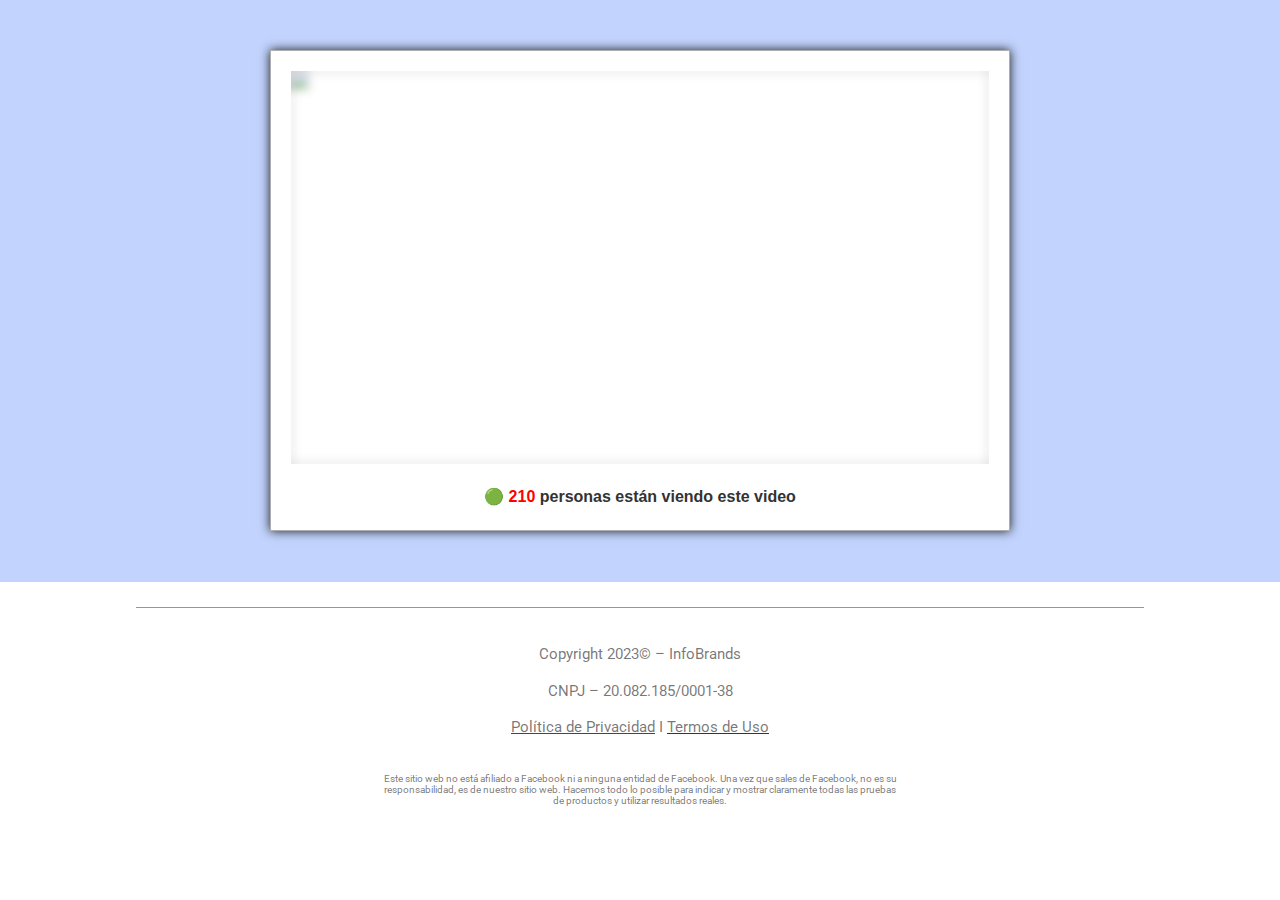
==== index.html @ 31919541 "Update index.html" ====
<!DOCTYPE html><html lang="pt-BR"><head>
	<meta charset="UTF-8">
		<title>Vitamina Japonesa – Nova – Saude</title>
<meta name="robots" content="max-image-preview:large">
<link rel="dns-prefetch" href="//saudeadistancia.com">
<link rel="dns-prefetch" href="//www.googletagmanager.com">
<link rel="alternate" type="application/rss+xml" title="Feed para Saude »" href="https://saudeadistancia.com/feed/">
<link rel="alternate" type="application/rss+xml" title="Feed de comentários para Saude »" href="https://saudeadistancia.com/comments/feed/">
<script async src="js/braip-booster.js"></script><script async src="js/gtm.js"></script><script async src="js/fbevents.js"></script><script>
window._wpemojiSettings = {"baseUrl":"https:\/\/s.w.org\/images\/core\/emoji\/14.0.0\/72x72\/","ext":".png","svgUrl":"https:\/\/s.w.org\/images\/core\/emoji\/14.0.0\/svg\/","svgExt":".svg","source":{"concatemoji":"https:\/\/saudeadistancia.com\/wp-includes\/js\/wp-emoji-release.min.js?ver=6.2.2"}};
/*! This file is auto-generated */
!function(e,a,t){var n,r,o,i=a.createElement("canvas"),p=i.getContext&&i.getContext("2d");function s(e,t){p.clearRect(0,0,i.width,i.height),p.fillText(e,0,0);e=i.toDataURL();return p.clearRect(0,0,i.width,i.height),p.fillText(t,0,0),e===i.toDataURL()}function c(e){var t=a.createElement("script");t.src=e,t.defer=t.type="text/javascript",a.getElementsByTagName("head")[0].appendChild(t)}for(o=Array("flag","emoji"),t.supports={everything:!0,everythingExceptFlag:!0},r=0;r<o.length;r++)t.supports[o[r]]=function(e){if(p&&p.fillText)switch(p.textBaseline="top",p.font="600 32px Arial",e){case"flag":return s("\ud83c\udff3\ufe0f\u200d\u26a7\ufe0f","\ud83c\udff3\ufe0f\u200b\u26a7\ufe0f")?!1:!s("\ud83c\uddfa\ud83c\uddf3","\ud83c\uddfa\u200b\ud83c\uddf3")&&!s("\ud83c\udff4\udb40\udc67\udb40\udc62\udb40\udc65\udb40\udc6e\udb40\udc67\udb40\udc7f","\ud83c\udff4\u200b\udb40\udc67\u200b\udb40\udc62\u200b\udb40\udc65\u200b\udb40\udc6e\u200b\udb40\udc67\u200b\udb40\udc7f");case"emoji":return!s("\ud83e\udef1\ud83c\udffb\u200d\ud83e\udef2\ud83c\udfff","\ud83e\udef1\ud83c\udffb\u200b\ud83e\udef2\ud83c\udfff")}return!1}(o[r]),t.supports.everything=t.supports.everything&&t.supports[o[r]],"flag"!==o[r]&&(t.supports.everythingExceptFlag=t.supports.everythingExceptFlag&&t.supports[o[r]]);t.supports.everythingExceptFlag=t.supports.everythingExceptFlag&&!t.supports.flag,t.DOMReady=!1,t.readyCallback=function(){t.DOMReady=!0},t.supports.everything||(n=function(){t.readyCallback()},a.addEventListener?(a.addEventListener("DOMContentLoaded",n,!1),e.addEventListener("load",n,!1)):(e.attachEvent("onload",n),a.attachEvent("onreadystatechange",function(){"complete"===a.readyState&&t.readyCallback()})),(e=t.source||{}).concatemoji?c(e.concatemoji):e.wpemoji&&e.twemoji&&(c(e.twemoji),c(e.wpemoji)))}(window,document,window._wpemojiSettings);
</script><script src="js/wp-emoji-release.min.js" type="text/javascript" defer></script>
<style>
img.wp-smiley,
img.emoji {
	display: inline !important;
	border: none !important;
	box-shadow: none !important;
	height: 1em !important;
	width: 1em !important;
	margin: 0 0.07em !important;
	vertical-align: -0.1em !important;
	background: none !important;
	padding: 0 !important;
}
</style>
	<link rel="stylesheet" id="wp-block-library-css" href="css/style.min_1.css" media="all">
<link rel="stylesheet" id="classic-theme-styles-css" href="css/classic-themes.min.css" media="all">
<style id="global-styles-inline-css">
body{--wp--preset--color--black: #000000;--wp--preset--color--cyan-bluish-gray: #abb8c3;--wp--preset--color--white: #ffffff;--wp--preset--color--pale-pink: #f78da7;--wp--preset--color--vivid-red: #cf2e2e;--wp--preset--color--luminous-vivid-orange: #ff6900;--wp--preset--color--luminous-vivid-amber: #fcb900;--wp--preset--color--light-green-cyan: #7bdcb5;--wp--preset--color--vivid-green-cyan: #00d084;--wp--preset--color--pale-cyan-blue: #8ed1fc;--wp--preset--color--vivid-cyan-blue: #0693e3;--wp--preset--color--vivid-purple: #9b51e0;--wp--preset--gradient--vivid-cyan-blue-to-vivid-purple: linear-gradient(135deg,rgba(6,147,227,1) 0%,rgb(155,81,224) 100%);--wp--preset--gradient--light-green-cyan-to-vivid-green-cyan: linear-gradient(135deg,rgb(122,220,180) 0%,rgb(0,208,130) 100%);--wp--preset--gradient--luminous-vivid-amber-to-luminous-vivid-orange: linear-gradient(135deg,rgba(252,185,0,1) 0%,rgba(255,105,0,1) 100%);--wp--preset--gradient--luminous-vivid-orange-to-vivid-red: linear-gradient(135deg,rgba(255,105,0,1) 0%,rgb(207,46,46) 100%);--wp--preset--gradient--very-light-gray-to-cyan-bluish-gray: linear-gradient(135deg,rgb(238,238,238) 0%,rgb(169,184,195) 100%);--wp--preset--gradient--cool-to-warm-spectrum: linear-gradient(135deg,rgb(74,234,220) 0%,rgb(151,120,209) 20%,rgb(207,42,186) 40%,rgb(238,44,130) 60%,rgb(251,105,98) 80%,rgb(254,248,76) 100%);--wp--preset--gradient--blush-light-purple: linear-gradient(135deg,rgb(255,206,236) 0%,rgb(152,150,240) 100%);--wp--preset--gradient--blush-bordeaux: linear-gradient(135deg,rgb(254,205,165) 0%,rgb(254,45,45) 50%,rgb(107,0,62) 100%);--wp--preset--gradient--luminous-dusk: linear-gradient(135deg,rgb(255,203,112) 0%,rgb(199,81,192) 50%,rgb(65,88,208) 100%);--wp--preset--gradient--pale-ocean: linear-gradient(135deg,rgb(255,245,203) 0%,rgb(182,227,212) 50%,rgb(51,167,181) 100%);--wp--preset--gradient--electric-grass: linear-gradient(135deg,rgb(202,248,128) 0%,rgb(113,206,126) 100%);--wp--preset--gradient--midnight: linear-gradient(135deg,rgb(2,3,129) 0%,rgb(40,116,252) 100%);--wp--preset--duotone--dark-grayscale: url('nova-19.html#wp-duotone-dark-grayscale');--wp--preset--duotone--grayscale: url('nova-19.html#wp-duotone-grayscale');--wp--preset--duotone--purple-yellow: url('nova-19.html#wp-duotone-purple-yellow');--wp--preset--duotone--blue-red: url('nova-19.html#wp-duotone-blue-red');--wp--preset--duotone--midnight: url('nova-19.html#wp-duotone-midnight');--wp--preset--duotone--magenta-yellow: url('nova-19.html#wp-duotone-magenta-yellow');--wp--preset--duotone--purple-green: url('nova-19.html#wp-duotone-purple-green');--wp--preset--duotone--blue-orange: url('nova-19.html#wp-duotone-blue-orange');--wp--preset--font-size--small: 13px;--wp--preset--font-size--medium: 20px;--wp--preset--font-size--large: 36px;--wp--preset--font-size--x-large: 42px;--wp--preset--spacing--20: 0.44rem;--wp--preset--spacing--30: 0.67rem;--wp--preset--spacing--40: 1rem;--wp--preset--spacing--50: 1.5rem;--wp--preset--spacing--60: 2.25rem;--wp--preset--spacing--70: 3.38rem;--wp--preset--spacing--80: 5.06rem;--wp--preset--shadow--natural: 6px 6px 9px rgba(0, 0, 0, 0.2);--wp--preset--shadow--deep: 12px 12px 50px rgba(0, 0, 0, 0.4);--wp--preset--shadow--sharp: 6px 6px 0px rgba(0, 0, 0, 0.2);--wp--preset--shadow--outlined: 6px 6px 0px -3px rgba(255, 255, 255, 1), 6px 6px rgba(0, 0, 0, 1);--wp--preset--shadow--crisp: 6px 6px 0px rgba(0, 0, 0, 1);}:where(.is-layout-flex){gap: 0.5em;}body .is-layout-flow > .alignleft{float: left;margin-inline-start: 0;margin-inline-end: 2em;}body .is-layout-flow > .alignright{float: right;margin-inline-start: 2em;margin-inline-end: 0;}body .is-layout-flow > .aligncenter{margin-left: auto !important;margin-right: auto !important;}body .is-layout-constrained > .alignleft{float: left;margin-inline-start: 0;margin-inline-end: 2em;}body .is-layout-constrained > .alignright{float: right;margin-inline-start: 2em;margin-inline-end: 0;}body .is-layout-constrained > .aligncenter{margin-left: auto !important;margin-right: auto !important;}body .is-layout-constrained > :where(:not(.alignleft):not(.alignright):not(.alignfull)){max-width: var(--wp--style--global--content-size);margin-left: auto !important;margin-right: auto !important;}body .is-layout-constrained > .alignwide{max-width: var(--wp--style--global--wide-size);}body .is-layout-flex{display: flex;}body .is-layout-flex{flex-wrap: wrap;align-items: center;}body .is-layout-flex > *{margin: 0;}:where(.wp-block-columns.is-layout-flex){gap: 2em;}.has-black-color{color: var(--wp--preset--color--black) !important;}.has-cyan-bluish-gray-color{color: var(--wp--preset--color--cyan-bluish-gray) !important;}.has-white-color{color: var(--wp--preset--color--white) !important;}.has-pale-pink-color{color: var(--wp--preset--color--pale-pink) !important;}.has-vivid-red-color{color: var(--wp--preset--color--vivid-red) !important;}.has-luminous-vivid-orange-color{color: var(--wp--preset--color--luminous-vivid-orange) !important;}.has-luminous-vivid-amber-color{color: var(--wp--preset--color--luminous-vivid-amber) !important;}.has-light-green-cyan-color{color: var(--wp--preset--color--light-green-cyan) !important;}.has-vivid-green-cyan-color{color: var(--wp--preset--color--vivid-green-cyan) !important;}.has-pale-cyan-blue-color{color: var(--wp--preset--color--pale-cyan-blue) !important;}.has-vivid-cyan-blue-color{color: var(--wp--preset--color--vivid-cyan-blue) !important;}.has-vivid-purple-color{color: var(--wp--preset--color--vivid-purple) !important;}.has-black-background-color{background-color: var(--wp--preset--color--black) !important;}.has-cyan-bluish-gray-background-color{background-color: var(--wp--preset--color--cyan-bluish-gray) !important;}.has-white-background-color{background-color: var(--wp--preset--color--white) !important;}.has-pale-pink-background-color{background-color: var(--wp--preset--color--pale-pink) !important;}.has-vivid-red-background-color{background-color: var(--wp--preset--color--vivid-red) !important;}.has-luminous-vivid-orange-background-color{background-color: var(--wp--preset--color--luminous-vivid-orange) !important;}.has-luminous-vivid-amber-background-color{background-color: var(--wp--preset--color--luminous-vivid-amber) !important;}.has-light-green-cyan-background-color{background-color: var(--wp--preset--color--light-green-cyan) !important;}.has-vivid-green-cyan-background-color{background-color: var(--wp--preset--color--vivid-green-cyan) !important;}.has-pale-cyan-blue-background-color{background-color: var(--wp--preset--color--pale-cyan-blue) !important;}.has-vivid-cyan-blue-background-color{background-color: var(--wp--preset--color--vivid-cyan-blue) !important;}.has-vivid-purple-background-color{background-color: var(--wp--preset--color--vivid-purple) !important;}.has-black-border-color{border-color: var(--wp--preset--color--black) !important;}.has-cyan-bluish-gray-border-color{border-color: var(--wp--preset--color--cyan-bluish-gray) !important;}.has-white-border-color{border-color: var(--wp--preset--color--white) !important;}.has-pale-pink-border-color{border-color: var(--wp--preset--color--pale-pink) !important;}.has-vivid-red-border-color{border-color: var(--wp--preset--color--vivid-red) !important;}.has-luminous-vivid-orange-border-color{border-color: var(--wp--preset--color--luminous-vivid-orange) !important;}.has-luminous-vivid-amber-border-color{border-color: var(--wp--preset--color--luminous-vivid-amber) !important;}.has-light-green-cyan-border-color{border-color: var(--wp--preset--color--light-green-cyan) !important;}.has-vivid-green-cyan-border-color{border-color: var(--wp--preset--color--vivid-green-cyan) !important;}.has-pale-cyan-blue-border-color{border-color: var(--wp--preset--color--pale-cyan-blue) !important;}.has-vivid-cyan-blue-border-color{border-color: var(--wp--preset--color--vivid-cyan-blue) !important;}.has-vivid-purple-border-color{border-color: var(--wp--preset--color--vivid-purple) !important;}.has-vivid-cyan-blue-to-vivid-purple-gradient-background{background: var(--wp--preset--gradient--vivid-cyan-blue-to-vivid-purple) !important;}.has-light-green-cyan-to-vivid-green-cyan-gradient-background{background: var(--wp--preset--gradient--light-green-cyan-to-vivid-green-cyan) !important;}.has-luminous-vivid-amber-to-luminous-vivid-orange-gradient-background{background: var(--wp--preset--gradient--luminous-vivid-amber-to-luminous-vivid-orange) !important;}.has-luminous-vivid-orange-to-vivid-red-gradient-background{background: var(--wp--preset--gradient--luminous-vivid-orange-to-vivid-red) !important;}.has-very-light-gray-to-cyan-bluish-gray-gradient-background{background: var(--wp--preset--gradient--very-light-gray-to-cyan-bluish-gray) !important;}.has-cool-to-warm-spectrum-gradient-background{background: var(--wp--preset--gradient--cool-to-warm-spectrum) !important;}.has-blush-light-purple-gradient-background{background: var(--wp--preset--gradient--blush-light-purple) !important;}.has-blush-bordeaux-gradient-background{background: var(--wp--preset--gradient--blush-bordeaux) !important;}.has-luminous-dusk-gradient-background{background: var(--wp--preset--gradient--luminous-dusk) !important;}.has-pale-ocean-gradient-background{background: var(--wp--preset--gradient--pale-ocean) !important;}.has-electric-grass-gradient-background{background: var(--wp--preset--gradient--electric-grass) !important;}.has-midnight-gradient-background{background: var(--wp--preset--gradient--midnight) !important;}.has-small-font-size{font-size: var(--wp--preset--font-size--small) !important;}.has-medium-font-size{font-size: var(--wp--preset--font-size--medium) !important;}.has-large-font-size{font-size: var(--wp--preset--font-size--large) !important;}.has-x-large-font-size{font-size: var(--wp--preset--font-size--x-large) !important;}
.wp-block-navigation a:where(:not(.wp-element-button)){color: inherit;}
:where(.wp-block-columns.is-layout-flex){gap: 2em;}
.wp-block-pullquote{font-size: 1.5em;line-height: 1.6;}
</style>
<link rel="stylesheet" id="hello-elementor-css" href="css/style.min.css" media="all">
<link rel="stylesheet" id="hello-elementor-theme-style-css" href="css/theme.min.css" media="all">
<link rel="stylesheet" id="elementor-frontend-css" href="css/frontend-lite.min_1.css" media="all">
<link rel="stylesheet" id="elementor-post-7-css" href="css/post-7.css" media="all">
<link rel="stylesheet" id="elementor-icons-css" href="css/elementor-icons.min.css" media="all">
<link rel="stylesheet" id="swiper-css" href="css/swiper.min.css" media="all">
<link rel="stylesheet" id="elementor-pro-css" href="css/frontend-lite.min.css" media="all">
<link rel="stylesheet" id="elementor-global-css" href="css/global.css" media="all">
<link rel="stylesheet" id="elementor-post-294-css" href="css/post-294.css" media="all">
<link rel="stylesheet" id="eael-general-css" href="css/general.min.css" media="all">
<link rel="stylesheet" id="google-fonts-1-css" href="https://fonts.googleapis.com/css?family=Roboto%3A100%2C100italic%2C200%2C200italic%2C300%2C300italic%2C400%2C400italic%2C500%2C500italic%2C600%2C600italic%2C700%2C700italic%2C800%2C800italic%2C900%2C900italic%7CRoboto+Slab%3A100%2C100italic%2C200%2C200italic%2C300%2C300italic%2C400%2C400italic%2C500%2C500italic%2C600%2C600italic%2C700%2C700italic%2C800%2C800italic%2C900%2C900italic&amp;display=swap&amp;ver=6.2.2" media="all">
<link rel="preconnect" href="https://fonts.gstatic.com/" crossorigin><script src="js/jquery.min_1.js" id="jquery-core-js"></script>
<script src="js/jquery-migrate.min.js" id="jquery-migrate-js"></script>

<link rel="https://api.w.org/" href="https://saudeadistancia.com/wp-json/"><link rel="alternate" type="application/json" href="https://saudeadistancia.com/wp-json/wp/v2/pages/294"><link rel="EditURI" type="application/rsd+xml" title="RSD" href="https://saudeadistancia.com/xmlrpc.php?rsd">
<link rel="wlwmanifest" type="application/wlwmanifest+xml" href="https://saudeadistancia.com/wp-includes/wlwmanifest.xml">
<link rel="alternate" type="application/json+oembed" href="https://saudeadistancia.com/wp-json/oembed/1.0/embed?url=https%3A%2F%2Fsaudeadistancia.com%2Fnova-19%2F">
<link rel="alternate" type="text/xml+oembed" href="https://saudeadistancia.com/wp-json/oembed/1.0/embed?url=https%3A%2F%2Fsaudeadistancia.com%2Fnova-19%2F&format=xml">
<link rel="alternate" href="https://saudeadistancia.com/nova-19/" hreflang="x-default"><meta name="generator" content="Site Kit by Google 1.103.0"><!-- HFCM by 99 Robots - Snippet # 1: Codigo vturb -->
<link rel="preload" href="https://scripts.converteai.net/943d0cf2-8a7d-4462-8952-4d00395748d2/players/643b3ff900034c00099d640f/player.js" as="script">
<link rel="preload" href="https://cdn.converteai.net/lib/js/smartplayer/v1/smartplayer.min.js" as="script">
<link rel="preload" href="https://images.converteai.net/943d0cf2-8a7d-4462-8952-4d00395748d2/players/643b3ff900034c00099d640f/thumbnail.jpg" as="image">
<link rel="preload" href="https://cdn.converteai.net/943d0cf2-8a7d-4462-8952-4d00395748d2/643b3e193351170009fadcc9/playlist.m3u8" as="fetch">
<link rel="dns-prefetch" href="https://cdn.converteai.net">
<link rel="dns-prefetch" href="https://scripts.converteai.net">
<link rel="dns-prefetch" href="https://images.converteai.net">
<link rel="dns-prefetch" href="https://api.vturb.com.br">
<!-- /end HFCM by 99 Robots -->
<!-- HFCM by 99 Robots - Snippet # 2: Pixel Reserva -->
<!-- Meta Pixel Code -->
<script>
!function(f,b,e,v,n,t,s)
{if(f.fbq)return;n=f.fbq=function(){n.callMethod?
n.callMethod.apply(n,arguments):n.queue.push(arguments)};
if(!f._fbq)f._fbq=n;n.push=n;n.loaded=!0;n.version='2.0';
n.queue=[];t=b.createElement(e);t.async=!0;
t.src=v;s=b.getElementsByTagName(e)[0];
s.parentNode.insertBefore(t,s)}(window, document,'script',
'https://connect.facebook.net/en_US/fbevents.js');
fbq('init', 'XXXXX PIXEL AQUI');
fbq('track', 'PageView');
</script>
<noscript><img height="1" width="1" style="display:none" src="https://www.facebook.com/tr?id=XXXXX PIXEL AQUI&amp;ev=PageView&amp;noscript=1"></noscript>
<!-- End Meta Pixel Code -->
<!-- /end HFCM by 99 Robots -->
<meta name="generator" content="Elementor 3.14.0; features: e_dom_optimization, e_optimized_assets_loading, e_optimized_css_loading, a11y_improvements, additional_custom_breakpoints; settings: css_print_method-external, google_font-enabled, font_display-swap">

<!-- Meta Pixel Code -->
<script type="text/javascript">
!function(f,b,e,v,n,t,s){if(f.fbq)return;n=f.fbq=function(){n.callMethod?
n.callMethod.apply(n,arguments):n.queue.push(arguments)};if(!f._fbq)f._fbq=n;
n.push=n;n.loaded=!0;n.version='2.0';n.queue=[];t=b.createElement(e);t.async=!0;
t.src=v;s=b.getElementsByTagName(e)[0];s.parentNode.insertBefore(t,s)}(window,
document,'script','https://connect.facebook.net/en_US/fbevents.js');
</script>
<!-- End Meta Pixel Code -->
<script type="text/javascript">fbq('init', 'XXXXX PIXEL AQUI', {}, {
    "agent": "wordpress-6.2.2-3.0.9"
})</script><script type="text/javascript">
    setTimeout(function() {
      fbq('track', 'PageView', []);
    }, 2000);
  </script>
<!-- Meta Pixel Code -->
<noscript>
<img height="1" width="1" style="display:none" alt="fbpx" src="https://www.facebook.com/tr?id=XXXXX PIXEL AQUI&amp;ev=PageView&amp;noscript=1">
</noscript>
<!-- End Meta Pixel Code -->
		<svg xmlns="http://www.w3.org/2000/svg" viewBox="0 0 0 0" width="0" height="0" focusable="false" role="none" style="visibility: hidden; position: absolute; left: -9999px; overflow: hidden;"><defs><filter id="wp-duotone-dark-grayscale"><fecolormatrix color-interpolation-filters="sRGB" type="matrix" values=" .299 .587 .114 0 0 .299 .587 .114 0 0 .299 .587 .114 0 0 .299 .587 .114 0 0 "/><fecomponenttransfer color-interpolation-filters="sRGB"><fefuncr type="table" tableValues="0 0.49803921568627"/><fefuncg type="table" tableValues="0 0.49803921568627"/><fefuncb type="table" tableValues="0 0.49803921568627"/><fefunca type="table" tableValues="1 1"/></fecomponenttransfer><fecomposite in2="SourceGraphic" operator="in"/></filter></defs></svg><svg xmlns="http://www.w3.org/2000/svg" viewBox="0 0 0 0" width="0" height="0" focusable="false" role="none" style="visibility: hidden; position: absolute; left: -9999px; overflow: hidden;"><defs><filter id="wp-duotone-grayscale"><fecolormatrix color-interpolation-filters="sRGB" type="matrix" values=" .299 .587 .114 0 0 .299 .587 .114 0 0 .299 .587 .114 0 0 .299 .587 .114 0 0 "/><fecomponenttransfer color-interpolation-filters="sRGB"><fefuncr type="table" tableValues="0 1"/><fefuncg type="table" tableValues="0 1"/><fefuncb type="table" tableValues="0 1"/><fefunca type="table" tableValues="1 1"/></fecomponenttransfer><fecomposite in2="SourceGraphic" operator="in"/></filter></defs></svg><svg xmlns="http://www.w3.org/2000/svg" viewBox="0 0 0 0" width="0" height="0" focusable="false" role="none" style="visibility: hidden; position: absolute; left: -9999px; overflow: hidden;"><defs><filter id="wp-duotone-purple-yellow"><fecolormatrix color-interpolation-filters="sRGB" type="matrix" values=" .299 .587 .114 0 0 .299 .587 .114 0 0 .299 .587 .114 0 0 .299 .587 .114 0 0 "/><fecomponenttransfer color-interpolation-filters="sRGB"><fefuncr type="table" tableValues="0.54901960784314 0.98823529411765"/><fefuncg type="table" tableValues="0 1"/><fefuncb type="table" tableValues="0.71764705882353 0.25490196078431"/><fefunca type="table" tableValues="1 1"/></fecomponenttransfer><fecomposite in2="SourceGraphic" operator="in"/></filter></defs></svg><svg xmlns="http://www.w3.org/2000/svg" viewBox="0 0 0 0" width="0" height="0" focusable="false" role="none" style="visibility: hidden; position: absolute; left: -9999px; overflow: hidden;"><defs><filter id="wp-duotone-blue-red"><fecolormatrix color-interpolation-filters="sRGB" type="matrix" values=" .299 .587 .114 0 0 .299 .587 .114 0 0 .299 .587 .114 0 0 .299 .587 .114 0 0 "/><fecomponenttransfer color-interpolation-filters="sRGB"><fefuncr type="table" tableValues="0 1"/><fefuncg type="table" tableValues="0 0.27843137254902"/><fefuncb type="table" tableValues="0.5921568627451 0.27843137254902"/><fefunca type="table" tableValues="1 1"/></fecomponenttransfer><fecomposite in2="SourceGraphic" operator="in"/></filter></defs></svg><svg xmlns="http://www.w3.org/2000/svg" viewBox="0 0 0 0" width="0" height="0" focusable="false" role="none" style="visibility: hidden; position: absolute; left: -9999px; overflow: hidden;"><defs><filter id="wp-duotone-midnight"><fecolormatrix color-interpolation-filters="sRGB" type="matrix" values=" .299 .587 .114 0 0 .299 .587 .114 0 0 .299 .587 .114 0 0 .299 .587 .114 0 0 "/><fecomponenttransfer color-interpolation-filters="sRGB"><fefuncr type="table" tableValues="0 0"/><fefuncg type="table" tableValues="0 0.64705882352941"/><fefuncb type="table" tableValues="0 1"/><fefunca type="table" tableValues="1 1"/></fecomponenttransfer><fecomposite in2="SourceGraphic" operator="in"/></filter></defs></svg><svg xmlns="http://www.w3.org/2000/svg" viewBox="0 0 0 0" width="0" height="0" focusable="false" role="none" style="visibility: hidden; position: absolute; left: -9999px; overflow: hidden;"><defs><filter id="wp-duotone-magenta-yellow"><fecolormatrix color-interpolation-filters="sRGB" type="matrix" values=" .299 .587 .114 0 0 .299 .587 .114 0 0 .299 .587 .114 0 0 .299 .587 .114 0 0 "/><fecomponenttransfer color-interpolation-filters="sRGB"><fefuncr type="table" tableValues="0.78039215686275 1"/><fefuncg type="table" tableValues="0 0.94901960784314"/><fefuncb type="table" tableValues="0.35294117647059 0.47058823529412"/><fefunca type="table" tableValues="1 1"/></fecomponenttransfer><fecomposite in2="SourceGraphic" operator="in"/></filter></defs></svg><svg xmlns="http://www.w3.org/2000/svg" viewBox="0 0 0 0" width="0" height="0" focusable="false" role="none" style="visibility: hidden; position: absolute; left: -9999px; overflow: hidden;"><defs><filter id="wp-duotone-purple-green"><fecolormatrix color-interpolation-filters="sRGB" type="matrix" values=" .299 .587 .114 0 0 .299 .587 .114 0 0 .299 .587 .114 0 0 .299 .587 .114 0 0 "/><fecomponenttransfer color-interpolation-filters="sRGB"><fefuncr type="table" tableValues="0.65098039215686 0.40392156862745"/><fefuncg type="table" tableValues="0 1"/><fefuncb type="table" tableValues="0.44705882352941 0.4"/><fefunca type="table" tableValues="1 1"/></fecomponenttransfer><fecomposite in2="SourceGraphic" operator="in"/></filter></defs></svg><svg xmlns="http://www.w3.org/2000/svg" viewBox="0 0 0 0" width="0" height="0" focusable="false" role="none" style="visibility: hidden; position: absolute; left: -9999px; overflow: hidden;"><defs><filter id="wp-duotone-blue-orange"><fecolormatrix color-interpolation-filters="sRGB" type="matrix" values=" .299 .587 .114 0 0 .299 .587 .114 0 0 .299 .587 .114 0 0 .299 .587 .114 0 0 "/><fecomponenttransfer color-interpolation-filters="sRGB"><fefuncr type="table" tableValues="0.098039215686275 1"/><fefuncg type="table" tableValues="0 0.66274509803922"/><fefuncb type="table" tableValues="0.84705882352941 0.41960784313725"/><fefunca type="table" tableValues="1 1"/></fecomponenttransfer><fecomposite in2="SourceGraphic" operator="in"/></filter></defs></svg>    <script type="text/javascript">
      function updateConfig() {
        let openBridgeScript = jQuery('script[src*="openbridge"]');
        if (openBridgeScript.length == 0) return;
        openBridgeScript[0].onload = function() {
          var eventsFilter = "Microdata,SubscribedButtonClick";
          var eventsFilterList = eventsFilter.split(',');
          fbq.instance.pluginConfig.set("XXXXX PIXEL AQUI", 'openbridge',
            {'endpoints':
              [{
                'targetDomain': window.location.href,
                'endpoint': window.location.href + 'open-bridge'
              }],
              'eventsFilter': {
                'eventNames':eventsFilterList,
                'filteringMode':'blocklist'
              }
            }
          );
          fbq.instance.configLoaded("XXXXX PIXEL AQUI");
        }
      }
      window.onload = function() {
        fbq.loadPlugin('openbridge3');
        updateConfig();
      }
    </script>		<div data-elementor-type="wp-page" data-elementor-id="294" class="elementor elementor-294">
									<section class="elementor-section elementor-top-section elementor-element elementor-element-637f9a6 elementor-section-boxed elementor-section-height-default elementor-section-height-default" data-id="637f9a6" data-element_type="section" data-settings="{" background_background":"classic"}">
						<div class="elementor-container elementor-column-gap-default">
					<div class="elementor-column elementor-col-100 elementor-top-column elementor-element elementor-element-2401354" data-id="2401354" data-element_type="column" data-settings="{" background_background":"classic"}">
			<div class="elementor-widget-wrap elementor-element-populated">
								<section class="elementor-section elementor-inner-section elementor-element elementor-element-73e6a1b elementor-section-content-middle elementor-section-boxed elementor-section-height-default elementor-section-height-default" data-id="73e6a1b" data-element_type="section">
						<div class="elementor-container elementor-column-gap-default">
					<div class="elementor-column elementor-col-100 elementor-inner-column elementor-element elementor-element-eefe9e2" data-id="eefe9e2" data-element_type="column">
			<div class="elementor-widget-wrap elementor-element-populated">
								<div class="elementor-element elementor-element-8b31cd9 elementor-widget elementor-widget-html" data-id="8b31cd9" data-element_type="widget" data-widget_type="html.default">
				<div class="elementor-widget-container">
			<div id="vid_64a08de3780f700008d943e8" style="position:relative;width:100%;padding: 56.25% 0 0;"><img id="thumb_64a08de3780f700008d943e8" src="https://images.converteai.net/26f2d0b0-a4bd-4f21-94a5-cbda8900ff31/players/64a08de3780f700008d943e8/thumbnail.jpg" style="position:absolute;top:0;left:0;width:100%;height:100%;object-fit:cover;display:block;"><div id="backdrop_64a08de3780f700008d943e8" style="position:absolute;top:0;width:100%;height:100%;-webkit-backdrop-filter:blur(5px);backdrop-filter:blur(5px);"></div></div><script type="text/javascript" id="scr_64a08de3780f700008d943e8">var s=document.createElement("script");s.src="https://scripts.converteai.net/26f2d0b0-a4bd-4f21-94a5-cbda8900ff31/players/64a08de3780f700008d943e8/player.js",s.async=!0,document.head.appendChild(s);</script>		</div>
				</div>
				<div class="elementor-element elementor-element-f01bead elementor-widget-mobile__width-initial elementor-widget elementor-widget-html" data-id="f01bead" data-element_type="widget" data-widget_type="html.default">
				<div class="elementor-widget-container">
			<script>
  (function(w,d,s,t){
      if(w._brpUp)return;w._brpUp=t;var f=d.getElementsByTagName(s)[0],j=d.createElement(s);
      j.async=true;j.src="https://ev.braip.com/js/braip-booster.js?v="+t;
      f.parentNode.insertBefore(j,f);
  })(window,document,'script',Date.now());
  </script>


    <script src="js/jquery.min.js"></script>

<script>$.get("https://ipinfo.io/json", function (response) {
    $("#address").html(response.city);
    
}, "jsonp");</script>
<div align="center" style=" color: #; font-weighT: bolD; px; font-family: Arial; background-color: transparent; padding: 1px; margin: ;" id="data"> <span id="number" style="font-size: 16px; color: red;">215</span> personas están viendo este video  <font color="#FFFF00"></font><font color="ff0000"></font></div>
<script>
	 
	
	// Obtém a data/hora atual
var data = new Date();

// Guarda cada pedaço em uma variável
var dia     = data.getDate();           // 1-31 
var mes     = data.getMonth();          // 0-11 (zero=janeiro) 
var ano4    = data.getFullYear();       // 4 dígitos 

// Formata a data e a hora (note o mês + 1)
var str_data = dia + '/' + (mes+1) + '/' + ano4; 

// Mostra o resultado
//alert('Hoje é ' + str_data + ' às ' + str_hora);
	 

	
	document.getElementById("data").innerHTML = (' 🟢 <span id="number" style="font-size: 16px; color: red;"></span> personas están viendo este video  <font color="#FFFF00"></font><font color= "ff0000">');
</script><script>
function add() {
  if (number >= 1200) {
    number -= 10;
  } else {
    number += Math.floor(Math.random() * 30) + 1;
  }
  document.getElementById("number").innerHTML = number;
  setTimeout(add, 2000);
}

function generate() {
  number = 200;
  document.getElementById("number").innerHTML = number;
  add();
}

generate();

</script>		</div>
				</div>
					</div>
		</div>
							</div>
		</section>
					</div>
		</div>
							</div>
		</section>
				<section class="elementor-section elementor-top-section elementor-element elementor-element-ca6aec9 elementor-section-boxed elementor-section-height-default elementor-section-height-default" data-id="ca6aec9" data-element_type="section" data-settings="{" background_background":"classic"}">
						<div class="elementor-container elementor-column-gap-default">
					<div class="elementor-column elementor-col-100 elementor-top-column elementor-element elementor-element-d3a3d64" data-id="d3a3d64" data-element_type="column">
			<div class="elementor-widget-wrap">
									</div>
		</div>
							</div>
		</section>
				<section class="elementor-section elementor-top-section elementor-element elementor-element-7533309 elementor-section-boxed elementor-section-height-default elementor-section-height-default" data-id="7533309" data-element_type="section">
						<div class="elementor-container elementor-column-gap-default">
					<div class="elementor-column elementor-col-100 elementor-top-column elementor-element elementor-element-cd7daae" data-id="cd7daae" data-element_type="column">
			<div class="elementor-widget-wrap elementor-element-populated">
								<div class="elementor-element elementor-element-cbfc1b8 elementor-widget-divider--view-line elementor-widget elementor-widget-divider" data-id="cbfc1b8" data-element_type="widget" data-widget_type="divider.default">
				<div class="elementor-widget-container">
			<style>/*! elementor - v3.14.0 - 18-06-2023 */
.elementor-widget-divider{--divider-border-style:none;--divider-border-width:1px;--divider-color:#0c0d0e;--divider-icon-size:20px;--divider-element-spacing:10px;--divider-pattern-height:24px;--divider-pattern-size:20px;--divider-pattern-url:none;--divider-pattern-repeat:repeat-x}.elementor-widget-divider .elementor-divider{display:flex}.elementor-widget-divider .elementor-divider__text{font-size:15px;line-height:1;max-width:95%}.elementor-widget-divider .elementor-divider__element{margin:0 var(--divider-element-spacing);flex-shrink:0}.elementor-widget-divider .elementor-icon{font-size:var(--divider-icon-size)}.elementor-widget-divider .elementor-divider-separator{display:flex;margin:0;direction:ltr}.elementor-widget-divider--view-line_icon .elementor-divider-separator,.elementor-widget-divider--view-line_text .elementor-divider-separator{align-items:center}.elementor-widget-divider--view-line_icon .elementor-divider-separator:after,.elementor-widget-divider--view-line_icon .elementor-divider-separator:before,.elementor-widget-divider--view-line_text .elementor-divider-separator:after,.elementor-widget-divider--view-line_text .elementor-divider-separator:before{display:block;content:"";border-bottom:0;flex-grow:1;border-top:var(--divider-border-width) var(--divider-border-style) var(--divider-color)}.elementor-widget-divider--element-align-left .elementor-divider .elementor-divider-separator>.elementor-divider__svg:first-of-type{flex-grow:0;flex-shrink:100}.elementor-widget-divider--element-align-left .elementor-divider-separator:before{content:none}.elementor-widget-divider--element-align-left .elementor-divider__element{margin-left:0}.elementor-widget-divider--element-align-right .elementor-divider .elementor-divider-separator>.elementor-divider__svg:last-of-type{flex-grow:0;flex-shrink:100}.elementor-widget-divider--element-align-right .elementor-divider-separator:after{content:none}.elementor-widget-divider--element-align-right .elementor-divider__element{margin-right:0}.elementor-widget-divider:not(.elementor-widget-divider--view-line_text):not(.elementor-widget-divider--view-line_icon) .elementor-divider-separator{border-top:var(--divider-border-width) var(--divider-border-style) var(--divider-color)}.elementor-widget-divider--separator-type-pattern{--divider-border-style:none}.elementor-widget-divider--separator-type-pattern.elementor-widget-divider--view-line .elementor-divider-separator,.elementor-widget-divider--separator-type-pattern:not(.elementor-widget-divider--view-line) .elementor-divider-separator:after,.elementor-widget-divider--separator-type-pattern:not(.elementor-widget-divider--view-line) .elementor-divider-separator:before,.elementor-widget-divider--separator-type-pattern:not([class*=elementor-widget-divider--view]) .elementor-divider-separator{width:100%;min-height:var(--divider-pattern-height);-webkit-mask-size:var(--divider-pattern-size) 100%;mask-size:var(--divider-pattern-size) 100%;-webkit-mask-repeat:var(--divider-pattern-repeat);mask-repeat:var(--divider-pattern-repeat);background-color:var(--divider-color);-webkit-mask-image:var(--divider-pattern-url);mask-image:var(--divider-pattern-url)}.elementor-widget-divider--no-spacing{--divider-pattern-size:auto}.elementor-widget-divider--bg-round{--divider-pattern-repeat:round}.rtl .elementor-widget-divider .elementor-divider__text{direction:rtl}.e-con-inner>.elementor-widget-divider,.e-con>.elementor-widget-divider{width:var(--container-widget-width,100%);--flex-grow:var(--container-widget-flex-grow)}</style>		<div class="elementor-divider">
			<span class="elementor-divider-separator">
						</span>
		</div>
				</div>
				</div>
				<div class="elementor-element elementor-element-a08b863 elementor-widget elementor-widget-text-editor" data-id="a08b863" data-element_type="widget" data-widget_type="text-editor.default">
				<div class="elementor-widget-container">
			<style>/*! elementor - v3.14.0 - 18-06-2023 */
.elementor-widget-text-editor.elementor-drop-cap-view-stacked .elementor-drop-cap{background-color:#69727d;color:#fff}.elementor-widget-text-editor.elementor-drop-cap-view-framed .elementor-drop-cap{color:#69727d;border:3px solid;background-color:transparent}.elementor-widget-text-editor:not(.elementor-drop-cap-view-default) .elementor-drop-cap{margin-top:8px}.elementor-widget-text-editor:not(.elementor-drop-cap-view-default) .elementor-drop-cap-letter{width:1em;height:1em}.elementor-widget-text-editor .elementor-drop-cap{float:left;text-align:center;line-height:1;font-size:50px}.elementor-widget-text-editor .elementor-drop-cap-letter{display:inline-block}</style>				<p>Copyright 2023© – InfoBrands</p><p>CNPJ – 20.082.185/0001-38</p><p><span style="color: #999999;"><a style="color: #999999;" href="https://saudeadistancia.com/politica-de-privacidad/"><span style="text-decoration: underline;"><span style="color: rgba(0, 0, 0, 0.54); text-decoration: underline;">Política de Privacidad</span></span></a></span> I <span style="text-decoration: underline; color: rgba(0, 0, 0, 0.54);"><a style="color: rgba(0, 0, 0, 0.54); text-decoration: underline;" href="https://saudeadistancia.com/terminos-de-uso/">Termos de Uso</a></span></p>						</div>
				</div>
				<div class="elementor-element elementor-element-b82b1da elementor-widget elementor-widget-text-editor" data-id="b82b1da" data-element_type="widget" data-widget_type="text-editor.default">
				<div class="elementor-widget-container">
							<p>Este sitio web no está afiliado a Facebook ni a ninguna entidad de Facebook. Una vez que sales de Facebook, no es su responsabilidad, es de nuestro sitio web. Hacemos todo lo posible para indicar y mostrar claramente todas las pruebas de productos y utilizar resultados reales.</p>						</div>
				</div>
					</div>
		</div>
							</div>
		</section>
							</div>
		<!-- HFCM by 99 Robots - Snippet # 4: codigo de rastreamento -->
<script>
    let prefix = ["https://payment.hotmart.com", "https://pay.hotmart.com"];

function getParams() {
    let t = "",
        e = window.top.location.href,
        r = new URL(e);
    if (null != r) {
        let a = r.searchParams.get("utm_source"),
            n = r.searchParams.get("utm_medium"),
            o = r.searchParams.get("utm_campaign"),
            m = r.searchParams.get("utm_term"),
            c = r.searchParams.get("utm_content"); - 1 !== e.indexOf("?") && (t = `&sck=${a}|${n}|${o}|${m}|${c}`), console.log(t)
    }
    return t
}! function() {
    var t = new URLSearchParams(window.location.search);
    t.toString() && document.querySelectorAll("a").forEach(function(e) {
        for (let r = 0; r < prefix.length; r++) - 1 !== e.href.indexOf(prefix[r]) && (-1 === e.href.indexOf("?") ? e.href += "?" + t.toString() + getParams() : e.href += "&" + t.toString() + getParams())
    })
}();
</script>
<!-- /end HFCM by 99 Robots -->
    <div id="fb-pxl-ajax-code"></div><script src="js/hello-frontend.min.js" id="hello-theme-frontend-js"></script>
<script id="eael-general-js-extra">
var localize = {"ajaxurl":"https:\/\/saudeadistancia.com\/wp-admin\/admin-ajax.php","nonce":"e6bc046905","i18n":{"added":"Added ","compare":"Compare","loading":"Loading..."},"eael_translate_text":{"required_text":"is a required field","invalid_text":"Invalid","billing_text":"Billing","shipping_text":"Shipping","fg_mfp_counter_text":"of"},"page_permalink":"https:\/\/saudeadistancia.com\/nova-19\/","cart_redirectition":"","cart_page_url":"","el_breakpoints":{"mobile":{"label":"Celular em modo retrato","value":767,"default_value":767,"direction":"max","is_enabled":true},"mobile_extra":{"label":"Celular em modo paisagem","value":880,"default_value":880,"direction":"max","is_enabled":false},"tablet":{"label":"Tablet Portrait","value":1024,"default_value":1024,"direction":"max","is_enabled":true},"tablet_extra":{"label":"Tablet Landscape","value":1200,"default_value":1200,"direction":"max","is_enabled":false},"laptop":{"label":"Laptop","value":1366,"default_value":1366,"direction":"max","is_enabled":false},"widescreen":{"label":"Widescreen","value":2400,"default_value":2400,"direction":"min","is_enabled":false}}};
</script>
<script src="js/general.min.js" id="eael-general-js"></script>
<script src="js/webpack-pro.runtime.min.js" id="elementor-pro-webpack-runtime-js"></script>
<script src="js/webpack.runtime.min.js" id="elementor-webpack-runtime-js"></script>
<script src="js/frontend-modules.min.js" id="elementor-frontend-modules-js"></script>
<script src="js/wp-polyfill-inert.min.js" id="wp-polyfill-inert-js"></script>
<script src="js/regenerator-runtime.min.js" id="regenerator-runtime-js"></script>
<script src="js/wp-polyfill.min.js" id="wp-polyfill-js"></script>
<script src="js/hooks.min.js" id="wp-hooks-js"></script>
<script src="js/i18n.min.js" id="wp-i18n-js"></script>
<script id="wp-i18n-js-after">
wp.i18n.setLocaleData( { 'text direction\u0004ltr': [ 'ltr' ] } );
</script>
<script id="elementor-pro-frontend-js-before">
var ElementorProFrontendConfig = {"ajaxurl":"https:\/\/saudeadistancia.com\/wp-admin\/admin-ajax.php","nonce":"73636db555","urls":{"assets":"https:\/\/saudeadistancia.com\/wp-content\/plugins\/elementor-pro\/assets\/","rest":"https:\/\/saudeadistancia.com\/wp-json\/"},"shareButtonsNetworks":{"facebook":{"title":"Facebook","has_counter":true},"twitter":{"title":"Twitter"},"linkedin":{"title":"LinkedIn","has_counter":true},"pinterest":{"title":"Pinterest","has_counter":true},"reddit":{"title":"Reddit","has_counter":true},"vk":{"title":"VK","has_counter":true},"odnoklassniki":{"title":"OK","has_counter":true},"tumblr":{"title":"Tumblr"},"digg":{"title":"Digg"},"skype":{"title":"Skype"},"stumbleupon":{"title":"StumbleUpon","has_counter":true},"mix":{"title":"Mix"},"telegram":{"title":"Telegram"},"pocket":{"title":"Pocket","has_counter":true},"xing":{"title":"XING","has_counter":true},"whatsapp":{"title":"WhatsApp"},"email":{"title":"Email"},"print":{"title":"Print"}},"facebook_sdk":{"lang":"pt_BR","app_id":""},"lottie":{"defaultAnimationUrl":"https:\/\/saudeadistancia.com\/wp-content\/plugins\/elementor-pro\/modules\/lottie\/assets\/animations\/default.json"}};
</script>
<script src="js/frontend.min.js" id="elementor-pro-frontend-js"></script>
<script src="js/waypoints.min.js" id="elementor-waypoints-js"></script>
<script src="js/core.min.js" id="jquery-ui-core-js"></script>
<script id="elementor-frontend-js-before">
var elementorFrontendConfig = {"environmentMode":{"edit":false,"wpPreview":false,"isScriptDebug":false},"i18n":{"shareOnFacebook":"Compartilhar no Facebook","shareOnTwitter":"Compartilhar no Twitter","pinIt":"Fixar","download":"Baixar","downloadImage":"Baixar imagem","fullscreen":"Tela cheia","zoom":"Zoom","share":"Compartilhar","playVideo":"Reproduzir v\u00eddeo","previous":"Anterior","next":"Pr\u00f3ximo","close":"Fechar","a11yCarouselWrapperAriaLabel":"Carousel | Horizontal scrolling: Arrow Left & Right","a11yCarouselPrevSlideMessage":"Previous slide","a11yCarouselNextSlideMessage":"Next slide","a11yCarouselFirstSlideMessage":"This is the first slide","a11yCarouselLastSlideMessage":"This is the last slide","a11yCarouselPaginationBulletMessage":"Go to slide"},"is_rtl":false,"breakpoints":{"xs":0,"sm":480,"md":768,"lg":1025,"xl":1440,"xxl":1600},"responsive":{"breakpoints":{"mobile":{"label":"Celular em modo retrato","value":767,"default_value":767,"direction":"max","is_enabled":true},"mobile_extra":{"label":"Celular em modo paisagem","value":880,"default_value":880,"direction":"max","is_enabled":false},"tablet":{"label":"Tablet Portrait","value":1024,"default_value":1024,"direction":"max","is_enabled":true},"tablet_extra":{"label":"Tablet Landscape","value":1200,"default_value":1200,"direction":"max","is_enabled":false},"laptop":{"label":"Laptop","value":1366,"default_value":1366,"direction":"max","is_enabled":false},"widescreen":{"label":"Widescreen","value":2400,"default_value":2400,"direction":"min","is_enabled":false}}},"version":"3.14.0","is_static":false,"experimentalFeatures":{"e_dom_optimization":true,"e_optimized_assets_loading":true,"e_optimized_css_loading":true,"a11y_improvements":true,"additional_custom_breakpoints":true,"e_swiper_latest":true,"theme_builder_v2":true,"hello-theme-header-footer":true,"landing-pages":true,"page-transitions":true,"notes":true,"loop":true,"form-submissions":true,"e_scroll_snap":true},"urls":{"assets":"https:\/\/saudeadistancia.com\/wp-content\/plugins\/elementor\/assets\/"},"swiperClass":"swiper","settings":{"page":[],"editorPreferences":[]},"kit":{"active_breakpoints":["viewport_mobile","viewport_tablet"],"global_image_lightbox":"yes","lightbox_enable_counter":"yes","lightbox_enable_fullscreen":"yes","lightbox_enable_zoom":"yes","lightbox_enable_share":"yes","lightbox_title_src":"title","lightbox_description_src":"description","hello_header_logo_type":"title","hello_footer_logo_type":"logo"},"post":{"id":294,"title":"Vitamina%20Japonesa%20%E2%80%93%20Nova%20%E2%80%93%20Saude","excerpt":"","featuredImage":false}};
</script>
<script src="js/frontend.min_1.js" id="elementor-frontend-js"></script>
<script src="js/elements-handlers.min.js" id="pro-elements-handlers-js"></script>
	

<script>console.log('');</script></body></html>
---- css/style.min_1.css ----
@charset "UTF-8";.wp-block-archives{box-sizing:border-box}.wp-block-archives-dropdown label{display:block}.wp-block-avatar{box-sizing:border-box}.wp-block-avatar.aligncenter{text-align:center}.wp-block-audio{box-sizing:border-box}.wp-block-audio figcaption{margin-bottom:1em;margin-top:.5em}.wp-block-audio audio{min-width:300px;width:100%}.wp-block-button__link{box-sizing:border-box;cursor:pointer;display:inline-block;text-align:center;word-break:break-word}.wp-block-button__link.aligncenter{text-align:center}.wp-block-button__link.alignright{text-align:right}:where(.wp-block-button__link){border-radius:9999px;box-shadow:none;padding:calc(.667em + 2px) calc(1.333em + 2px);text-decoration:none}.wp-block-button[style*=text-decoration] .wp-block-button__link{text-decoration:inherit}.wp-block-buttons>.wp-block-button.has-custom-width{max-width:none}.wp-block-buttons>.wp-block-button.has-custom-width .wp-block-button__link{width:100%}.wp-block-buttons>.wp-block-button.has-custom-font-size .wp-block-button__link{font-size:inherit}.wp-block-buttons>.wp-block-button.wp-block-button__width-25{width:calc(25% - var(--wp--style--block-gap, .5em)*.75)}.wp-block-buttons>.wp-block-button.wp-block-button__width-50{width:calc(50% - var(--wp--style--block-gap, .5em)*.5)}.wp-block-buttons>.wp-block-button.wp-block-button__width-75{width:calc(75% - var(--wp--style--block-gap, .5em)*.25)}.wp-block-buttons>.wp-block-button.wp-block-button__width-100{flex-basis:100%;width:100%}.wp-block-buttons.is-vertical>.wp-block-button.wp-block-button__width-25{width:25%}.wp-block-buttons.is-vertical>.wp-block-button.wp-block-button__width-50{width:50%}.wp-block-buttons.is-vertical>.wp-block-button.wp-block-button__width-75{width:75%}.wp-block-button.is-style-squared,.wp-block-button__link.wp-block-button.is-style-squared{border-radius:0}.wp-block-button.no-border-radius,.wp-block-button__link.no-border-radius{border-radius:0!important}.wp-block-button .wp-block-button__link.is-style-outline,.wp-block-button.is-style-outline>.wp-block-button__link{border:2px solid;padding:.667em 1.333em}.wp-block-button .wp-block-button__link.is-style-outline:not(.has-text-color),.wp-block-button.is-style-outline>.wp-block-button__link:not(.has-text-color){color:currentColor}.wp-block-button .wp-block-button__link.is-style-outline:not(.has-background),.wp-block-button.is-style-outline>.wp-block-button__link:not(.has-background){background-color:transparent;background-image:none}.wp-block-buttons.is-vertical{flex-direction:column}.wp-block-buttons.is-vertical>.wp-block-button:last-child{margin-bottom:0}.wp-block-buttons>.wp-block-button{display:inline-block;margin:0}.wp-block-buttons.is-content-justification-left{justify-content:flex-start}.wp-block-buttons.is-content-justification-left.is-vertical{align-items:flex-start}.wp-block-buttons.is-content-justification-center{justify-content:center}.wp-block-buttons.is-content-justification-center.is-vertical{align-items:center}.wp-block-buttons.is-content-justification-right{justify-content:flex-end}.wp-block-buttons.is-content-justification-right.is-vertical{align-items:flex-end}.wp-block-buttons.is-content-justification-space-between{justify-content:space-between}.wp-block-buttons.aligncenter{text-align:center}.wp-block-buttons:not(.is-content-justification-space-between,.is-content-justification-right,.is-content-justification-left,.is-content-justification-center) .wp-block-button.aligncenter{margin-left:auto;margin-right:auto;width:100%}.wp-block-buttons[style*=text-decoration] .wp-block-button,.wp-block-buttons[style*=text-decoration] .wp-block-button__link{text-decoration:inherit}.wp-block-buttons.has-custom-font-size .wp-block-button__link{font-size:inherit}.wp-block-button.aligncenter,.wp-block-calendar{text-align:center}.wp-block-calendar td,.wp-block-calendar th{border:1px solid;padding:.25em}.wp-block-calendar th{font-weight:400}.wp-block-calendar caption{background-color:inherit}.wp-block-calendar table{border-collapse:collapse;width:100%}.wp-block-calendar table:where(:not(.has-text-color)){color:#40464d}.wp-block-calendar table:where(:not(.has-text-color)) td,.wp-block-calendar table:where(:not(.has-text-color)) th{border-color:#ddd}.wp-block-calendar table.has-background th{background-color:inherit}.wp-block-calendar table.has-text-color th{color:inherit}:where(.wp-block-calendar table:not(.has-background) th){background:#ddd}.wp-block-categories{box-sizing:border-box}.wp-block-categories.alignleft{margin-right:2em}.wp-block-categories.alignright{margin-left:2em}.wp-block-code{box-sizing:border-box}.wp-block-code code{display:block;font-family:inherit;overflow-wrap:break-word;white-space:pre-wrap}.wp-block-columns{align-items:normal!important;box-sizing:border-box;display:flex;flex-wrap:wrap!important;margin-bottom:1.75em}@media (min-width:782px){.wp-block-columns{flex-wrap:nowrap!important}}.wp-block-columns.are-vertically-aligned-top{align-items:flex-start}.wp-block-columns.are-vertically-aligned-center{align-items:center}.wp-block-columns.are-vertically-aligned-bottom{align-items:flex-end}@media (max-width:781px){.wp-block-columns:not(.is-not-stacked-on-mobile)>.wp-block-column{flex-basis:100%!important}}@media (min-width:782px){.wp-block-columns:not(.is-not-stacked-on-mobile)>.wp-block-column{flex-basis:0;flex-grow:1}.wp-block-columns:not(.is-not-stacked-on-mobile)>.wp-block-column[style*=flex-basis]{flex-grow:0}}.wp-block-columns.is-not-stacked-on-mobile{flex-wrap:nowrap!important}.wp-block-columns.is-not-stacked-on-mobile>.wp-block-column{flex-basis:0;flex-grow:1}.wp-block-columns.is-not-stacked-on-mobile>.wp-block-column[style*=flex-basis]{flex-grow:0}:where(.wp-block-columns.has-background){padding:1.25em 2.375em}.wp-block-column{flex-grow:1;min-width:0;overflow-wrap:break-word;word-break:break-word}.wp-block-column.is-vertically-aligned-top{align-self:flex-start}.wp-block-column.is-vertically-aligned-center{align-self:center}.wp-block-column.is-vertically-aligned-bottom{align-self:flex-end}.wp-block-column.is-vertically-aligned-bottom,.wp-block-column.is-vertically-aligned-center,.wp-block-column.is-vertically-aligned-top{width:100%}.wp-block-post-comments{box-sizing:border-box}.wp-block-post-comments .alignleft{float:left}.wp-block-post-comments .alignright{float:right}.wp-block-post-comments .navigation:after{clear:both;content:"";display:table}.wp-block-post-comments .commentlist{clear:both;list-style:none;margin:0;padding:0}.wp-block-post-comments .commentlist .comment{min-height:2.25em;padding-left:3.25em}.wp-block-post-comments .commentlist .comment p{font-size:1em;line-height:1.8;margin:1em 0}.wp-block-post-comments .commentlist .children{list-style:none;margin:0;padding:0}.wp-block-post-comments .comment-author{line-height:1.5}.wp-block-post-comments .comment-author .avatar{border-radius:1.5em;display:block;float:left;height:2.5em;margin-right:.75em;margin-top:.5em;width:2.5em}.wp-block-post-comments .comment-author cite{font-style:normal}.wp-block-post-comments .comment-meta{font-size:.875em;line-height:1.5}.wp-block-post-comments .comment-meta b{font-weight:400}.wp-block-post-comments .comment-meta .comment-awaiting-moderation{display:block;margin-bottom:1em;margin-top:1em}.wp-block-post-comments .comment-body .commentmetadata{font-size:.875em}.wp-block-post-comments .comment-form-author label,.wp-block-post-comments .comment-form-comment label,.wp-block-post-comments .comment-form-email label,.wp-block-post-comments .comment-form-url label{display:block;margin-bottom:.25em}.wp-block-post-comments .comment-form input:not([type=submit]):not([type=checkbox]),.wp-block-post-comments .comment-form textarea{box-sizing:border-box;display:block;width:100%}.wp-block-post-comments .comment-form-cookies-consent{display:flex;gap:.25em}.wp-block-post-comments .comment-form-cookies-consent #wp-comment-cookies-consent{margin-top:.35em}.wp-block-post-comments .comment-reply-title{margin-bottom:0}.wp-block-post-comments .comment-reply-title :where(small){font-size:var(--wp--preset--font-size--medium,smaller);margin-left:.5em}.wp-block-post-comments .reply{font-size:.875em;margin-bottom:1.4em}.wp-block-post-comments input:not([type=submit]),.wp-block-post-comments textarea{border:1px solid #949494;font-family:inherit;font-size:1em}.wp-block-post-comments input:not([type=submit]):not([type=checkbox]),.wp-block-post-comments textarea{padding:calc(.667em + 2px)}:where(.wp-block-post-comments input[type=submit]){border:none}.wp-block-comments-pagination>.wp-block-comments-pagination-next,.wp-block-comments-pagination>.wp-block-comments-pagination-numbers,.wp-block-comments-pagination>.wp-block-comments-pagination-previous{margin-bottom:.5em;margin-right:.5em}.wp-block-comments-pagination>.wp-block-comments-pagination-next:last-child,.wp-block-comments-pagination>.wp-block-comments-pagination-numbers:last-child,.wp-block-comments-pagination>.wp-block-comments-pagination-previous:last-child{margin-right:0}.wp-block-comments-pagination .wp-block-comments-pagination-previous-arrow{display:inline-block;margin-right:1ch}.wp-block-comments-pagination .wp-block-comments-pagination-previous-arrow:not(.is-arrow-chevron){transform:scaleX(1)}.wp-block-comments-pagination .wp-block-comments-pagination-next-arrow{display:inline-block;margin-left:1ch}.wp-block-comments-pagination .wp-block-comments-pagination-next-arrow:not(.is-arrow-chevron){transform:scaleX(1)}.wp-block-comments-pagination.aligncenter{justify-content:center}.wp-block-comment-template{box-sizing:border-box;list-style:none;margin-bottom:0;max-width:100%;padding:0}.wp-block-comment-template li{clear:both}.wp-block-comment-template ol{list-style:none;margin-bottom:0;max-width:100%;padding-left:2rem}.wp-block-comment-template.alignleft{float:left}.wp-block-comment-template.aligncenter{margin-left:auto;margin-right:auto;width:-moz-fit-content;width:fit-content}.wp-block-comment-template.alignright{float:right}.wp-block-cover,.wp-block-cover-image{align-items:center;background-position:50%;box-sizing:border-box;display:flex;justify-content:center;min-height:430px;padding:1em;position:relative}.wp-block-cover .has-background-dim:not([class*=-background-color]),.wp-block-cover-image .has-background-dim:not([class*=-background-color]),.wp-block-cover-image.has-background-dim:not([class*=-background-color]),.wp-block-cover.has-background-dim:not([class*=-background-color]){background-color:#000}.wp-block-cover .has-background-dim.has-background-gradient,.wp-block-cover-image .has-background-dim.has-background-gradient{background-color:transparent}.wp-block-cover-image.has-background-dim:before,.wp-block-cover.has-background-dim:before{background-color:inherit;content:""}.wp-block-cover .wp-block-cover__background,.wp-block-cover .wp-block-cover__gradient-background,.wp-block-cover-image .wp-block-cover__background,.wp-block-cover-image .wp-block-cover__gradient-background,.wp-block-cover-image.has-background-dim:not(.has-background-gradient):before,.wp-block-cover.has-background-dim:not(.has-background-gradient):before{bottom:0;left:0;opacity:.5;position:absolute;right:0;top:0;z-index:1}.wp-block-cover-image.has-background-dim.has-background-dim-10 .wp-block-cover__background,.wp-block-cover-image.has-background-dim.has-background-dim-10 .wp-block-cover__gradient-background,.wp-block-cover-image.has-background-dim.has-background-dim-10:not(.has-background-gradient):before,.wp-block-cover.has-background-dim.has-background-dim-10 .wp-block-cover__background,.wp-block-cover.has-background-dim.has-background-dim-10 .wp-block-cover__gradient-background,.wp-block-cover.has-background-dim.has-background-dim-10:not(.has-background-gradient):before{opacity:.1}.wp-block-cover-image.has-background-dim.has-background-dim-20 .wp-block-cover__background,.wp-block-cover-image.has-background-dim.has-background-dim-20 .wp-block-cover__gradient-background,.wp-block-cover-image.has-background-dim.has-background-dim-20:not(.has-background-gradient):before,.wp-block-cover.has-background-dim.has-background-dim-20 .wp-block-cover__background,.wp-block-cover.has-background-dim.has-background-dim-20 .wp-block-cover__gradient-background,.wp-block-cover.has-background-dim.has-background-dim-20:not(.has-background-gradient):before{opacity:.2}.wp-block-cover-image.has-background-dim.has-background-dim-30 .wp-block-cover__background,.wp-block-cover-image.has-background-dim.has-background-dim-30 .wp-block-cover__gradient-background,.wp-block-cover-image.has-background-dim.has-background-dim-30:not(.has-background-gradient):before,.wp-block-cover.has-background-dim.has-background-dim-30 .wp-block-cover__background,.wp-block-cover.has-background-dim.has-background-dim-30 .wp-block-cover__gradient-background,.wp-block-cover.has-background-dim.has-background-dim-30:not(.has-background-gradient):before{opacity:.3}.wp-block-cover-image.has-background-dim.has-background-dim-40 .wp-block-cover__background,.wp-block-cover-image.has-background-dim.has-background-dim-40 .wp-block-cover__gradient-background,.wp-block-cover-image.has-background-dim.has-background-dim-40:not(.has-background-gradient):before,.wp-block-cover.has-background-dim.has-background-dim-40 .wp-block-cover__background,.wp-block-cover.has-background-dim.has-background-dim-40 .wp-block-cover__gradient-background,.wp-block-cover.has-background-dim.has-background-dim-40:not(.has-background-gradient):before{opacity:.4}.wp-block-cover-image.has-background-dim.has-background-dim-50 .wp-block-cover__background,.wp-block-cover-image.has-background-dim.has-background-dim-50 .wp-block-cover__gradient-background,.wp-block-cover-image.has-background-dim.has-background-dim-50:not(.has-background-gradient):before,.wp-block-cover.has-background-dim.has-background-dim-50 .wp-block-cover__background,.wp-block-cover.has-background-dim.has-background-dim-50 .wp-block-cover__gradient-background,.wp-block-cover.has-background-dim.has-background-dim-50:not(.has-background-gradient):before{opacity:.5}.wp-block-cover-image.has-background-dim.has-background-dim-60 .wp-block-cover__background,.wp-block-cover-image.has-background-dim.has-background-dim-60 .wp-block-cover__gradient-background,.wp-block-cover-image.has-background-dim.has-background-dim-60:not(.has-background-gradient):before,.wp-block-cover.has-background-dim.has-background-dim-60 .wp-block-cover__background,.wp-block-cover.has-background-dim.has-background-dim-60 .wp-block-cover__gradient-background,.wp-block-cover.has-background-dim.has-background-dim-60:not(.has-background-gradient):before{opacity:.6}.wp-block-cover-image.has-background-dim.has-background-dim-70 .wp-block-cover__background,.wp-block-cover-image.has-background-dim.has-background-dim-70 .wp-block-cover__gradient-background,.wp-block-cover-image.has-background-dim.has-background-dim-70:not(.has-background-gradient):before,.wp-block-cover.has-background-dim.has-background-dim-70 .wp-block-cover__background,.wp-block-cover.has-background-dim.has-background-dim-70 .wp-block-cover__gradient-background,.wp-block-cover.has-background-dim.has-background-dim-70:not(.has-background-gradient):before{opacity:.7}.wp-block-cover-image.has-background-dim.has-background-dim-80 .wp-block-cover__background,.wp-block-cover-image.has-background-dim.has-background-dim-80 .wp-block-cover__gradient-background,.wp-block-cover-image.has-background-dim.has-background-dim-80:not(.has-background-gradient):before,.wp-block-cover.has-background-dim.has-background-dim-80 .wp-block-cover__background,.wp-block-cover.has-background-dim.has-background-dim-80 .wp-block-cover__gradient-background,.wp-block-cover.has-background-dim.has-background-dim-80:not(.has-background-gradient):before{opacity:.8}.wp-block-cover-image.has-background-dim.has-background-dim-90 .wp-block-cover__background,.wp-block-cover-image.has-background-dim.has-background-dim-90 .wp-block-cover__gradient-background,.wp-block-cover-image.has-background-dim.has-background-dim-90:not(.has-background-gradient):before,.wp-block-cover.has-background-dim.has-background-dim-90 .wp-block-cover__background,.wp-block-cover.has-background-dim.has-background-dim-90 .wp-block-cover__gradient-background,.wp-block-cover.has-background-dim.has-background-dim-90:not(.has-background-gradient):before{opacity:.9}.wp-block-cover-image.has-background-dim.has-background-dim-100 .wp-block-cover__background,.wp-block-cover-image.has-background-dim.has-background-dim-100 .wp-block-cover__gradient-background,.wp-block-cover-image.has-background-dim.has-background-dim-100:not(.has-background-gradient):before,.wp-block-cover.has-background-dim.has-background-dim-100 .wp-block-cover__background,.wp-block-cover.has-background-dim.has-background-dim-100 .wp-block-cover__gradient-background,.wp-block-cover.has-background-dim.has-background-dim-100:not(.has-background-gradient):before{opacity:1}.wp-block-cover .wp-block-cover__background.has-background-dim.has-background-dim-0,.wp-block-cover .wp-block-cover__gradient-background.has-background-dim.has-background-dim-0,.wp-block-cover-image .wp-block-cover__background.has-background-dim.has-background-dim-0,.wp-block-cover-image .wp-block-cover__gradient-background.has-background-dim.has-background-dim-0{opacity:0}.wp-block-cover .wp-block-cover__background.has-background-dim.has-background-dim-10,.wp-block-cover .wp-block-cover__gradient-background.has-background-dim.has-background-dim-10,.wp-block-cover-image .wp-block-cover__background.has-background-dim.has-background-dim-10,.wp-block-cover-image .wp-block-cover__gradient-background.has-background-dim.has-background-dim-10{opacity:.1}.wp-block-cover .wp-block-cover__background.has-background-dim.has-background-dim-20,.wp-block-cover .wp-block-cover__gradient-background.has-background-dim.has-background-dim-20,.wp-block-cover-image .wp-block-cover__background.has-background-dim.has-background-dim-20,.wp-block-cover-image .wp-block-cover__gradient-background.has-background-dim.has-background-dim-20{opacity:.2}.wp-block-cover .wp-block-cover__background.has-background-dim.has-background-dim-30,.wp-block-cover .wp-block-cover__gradient-background.has-background-dim.has-background-dim-30,.wp-block-cover-image .wp-block-cover__background.has-background-dim.has-background-dim-30,.wp-block-cover-image .wp-block-cover__gradient-background.has-background-dim.has-background-dim-30{opacity:.3}.wp-block-cover .wp-block-cover__background.has-background-dim.has-background-dim-40,.wp-block-cover .wp-block-cover__gradient-background.has-background-dim.has-background-dim-40,.wp-block-cover-image .wp-block-cover__background.has-background-dim.has-background-dim-40,.wp-block-cover-image .wp-block-cover__gradient-background.has-background-dim.has-background-dim-40{opacity:.4}.wp-block-cover .wp-block-cover__background.has-background-dim.has-background-dim-50,.wp-block-cover .wp-block-cover__gradient-background.has-background-dim.has-background-dim-50,.wp-block-cover-image .wp-block-cover__background.has-background-dim.has-background-dim-50,.wp-block-cover-image .wp-block-cover__gradient-background.has-background-dim.has-background-dim-50{opacity:.5}.wp-block-cover .wp-block-cover__background.has-background-dim.has-background-dim-60,.wp-block-cover .wp-block-cover__gradient-background.has-background-dim.has-background-dim-60,.wp-block-cover-image .wp-block-cover__background.has-background-dim.has-background-dim-60,.wp-block-cover-image .wp-block-cover__gradient-background.has-background-dim.has-background-dim-60{opacity:.6}.wp-block-cover .wp-block-cover__background.has-background-dim.has-background-dim-70,.wp-block-cover .wp-block-cover__gradient-background.has-background-dim.has-background-dim-70,.wp-block-cover-image .wp-block-cover__background.has-background-dim.has-background-dim-70,.wp-block-cover-image .wp-block-cover__gradient-background.has-background-dim.has-background-dim-70{opacity:.7}.wp-block-cover .wp-block-cover__background.has-background-dim.has-background-dim-80,.wp-block-cover .wp-block-cover__gradient-background.has-background-dim.has-background-dim-80,.wp-block-cover-image .wp-block-cover__background.has-background-dim.has-background-dim-80,.wp-block-cover-image .wp-block-cover__gradient-background.has-background-dim.has-background-dim-80{opacity:.8}.wp-block-cover .wp-block-cover__background.has-background-dim.has-background-dim-90,.wp-block-cover .wp-block-cover__gradient-background.has-background-dim.has-background-dim-90,.wp-block-cover-image .wp-block-cover__background.has-background-dim.has-background-dim-90,.wp-block-cover-image .wp-block-cover__gradient-background.has-background-dim.has-background-dim-90{opacity:.9}.wp-block-cover .wp-block-cover__background.has-background-dim.has-background-dim-100,.wp-block-cover .wp-block-cover__gradient-background.has-background-dim.has-background-dim-100,.wp-block-cover-image .wp-block-cover__background.has-background-dim.has-background-dim-100,.wp-block-cover-image .wp-block-cover__gradient-background.has-background-dim.has-background-dim-100{opacity:1}.wp-block-cover-image.alignleft,.wp-block-cover-image.alignright,.wp-block-cover.alignleft,.wp-block-cover.alignright{max-width:420px;width:100%}.wp-block-cover-image:after,.wp-block-cover:after{content:"";display:block;font-size:0;min-height:inherit}@supports (position:sticky){.wp-block-cover-image:after,.wp-block-cover:after{content:none}}.wp-block-cover-image.aligncenter,.wp-block-cover-image.alignleft,.wp-block-cover-image.alignright,.wp-block-cover.aligncenter,.wp-block-cover.alignleft,.wp-block-cover.alignright{display:flex}.wp-block-cover .wp-block-cover__inner-container,.wp-block-cover-image .wp-block-cover__inner-container{color:#fff;width:100%;z-index:1}.wp-block-cover-image.is-light .wp-block-cover__inner-container,.wp-block-cover.is-light .wp-block-cover__inner-container{color:#000}.wp-block-cover h1:not(.has-text-color),.wp-block-cover h2:not(.has-text-color),.wp-block-cover h3:not(.has-text-color),.wp-block-cover h4:not(.has-text-color),.wp-block-cover h5:not(.has-text-color),.wp-block-cover h6:not(.has-text-color),.wp-block-cover p:not(.has-text-color),.wp-block-cover-image h1:not(.has-text-color),.wp-block-cover-image h2:not(.has-text-color),.wp-block-cover-image h3:not(.has-text-color),.wp-block-cover-image h4:not(.has-text-color),.wp-block-cover-image h5:not(.has-text-color),.wp-block-cover-image h6:not(.has-text-color),.wp-block-cover-image p:not(.has-text-color){color:inherit}.wp-block-cover-image.is-position-top-left,.wp-block-cover.is-position-top-left{align-items:flex-start;justify-content:flex-start}.wp-block-cover-image.is-position-top-center,.wp-block-cover.is-position-top-center{align-items:flex-start;justify-content:center}.wp-block-cover-image.is-position-top-right,.wp-block-cover.is-position-top-right{align-items:flex-start;justify-content:flex-end}.wp-block-cover-image.is-position-center-left,.wp-block-cover.is-position-center-left{align-items:center;justify-content:flex-start}.wp-block-cover-image.is-position-center-center,.wp-block-cover.is-position-center-center{align-items:center;justify-content:center}.wp-block-cover-image.is-position-center-right,.wp-block-cover.is-position-center-right{align-items:center;justify-content:flex-end}.wp-block-cover-image.is-position-bottom-left,.wp-block-cover.is-position-bottom-left{align-items:flex-end;justify-content:flex-start}.wp-block-cover-image.is-position-bottom-center,.wp-block-cover.is-position-bottom-center{align-items:flex-end;justify-content:center}.wp-block-cover-image.is-position-bottom-right,.wp-block-cover.is-position-bottom-right{align-items:flex-end;justify-content:flex-end}.wp-block-cover-image.has-custom-content-position.has-custom-content-position .wp-block-cover__inner-container,.wp-block-cover.has-custom-content-position.has-custom-content-position .wp-block-cover__inner-container{margin:0;width:auto}.wp-block-cover .wp-block-cover__image-background,.wp-block-cover video.wp-block-cover__video-background,.wp-block-cover-image .wp-block-cover__image-background,.wp-block-cover-image video.wp-block-cover__video-background{border:none;bottom:0;box-shadow:none;height:100%;left:0;margin:0;max-height:none;max-width:none;-o-object-fit:cover;object-fit:cover;outline:none;padding:0;position:absolute;right:0;top:0;width:100%}.wp-block-cover-image.has-parallax,.wp-block-cover.has-parallax,.wp-block-cover__image-background.has-parallax,video.wp-block-cover__video-background.has-parallax{background-attachment:fixed;background-repeat:no-repeat;background-size:cover}@supports (-webkit-overflow-scrolling:touch){.wp-block-cover-image.has-parallax,.wp-block-cover.has-parallax,.wp-block-cover__image-background.has-parallax,video.wp-block-cover__video-background.has-parallax{background-attachment:scroll}}@media (prefers-reduced-motion:reduce){.wp-block-cover-image.has-parallax,.wp-block-cover.has-parallax,.wp-block-cover__image-background.has-parallax,video.wp-block-cover__video-background.has-parallax{background-attachment:scroll}}.wp-block-cover-image.is-repeated,.wp-block-cover.is-repeated,.wp-block-cover__image-background.is-repeated,video.wp-block-cover__video-background.is-repeated{background-repeat:repeat;background-size:auto}.wp-block-cover__image-background,.wp-block-cover__video-background{z-index:0}.wp-block-cover-image-text,.wp-block-cover-image-text a,.wp-block-cover-image-text a:active,.wp-block-cover-image-text a:focus,.wp-block-cover-image-text a:hover,.wp-block-cover-text,.wp-block-cover-text a,.wp-block-cover-text a:active,.wp-block-cover-text a:focus,.wp-block-cover-text a:hover,section.wp-block-cover-image h2,section.wp-block-cover-image h2 a,section.wp-block-cover-image h2 a:active,section.wp-block-cover-image h2 a:focus,section.wp-block-cover-image h2 a:hover{color:#fff}.wp-block-cover-image .wp-block-cover.has-left-content{justify-content:flex-start}.wp-block-cover-image .wp-block-cover.has-right-content{justify-content:flex-end}.wp-block-cover-image.has-left-content .wp-block-cover-image-text,.wp-block-cover.has-left-content .wp-block-cover-text,section.wp-block-cover-image.has-left-content>h2{margin-left:0;text-align:left}.wp-block-cover-image.has-right-content .wp-block-cover-image-text,.wp-block-cover.has-right-content .wp-block-cover-text,section.wp-block-cover-image.has-right-content>h2{margin-right:0;text-align:right}.wp-block-cover .wp-block-cover-text,.wp-block-cover-image .wp-block-cover-image-text,section.wp-block-cover-image>h2{font-size:2em;line-height:1.25;margin-bottom:0;max-width:840px;padding:.44em;text-align:center;z-index:1}.wp-block-embed.alignleft,.wp-block-embed.alignright,.wp-block[data-align=left]>[data-type="core/embed"],.wp-block[data-align=right]>[data-type="core/embed"]{max-width:360px;width:100%}.wp-block-embed.alignleft .wp-block-embed__wrapper,.wp-block-embed.alignright .wp-block-embed__wrapper,.wp-block[data-align=left]>[data-type="core/embed"] .wp-block-embed__wrapper,.wp-block[data-align=right]>[data-type="core/embed"] .wp-block-embed__wrapper{min-width:280px}.wp-block-cover .wp-block-embed{min-height:240px;min-width:320px}.wp-block-embed{overflow-wrap:break-word}.wp-block-embed figcaption{margin-bottom:1em;margin-top:.5em}.wp-block-embed iframe{max-width:100%}.wp-block-embed__wrapper{position:relative}.wp-embed-responsive .wp-has-aspect-ratio .wp-block-embed__wrapper:before{content:"";display:block;padding-top:50%}.wp-embed-responsive .wp-has-aspect-ratio iframe{bottom:0;height:100%;left:0;position:absolute;right:0;top:0;width:100%}.wp-embed-responsive .wp-embed-aspect-21-9 .wp-block-embed__wrapper:before{padding-top:42.85%}.wp-embed-responsive .wp-embed-aspect-18-9 .wp-block-embed__wrapper:before{padding-top:50%}.wp-embed-responsive .wp-embed-aspect-16-9 .wp-block-embed__wrapper:before{padding-top:56.25%}.wp-embed-responsive .wp-embed-aspect-4-3 .wp-block-embed__wrapper:before{padding-top:75%}.wp-embed-responsive .wp-embed-aspect-1-1 .wp-block-embed__wrapper:before{padding-top:100%}.wp-embed-responsive .wp-embed-aspect-9-16 .wp-block-embed__wrapper:before{padding-top:177.77%}.wp-embed-responsive .wp-embed-aspect-1-2 .wp-block-embed__wrapper:before{padding-top:200%}.wp-block-file{margin-bottom:1.5em}.wp-block-file:not(.wp-element-button){font-size:.8em}.wp-block-file.aligncenter{text-align:center}.wp-block-file.alignright{text-align:right}.wp-block-file *+.wp-block-file__button{margin-left:.75em}.wp-block-file__embed{margin-bottom:1em}:where(.wp-block-file__button){border-radius:2em;padding:.5em 1em}:where(.wp-block-file__button):is(a):active,:where(.wp-block-file__button):is(a):focus,:where(.wp-block-file__button):is(a):hover,:where(.wp-block-file__button):is(a):visited{box-shadow:none;color:#fff;opacity:.85;text-decoration:none}.blocks-gallery-grid:not(.has-nested-images),.wp-block-gallery:not(.has-nested-images){display:flex;flex-wrap:wrap;list-style-type:none;margin:0;padding:0}.blocks-gallery-grid:not(.has-nested-images) .blocks-gallery-image,.blocks-gallery-grid:not(.has-nested-images) .blocks-gallery-item,.wp-block-gallery:not(.has-nested-images) .blocks-gallery-image,.wp-block-gallery:not(.has-nested-images) .blocks-gallery-item{display:flex;flex-direction:column;flex-grow:1;justify-content:center;margin:0 1em 1em 0;position:relative;width:calc(50% - 1em)}.blocks-gallery-grid:not(.has-nested-images) .blocks-gallery-image:nth-of-type(2n),.blocks-gallery-grid:not(.has-nested-images) .blocks-gallery-item:nth-of-type(2n),.wp-block-gallery:not(.has-nested-images) .blocks-gallery-image:nth-of-type(2n),.wp-block-gallery:not(.has-nested-images) .blocks-gallery-item:nth-of-type(2n){margin-right:0}.blocks-gallery-grid:not(.has-nested-images) .blocks-gallery-image figure,.blocks-gallery-grid:not(.has-nested-images) .blocks-gallery-item figure,.wp-block-gallery:not(.has-nested-images) .blocks-gallery-image figure,.wp-block-gallery:not(.has-nested-images) .blocks-gallery-item figure{align-items:flex-end;display:flex;height:100%;justify-content:flex-start;margin:0}.blocks-gallery-grid:not(.has-nested-images) .blocks-gallery-image img,.blocks-gallery-grid:not(.has-nested-images) .blocks-gallery-item img,.wp-block-gallery:not(.has-nested-images) .blocks-gallery-image img,.wp-block-gallery:not(.has-nested-images) .blocks-gallery-item img{display:block;height:auto;max-width:100%;width:auto}.blocks-gallery-grid:not(.has-nested-images) .blocks-gallery-image figcaption,.blocks-gallery-grid:not(.has-nested-images) .blocks-gallery-item figcaption,.wp-block-gallery:not(.has-nested-images) .blocks-gallery-image figcaption,.wp-block-gallery:not(.has-nested-images) .blocks-gallery-item figcaption{background:linear-gradient(0deg,rgba(0,0,0,.7),rgba(0,0,0,.3) 70%,transparent);bottom:0;box-sizing:border-box;color:#fff;font-size:.8em;margin:0;max-height:100%;overflow:auto;padding:3em .77em .7em;position:absolute;text-align:center;width:100%;z-index:2}.blocks-gallery-grid:not(.has-nested-images) .blocks-gallery-image figcaption img,.blocks-gallery-grid:not(.has-nested-images) .blocks-gallery-item figcaption img,.wp-block-gallery:not(.has-nested-images) .blocks-gallery-image figcaption img,.wp-block-gallery:not(.has-nested-images) .blocks-gallery-item figcaption img{display:inline}.blocks-gallery-grid:not(.has-nested-images) figcaption,.wp-block-gallery:not(.has-nested-images) figcaption{flex-grow:1}.blocks-gallery-grid:not(.has-nested-images).is-cropped .blocks-gallery-image a,.blocks-gallery-grid:not(.has-nested-images).is-cropped .blocks-gallery-image img,.blocks-gallery-grid:not(.has-nested-images).is-cropped .blocks-gallery-item a,.blocks-gallery-grid:not(.has-nested-images).is-cropped .blocks-gallery-item img,.wp-block-gallery:not(.has-nested-images).is-cropped .blocks-gallery-image a,.wp-block-gallery:not(.has-nested-images).is-cropped .blocks-gallery-image img,.wp-block-gallery:not(.has-nested-images).is-cropped .blocks-gallery-item a,.wp-block-gallery:not(.has-nested-images).is-cropped .blocks-gallery-item img{flex:1;height:100%;-o-object-fit:cover;object-fit:cover;width:100%}.blocks-gallery-grid:not(.has-nested-images).columns-1 .blocks-gallery-image,.blocks-gallery-grid:not(.has-nested-images).columns-1 .blocks-gallery-item,.wp-block-gallery:not(.has-nested-images).columns-1 .blocks-gallery-image,.wp-block-gallery:not(.has-nested-images).columns-1 .blocks-gallery-item{margin-right:0;width:100%}@media (min-width:600px){.blocks-gallery-grid:not(.has-nested-images).columns-3 .blocks-gallery-image,.blocks-gallery-grid:not(.has-nested-images).columns-3 .blocks-gallery-item,.wp-block-gallery:not(.has-nested-images).columns-3 .blocks-gallery-image,.wp-block-gallery:not(.has-nested-images).columns-3 .blocks-gallery-item{margin-right:1em;width:calc(33.33333% - .66667em)}.blocks-gallery-grid:not(.has-nested-images).columns-4 .blocks-gallery-image,.blocks-gallery-grid:not(.has-nested-images).columns-4 .blocks-gallery-item,.wp-block-gallery:not(.has-nested-images).columns-4 .blocks-gallery-image,.wp-block-gallery:not(.has-nested-images).columns-4 .blocks-gallery-item{margin-right:1em;width:calc(25% - .75em)}.blocks-gallery-grid:not(.has-nested-images).columns-5 .blocks-gallery-image,.blocks-gallery-grid:not(.has-nested-images).columns-5 .blocks-gallery-item,.wp-block-gallery:not(.has-nested-images).columns-5 .blocks-gallery-image,.wp-block-gallery:not(.has-nested-images).columns-5 .blocks-gallery-item{margin-right:1em;width:calc(20% - .8em)}.blocks-gallery-grid:not(.has-nested-images).columns-6 .blocks-gallery-image,.blocks-gallery-grid:not(.has-nested-images).columns-6 .blocks-gallery-item,.wp-block-gallery:not(.has-nested-images).columns-6 .blocks-gallery-image,.wp-block-gallery:not(.has-nested-images).columns-6 .blocks-gallery-item{margin-right:1em;width:calc(16.66667% - .83333em)}.blocks-gallery-grid:not(.has-nested-images).columns-7 .blocks-gallery-image,.blocks-gallery-grid:not(.has-nested-images).columns-7 .blocks-gallery-item,.wp-block-gallery:not(.has-nested-images).columns-7 .blocks-gallery-image,.wp-block-gallery:not(.has-nested-images).columns-7 .blocks-gallery-item{margin-right:1em;width:calc(14.28571% - .85714em)}.blocks-gallery-grid:not(.has-nested-images).columns-8 .blocks-gallery-image,.blocks-gallery-grid:not(.has-nested-images).columns-8 .blocks-gallery-item,.wp-block-gallery:not(.has-nested-images).columns-8 .blocks-gallery-image,.wp-block-gallery:not(.has-nested-images).columns-8 .blocks-gallery-item{margin-right:1em;width:calc(12.5% - .875em)}.blocks-gallery-grid:not(.has-nested-images).columns-1 .blocks-gallery-image:nth-of-type(1n),.blocks-gallery-grid:not(.has-nested-images).columns-1 .blocks-gallery-item:nth-of-type(1n),.blocks-gallery-grid:not(.has-nested-images).columns-2 .blocks-gallery-image:nth-of-type(2n),.blocks-gallery-grid:not(.has-nested-images).columns-2 .blocks-gallery-item:nth-of-type(2n),.blocks-gallery-grid:not(.has-nested-images).columns-3 .blocks-gallery-image:nth-of-type(3n),.blocks-gallery-grid:not(.has-nested-images).columns-3 .blocks-gallery-item:nth-of-type(3n),.blocks-gallery-grid:not(.has-nested-images).columns-4 .blocks-gallery-image:nth-of-type(4n),.blocks-gallery-grid:not(.has-nested-images).columns-4 .blocks-gallery-item:nth-of-type(4n),.blocks-gallery-grid:not(.has-nested-images).columns-5 .blocks-gallery-image:nth-of-type(5n),.blocks-gallery-grid:not(.has-nested-images).columns-5 .blocks-gallery-item:nth-of-type(5n),.blocks-gallery-grid:not(.has-nested-images).columns-6 .blocks-gallery-image:nth-of-type(6n),.blocks-gallery-grid:not(.has-nested-images).columns-6 .blocks-gallery-item:nth-of-type(6n),.blocks-gallery-grid:not(.has-nested-images).columns-7 .blocks-gallery-image:nth-of-type(7n),.blocks-gallery-grid:not(.has-nested-images).columns-7 .blocks-gallery-item:nth-of-type(7n),.blocks-gallery-grid:not(.has-nested-images).columns-8 .blocks-gallery-image:nth-of-type(8n),.blocks-gallery-grid:not(.has-nested-images).columns-8 .blocks-gallery-item:nth-of-type(8n),.wp-block-gallery:not(.has-nested-images).columns-1 .blocks-gallery-image:nth-of-type(1n),.wp-block-gallery:not(.has-nested-images).columns-1 .blocks-gallery-item:nth-of-type(1n),.wp-block-gallery:not(.has-nested-images).columns-2 .blocks-gallery-image:nth-of-type(2n),.wp-block-gallery:not(.has-nested-images).columns-2 .blocks-gallery-item:nth-of-type(2n),.wp-block-gallery:not(.has-nested-images).columns-3 .blocks-gallery-image:nth-of-type(3n),.wp-block-gallery:not(.has-nested-images).columns-3 .blocks-gallery-item:nth-of-type(3n),.wp-block-gallery:not(.has-nested-images).columns-4 .blocks-gallery-image:nth-of-type(4n),.wp-block-gallery:not(.has-nested-images).columns-4 .blocks-gallery-item:nth-of-type(4n),.wp-block-gallery:not(.has-nested-images).columns-5 .blocks-gallery-image:nth-of-type(5n),.wp-block-gallery:not(.has-nested-images).columns-5 .blocks-gallery-item:nth-of-type(5n),.wp-block-gallery:not(.has-nested-images).columns-6 .blocks-gallery-image:nth-of-type(6n),.wp-block-gallery:not(.has-nested-images).columns-6 .blocks-gallery-item:nth-of-type(6n),.wp-block-gallery:not(.has-nested-images).columns-7 .blocks-gallery-image:nth-of-type(7n),.wp-block-gallery:not(.has-nested-images).columns-7 .blocks-gallery-item:nth-of-type(7n),.wp-block-gallery:not(.has-nested-images).columns-8 .blocks-gallery-image:nth-of-type(8n),.wp-block-gallery:not(.has-nested-images).columns-8 .blocks-gallery-item:nth-of-type(8n){margin-right:0}}.blocks-gallery-grid:not(.has-nested-images) .blocks-gallery-image:last-child,.blocks-gallery-grid:not(.has-nested-images) .blocks-gallery-item:last-child,.wp-block-gallery:not(.has-nested-images) .blocks-gallery-image:last-child,.wp-block-gallery:not(.has-nested-images) .blocks-gallery-item:last-child{margin-right:0}.blocks-gallery-grid:not(.has-nested-images).alignleft,.blocks-gallery-grid:not(.has-nested-images).alignright,.wp-block-gallery:not(.has-nested-images).alignleft,.wp-block-gallery:not(.has-nested-images).alignright{max-width:420px;width:100%}.blocks-gallery-grid:not(.has-nested-images).aligncenter .blocks-gallery-item figure,.wp-block-gallery:not(.has-nested-images).aligncenter .blocks-gallery-item figure{justify-content:center}.wp-block-gallery:not(.is-cropped) .blocks-gallery-item{align-self:flex-start}figure.wp-block-gallery.has-nested-images{align-items:normal}.wp-block-gallery.has-nested-images figure.wp-block-image:not(#individual-image){margin:0;width:calc(50% - var(--wp--style--unstable-gallery-gap, 16px)/2)}.wp-block-gallery.has-nested-images figure.wp-block-image{box-sizing:border-box;display:flex;flex-direction:column;flex-grow:1;justify-content:center;max-width:100%;position:relative}.wp-block-gallery.has-nested-images figure.wp-block-image>a,.wp-block-gallery.has-nested-images figure.wp-block-image>div{flex-direction:column;flex-grow:1;margin:0}.wp-block-gallery.has-nested-images figure.wp-block-image img{display:block;height:auto;max-width:100%!important;width:auto}.wp-block-gallery.has-nested-images figure.wp-block-image figcaption{background:linear-gradient(0deg,rgba(0,0,0,.7),rgba(0,0,0,.3) 70%,transparent);bottom:0;box-sizing:border-box;color:#fff;font-size:13px;left:0;margin-bottom:0;max-height:60%;overflow:auto;padding:0 8px 8px;position:absolute;text-align:center;width:100%}.wp-block-gallery.has-nested-images figure.wp-block-image figcaption img{display:inline}.wp-block-gallery.has-nested-images figure.wp-block-image figcaption a{color:inherit}.wp-block-gallery.has-nested-images figure.wp-block-image.has-custom-border img{box-sizing:border-box}.wp-block-gallery.has-nested-images figure.wp-block-image.has-custom-border>a,.wp-block-gallery.has-nested-images figure.wp-block-image.has-custom-border>div,.wp-block-gallery.has-nested-images figure.wp-block-image.is-style-rounded>a,.wp-block-gallery.has-nested-images figure.wp-block-image.is-style-rounded>div{flex:1 1 auto}.wp-block-gallery.has-nested-images figure.wp-block-image.has-custom-border figcaption,.wp-block-gallery.has-nested-images figure.wp-block-image.is-style-rounded figcaption{background:none;color:inherit;flex:initial;margin:0;padding:10px 10px 9px;position:relative}.wp-block-gallery.has-nested-images figcaption{flex-basis:100%;flex-grow:1;text-align:center}.wp-block-gallery.has-nested-images:not(.is-cropped) figure.wp-block-image:not(#individual-image){margin-bottom:auto;margin-top:0}.wp-block-gallery.has-nested-images.is-cropped figure.wp-block-image:not(#individual-image){align-self:inherit}.wp-block-gallery.has-nested-images.is-cropped figure.wp-block-image:not(#individual-image)>a,.wp-block-gallery.has-nested-images.is-cropped figure.wp-block-image:not(#individual-image)>div:not(.components-drop-zone){display:flex}.wp-block-gallery.has-nested-images.is-cropped figure.wp-block-image:not(#individual-image) a,.wp-block-gallery.has-nested-images.is-cropped figure.wp-block-image:not(#individual-image) img{flex:1 0 0%;height:100%;-o-object-fit:cover;object-fit:cover;width:100%}.wp-block-gallery.has-nested-images.columns-1 figure.wp-block-image:not(#individual-image){width:100%}@media (min-width:600px){.wp-block-gallery.has-nested-images.columns-3 figure.wp-block-image:not(#individual-image){width:calc(33.33333% - var(--wp--style--unstable-gallery-gap, 16px)*.66667)}.wp-block-gallery.has-nested-images.columns-4 figure.wp-block-image:not(#individual-image){width:calc(25% - var(--wp--style--unstable-gallery-gap, 16px)*.75)}.wp-block-gallery.has-nested-images.columns-5 figure.wp-block-image:not(#individual-image){width:calc(20% - var(--wp--style--unstable-gallery-gap, 16px)*.8)}.wp-block-gallery.has-nested-images.columns-6 figure.wp-block-image:not(#individual-image){width:calc(16.66667% - var(--wp--style--unstable-gallery-gap, 16px)*.83333)}.wp-block-gallery.has-nested-images.columns-7 figure.wp-block-image:not(#individual-image){width:calc(14.28571% - var(--wp--style--unstable-gallery-gap, 16px)*.85714)}.wp-block-gallery.has-nested-images.columns-8 figure.wp-block-image:not(#individual-image){width:calc(12.5% - var(--wp--style--unstable-gallery-gap, 16px)*.875)}.wp-block-gallery.has-nested-images.columns-default figure.wp-block-image:not(#individual-image){width:calc(33.33% - var(--wp--style--unstable-gallery-gap, 16px)*.66667)}.wp-block-gallery.has-nested-images.columns-default figure.wp-block-image:not(#individual-image):first-child:nth-last-child(2),.wp-block-gallery.has-nested-images.columns-default figure.wp-block-image:not(#individual-image):first-child:nth-last-child(2)~figure.wp-block-image:not(#individual-image){width:calc(50% - var(--wp--style--unstable-gallery-gap, 16px)*.5)}.wp-block-gallery.has-nested-images.columns-default figure.wp-block-image:not(#individual-image):first-child:last-child{width:100%}}.wp-block-gallery.has-nested-images.alignleft,.wp-block-gallery.has-nested-images.alignright{max-width:420px;width:100%}.wp-block-gallery.has-nested-images.aligncenter{justify-content:center}.wp-block-group{box-sizing:border-box}h1.has-background,h2.has-background,h3.has-background,h4.has-background,h5.has-background,h6.has-background{padding:1.25em 2.375em}.wp-block-image img{height:auto;max-width:100%;vertical-align:bottom}.wp-block-image img,.wp-block-image.has-custom-border img{box-sizing:border-box}.wp-block-image.aligncenter{text-align:center}.wp-block-image.alignfull img,.wp-block-image.alignwide img{height:auto;width:100%}.wp-block-image .aligncenter,.wp-block-image .alignleft,.wp-block-image .alignright,.wp-block-image.aligncenter,.wp-block-image.alignleft,.wp-block-image.alignright{display:table}.wp-block-image .aligncenter>figcaption,.wp-block-image .alignleft>figcaption,.wp-block-image .alignright>figcaption,.wp-block-image.aligncenter>figcaption,.wp-block-image.alignleft>figcaption,.wp-block-image.alignright>figcaption{caption-side:bottom;display:table-caption}.wp-block-image .alignleft{float:left;margin:.5em 1em .5em 0}.wp-block-image .alignright{float:right;margin:.5em 0 .5em 1em}.wp-block-image .aligncenter{margin-left:auto;margin-right:auto}.wp-block-image figcaption{margin-bottom:1em;margin-top:.5em}.wp-block-image .is-style-rounded img,.wp-block-image.is-style-circle-mask img,.wp-block-image.is-style-rounded img{border-radius:9999px}@supports ((-webkit-mask-image:none) or (mask-image:none)) or (-webkit-mask-image:none){.wp-block-image.is-style-circle-mask img{border-radius:0;-webkit-mask-image:url('data:image/svg+xml;utf8,<svg viewBox="0 0 100 100" xmlns="http://www.w3.org/2000/svg"><circle cx="50" cy="50" r="50"/></svg>');mask-image:url('data:image/svg+xml;utf8,<svg viewBox="0 0 100 100" xmlns="http://www.w3.org/2000/svg"><circle cx="50" cy="50" r="50"/></svg>');mask-mode:alpha;-webkit-mask-position:center;mask-position:center;-webkit-mask-repeat:no-repeat;mask-repeat:no-repeat;-webkit-mask-size:contain;mask-size:contain}}.wp-block-image :where(.has-border-color){border-style:solid}.wp-block-image :where([style*=border-top-color]){border-top-style:solid}.wp-block-image :where([style*=border-right-color]){border-right-style:solid}.wp-block-image :where([style*=border-bottom-color]){border-bottom-style:solid}.wp-block-image :where([style*=border-left-color]){border-left-style:solid}.wp-block-image :where([style*=border-width]){border-style:solid}.wp-block-image :where([style*=border-top-width]){border-top-style:solid}.wp-block-image :where([style*=border-right-width]){border-right-style:solid}.wp-block-image :where([style*=border-bottom-width]){border-bottom-style:solid}.wp-block-image :where([style*=border-left-width]){border-left-style:solid}.wp-block-image figure{margin:0}ol.wp-block-latest-comments{box-sizing:border-box;margin-left:0}.wp-block-latest-comments .wp-block-latest-comments{padding-left:0}.wp-block-latest-comments__comment{line-height:1.1;list-style:none;margin-bottom:1em}.has-avatars .wp-block-latest-comments__comment{list-style:none;min-height:2.25em}.has-avatars .wp-block-latest-comments__comment .wp-block-latest-comments__comment-excerpt,.has-avatars .wp-block-latest-comments__comment .wp-block-latest-comments__comment-meta{margin-left:3.25em}.has-dates .wp-block-latest-comments__comment,.has-excerpts .wp-block-latest-comments__comment{line-height:1.5}.wp-block-latest-comments__comment-excerpt p{font-size:.875em;line-height:1.8;margin:.36em 0 1.4em}.wp-block-latest-comments__comment-date{display:block;font-size:.75em}.wp-block-latest-comments .avatar,.wp-block-latest-comments__comment-avatar{border-radius:1.5em;display:block;float:left;height:2.5em;margin-right:.75em;width:2.5em}.wp-block-latest-posts{box-sizing:border-box}.wp-block-latest-posts.alignleft{margin-right:2em}.wp-block-latest-posts.alignright{margin-left:2em}.wp-block-latest-posts.wp-block-latest-posts__list{list-style:none;padding-left:0}.wp-block-latest-posts.wp-block-latest-posts__list li{clear:both}.wp-block-latest-posts.is-grid{display:flex;flex-wrap:wrap;padding:0}.wp-block-latest-posts.is-grid li{margin:0 1.25em 1.25em 0;width:100%}@media (min-width:600px){.wp-block-latest-posts.columns-2 li{width:calc(50% - .625em)}.wp-block-latest-posts.columns-2 li:nth-child(2n){margin-right:0}.wp-block-latest-posts.columns-3 li{width:calc(33.33333% - .83333em)}.wp-block-latest-posts.columns-3 li:nth-child(3n){margin-right:0}.wp-block-latest-posts.columns-4 li{width:calc(25% - .9375em)}.wp-block-latest-posts.columns-4 li:nth-child(4n){margin-right:0}.wp-block-latest-posts.columns-5 li{width:calc(20% - 1em)}.wp-block-latest-posts.columns-5 li:nth-child(5n){margin-right:0}.wp-block-latest-posts.columns-6 li{width:calc(16.66667% - 1.04167em)}.wp-block-latest-posts.columns-6 li:nth-child(6n){margin-right:0}}.wp-block-latest-posts__post-author,.wp-block-latest-posts__post-date{display:block;font-size:.8125em}.wp-block-latest-posts__post-excerpt{margin-bottom:1em;margin-top:.5em}.wp-block-latest-posts__featured-image a{display:inline-block}.wp-block-latest-posts__featured-image img{height:auto;max-width:100%;width:auto}.wp-block-latest-posts__featured-image.alignleft{float:left;margin-right:1em}.wp-block-latest-posts__featured-image.alignright{float:right;margin-left:1em}.wp-block-latest-posts__featured-image.aligncenter{margin-bottom:1em;text-align:center}ol,ul{box-sizing:border-box}ol.has-background,ul.has-background{padding:1.25em 2.375em}.wp-block-media-text{box-sizing:border-box;
  /*!rtl:begin:ignore*/direction:ltr;
  /*!rtl:end:ignore*/display:grid;grid-template-columns:50% 1fr;grid-template-rows:auto}.wp-block-media-text.has-media-on-the-right{grid-template-columns:1fr 50%}.wp-block-media-text.is-vertically-aligned-top .wp-block-media-text__content,.wp-block-media-text.is-vertically-aligned-top .wp-block-media-text__media{align-self:start}.wp-block-media-text .wp-block-media-text__content,.wp-block-media-text .wp-block-media-text__media,.wp-block-media-text.is-vertically-aligned-center .wp-block-media-text__content,.wp-block-media-text.is-vertically-aligned-center .wp-block-media-text__media{align-self:center}.wp-block-media-text.is-vertically-aligned-bottom .wp-block-media-text__content,.wp-block-media-text.is-vertically-aligned-bottom .wp-block-media-text__media{align-self:end}.wp-block-media-text .wp-block-media-text__media{
  /*!rtl:begin:ignore*/grid-column:1;grid-row:1;
  /*!rtl:end:ignore*/margin:0}.wp-block-media-text .wp-block-media-text__content{direction:ltr;
  /*!rtl:begin:ignore*/grid-column:2;grid-row:1;
  /*!rtl:end:ignore*/padding:0 8%;word-break:break-word}.wp-block-media-text.has-media-on-the-right .wp-block-media-text__media{
  /*!rtl:begin:ignore*/grid-column:2;grid-row:1
  /*!rtl:end:ignore*/}.wp-block-media-text.has-media-on-the-right .wp-block-media-text__content{
  /*!rtl:begin:ignore*/grid-column:1;grid-row:1
  /*!rtl:end:ignore*/}.wp-block-media-text__media img,.wp-block-media-text__media video{height:auto;max-width:unset;vertical-align:middle;width:100%}.wp-block-media-text.is-image-fill .wp-block-media-text__media{background-size:cover;height:100%;min-height:250px}.wp-block-media-text.is-image-fill .wp-block-media-text__media>a{display:block;height:100%}.wp-block-media-text.is-image-fill .wp-block-media-text__media img{clip:rect(0,0,0,0);border:0;height:1px;margin:-1px;overflow:hidden;padding:0;position:absolute;width:1px}@media (max-width:600px){.wp-block-media-text.is-stacked-on-mobile{grid-template-columns:100%!important}.wp-block-media-text.is-stacked-on-mobile .wp-block-media-text__media{grid-column:1;grid-row:1}.wp-block-media-text.is-stacked-on-mobile .wp-block-media-text__content{grid-column:1;grid-row:2}}.wp-block-navigation{--navigation-layout-justification-setting:flex-start;--navigation-layout-direction:row;--navigation-layout-wrap:wrap;--navigation-layout-justify:flex-start;--navigation-layout-align:center;position:relative}.wp-block-navigation ul{margin-bottom:0;margin-left:0;margin-top:0;padding-left:0}.wp-block-navigation ul,.wp-block-navigation ul li{list-style:none;padding:0}.wp-block-navigation .wp-block-navigation-item{align-items:center;display:flex;position:relative}.wp-block-navigation .wp-block-navigation-item .wp-block-navigation__submenu-container:empty{display:none}.wp-block-navigation .wp-block-navigation-item__content{display:block}.wp-block-navigation .wp-block-navigation-item__content.wp-block-navigation-item__content{color:inherit}.wp-block-navigation.has-text-decoration-underline .wp-block-navigation-item__content,.wp-block-navigation.has-text-decoration-underline .wp-block-navigation-item__content:active,.wp-block-navigation.has-text-decoration-underline .wp-block-navigation-item__content:focus{text-decoration:underline}.wp-block-navigation.has-text-decoration-line-through .wp-block-navigation-item__content,.wp-block-navigation.has-text-decoration-line-through .wp-block-navigation-item__content:active,.wp-block-navigation.has-text-decoration-line-through .wp-block-navigation-item__content:focus{text-decoration:line-through}.wp-block-navigation:where(:not([class*=has-text-decoration])) a{text-decoration:none}.wp-block-navigation:where(:not([class*=has-text-decoration])) a:active,.wp-block-navigation:where(:not([class*=has-text-decoration])) a:focus{text-decoration:none}.wp-block-navigation .wp-block-navigation__submenu-icon{align-self:center;background-color:inherit;border:none;color:currentColor;display:inline-block;font-size:inherit;height:.6em;line-height:0;margin-left:.25em;padding:0;width:.6em}.wp-block-navigation .wp-block-navigation__submenu-icon svg{stroke:currentColor;display:inline-block;height:inherit;margin-top:.075em;width:inherit}.wp-block-navigation.is-vertical{--navigation-layout-direction:column;--navigation-layout-justify:initial;--navigation-layout-align:flex-start}.wp-block-navigation.no-wrap{--navigation-layout-wrap:nowrap}.wp-block-navigation.items-justified-center{--navigation-layout-justification-setting:center;--navigation-layout-justify:center}.wp-block-navigation.items-justified-center.is-vertical{--navigation-layout-align:center}.wp-block-navigation.items-justified-right{--navigation-layout-justification-setting:flex-end;--navigation-layout-justify:flex-end}.wp-block-navigation.items-justified-right.is-vertical{--navigation-layout-align:flex-end}.wp-block-navigation.items-justified-space-between{--navigation-layout-justification-setting:space-between;--navigation-layout-justify:space-between}.wp-block-navigation .has-child .wp-block-navigation__submenu-container{align-items:normal;background-color:inherit;color:inherit;display:flex;flex-direction:column;height:0;left:-1px;opacity:0;overflow:hidden;position:absolute;top:100%;transition:opacity .1s linear;visibility:hidden;width:0;z-index:2}.wp-block-navigation .has-child .wp-block-navigation__submenu-container>.wp-block-navigation-item>.wp-block-navigation-item__content{display:flex;flex-grow:1}.wp-block-navigation .has-child .wp-block-navigation__submenu-container>.wp-block-navigation-item>.wp-block-navigation-item__content .wp-block-navigation__submenu-icon{margin-left:auto;margin-right:0}.wp-block-navigation .has-child .wp-block-navigation__submenu-container .wp-block-navigation-item__content{margin:0}@media (min-width:782px){.wp-block-navigation .has-child .wp-block-navigation__submenu-container .wp-block-navigation__submenu-container{left:100%;top:-1px}.wp-block-navigation .has-child .wp-block-navigation__submenu-container .wp-block-navigation__submenu-container:before{background:transparent;content:"";display:block;height:100%;position:absolute;right:100%;width:.5em}.wp-block-navigation .has-child .wp-block-navigation__submenu-container .wp-block-navigation__submenu-icon{margin-right:.25em}.wp-block-navigation .has-child .wp-block-navigation__submenu-container .wp-block-navigation__submenu-icon svg{transform:rotate(-90deg)}}.wp-block-navigation .has-child:not(.open-on-click):hover>.wp-block-navigation__submenu-container{height:auto;min-width:200px;opacity:1;overflow:visible;visibility:visible;width:auto}.wp-block-navigation .has-child:not(.open-on-click):not(.open-on-hover-click):focus-within>.wp-block-navigation__submenu-container{height:auto;min-width:200px;opacity:1;overflow:visible;visibility:visible;width:auto}.wp-block-navigation .has-child .wp-block-navigation-submenu__toggle[aria-expanded=true]~.wp-block-navigation__submenu-container{height:auto;min-width:200px;opacity:1;overflow:visible;visibility:visible;width:auto}.wp-block-navigation.has-background .has-child .wp-block-navigation__submenu-container{left:0;top:100%}@media (min-width:782px){.wp-block-navigation.has-background .has-child .wp-block-navigation__submenu-container .wp-block-navigation__submenu-container{left:100%;top:0}}.wp-block-navigation-submenu{display:flex;position:relative}.wp-block-navigation-submenu .wp-block-navigation__submenu-icon svg{stroke:currentColor}button.wp-block-navigation-item__content{background-color:transparent;border:none;color:currentColor;font-family:inherit;font-size:inherit;font-style:inherit;font-weight:inherit;line-height:inherit;text-align:left;text-transform:inherit}.wp-block-navigation-submenu__toggle{cursor:pointer}.wp-block-navigation-item.open-on-click .wp-block-navigation-submenu__toggle{padding-right:.85em}.wp-block-navigation-item.open-on-click .wp-block-navigation-submenu__toggle+.wp-block-navigation__submenu-icon{margin-left:-.6em;pointer-events:none}.wp-block-navigation .wp-block-page-list,.wp-block-navigation__container,.wp-block-navigation__responsive-close,.wp-block-navigation__responsive-container,.wp-block-navigation__responsive-container-content,.wp-block-navigation__responsive-dialog{gap:inherit}:where(.wp-block-navigation.has-background .wp-block-navigation-item a:not(.wp-element-button)),:where(.wp-block-navigation.has-background .wp-block-navigation-submenu a:not(.wp-element-button)){padding:.5em 1em}:where(.wp-block-navigation .wp-block-navigation__submenu-container .wp-block-navigation-item a:not(.wp-element-button)),:where(.wp-block-navigation .wp-block-navigation__submenu-container .wp-block-navigation-submenu a:not(.wp-element-button)),:where(.wp-block-navigation .wp-block-navigation__submenu-container .wp-block-navigation-submenu button.wp-block-navigation-item__content),:where(.wp-block-navigation .wp-block-navigation__submenu-container .wp-block-pages-list__item button.wp-block-navigation-item__content){padding:.5em 1em}.wp-block-navigation.items-justified-right .wp-block-navigation__container .has-child .wp-block-navigation__submenu-container,.wp-block-navigation.items-justified-right .wp-block-page-list>.has-child .wp-block-navigation__submenu-container,.wp-block-navigation.items-justified-space-between .wp-block-page-list>.has-child:last-child .wp-block-navigation__submenu-container,.wp-block-navigation.items-justified-space-between>.wp-block-navigation__container>.has-child:last-child .wp-block-navigation__submenu-container{left:auto;right:0}.wp-block-navigation.items-justified-right .wp-block-navigation__container .has-child .wp-block-navigation__submenu-container .wp-block-navigation__submenu-container,.wp-block-navigation.items-justified-right .wp-block-page-list>.has-child .wp-block-navigation__submenu-container .wp-block-navigation__submenu-container,.wp-block-navigation.items-justified-space-between .wp-block-page-list>.has-child:last-child .wp-block-navigation__submenu-container .wp-block-navigation__submenu-container,.wp-block-navigation.items-justified-space-between>.wp-block-navigation__container>.has-child:last-child .wp-block-navigation__submenu-container .wp-block-navigation__submenu-container{left:-1px;right:-1px}@media (min-width:782px){.wp-block-navigation.items-justified-right .wp-block-navigation__container .has-child .wp-block-navigation__submenu-container .wp-block-navigation__submenu-container,.wp-block-navigation.items-justified-right .wp-block-page-list>.has-child .wp-block-navigation__submenu-container .wp-block-navigation__submenu-container,.wp-block-navigation.items-justified-space-between .wp-block-page-list>.has-child:last-child .wp-block-navigation__submenu-container .wp-block-navigation__submenu-container,.wp-block-navigation.items-justified-space-between>.wp-block-navigation__container>.has-child:last-child .wp-block-navigation__submenu-container .wp-block-navigation__submenu-container{left:auto;right:100%}}.wp-block-navigation:not(.has-background) .wp-block-navigation__submenu-container{background-color:#fff;border:1px solid rgba(0,0,0,.15);color:#000}.wp-block-navigation__container{align-items:var(--navigation-layout-align,initial);display:flex;flex-direction:var(--navigation-layout-direction,initial);flex-wrap:var(--navigation-layout-wrap,wrap);justify-content:var(--navigation-layout-justify,initial);list-style:none;margin:0;padding-left:0}.wp-block-navigation__container .is-responsive{display:none}.wp-block-navigation__container:only-child,.wp-block-page-list:only-child{flex-grow:1}@keyframes overlay-menu__fade-in-animation{0%{opacity:0;transform:translateY(.5em)}to{opacity:1;transform:translateY(0)}}.wp-block-navigation__responsive-container{bottom:0;display:none;left:0;position:fixed;right:0;top:0}.wp-block-navigation__responsive-container .wp-block-navigation-link a{color:inherit}.wp-block-navigation__responsive-container .wp-block-navigation__responsive-container-content{align-items:var(--navigation-layout-align,initial);display:flex;flex-direction:var(--navigation-layout-direction,initial);flex-wrap:var(--navigation-layout-wrap,wrap);justify-content:var(--navigation-layout-justify,initial)}.wp-block-navigation__responsive-container:not(.is-menu-open.is-menu-open){background-color:inherit!important;color:inherit!important}.wp-block-navigation__responsive-container.is-menu-open{animation:overlay-menu__fade-in-animation .1s ease-out;animation-fill-mode:forwards;background-color:inherit;display:flex;flex-direction:column;overflow:auto;padding:var(--wp--style--root--padding-top,2rem) var(--wp--style--root--padding-right,2rem) var(--wp--style--root--padding-bottom,2rem) var(--wp--style--root--padding-left,2rem);z-index:100000}@media (prefers-reduced-motion:reduce){.wp-block-navigation__responsive-container.is-menu-open{animation-delay:0s;animation-duration:1ms}}.wp-block-navigation__responsive-container.is-menu-open .wp-block-navigation__responsive-container-content{align-items:var(--navigation-layout-justification-setting,inherit);display:flex;flex-direction:column;flex-wrap:nowrap;overflow:visible;padding-top:calc(2rem + 24px)}.wp-block-navigation__responsive-container.is-menu-open .wp-block-navigation__responsive-container-content,.wp-block-navigation__responsive-container.is-menu-open .wp-block-navigation__responsive-container-content .wp-block-navigation__container,.wp-block-navigation__responsive-container.is-menu-open .wp-block-navigation__responsive-container-content .wp-block-page-list{justify-content:flex-start}.wp-block-navigation__responsive-container.is-menu-open .wp-block-navigation__responsive-container-content .wp-block-navigation__submenu-icon{display:none}.wp-block-navigation__responsive-container.is-menu-open .wp-block-navigation__responsive-container-content .has-child .wp-block-navigation__submenu-container{border:none;height:auto;min-width:200px;opacity:1;overflow:initial;padding-left:2rem;padding-right:2rem;position:static;visibility:visible;width:auto}.wp-block-navigation__responsive-container.is-menu-open .wp-block-navigation__responsive-container-content .wp-block-navigation__container,.wp-block-navigation__responsive-container.is-menu-open .wp-block-navigation__responsive-container-content .wp-block-navigation__submenu-container{gap:inherit}.wp-block-navigation__responsive-container.is-menu-open .wp-block-navigation__responsive-container-content .wp-block-navigation__submenu-container{padding-top:var(--wp--style--block-gap,2em)}.wp-block-navigation__responsive-container.is-menu-open .wp-block-navigation__responsive-container-content .wp-block-navigation-item__content{padding:0}.wp-block-navigation__responsive-container.is-menu-open .wp-block-navigation__responsive-container-content .wp-block-navigation-item,.wp-block-navigation__responsive-container.is-menu-open .wp-block-navigation__responsive-container-content .wp-block-navigation__container,.wp-block-navigation__responsive-container.is-menu-open .wp-block-navigation__responsive-container-content .wp-block-page-list{align-items:var(--navigation-layout-justification-setting,initial);display:flex;flex-direction:column}.wp-block-navigation__responsive-container.is-menu-open .wp-block-navigation-item,.wp-block-navigation__responsive-container.is-menu-open .wp-block-navigation-item .wp-block-navigation__submenu-container,.wp-block-navigation__responsive-container.is-menu-open .wp-block-page-list{background:transparent!important;color:inherit!important}.wp-block-navigation__responsive-container.is-menu-open .wp-block-navigation__submenu-container.wp-block-navigation__submenu-container.wp-block-navigation__submenu-container.wp-block-navigation__submenu-container{left:auto;right:auto}@media (min-width:600px){.wp-block-navigation__responsive-container:not(.hidden-by-default):not(.is-menu-open){background-color:inherit;display:block;position:relative;width:100%;z-index:auto}.wp-block-navigation__responsive-container:not(.hidden-by-default):not(.is-menu-open) .wp-block-navigation__responsive-container-close{display:none}.wp-block-navigation__responsive-container.is-menu-open .wp-block-navigation__submenu-container.wp-block-navigation__submenu-container.wp-block-navigation__submenu-container.wp-block-navigation__submenu-container{left:0}}.wp-block-navigation:not(.has-background) .wp-block-navigation__responsive-container.is-menu-open{background-color:#fff;color:#000}.wp-block-navigation__toggle_button_label{font-size:1rem;font-weight:700}.wp-block-navigation__responsive-container-close,.wp-block-navigation__responsive-container-open{background:transparent;border:none;color:currentColor;cursor:pointer;margin:0;padding:0;text-transform:inherit;vertical-align:middle}.wp-block-navigation__responsive-container-close svg,.wp-block-navigation__responsive-container-open svg{fill:currentColor;display:block;height:24px;pointer-events:none;width:24px}.wp-block-navigation__responsive-container-open{display:flex}.wp-block-navigation__responsive-container-open.wp-block-navigation__responsive-container-open.wp-block-navigation__responsive-container-open{font-family:inherit;font-size:inherit;font-weight:inherit}@media (min-width:600px){.wp-block-navigation__responsive-container-open:not(.always-shown){display:none}}.wp-block-navigation__responsive-container-close{position:absolute;right:0;top:0;z-index:2}.wp-block-navigation__responsive-container-close.wp-block-navigation__responsive-container-close.wp-block-navigation__responsive-container-close{font-family:inherit;font-size:inherit;font-weight:inherit}.wp-block-navigation__responsive-close{margin-left:auto;margin-right:auto;max-width:var(--wp--style--global--wide-size,100%);width:100%}.wp-block-navigation__responsive-close:focus{outline:none}.is-menu-open .wp-block-navigation__responsive-close,.is-menu-open .wp-block-navigation__responsive-container-content,.is-menu-open .wp-block-navigation__responsive-dialog{box-sizing:border-box}.wp-block-navigation__responsive-dialog{position:relative}.has-modal-open .admin-bar .is-menu-open .wp-block-navigation__responsive-dialog{margin-top:46px}@media (min-width:782px){.has-modal-open .admin-bar .is-menu-open .wp-block-navigation__responsive-dialog{margin-top:32px}}html.has-modal-open{overflow:hidden}.wp-block-navigation .wp-block-navigation-item__label{overflow-wrap:break-word;word-break:normal}.wp-block-navigation .wp-block-navigation-item__description{display:none}.wp-block-navigation .wp-block-page-list{align-items:var(--navigation-layout-align,initial);background-color:inherit;display:flex;flex-direction:var(--navigation-layout-direction,initial);flex-wrap:var(--navigation-layout-wrap,wrap);justify-content:var(--navigation-layout-justify,initial)}.wp-block-navigation .wp-block-navigation-item{background-color:inherit}.is-small-text{font-size:.875em}.is-regular-text{font-size:1em}.is-large-text{font-size:2.25em}.is-larger-text{font-size:3em}.has-drop-cap:not(:focus):first-letter{float:left;font-size:8.4em;font-style:normal;font-weight:100;line-height:.68;margin:.05em .1em 0 0;text-transform:uppercase}body.rtl .has-drop-cap:not(:focus):first-letter{float:none;margin-left:.1em}p.has-drop-cap.has-background{overflow:hidden}p.has-background{padding:1.25em 2.375em}:where(p.has-text-color:not(.has-link-color)) a{color:inherit}.wp-block-post-author{display:flex;flex-wrap:wrap}.wp-block-post-author__byline{font-size:.5em;margin-bottom:0;margin-top:0;width:100%}.wp-block-post-author__avatar{margin-right:1em}.wp-block-post-author__bio{font-size:.7em;margin-bottom:.7em}.wp-block-post-author__content{flex-basis:0;flex-grow:1}.wp-block-post-author__name{margin:0}.wp-block-post-comments-form{box-sizing:border-box}.wp-block-post-comments-form[style*=font-weight] :where(.comment-reply-title){font-weight:inherit}.wp-block-post-comments-form[style*=font-family] :where(.comment-reply-title){font-family:inherit}.wp-block-post-comments-form[class*=-font-size] :where(.comment-reply-title),.wp-block-post-comments-form[style*=font-size] :where(.comment-reply-title){font-size:inherit}.wp-block-post-comments-form[style*=line-height] :where(.comment-reply-title){line-height:inherit}.wp-block-post-comments-form[style*=font-style] :where(.comment-reply-title){font-style:inherit}.wp-block-post-comments-form[style*=letter-spacing] :where(.comment-reply-title){letter-spacing:inherit}.wp-block-post-comments-form input[type=submit]{box-shadow:none;cursor:pointer;display:inline-block;overflow-wrap:break-word;text-align:center}.wp-block-post-comments-form input:not([type=submit]),.wp-block-post-comments-form textarea{border:1px solid #949494;font-family:inherit;font-size:1em}.wp-block-post-comments-form input:not([type=submit]):not([type=checkbox]),.wp-block-post-comments-form textarea{padding:calc(.667em + 2px)}.wp-block-post-comments-form .comment-form input:not([type=submit]):not([type=checkbox]),.wp-block-post-comments-form .comment-form textarea{box-sizing:border-box;display:block;width:100%}.wp-block-post-comments-form .comment-form-author label,.wp-block-post-comments-form .comment-form-email label,.wp-block-post-comments-form .comment-form-url label{display:block;margin-bottom:.25em}.wp-block-post-comments-form .comment-form-cookies-consent{display:flex;gap:.25em}.wp-block-post-comments-form .comment-form-cookies-consent #wp-comment-cookies-consent{margin-top:.35em}.wp-block-post-comments-form .comment-reply-title{margin-bottom:0}.wp-block-post-comments-form .comment-reply-title :where(small){font-size:var(--wp--preset--font-size--medium,smaller);margin-left:.5em}.wp-block-post-date{box-sizing:border-box}.wp-block-post-excerpt{margin-bottom:var(--wp--style--block-gap);margin-top:var(--wp--style--block-gap)}.wp-block-post-excerpt__excerpt{margin-bottom:0;margin-top:0}.wp-block-post-excerpt__more-text{margin-bottom:0;margin-top:var(--wp--style--block-gap)}.wp-block-post-excerpt__more-link{display:inline-block}.wp-block-post-featured-image{margin-left:0;margin-right:0}.wp-block-post-featured-image a{display:block}.wp-block-post-featured-image img{box-sizing:border-box;height:auto;max-width:100%;vertical-align:bottom;width:100%}.wp-block-post-featured-image.alignfull img,.wp-block-post-featured-image.alignwide img{width:100%}.wp-block-post-featured-image .wp-block-post-featured-image__overlay.has-background-dim{background-color:#000;inset:0;position:absolute}.wp-block-post-featured-image{position:relative}.wp-block-post-featured-image .wp-block-post-featured-image__overlay.has-background-gradient{background-color:transparent}.wp-block-post-featured-image .wp-block-post-featured-image__overlay.has-background-dim-0{opacity:0}.wp-block-post-featured-image .wp-block-post-featured-image__overlay.has-background-dim-10{opacity:.1}.wp-block-post-featured-image .wp-block-post-featured-image__overlay.has-background-dim-20{opacity:.2}.wp-block-post-featured-image .wp-block-post-featured-image__overlay.has-background-dim-30{opacity:.3}.wp-block-post-featured-image .wp-block-post-featured-image__overlay.has-background-dim-40{opacity:.4}.wp-block-post-featured-image .wp-block-post-featured-image__overlay.has-background-dim-50{opacity:.5}.wp-block-post-featured-image .wp-block-post-featured-image__overlay.has-background-dim-60{opacity:.6}.wp-block-post-featured-image .wp-block-post-featured-image__overlay.has-background-dim-70{opacity:.7}.wp-block-post-featured-image .wp-block-post-featured-image__overlay.has-background-dim-80{opacity:.8}.wp-block-post-featured-image .wp-block-post-featured-image__overlay.has-background-dim-90{opacity:.9}.wp-block-post-featured-image .wp-block-post-featured-image__overlay.has-background-dim-100{opacity:1}.wp-block-post-navigation-link .wp-block-post-navigation-link__arrow-previous{display:inline-block;margin-right:1ch}.wp-block-post-navigation-link .wp-block-post-navigation-link__arrow-previous:not(.is-arrow-chevron){transform:scaleX(1)}.wp-block-post-navigation-link .wp-block-post-navigation-link__arrow-next{display:inline-block;margin-left:1ch}.wp-block-post-navigation-link .wp-block-post-navigation-link__arrow-next:not(.is-arrow-chevron){transform:scaleX(1)}.wp-block-post-terms{box-sizing:border-box}.wp-block-post-terms .wp-block-post-terms__separator{white-space:pre-wrap}.wp-block-post-title{box-sizing:border-box;word-break:break-word}.wp-block-post-title a{display:inline-block}.wp-block-preformatted{white-space:pre-wrap}.wp-block-preformatted.has-background{padding:1.25em 2.375em}.wp-block-pullquote{box-sizing:border-box;margin:0 0 1em;overflow-wrap:break-word;padding:3em 0;text-align:center}.wp-block-pullquote blockquote,.wp-block-pullquote cite,.wp-block-pullquote p{color:inherit}.wp-block-pullquote.alignleft,.wp-block-pullquote.alignright{max-width:420px}.wp-block-pullquote cite,.wp-block-pullquote footer{position:relative}.wp-block-pullquote .has-text-color a{color:inherit}.wp-block-pullquote.has-text-align-left blockquote{text-align:left}.wp-block-pullquote.has-text-align-right blockquote{text-align:right}.wp-block-pullquote.is-style-solid-color{border:none}.wp-block-pullquote.is-style-solid-color blockquote{margin-left:auto;margin-right:auto;max-width:60%}.wp-block-pullquote.is-style-solid-color blockquote p{font-size:2em;margin-bottom:0;margin-top:0}.wp-block-pullquote.is-style-solid-color blockquote cite{font-style:normal;text-transform:none}.wp-block-pullquote cite{color:inherit}.wp-block-post-template{list-style:none;margin-bottom:0;margin-top:0;max-width:100%;padding:0}.wp-block-post-template.wp-block-post-template{background:none}.wp-block-post-template.is-flex-container{display:flex;flex-direction:row;flex-wrap:wrap;gap:1.25em}.wp-block-post-template.is-flex-container li{margin:0;width:100%}@media (min-width:600px){.wp-block-post-template.is-flex-container.is-flex-container.columns-2>li{width:calc(50% - .625em)}.wp-block-post-template.is-flex-container.is-flex-container.columns-3>li{width:calc(33.33333% - .83333em)}.wp-block-post-template.is-flex-container.is-flex-container.columns-4>li{width:calc(25% - .9375em)}.wp-block-post-template.is-flex-container.is-flex-container.columns-5>li{width:calc(20% - 1em)}.wp-block-post-template.is-flex-container.is-flex-container.columns-6>li{width:calc(16.66667% - 1.04167em)}}.wp-block-query-pagination>.wp-block-query-pagination-next,.wp-block-query-pagination>.wp-block-query-pagination-numbers,.wp-block-query-pagination>.wp-block-query-pagination-previous{margin-bottom:.5em;margin-right:.5em}.wp-block-query-pagination>.wp-block-query-pagination-next:last-child,.wp-block-query-pagination>.wp-block-query-pagination-numbers:last-child,.wp-block-query-pagination>.wp-block-query-pagination-previous:last-child{margin-right:0}.wp-block-query-pagination.is-content-justification-space-between>.wp-block-query-pagination-next:last-of-type{margin-inline-start:auto}.wp-block-query-pagination.is-content-justification-space-between>.wp-block-query-pagination-previous:first-child{margin-inline-end:auto}.wp-block-query-pagination .wp-block-query-pagination-previous-arrow{display:inline-block;margin-right:1ch}.wp-block-query-pagination .wp-block-query-pagination-previous-arrow:not(.is-arrow-chevron){transform:scaleX(1)}.wp-block-query-pagination .wp-block-query-pagination-next-arrow{display:inline-block;margin-left:1ch}.wp-block-query-pagination .wp-block-query-pagination-next-arrow:not(.is-arrow-chevron){transform:scaleX(1)}.wp-block-query-pagination.aligncenter{justify-content:center}.wp-block-query-title,.wp-block-quote{box-sizing:border-box}.wp-block-quote{overflow-wrap:break-word}.wp-block-quote.is-large:where(:not(.is-style-plain)),.wp-block-quote.is-style-large:where(:not(.is-style-plain)){margin-bottom:1em;padding:0 1em}.wp-block-quote.is-large:where(:not(.is-style-plain)) p,.wp-block-quote.is-style-large:where(:not(.is-style-plain)) p{font-size:1.5em;font-style:italic;line-height:1.6}.wp-block-quote.is-large:where(:not(.is-style-plain)) cite,.wp-block-quote.is-large:where(:not(.is-style-plain)) footer,.wp-block-quote.is-style-large:where(:not(.is-style-plain)) cite,.wp-block-quote.is-style-large:where(:not(.is-style-plain)) footer{font-size:1.125em;text-align:right}.wp-block-read-more{display:block;width:-moz-fit-content;width:fit-content}.wp-block-read-more:not([style*=text-decoration]),.wp-block-read-more:not([style*=text-decoration]):active,.wp-block-read-more:not([style*=text-decoration]):focus{text-decoration:none}ul.wp-block-rss{list-style:none;padding:0}ul.wp-block-rss.wp-block-rss{box-sizing:border-box}ul.wp-block-rss.alignleft{margin-right:2em}ul.wp-block-rss.alignright{margin-left:2em}ul.wp-block-rss.is-grid{display:flex;flex-wrap:wrap;list-style:none;padding:0}ul.wp-block-rss.is-grid li{margin:0 1em 1em 0;width:100%}@media (min-width:600px){ul.wp-block-rss.columns-2 li{width:calc(50% - 1em)}ul.wp-block-rss.columns-3 li{width:calc(33.33333% - 1em)}ul.wp-block-rss.columns-4 li{width:calc(25% - 1em)}ul.wp-block-rss.columns-5 li{width:calc(20% - 1em)}ul.wp-block-rss.columns-6 li{width:calc(16.66667% - 1em)}}.wp-block-rss__item-author,.wp-block-rss__item-publish-date{display:block;font-size:.8125em}.wp-block-search__button{margin-left:.625em;word-break:normal}.wp-block-search__button.has-icon{line-height:0}.wp-block-search__button svg{fill:currentColor;min-height:1.5em;min-width:1.5em;vertical-align:text-bottom}:where(.wp-block-search__button){border:1px solid #ccc;padding:.375em .625em}.wp-block-search__inside-wrapper{display:flex;flex:auto;flex-wrap:nowrap;max-width:100%}.wp-block-search__label{width:100%}.wp-block-search__input{border:1px solid #949494;flex-grow:1;margin-left:0;margin-right:0;min-width:3em;padding:8px;text-decoration:unset!important}.wp-block-search.wp-block-search__button-only .wp-block-search__button{margin-left:0}:where(.wp-block-search__button-inside .wp-block-search__inside-wrapper){border:1px solid #949494;padding:4px}:where(.wp-block-search__button-inside .wp-block-search__inside-wrapper) .wp-block-search__input{border:none;border-radius:0;padding:0 0 0 .25em}:where(.wp-block-search__button-inside .wp-block-search__inside-wrapper) .wp-block-search__input:focus{outline:none}:where(.wp-block-search__button-inside .wp-block-search__inside-wrapper) :where(.wp-block-search__button){padding:.125em .5em}.wp-block-search.aligncenter .wp-block-search__inside-wrapper{margin:auto}.wp-block-separator{border:1px solid;border-left:none;border-right:none}.wp-block-separator.is-style-dots{background:none!important;border:none;height:auto;line-height:1;text-align:center}.wp-block-separator.is-style-dots:before{color:currentColor;content:"···";font-family:serif;font-size:1.5em;letter-spacing:2em;padding-left:2em}.wp-block-site-logo{box-sizing:border-box;line-height:0}.wp-block-site-logo a{display:inline-block}.wp-block-site-logo.is-default-size img{height:auto;width:120px}.wp-block-site-logo img{height:auto;max-width:100%}.wp-block-site-logo a,.wp-block-site-logo img{border-radius:inherit}.wp-block-site-logo.aligncenter{margin-left:auto;margin-right:auto;text-align:center}.wp-block-site-logo.is-style-rounded{border-radius:9999px}.wp-block-site-title a{color:inherit}.wp-block-social-links{background:none;box-sizing:border-box;margin-left:0;padding-left:0;padding-right:0;text-indent:0}.wp-block-social-links .wp-social-link a,.wp-block-social-links .wp-social-link a:hover{border-bottom:0;box-shadow:none;text-decoration:none}.wp-block-social-links .wp-social-link a{padding:.25em}.wp-block-social-links .wp-social-link svg{height:1em;width:1em}.wp-block-social-links .wp-social-link span:not(.screen-reader-text){font-size:.65em;margin-left:.5em;margin-right:.5em}.wp-block-social-links.has-small-icon-size{font-size:16px}.wp-block-social-links,.wp-block-social-links.has-normal-icon-size{font-size:24px}.wp-block-social-links.has-large-icon-size{font-size:36px}.wp-block-social-links.has-huge-icon-size{font-size:48px}.wp-block-social-links.aligncenter{display:flex;justify-content:center}.wp-block-social-links.alignright{justify-content:flex-end}.wp-block-social-link{border-radius:9999px;display:block;height:auto;transition:transform .1s ease}@media (prefers-reduced-motion:reduce){.wp-block-social-link{transition-delay:0s;transition-duration:0s}}.wp-block-social-link a{align-items:center;display:flex;line-height:0;transition:transform .1s ease}.wp-block-social-link:hover{transform:scale(1.1)}.wp-block-social-links .wp-block-social-link .wp-block-social-link-anchor,.wp-block-social-links .wp-block-social-link .wp-block-social-link-anchor svg,.wp-block-social-links .wp-block-social-link .wp-block-social-link-anchor:active,.wp-block-social-links .wp-block-social-link .wp-block-social-link-anchor:hover,.wp-block-social-links .wp-block-social-link .wp-block-social-link-anchor:visited{fill:currentColor;color:currentColor}.wp-block-social-links:not(.is-style-logos-only) .wp-social-link{background-color:#f0f0f0;color:#444}.wp-block-social-links:not(.is-style-logos-only) .wp-social-link-amazon{background-color:#f90;color:#fff}.wp-block-social-links:not(.is-style-logos-only) .wp-social-link-bandcamp{background-color:#1ea0c3;color:#fff}.wp-block-social-links:not(.is-style-logos-only) .wp-social-link-behance{background-color:#0757fe;color:#fff}.wp-block-social-links:not(.is-style-logos-only) .wp-social-link-codepen{background-color:#1e1f26;color:#fff}.wp-block-social-links:not(.is-style-logos-only) .wp-social-link-deviantart{background-color:#02e49b;color:#fff}.wp-block-social-links:not(.is-style-logos-only) .wp-social-link-dribbble{background-color:#e94c89;color:#fff}.wp-block-social-links:not(.is-style-logos-only) .wp-social-link-dropbox{background-color:#4280ff;color:#fff}.wp-block-social-links:not(.is-style-logos-only) .wp-social-link-etsy{background-color:#f45800;color:#fff}.wp-block-social-links:not(.is-style-logos-only) .wp-social-link-facebook{background-color:#1778f2;color:#fff}.wp-block-social-links:not(.is-style-logos-only) .wp-social-link-fivehundredpx{background-color:#000;color:#fff}.wp-block-social-links:not(.is-style-logos-only) .wp-social-link-flickr{background-color:#0461dd;color:#fff}.wp-block-social-links:not(.is-style-logos-only) .wp-social-link-foursquare{background-color:#e65678;color:#fff}.wp-block-social-links:not(.is-style-logos-only) .wp-social-link-github{background-color:#24292d;color:#fff}.wp-block-social-links:not(.is-style-logos-only) .wp-social-link-goodreads{background-color:#eceadd;color:#382110}.wp-block-social-links:not(.is-style-logos-only) .wp-social-link-google{background-color:#ea4434;color:#fff}.wp-block-social-links:not(.is-style-logos-only) .wp-social-link-instagram{background-color:#f00075;color:#fff}.wp-block-social-links:not(.is-style-logos-only) .wp-social-link-lastfm{background-color:#e21b24;color:#fff}.wp-block-social-links:not(.is-style-logos-only) .wp-social-link-linkedin{background-color:#0d66c2;color:#fff}.wp-block-social-links:not(.is-style-logos-only) .wp-social-link-mastodon{background-color:#3288d4;color:#fff}.wp-block-social-links:not(.is-style-logos-only) .wp-social-link-medium{background-color:#02ab6c;color:#fff}.wp-block-social-links:not(.is-style-logos-only) .wp-social-link-meetup{background-color:#f6405f;color:#fff}.wp-block-social-links:not(.is-style-logos-only) .wp-social-link-patreon{background-color:#ff424d;color:#fff}.wp-block-social-links:not(.is-style-logos-only) .wp-social-link-pinterest{background-color:#e60122;color:#fff}.wp-block-social-links:not(.is-style-logos-only) .wp-social-link-pocket{background-color:#ef4155;color:#fff}.wp-block-social-links:not(.is-style-logos-only) .wp-social-link-reddit{background-color:#ff4500;color:#fff}.wp-block-social-links:not(.is-style-logos-only) .wp-social-link-skype{background-color:#0478d7;color:#fff}.wp-block-social-links:not(.is-style-logos-only) .wp-social-link-snapchat{stroke:#000;background-color:#fefc00;color:#fff}.wp-block-social-links:not(.is-style-logos-only) .wp-social-link-soundcloud{background-color:#ff5600;color:#fff}.wp-block-social-links:not(.is-style-logos-only) .wp-social-link-spotify{background-color:#1bd760;color:#fff}.wp-block-social-links:not(.is-style-logos-only) .wp-social-link-telegram{background-color:#2aabee;color:#fff}.wp-block-social-links:not(.is-style-logos-only) .wp-social-link-tiktok{background-color:#000;color:#fff}.wp-block-social-links:not(.is-style-logos-only) .wp-social-link-tumblr{background-color:#011835;color:#fff}.wp-block-social-links:not(.is-style-logos-only) .wp-social-link-twitch{background-color:#6440a4;color:#fff}.wp-block-social-links:not(.is-style-logos-only) .wp-social-link-twitter{background-color:#1da1f2;color:#fff}.wp-block-social-links:not(.is-style-logos-only) .wp-social-link-vimeo{background-color:#1eb7ea;color:#fff}.wp-block-social-links:not(.is-style-logos-only) .wp-social-link-vk{background-color:#4680c2;color:#fff}.wp-block-social-links:not(.is-style-logos-only) .wp-social-link-wordpress{background-color:#3499cd;color:#fff}.wp-block-social-links:not(.is-style-logos-only) .wp-social-link-whatsapp{background-color:#25d366;color:#fff}.wp-block-social-links:not(.is-style-logos-only) .wp-social-link-yelp{background-color:#d32422;color:#fff}.wp-block-social-links:not(.is-style-logos-only) .wp-social-link-youtube{background-color:red;color:#fff}.wp-block-social-links.is-style-logos-only .wp-social-link{background:none}.wp-block-social-links.is-style-logos-only .wp-social-link a{padding:0}.wp-block-social-links.is-style-logos-only .wp-social-link svg{height:1.25em;width:1.25em}.wp-block-social-links.is-style-logos-only .wp-social-link-amazon{color:#f90}.wp-block-social-links.is-style-logos-only .wp-social-link-bandcamp{color:#1ea0c3}.wp-block-social-links.is-style-logos-only .wp-social-link-behance{color:#0757fe}.wp-block-social-links.is-style-logos-only .wp-social-link-codepen{color:#1e1f26}.wp-block-social-links.is-style-logos-only .wp-social-link-deviantart{color:#02e49b}.wp-block-social-links.is-style-logos-only .wp-social-link-dribbble{color:#e94c89}.wp-block-social-links.is-style-logos-only .wp-social-link-dropbox{color:#4280ff}.wp-block-social-links.is-style-logos-only .wp-social-link-etsy{color:#f45800}.wp-block-social-links.is-style-logos-only .wp-social-link-facebook{color:#1778f2}.wp-block-social-links.is-style-logos-only .wp-social-link-fivehundredpx{color:#000}.wp-block-social-links.is-style-logos-only .wp-social-link-flickr{color:#0461dd}.wp-block-social-links.is-style-logos-only .wp-social-link-foursquare{color:#e65678}.wp-block-social-links.is-style-logos-only .wp-social-link-github{color:#24292d}.wp-block-social-links.is-style-logos-only .wp-social-link-goodreads{color:#382110}.wp-block-social-links.is-style-logos-only .wp-social-link-google{color:#ea4434}.wp-block-social-links.is-style-logos-only .wp-social-link-instagram{color:#f00075}.wp-block-social-links.is-style-logos-only .wp-social-link-lastfm{color:#e21b24}.wp-block-social-links.is-style-logos-only .wp-social-link-linkedin{color:#0d66c2}.wp-block-social-links.is-style-logos-only .wp-social-link-mastodon{color:#3288d4}.wp-block-social-links.is-style-logos-only .wp-social-link-medium{color:#02ab6c}.wp-block-social-links.is-style-logos-only .wp-social-link-meetup{color:#f6405f}.wp-block-social-links.is-style-logos-only .wp-social-link-patreon{color:#ff424d}.wp-block-social-links.is-style-logos-only .wp-social-link-pinterest{color:#e60122}.wp-block-social-links.is-style-logos-only .wp-social-link-pocket{color:#ef4155}.wp-block-social-links.is-style-logos-only .wp-social-link-reddit{color:#ff4500}.wp-block-social-links.is-style-logos-only .wp-social-link-skype{color:#0478d7}.wp-block-social-links.is-style-logos-only .wp-social-link-snapchat{stroke:#000;color:#fff}.wp-block-social-links.is-style-logos-only .wp-social-link-soundcloud{color:#ff5600}.wp-block-social-links.is-style-logos-only .wp-social-link-spotify{color:#1bd760}.wp-block-social-links.is-style-logos-only .wp-social-link-telegram{color:#2aabee}.wp-block-social-links.is-style-logos-only .wp-social-link-tiktok{color:#000}.wp-block-social-links.is-style-logos-only .wp-social-link-tumblr{color:#011835}.wp-block-social-links.is-style-logos-only .wp-social-link-twitch{color:#6440a4}.wp-block-social-links.is-style-logos-only .wp-social-link-twitter{color:#1da1f2}.wp-block-social-links.is-style-logos-only .wp-social-link-vimeo{color:#1eb7ea}.wp-block-social-links.is-style-logos-only .wp-social-link-vk{color:#4680c2}.wp-block-social-links.is-style-logos-only .wp-social-link-whatsapp{color:#25d366}.wp-block-social-links.is-style-logos-only .wp-social-link-wordpress{color:#3499cd}.wp-block-social-links.is-style-logos-only .wp-social-link-yelp{color:#d32422}.wp-block-social-links.is-style-logos-only .wp-social-link-youtube{color:red}.wp-block-social-links.is-style-pill-shape .wp-social-link{width:auto}.wp-block-social-links.is-style-pill-shape .wp-social-link a{padding-left:.66667em;padding-right:.66667em}.wp-block-spacer{clear:both}.wp-block-tag-cloud{box-sizing:border-box}.wp-block-tag-cloud.aligncenter{justify-content:center;text-align:center}.wp-block-tag-cloud.alignfull{padding-left:1em;padding-right:1em}.wp-block-tag-cloud a{display:inline-block;margin-right:5px}.wp-block-tag-cloud span{display:inline-block;margin-left:5px;text-decoration:none}.wp-block-tag-cloud.is-style-outline{display:flex;flex-wrap:wrap;gap:1ch}.wp-block-tag-cloud.is-style-outline a{border:1px solid;font-size:unset!important;margin-right:0;padding:1ch 2ch;text-decoration:none!important}.wp-block-table{overflow-x:auto}.wp-block-table table{border-collapse:collapse;width:100%}.wp-block-table thead{border-bottom:3px solid}.wp-block-table tfoot{border-top:3px solid}.wp-block-table td,.wp-block-table th{border:1px solid;padding:.5em}.wp-block-table .has-fixed-layout{table-layout:fixed;width:100%}.wp-block-table .has-fixed-layout td,.wp-block-table .has-fixed-layout th{word-break:break-word}.wp-block-table.aligncenter,.wp-block-table.alignleft,.wp-block-table.alignright{display:table;width:auto}.wp-block-table.aligncenter td,.wp-block-table.aligncenter th,.wp-block-table.alignleft td,.wp-block-table.alignleft th,.wp-block-table.alignright td,.wp-block-table.alignright th{word-break:break-word}.wp-block-table .has-subtle-light-gray-background-color{background-color:#f3f4f5}.wp-block-table .has-subtle-pale-green-background-color{background-color:#e9fbe5}.wp-block-table .has-subtle-pale-blue-background-color{background-color:#e7f5fe}.wp-block-table .has-subtle-pale-pink-background-color{background-color:#fcf0ef}.wp-block-table.is-style-stripes{background-color:transparent;border-bottom:1px solid #f0f0f0;border-collapse:inherit;border-spacing:0}.wp-block-table.is-style-stripes tbody tr:nth-child(odd){background-color:#f0f0f0}.wp-block-table.is-style-stripes.has-subtle-light-gray-background-color tbody tr:nth-child(odd){background-color:#f3f4f5}.wp-block-table.is-style-stripes.has-subtle-pale-green-background-color tbody tr:nth-child(odd){background-color:#e9fbe5}.wp-block-table.is-style-stripes.has-subtle-pale-blue-background-color tbody tr:nth-child(odd){background-color:#e7f5fe}.wp-block-table.is-style-stripes.has-subtle-pale-pink-background-color tbody tr:nth-child(odd){background-color:#fcf0ef}.wp-block-table.is-style-stripes td,.wp-block-table.is-style-stripes th{border-color:transparent}.wp-block-table .has-border-color td,.wp-block-table .has-border-color th,.wp-block-table .has-border-color tr,.wp-block-table .has-border-color>*{border-color:inherit}.wp-block-table table[style*=border-top-color] tr:first-child,.wp-block-table table[style*=border-top-color] tr:first-child td,.wp-block-table table[style*=border-top-color] tr:first-child th,.wp-block-table table[style*=border-top-color]>*,.wp-block-table table[style*=border-top-color]>* td,.wp-block-table table[style*=border-top-color]>* th{border-top-color:inherit}.wp-block-table table[style*=border-top-color] tr:not(:first-child){border-top-color:currentColor}.wp-block-table table[style*=border-right-color] td:last-child,.wp-block-table table[style*=border-right-color] th,.wp-block-table table[style*=border-right-color] tr,.wp-block-table table[style*=border-right-color]>*{border-right-color:inherit}.wp-block-table table[style*=border-bottom-color] tr:last-child,.wp-block-table table[style*=border-bottom-color] tr:last-child td,.wp-block-table table[style*=border-bottom-color] tr:last-child th,.wp-block-table table[style*=border-bottom-color]>*,.wp-block-table table[style*=border-bottom-color]>* td,.wp-block-table table[style*=border-bottom-color]>* th{border-bottom-color:inherit}.wp-block-table table[style*=border-bottom-color] tr:not(:last-child){border-bottom-color:currentColor}.wp-block-table table[style*=border-left-color] td:first-child,.wp-block-table table[style*=border-left-color] th,.wp-block-table table[style*=border-left-color] tr,.wp-block-table table[style*=border-left-color]>*{border-left-color:inherit}.wp-block-table table[style*=border-style] td,.wp-block-table table[style*=border-style] th,.wp-block-table table[style*=border-style] tr,.wp-block-table table[style*=border-style]>*{border-style:inherit}.wp-block-table table[style*=border-width] td,.wp-block-table table[style*=border-width] th,.wp-block-table table[style*=border-width] tr,.wp-block-table table[style*=border-width]>*{border-style:inherit;border-width:inherit}.wp-block-text-columns,.wp-block-text-columns.aligncenter{display:flex}.wp-block-text-columns .wp-block-column{margin:0 1em;padding:0}.wp-block-text-columns .wp-block-column:first-child{margin-left:0}.wp-block-text-columns .wp-block-column:last-child{margin-right:0}.wp-block-text-columns.columns-2 .wp-block-column{width:50%}.wp-block-text-columns.columns-3 .wp-block-column{width:33.33333%}.wp-block-text-columns.columns-4 .wp-block-column{width:25%}pre.wp-block-verse{overflow:auto;white-space:pre-wrap}:where(pre.wp-block-verse){font-family:inherit}.wp-block-video{box-sizing:border-box}.wp-block-video video{width:100%}@supports (position:sticky){.wp-block-video [poster]{-o-object-fit:cover;object-fit:cover}}.wp-block-video.aligncenter{text-align:center}.wp-block-video figcaption{margin-bottom:1em;margin-top:.5em}.wp-element-button{cursor:pointer}:root{--wp--preset--font-size--normal:16px;--wp--preset--font-size--huge:42px}:root .has-very-light-gray-background-color{background-color:#eee}:root .has-very-dark-gray-background-color{background-color:#313131}:root .has-very-light-gray-color{color:#eee}:root .has-very-dark-gray-color{color:#313131}:root .has-vivid-green-cyan-to-vivid-cyan-blue-gradient-background{background:linear-gradient(135deg,#00d084,#0693e3)}:root .has-purple-crush-gradient-background{background:linear-gradient(135deg,#34e2e4,#4721fb 50%,#ab1dfe)}:root .has-hazy-dawn-gradient-background{background:linear-gradient(135deg,#faaca8,#dad0ec)}:root .has-subdued-olive-gradient-background{background:linear-gradient(135deg,#fafae1,#67a671)}:root .has-atomic-cream-gradient-background{background:linear-gradient(135deg,#fdd79a,#004a59)}:root .has-nightshade-gradient-background{background:linear-gradient(135deg,#330968,#31cdcf)}:root .has-midnight-gradient-background{background:linear-gradient(135deg,#020381,#2874fc)}.has-regular-font-size{font-size:1em}.has-larger-font-size{font-size:2.625em}.has-normal-font-size{font-size:var(--wp--preset--font-size--normal)}.has-huge-font-size{font-size:var(--wp--preset--font-size--huge)}.has-text-align-center{text-align:center}.has-text-align-left{text-align:left}.has-text-align-right{text-align:right}#end-resizable-editor-section{display:none}.aligncenter{clear:both}.items-justified-left{justify-content:flex-start}.items-justified-center{justify-content:center}.items-justified-right{justify-content:flex-end}.items-justified-space-between{justify-content:space-between}.screen-reader-text{clip:rect(1px,1px,1px,1px);word-wrap:normal!important;border:0;-webkit-clip-path:inset(50%);clip-path:inset(50%);height:1px;margin:-1px;overflow:hidden;padding:0;position:absolute;width:1px}.screen-reader-text:focus{clip:auto!important;background-color:#ddd;-webkit-clip-path:none;clip-path:none;color:#444;display:block;font-size:1em;height:auto;left:5px;line-height:normal;padding:15px 23px 14px;text-decoration:none;top:5px;width:auto;z-index:100000}html :where(.has-border-color){border-style:solid}html :where([style*=border-top-color]){border-top-style:solid}html :where([style*=border-right-color]){border-right-style:solid}html :where([style*=border-bottom-color]){border-bottom-style:solid}html :where([style*=border-left-color]){border-left-style:solid}html :where([style*=border-width]){border-style:solid}html :where([style*=border-top-width]){border-top-style:solid}html :where([style*=border-right-width]){border-right-style:solid}html :where([style*=border-bottom-width]){border-bottom-style:solid}html :where([style*=border-left-width]){border-left-style:solid}html :where(img[class*=wp-image-]){height:auto;max-width:100%}figure{margin:0 0 1em}html :where(.is-position-sticky){--wp-admin--admin-bar--position-offset:var(--wp-admin--admin-bar--height,0px)}@media screen and (max-width:600px){html :where(.is-position-sticky){--wp-admin--admin-bar--position-offset:0px}}
---- css/classic-themes.min.css ----
/*! This file is auto-generated */
.wp-block-button__link{color:#fff;background-color:#32373c;border-radius:9999px;box-shadow:none;text-decoration:none;padding:calc(.667em + 2px) calc(1.333em + 2px);font-size:1.125em}.wp-block-file__button{background:#32373c;color:#fff;text-decoration:none}
---- css/style.min.css ----
html{line-height:1.15;-webkit-text-size-adjust:100%}*,:after,:before{box-sizing:border-box}body{margin:0;font-family:-apple-system,BlinkMacSystemFont,Segoe UI,Roboto,Helvetica Neue,Arial,Noto Sans,sans-serif,Apple Color Emoji,Segoe UI Emoji,Segoe UI Symbol,Noto Color Emoji;font-size:1rem;font-weight:400;line-height:1.5;color:#333;background-color:#fff;-webkit-font-smoothing:antialiased;-moz-osx-font-smoothing:grayscale}h1,h2,h3,h4,h5,h6{margin-top:.5rem;margin-bottom:1rem;font-family:inherit;font-weight:500;line-height:1.2;color:inherit}h1{font-size:2.5rem}h2{font-size:2rem}h3{font-size:1.75rem}h4{font-size:1.5rem}h5{font-size:1.25rem}h6{font-size:1rem}p{margin-top:0;margin-bottom:.9rem}hr{box-sizing:content-box;height:0;overflow:visible}pre{font-family:monospace,monospace;font-size:1em;white-space:pre-wrap}a{background-color:transparent;text-decoration:none;color:#c36}a:active,a:hover{color:#336}a:not([href]):not([tabindex]),a:not([href]):not([tabindex]):focus,a:not([href]):not([tabindex]):hover{color:inherit;text-decoration:none}a:not([href]):not([tabindex]):focus{outline:0}abbr[title]{border-bottom:none;-webkit-text-decoration:underline dotted;text-decoration:underline dotted}b,strong{font-weight:bolder}code,kbd,samp{font-family:monospace,monospace;font-size:1em}small{font-size:80%}sub,sup{font-size:75%;line-height:0;position:relative;vertical-align:baseline}sub{bottom:-.25em}sup{top:-.5em}img{border-style:none;height:auto;max-width:100%}details{display:block}summary{display:list-item}figcaption{font-size:16px;color:#333;line-height:1.4;font-style:italic;font-weight:400}[hidden],template{display:none}.sr-only{position:absolute;width:1px;height:1px;padding:0;overflow:hidden;clip:rect(0,0,0,0);white-space:nowrap;border:0}@media print{*,:after,:before{background:transparent!important;color:#000!important;box-shadow:none!important;text-shadow:none!important}a,a:visited{text-decoration:underline}a[href]:after{content:" (" attr(href) ")"}abbr[title]:after{content:" (" attr(title) ")"}a[href^="#"]:after,a[href^="javascript:"]:after{content:""}pre{white-space:pre-wrap!important}blockquote,pre{page-break-inside:avoid;border:1px solid #ccc}thead{display:table-header-group}img,tr{page-break-inside:avoid}h2,h3,p{orphans:3;widows:3}h2,h3{page-break-after:avoid}}label{display:inline-block;line-height:1;vertical-align:middle}button,input,optgroup,select,textarea{font-family:inherit;font-size:1rem;line-height:1.5;margin:0}input[type=date],input[type=email],input[type=number],input[type=password],input[type=search],input[type=tel],input[type=text],input[type=url],select,textarea{width:100%;border:1px solid #666;border-radius:3px;padding:.5rem 1rem;transition:all .3s}input[type=date]:focus,input[type=email]:focus,input[type=number]:focus,input[type=password]:focus,input[type=search]:focus,input[type=tel]:focus,input[type=text]:focus,input[type=url]:focus,select:focus,textarea:focus{border-color:#333}button,input{overflow:visible}button,select{text-transform:none}[type=button],[type=reset],[type=submit],button{width:auto;-webkit-appearance:button}[type=button]::-moz-focus-inner,[type=reset]::-moz-focus-inner,[type=submit]::-moz-focus-inner,button::-moz-focus-inner{border-style:none;padding:0}[type=button]:-moz-focusring,[type=reset]:-moz-focusring,[type=submit]:-moz-focusring,button:-moz-focusring{outline:1px dotted ButtonText}[type=button],[type=submit],button{display:inline-block;font-weight:400;color:#c36;text-align:center;white-space:nowrap;-webkit-user-select:none;-moz-user-select:none;user-select:none;background-color:transparent;border:1px solid #c36;padding:.5rem 1rem;font-size:1rem;border-radius:3px;transition:all .3s}[type=button]:focus,[type=submit]:focus,button:focus{outline:5px auto -webkit-focus-ring-color}[type=button]:focus,[type=button]:hover,[type=submit]:focus,[type=submit]:hover,button:focus,button:hover{color:#fff;background-color:#c36;text-decoration:none}[type=button]:not(:disabled),[type=submit]:not(:disabled),button:not(:disabled){cursor:pointer}fieldset{padding:.35em .75em .625em}legend{box-sizing:border-box;color:inherit;display:table;max-width:100%;padding:0;white-space:normal}progress{vertical-align:baseline}textarea{overflow:auto;resize:vertical}[type=checkbox],[type=radio]{box-sizing:border-box;padding:0}[type=number]::-webkit-inner-spin-button,[type=number]::-webkit-outer-spin-button{height:auto}[type=search]{-webkit-appearance:textfield;outline-offset:-2px}[type=search]::-webkit-search-decoration{-webkit-appearance:none}::-webkit-file-upload-button{-webkit-appearance:button;font:inherit}select{display:block}table{background-color:transparent;width:100%;margin-bottom:15px;font-size:.9em;border-spacing:0;border-collapse:collapse}table td,table th{padding:15px;line-height:1.5;vertical-align:top;border:1px solid hsla(0,0%,50.2%,.5019607843)}table th{font-weight:700}table tfoot th,table thead th{font-size:1em}table caption+thead tr:first-child td,table caption+thead tr:first-child th,table colgroup+thead tr:first-child td,table colgroup+thead tr:first-child th,table thead:first-child tr:first-child td,table thead:first-child tr:first-child th{border-top:1px solid hsla(0,0%,50.2%,.5019607843)}table tbody>tr:nth-child(odd)>td,table tbody>tr:nth-child(odd)>th{background-color:hsla(0,0%,50.2%,.0705882353)}table tbody tr:hover>td,table tbody tr:hover>th{background-color:hsla(0,0%,50.2%,.1019607843)}table tbody+tbody{border-top:2px solid hsla(0,0%,50.2%,.5019607843)}@media (max-width:767px){table table{font-size:.8em}table table td,table table th{padding:7px;line-height:1.3}table table th{font-weight:400}}dd,dl,dt,li,ol,ul{margin-top:0;margin-bottom:0;border:0;outline:0;font-size:100%;vertical-align:baseline;background:transparent}
---- css/theme.min.css ----
@charset "UTF-8";.comments-area a,.page-content a{text-decoration:underline}.alignright{float:right;margin-left:1rem}.alignleft{float:left;margin-right:1rem}.aligncenter{clear:both;display:block;margin-left:auto;margin-right:auto}.alignwide{margin-left:-80px;margin-right:-80px}.alignfull{margin-left:calc(50% - 50vw);margin-right:calc(50% - 50vw);max-width:100vw}.alignfull,.alignfull img{width:100vw}.wp-caption{margin-bottom:1.25rem;max-width:100%}.wp-caption.alignleft{margin:5px 20px 20px 0}.wp-caption.alignright{margin:5px 0 20px 20px}.wp-caption img{display:block;margin-left:auto;margin-right:auto}.wp-caption-text{margin:0}.gallery-caption{display:block;font-size:.8125rem;line-height:1.5;margin:0;padding:.75rem}.pagination{margin:20px auto}.sticky{position:relative;display:block}.bypostauthor{font-size:inherit}.hide{display:none!important}.post-password-form p{width:100%;display:flex;align-items:flex-end}.post-password-form [type=submit]{margin-left:3px}.screen-reader-text{clip:rect(1px,1px,1px,1px);height:1px;overflow:hidden;position:absolute!important;width:1px;word-wrap:normal!important}.screen-reader-text:focus{background-color:#eee;clip:auto!important;-webkit-clip-path:none;clip-path:none;color:#333;display:block;font-size:1rem;height:auto;left:5px;line-height:normal;padding:15px 23px 14px;text-decoration:none;top:5px;width:auto;z-index:100000}.site-header{display:flex;flex-wrap:wrap;justify-content:space-between;padding-top:1rem;padding-bottom:1rem;position:relative}.site-header .site-navigation{justify-content:flex-end}.site-header .site-branding{display:flex;flex-direction:column;justify-content:center}.site-header .header-inner{display:flex;flex-wrap:wrap;justify-content:space-between}.site-header .header-inner .custom-logo-link{display:block}.site-header .header-inner .site-branding .site-description,.site-header .header-inner .site-branding .site-title{margin:0}.site-header .header-inner .site-branding.show-logo .site-title,.site-header .header-inner .site-branding.show-title .site-logo{display:none!important}.site-header:not(.header-stacked) .header-inner .site-branding{max-width:30%}.site-header:not(.header-stacked) .header-inner .site-navigation{max-width:70%}.site-header.header-inverted .header-inner{flex-direction:row-reverse}.site-header.header-inverted .header-inner .site-branding{text-align:right}.site-header.header-inverted .header-inner .site-navigation{justify-content:start}.site-header.header-stacked .header-inner{align-items:center;flex-direction:column;text-align:center}@media (max-width:576px){.site-header .header-inner:not(.header-stacked) .site-branding{max-width:80%}}.site-footer{padding-top:1rem;padding-bottom:1rem;position:relative}.site-footer .footer-inner{display:flex;flex-wrap:wrap;justify-content:space-between}.site-footer .footer-inner .custom-logo-link{display:block}.site-footer .footer-inner .site-navigation{justify-content:flex-end}.site-footer .footer-inner .site-branding{display:flex;flex-direction:column;justify-content:center}.site-footer .footer-inner .site-branding .site-description,.site-footer .footer-inner .site-branding .site-title{margin:0}.site-footer .footer-inner .site-branding.show-logo .site-title,.site-footer .footer-inner .site-branding.show-title .site-logo{display:none!important}.site-footer .footer-inner .copyright{align-items:center;display:flex;justify-content:flex-end}.site-footer .footer-inner .copyright p{margin:0}.site-footer.footer-inverted .footer-inner{flex-direction:row-reverse}.site-footer.footer-inverted .footer-inner .site-branding{text-align:right}.site-footer.footer-inverted .footer-inner .site-navigation{justify-content:flex-start}.site-footer.footer-has-copyright .footer-inner .site-navigation{justify-content:center}.site-footer.footer-stacked .footer-inner{align-items:center;flex-direction:column;text-align:center}.site-footer.footer-stacked .footer-inner .site-branding h4.site-title{text-align:center}.site-footer.footer-stacked .footer-inner .site-navigation .menu{padding:0}.site-footer:not(.footer-stacked) .footer-inner .site-branding{max-width:20%}.site-footer:not(.footer-stacked) .footer-inner .site-navigation{max-width:60%}.site-footer:not(.footer-stacked) .footer-inner .copyright{max-width:20%}@media (max-width:576px){.site-footer:not(.footer-stacked) .footer-inner .copyright,.site-footer:not(.footer-stacked) .footer-inner .site-branding,.site-footer:not(.footer-stacked) .footer-inner .site-navigation{display:block;text-align:center;width:100%;max-width:none}.site-footer .footer-inner .site-navigation ul.menu{justify-content:center}.site-footer .footer-inner .site-navigation ul.menu li{display:inline-block}}.post .entry-title a{text-decoration:none}.post .wp-post-image{width:100%;max-height:500px;-o-object-fit:cover;object-fit:cover}@media (max-width:991px){.post .wp-post-image{max-height:400px}}@media (max-width:575px){.post .wp-post-image{max-height:300px}}#comments .comment-list{margin:0;padding:0;list-style:none;font-size:.9em}#comments .comment,#comments .pingback{position:relative}#comments .comment .comment-body,#comments .pingback .comment-body{display:flex;flex-direction:column;padding:30px 0 30px 60px;border-bottom:1px solid #ccc}body.rtl #comments .comment .comment-body,body.rtl #comments .pingback .comment-body{padding:30px 60px 30px 0}#comments .comment .avatar,#comments .pingback .avatar{position:absolute;left:0;border-radius:50%;margin-right:10px}body.rtl #comments .comment .avatar,body.rtl #comments .pingback .avatar{left:auto;right:0;margin-right:0;margin-left:10px}#comments .comment-meta{display:flex;justify-content:space-between;margin-bottom:.9rem}#comments .comment-metadata,#comments .reply{font-size:11px;line-height:1}#comments .children{position:relative;list-style:none;margin:0;padding-left:30px}body.rtl #comments .children{padding-left:0;padding-right:30px}#comments .children li:last-child{padding-bottom:0}#comments ol.comment-list .children:before{display:inline-block;font-size:1em;font-weight:400;line-height:100%;content:"↪";position:absolute;top:45px;left:0;width:auto}body.rtl #comments ol.comment-list .children:before{content:"↩";left:auto;right:0}@media (min-width:768px){#comments .comment-author,#comments .comment-metadata{line-height:1}}@media (max-width:767px){#comments .comment .comment-body{padding:30px 0}#comments .children{padding-left:20px}#comments .comment .avatar{position:inherit;float:left}body.rtl #comments .comment .avatar{float:right}}.site-header.header-inverted .site-navigation-toggle-holder{justify-content:flex-start}.site-header.header-stacked .site-navigation-toggle-holder{justify-content:center;max-width:100%}.site-header.menu-layout-dropdown .site-navigation{display:none}.site-navigation-toggle-holder{display:flex;align-items:center;justify-content:flex-end;flex-grow:1;max-width:20%;padding:8px 15px}.site-navigation-toggle-holder .site-navigation-toggle{display:flex;align-items:center;justify-content:center;font-size:22px;padding:.25em;cursor:pointer;border:0 solid;border-radius:3px;background-color:rgba(0,0,0,.05);color:#494c4f}.site-navigation-toggle-holder.elementor-active .site-navigation-toggle i:before{content:"\e87f"}.site-navigation{grid-area:nav-menu;display:flex;align-items:center;flex-grow:1}.site-navigation ul.menu,.site-navigation ul.menu ul{list-style-type:none;padding:0}.site-navigation ul.menu{display:flex;flex-wrap:wrap}.site-navigation ul.menu li{position:relative;display:flex}.site-navigation ul.menu li a{display:block;padding:8px 15px}.site-navigation ul.menu li.menu-item-has-children{padding-right:15px}.site-navigation ul.menu li.menu-item-has-children:after{display:block;content:"▾";font-size:1.5em;align-items:center;color:#666;position:absolute;right:0;top:50%;transform:translateY(-50%);text-decoration:none}.site-navigation ul.menu li.menu-item-has-children:focus-within>ul{display:block}.site-navigation ul.menu li ul{background:#fff;display:none;min-width:150px;position:absolute;z-index:2;left:0;top:100%}.site-navigation ul.menu li ul li{border-bottom:1px solid #eee}.site-navigation ul.menu li ul li:last-child{border-bottom:none}.site-navigation ul.menu li ul li.menu-item-has-children a{flex-grow:1}.site-navigation ul.menu li ul li.menu-item-has-children:after{transform:translateY(-50%) rotate(-90deg)}.site-navigation ul.menu li ul ul{left:100%;top:0}.site-navigation ul.menu li:hover>ul{display:block}footer .site-navigation ul.menu li ul{top:auto;bottom:100%}footer .site-navigation ul.menu li ul ul{bottom:0}footer .site-navigation ul.menu a{padding:5px 15px}.site-navigation-dropdown{margin-top:10px;transition:max-height .3s,transform .3s;transform-origin:top;position:absolute;bottom:0;left:0;z-index:10000;width:100%}.site-navigation-toggle-holder:not(.elementor-active)+.site-navigation-dropdown{transform:scaleY(0);max-height:0}.site-navigation-toggle-holder.elementor-active+.site-navigation-dropdown{transform:scaleY(1);max-height:100vh}.site-navigation-dropdown ul{padding:0}.site-navigation-dropdown ul.menu{position:absolute;width:100%;padding:0;margin:0;background:#fff}.site-navigation-dropdown ul.menu li{display:block;width:100%;position:relative}.site-navigation-dropdown ul.menu li a{display:block;padding:20px;background:#fff;color:#55595c;box-shadow:inset 0 -1px 0 rgba(0,0,0,.1019607843)}.site-navigation-dropdown ul.menu li.current-menu-item a{color:#fff;background:#55595c}.site-navigation-dropdown ul.menu>li li{transition:max-height .3s,transform .3s;transform-origin:top;transform:scaleY(0);max-height:0}.site-navigation-dropdown ul.menu li.elementor-active>ul>li{transform:scaleY(1);max-height:100vh}@media (max-width:576px){.site-header.menu-dropdown-mobile:not(.menu-layout-dropdown) .site-navigation{display:none!important}}@media (min-width:768px){.site-header.menu-dropdown-mobile:not(.menu-layout-dropdown) .site-navigation-toggle-holder{display:none!important}}@media (min-width:576px) and (max-width:767px){.site-header.menu-dropdown-mobile:not(.menu-layout-dropdown) .site-navigation{display:none!important}}@media (min-width:992px){.site-header.menu-dropdown-tablet:not(.menu-layout-dropdown) .site-navigation-toggle-holder{display:none!important}}@media (max-width:992px){.site-header.menu-dropdown-tablet:not(.menu-layout-dropdown) .site-navigation{display:none!important}}.site-header.menu-dropdown-none:not(.menu-layout-dropdown) .site-navigation-toggle-holder{display:none!important}.page-header .entry-title,.site-footer .footer-inner,.site-footer:not(.dynamic-footer),.site-header .header-inner,.site-header:not(.dynamic-header),body:not([class*=elementor-page-]) .site-main{margin-right:auto;margin-left:auto;width:100%}@media (max-width:575px){.page-header .entry-title,.site-footer .footer-inner,.site-footer:not(.dynamic-footer),.site-header .header-inner,.site-header:not(.dynamic-header),body:not([class*=elementor-page-]) .site-main{padding-right:10px;padding-left:10px}}@media (min-width:576px){.page-header .entry-title,.site-footer .footer-inner,.site-footer:not(.dynamic-footer),.site-header .header-inner,.site-header:not(.dynamic-header),body:not([class*=elementor-page-]) .site-main{max-width:500px}.site-footer.footer-full-width .footer-inner,.site-header.header-full-width .header-inner{max-width:100%}}@media (min-width:768px){.page-header .entry-title,.site-footer .footer-inner,.site-footer:not(.dynamic-footer),.site-header .header-inner,.site-header:not(.dynamic-header),body:not([class*=elementor-page-]) .site-main{max-width:600px}.site-footer.footer-full-width,.site-header.header-full-width{max-width:100%}}@media (min-width:992px){.page-header .entry-title,.site-footer .footer-inner,.site-footer:not(.dynamic-footer),.site-header .header-inner,.site-header:not(.dynamic-header),body:not([class*=elementor-page-]) .site-main{max-width:800px}.site-footer.footer-full-width,.site-header.header-full-width{max-width:100%}}@media (min-width:1200px){.page-header .entry-title,.site-footer .footer-inner,.site-footer:not(.dynamic-footer),.site-header .header-inner,.site-header:not(.dynamic-header),body:not([class*=elementor-page-]) .site-main{max-width:1140px}.site-footer.footer-full-width,.site-header.header-full-width{max-width:100%}}.site-header+.elementor{min-height:calc(100vh - 320px)}
---- css/post-7.css ----
.elementor-kit-7{--e-global-color-primary:#6EC1E4;--e-global-color-secondary:#54595F;--e-global-color-text:#7A7A7A;--e-global-color-accent:#61CE70;--e-global-typography-primary-font-family:"Roboto";--e-global-typography-primary-font-weight:600;--e-global-typography-secondary-font-family:"Roboto Slab";--e-global-typography-secondary-font-weight:400;--e-global-typography-text-font-family:"Roboto";--e-global-typography-text-font-weight:400;--e-global-typography-accent-font-family:"Roboto";--e-global-typography-accent-font-weight:500;}.elementor-section.elementor-section-boxed > .elementor-container{max-width:1140px;}.e-con{--container-max-width:1140px;}.elementor-widget:not(:last-child){margin-bottom:20px;}.elementor-element{--widgets-spacing:20px;}{}h1.entry-title{display:var(--page-title-display);}.elementor-kit-7 e-page-transition{background-color:#FFBC7D;}.site-header{padding-right:0px;padding-left:0px;}@media(max-width:1024px){.elementor-section.elementor-section-boxed > .elementor-container{max-width:1024px;}.e-con{--container-max-width:1024px;}}@media(max-width:767px){.elementor-section.elementor-section-boxed > .elementor-container{max-width:767px;}.e-con{--container-max-width:767px;}}
---- css/elementor-icons.min.css ----
/*! elementor-icons - v5.20.0 - 29-03-2023 */
@font-face{font-family:eicons;src:url(../fonts/eicons.eot?5.20.0);src:url(../fonts/eicons.eot?5.20.0#iefix) format("embedded-opentype"),url(../fonts/eicons.woff2?5.20.0) format("woff2"),url(../fonts/eicons.woff?5.20.0) format("woff"),url(../fonts/eicons.ttf?5.20.0) format("truetype"),url(../fonts/eicons.svg?5.20.0#eicon) format("svg");font-weight:400;font-style:normal}[class*=" eicon-"],[class^=eicon]{display:inline-block;font-family:eicons;font-size:inherit;font-weight:400;font-style:normal;font-variant:normal;line-height:1;text-rendering:auto;-webkit-font-smoothing:antialiased;-moz-osx-font-smoothing:grayscale}@keyframes a{0%{transform:rotate(0deg)}to{transform:rotate(359deg)}}.eicon-animation-spin{animation:a 2s infinite linear}.eicon-editor-link:before{content:"\e800"}.eicon-editor-unlink:before{content:"\e801"}.eicon-editor-external-link:before{content:"\e802"}.eicon-editor-close:before{content:"\e803"}.eicon-editor-list-ol:before{content:"\e804"}.eicon-editor-list-ul:before{content:"\e805"}.eicon-editor-bold:before{content:"\e806"}.eicon-editor-italic:before{content:"\e807"}.eicon-editor-underline:before{content:"\e808"}.eicon-editor-paragraph:before{content:"\e809"}.eicon-editor-h1:before{content:"\e80a"}.eicon-editor-h2:before{content:"\e80b"}.eicon-editor-h3:before{content:"\e80c"}.eicon-editor-h4:before{content:"\e80d"}.eicon-editor-h5:before{content:"\e80e"}.eicon-editor-h6:before{content:"\e80f"}.eicon-editor-quote:before{content:"\e810"}.eicon-editor-code:before{content:"\e811"}.eicon-elementor:before{content:"\e812"}.eicon-elementor-circle:before{content:"\e813"}.eicon-pojome:before{content:"\e814"}.eicon-plus:before{content:"\e815"}.eicon-menu-bar:before{content:"\e816"}.eicon-apps:before{content:"\e817"}.eicon-accordion:before{content:"\e818"}.eicon-alert:before{content:"\e819"}.eicon-animation-text:before{content:"\e81a"}.eicon-animation:before{content:"\e81b"}.eicon-banner:before{content:"\e81c"}.eicon-blockquote:before{content:"\e81d"}.eicon-button:before{content:"\e81e"}.eicon-call-to-action:before{content:"\e81f"}.eicon-captcha:before{content:"\e820"}.eicon-carousel:before{content:"\e821"}.eicon-checkbox:before{content:"\e822"}.eicon-columns:before{content:"\e823"}.eicon-countdown:before{content:"\e824"}.eicon-counter:before{content:"\e825"}.eicon-date:before{content:"\e826"}.eicon-divider-shape:before{content:"\e827"}.eicon-divider:before{content:"\e828"}.eicon-download-button:before{content:"\e829"}.eicon-dual-button:before{content:"\e82a"}.eicon-email-field:before{content:"\e82b"}.eicon-facebook-comments:before{content:"\e82c"}.eicon-facebook-like-box:before{content:"\e82d"}.eicon-form-horizontal:before{content:"\e82e"}.eicon-form-vertical:before{content:"\e82f"}.eicon-gallery-grid:before{content:"\e830"}.eicon-gallery-group:before{content:"\e831"}.eicon-gallery-justified:before{content:"\e832"}.eicon-gallery-masonry:before{content:"\e833"}.eicon-icon-box:before{content:"\e834"}.eicon-image-before-after:before{content:"\e835"}.eicon-image-box:before{content:"\e836"}.eicon-image-hotspot:before{content:"\e837"}.eicon-image-rollover:before{content:"\e838"}.eicon-info-box:before{content:"\e839"}.eicon-inner-section:before{content:"\e83a"}.eicon-mailchimp:before{content:"\e83b"}.eicon-menu-card:before{content:"\e83c"}.eicon-navigation-horizontal:before{content:"\e83d"}.eicon-nav-menu:before{content:"\e83e"}.eicon-navigation-vertical:before{content:"\e83f"}.eicon-number-field:before{content:"\e840"}.eicon-parallax:before{content:"\e841"}.eicon-php7:before{content:"\e842"}.eicon-post-list:before{content:"\e843"}.eicon-post-slider:before{content:"\e844"}.eicon-post:before{content:"\e845"}.eicon-posts-carousel:before{content:"\e846"}.eicon-posts-grid:before{content:"\e847"}.eicon-posts-group:before{content:"\e848"}.eicon-posts-justified:before{content:"\e849"}.eicon-posts-masonry:before{content:"\e84a"}.eicon-posts-ticker:before{content:"\e84b"}.eicon-price-list:before{content:"\e84c"}.eicon-price-table:before{content:"\e84d"}.eicon-radio:before{content:"\e84e"}.eicon-rtl:before{content:"\e84f"}.eicon-scroll:before{content:"\e850"}.eicon-search:before{content:"\e851"}.eicon-select:before{content:"\e852"}.eicon-share:before{content:"\e853"}.eicon-sidebar:before{content:"\e854"}.eicon-skill-bar:before{content:"\e855"}.eicon-slider-3d:before{content:"\e856"}.eicon-slider-album:before{content:"\e857"}.eicon-slider-device:before{content:"\e858"}.eicon-slider-full-screen:before{content:"\e859"}.eicon-slider-push:before{content:"\e85a"}.eicon-slider-vertical:before{content:"\e85b"}.eicon-slider-video:before{content:"\e85c"}.eicon-slides:before{content:"\e85d"}.eicon-social-icons:before{content:"\e85e"}.eicon-spacer:before{content:"\e85f"}.eicon-table:before{content:"\e860"}.eicon-tabs:before{content:"\e861"}.eicon-tel-field:before{content:"\e862"}.eicon-text-area:before{content:"\e863"}.eicon-text-field:before{content:"\e864"}.eicon-thumbnails-down:before{content:"\e865"}.eicon-thumbnails-half:before{content:"\e866"}.eicon-thumbnails-right:before{content:"\e867"}.eicon-time-line:before{content:"\e868"}.eicon-toggle:before{content:"\e869"}.eicon-url:before{content:"\e86a"}.eicon-t-letter:before{content:"\e86b"}.eicon-wordpress:before{content:"\e86c"}.eicon-text:before{content:"\e86d"}.eicon-anchor:before{content:"\e86e"}.eicon-bullet-list:before{content:"\e86f"}.eicon-code:before{content:"\e870"}.eicon-favorite:before{content:"\e871"}.eicon-google-maps:before{content:"\e872"}.eicon-image:before{content:"\e873"}.eicon-photo-library:before{content:"\e874"}.eicon-woocommerce:before{content:"\e875"}.eicon-youtube:before{content:"\e876"}.eicon-flip-box:before{content:"\e877"}.eicon-settings:before{content:"\e878"}.eicon-headphones:before{content:"\e879"}.eicon-testimonial:before{content:"\e87a"}.eicon-counter-circle:before{content:"\e87b"}.eicon-person:before{content:"\e87c"}.eicon-chevron-right:before{content:"\e87d"}.eicon-chevron-left:before{content:"\e87e"}.eicon-close:before{content:"\e87f"}.eicon-file-download:before{content:"\e880"}.eicon-save:before{content:"\e881"}.eicon-zoom-in:before{content:"\e882"}.eicon-shortcode:before{content:"\e883"}.eicon-nerd:before{content:"\e884"}.eicon-device-desktop:before{content:"\e885"}.eicon-device-tablet:before{content:"\e886"}.eicon-device-mobile:before{content:"\e887"}.eicon-document-file:before{content:"\e888"}.eicon-folder-o:before{content:"\e889"}.eicon-hypster:before{content:"\e88a"}.eicon-h-align-left:before{content:"\e88b"}.eicon-h-align-right:before{content:"\e88c"}.eicon-h-align-center:before{content:"\e88d"}.eicon-h-align-stretch:before{content:"\e88e"}.eicon-v-align-top:before{content:"\e88f"}.eicon-v-align-bottom:before{content:"\e890"}.eicon-v-align-middle:before{content:"\e891"}.eicon-v-align-stretch:before{content:"\e892"}.eicon-pro-icon:before{content:"\e893"}.eicon-mail:before{content:"\e894"}.eicon-lock-user:before{content:"\e895"}.eicon-testimonial-carousel:before{content:"\e896"}.eicon-media-carousel:before{content:"\e897"}.eicon-section:before{content:"\e898"}.eicon-column:before{content:"\e899"}.eicon-edit:before{content:"\e89a"}.eicon-clone:before{content:"\e89b"}.eicon-trash:before{content:"\e89c"}.eicon-play:before{content:"\e89d"}.eicon-angle-right:before{content:"\e89e"}.eicon-angle-left:before{content:"\e89f"}.eicon-animated-headline:before{content:"\e8a0"}.eicon-menu-toggle:before{content:"\e8a1"}.eicon-fb-embed:before{content:"\e8a2"}.eicon-fb-feed:before{content:"\e8a3"}.eicon-twitter-embed:before{content:"\e8a4"}.eicon-twitter-feed:before{content:"\e8a5"}.eicon-sync:before{content:"\e8a6"}.eicon-import-export:before{content:"\e8a7"}.eicon-check-circle:before{content:"\e8a8"}.eicon-library-save:before{content:"\e8a9"}.eicon-library-download:before{content:"\e8aa"}.eicon-insert:before{content:"\e8ab"}.eicon-preview-medium:before{content:"\e8ac"}.eicon-sort-down:before{content:"\e8ad"}.eicon-sort-up:before{content:"\e8ae"}.eicon-heading:before{content:"\e8af"}.eicon-logo:before{content:"\e8b0"}.eicon-meta-data:before{content:"\e8b1"}.eicon-post-content:before{content:"\e8b2"}.eicon-post-excerpt:before{content:"\e8b3"}.eicon-post-navigation:before{content:"\e8b4"}.eicon-yoast:before{content:"\e8b5"}.eicon-nerd-chuckle:before{content:"\e8b6"}.eicon-nerd-wink:before{content:"\e8b7"}.eicon-comments:before{content:"\e8b8"}.eicon-download-circle-o:before{content:"\e8b9"}.eicon-library-upload:before{content:"\e8ba"}.eicon-save-o:before{content:"\e8bb"}.eicon-upload-circle-o:before{content:"\e8bc"}.eicon-ellipsis-h:before{content:"\e8bd"}.eicon-ellipsis-v:before{content:"\e8be"}.eicon-arrow-left:before{content:"\e8bf"}.eicon-arrow-right:before{content:"\e8c0"}.eicon-arrow-up:before{content:"\e8c1"}.eicon-arrow-down:before{content:"\e8c2"}.eicon-play-o:before{content:"\e8c3"}.eicon-archive-posts:before{content:"\e8c4"}.eicon-archive-title:before{content:"\e8c5"}.eicon-featured-image:before{content:"\e8c6"}.eicon-post-info:before{content:"\e8c7"}.eicon-post-title:before{content:"\e8c8"}.eicon-site-logo:before{content:"\e8c9"}.eicon-site-search:before{content:"\e8ca"}.eicon-site-title:before{content:"\e8cb"}.eicon-plus-square:before{content:"\e8cc"}.eicon-minus-square:before{content:"\e8cd"}.eicon-cloud-check:before{content:"\e8ce"}.eicon-drag-n-drop:before{content:"\e8cf"}.eicon-welcome:before{content:"\e8d0"}.eicon-handle:before{content:"\e8d1"}.eicon-cart:before{content:"\e8d2"}.eicon-product-add-to-cart:before{content:"\e8d3"}.eicon-product-breadcrumbs:before{content:"\e8d4"}.eicon-product-categories:before{content:"\e8d5"}.eicon-product-description:before{content:"\e8d6"}.eicon-product-images:before{content:"\e8d7"}.eicon-product-info:before{content:"\e8d8"}.eicon-product-meta:before{content:"\e8d9"}.eicon-product-pages:before{content:"\e8da"}.eicon-product-price:before{content:"\e8db"}.eicon-product-rating:before{content:"\e8dc"}.eicon-product-related:before{content:"\e8dd"}.eicon-product-stock:before{content:"\e8de"}.eicon-product-tabs:before{content:"\e8df"}.eicon-product-title:before{content:"\e8e0"}.eicon-product-upsell:before{content:"\e8e1"}.eicon-products:before{content:"\e8e2"}.eicon-bag-light:before{content:"\e8e3"}.eicon-bag-medium:before{content:"\e8e4"}.eicon-bag-solid:before{content:"\e8e5"}.eicon-basket-light:before{content:"\e8e6"}.eicon-basket-medium:before{content:"\e8e7"}.eicon-basket-solid:before{content:"\e8e8"}.eicon-cart-light:before{content:"\e8e9"}.eicon-cart-medium:before{content:"\e8ea"}.eicon-cart-solid:before{content:"\e8eb"}.eicon-exchange:before{content:"\e8ec"}.eicon-preview-thin:before{content:"\e8ed"}.eicon-device-laptop:before{content:"\e8ee"}.eicon-collapse:before{content:"\e8ef"}.eicon-expand:before{content:"\e8f0"}.eicon-navigator:before{content:"\e8f1"}.eicon-plug:before{content:"\e8f2"}.eicon-dashboard:before{content:"\e8f3"}.eicon-typography:before{content:"\e8f4"}.eicon-info-circle-o:before{content:"\e8f5"}.eicon-integration:before{content:"\e8f6"}.eicon-plus-circle-o:before{content:"\e8f7"}.eicon-rating:before{content:"\e8f8"}.eicon-review:before{content:"\e8f9"}.eicon-tools:before{content:"\e8fa"}.eicon-loading:before{content:"\e8fb"}.eicon-sitemap:before{content:"\e8fc"}.eicon-click:before{content:"\e8fd"}.eicon-clock:before{content:"\e8fe"}.eicon-library-open:before{content:"\e8ff"}.eicon-warning:before{content:"\e900"}.eicon-flow:before{content:"\e901"}.eicon-cursor-move:before{content:"\e902"}.eicon-arrow-circle-left:before{content:"\e903"}.eicon-flash:before{content:"\e904"}.eicon-redo:before{content:"\e905"}.eicon-ban:before{content:"\e906"}.eicon-barcode:before{content:"\e907"}.eicon-calendar:before{content:"\e908"}.eicon-caret-left:before{content:"\e909"}.eicon-caret-right:before{content:"\e90a"}.eicon-caret-up:before{content:"\e90b"}.eicon-chain-broken:before{content:"\e90c"}.eicon-check-circle-o:before{content:"\e90d"}.eicon-check:before{content:"\e90e"}.eicon-chevron-double-left:before{content:"\e90f"}.eicon-chevron-double-right:before{content:"\e910"}.eicon-undo:before{content:"\e911"}.eicon-filter:before{content:"\e912"}.eicon-circle-o:before{content:"\e913"}.eicon-circle:before{content:"\e914"}.eicon-clock-o:before{content:"\e915"}.eicon-cog:before{content:"\e916"}.eicon-cogs:before{content:"\e917"}.eicon-commenting-o:before{content:"\e918"}.eicon-copy:before{content:"\e919"}.eicon-database:before{content:"\e91a"}.eicon-dot-circle-o:before{content:"\e91b"}.eicon-envelope:before{content:"\e91c"}.eicon-external-link-square:before{content:"\e91d"}.eicon-eyedropper:before{content:"\e91e"}.eicon-folder:before{content:"\e91f"}.eicon-font:before{content:"\e920"}.eicon-adjust:before{content:"\e921"}.eicon-lightbox:before{content:"\e922"}.eicon-heart-o:before{content:"\e923"}.eicon-history:before{content:"\e924"}.eicon-image-bold:before{content:"\e925"}.eicon-info-circle:before{content:"\e926"}.eicon-link:before{content:"\e927"}.eicon-long-arrow-left:before{content:"\e928"}.eicon-long-arrow-right:before{content:"\e929"}.eicon-caret-down:before{content:"\e92a"}.eicon-paint-brush:before{content:"\e92b"}.eicon-pencil:before{content:"\e92c"}.eicon-plus-circle:before{content:"\e92d"}.eicon-zoom-in-bold:before{content:"\e92e"}.eicon-sort-amount-desc:before{content:"\e92f"}.eicon-sign-out:before{content:"\e930"}.eicon-spinner:before{content:"\e931"}.eicon-square:before{content:"\e932"}.eicon-star-o:before{content:"\e933"}.eicon-star:before{content:"\e934"}.eicon-text-align-justify:before{content:"\e935"}.eicon-text-align-center:before{content:"\e936"}.eicon-tags:before{content:"\e937"}.eicon-text-align-left:before{content:"\e938"}.eicon-text-align-right:before{content:"\e939"}.eicon-close-circle:before{content:"\e93a"}.eicon-trash-o:before{content:"\e93b"}.eicon-font-awesome:before{content:"\e93c"}.eicon-user-circle-o:before{content:"\e93d"}.eicon-video-camera:before{content:"\e93e"}.eicon-heart:before{content:"\e93f"}.eicon-wrench:before{content:"\e940"}.eicon-help:before{content:"\e941"}.eicon-help-o:before{content:"\e942"}.eicon-zoom-out-bold:before{content:"\e943"}.eicon-plus-square-o:before{content:"\e944"}.eicon-minus-square-o:before{content:"\e945"}.eicon-minus-circle:before{content:"\e946"}.eicon-minus-circle-o:before{content:"\e947"}.eicon-code-bold:before{content:"\e948"}.eicon-cloud-upload:before{content:"\e949"}.eicon-search-bold:before{content:"\e94a"}.eicon-map-pin:before{content:"\e94b"}.eicon-meetup:before{content:"\e94c"}.eicon-slideshow:before{content:"\e94d"}.eicon-t-letter-bold:before{content:"\e94e"}.eicon-preferences:before{content:"\e94f"}.eicon-table-of-contents:before{content:"\e950"}.eicon-tv:before{content:"\e951"}.eicon-upload:before{content:"\e952"}.eicon-instagram-comments:before{content:"\e953"}.eicon-instagram-nested-gallery:before{content:"\e954"}.eicon-instagram-post:before{content:"\e955"}.eicon-instagram-video:before{content:"\e956"}.eicon-instagram-gallery:before{content:"\e957"}.eicon-instagram-likes:before{content:"\e958"}.eicon-facebook:before{content:"\e959"}.eicon-twitter:before{content:"\e95a"}.eicon-pinterest:before{content:"\e95b"}.eicon-frame-expand:before{content:"\e95c"}.eicon-frame-minimize:before{content:"\e95d"}.eicon-archive:before{content:"\e95e"}.eicon-colors-typography:before{content:"\e95f"}.eicon-custom:before{content:"\e960"}.eicon-footer:before{content:"\e961"}.eicon-header:before{content:"\e962"}.eicon-layout-settings:before{content:"\e963"}.eicon-lightbox-expand:before{content:"\e964"}.eicon-error-404:before{content:"\e965"}.eicon-theme-style:before{content:"\e966"}.eicon-search-results:before{content:"\e967"}.eicon-single-post:before{content:"\e968"}.eicon-site-identity:before{content:"\e969"}.eicon-theme-builder:before{content:"\e96a"}.eicon-download-bold:before{content:"\e96b"}.eicon-share-arrow:before{content:"\e96c"}.eicon-global-settings:before{content:"\e96d"}.eicon-user-preferences:before{content:"\e96e"}.eicon-lock:before{content:"\e96f"}.eicon-export-kit:before{content:"\e970"}.eicon-import-kit:before{content:"\e971"}.eicon-lottie:before{content:"\e972"}.eicon-products-archive:before{content:"\e973"}.eicon-single-product:before{content:"\e974"}.eicon-disable-trash-o:before{content:"\e975"}.eicon-single-page:before{content:"\e976"}.eicon-wordpress-light:before{content:"\e977"}.eicon-cogs-check:before{content:"\e978"}.eicon-custom-css:before{content:"\e979"}.eicon-global-colors:before{content:"\e97a"}.eicon-globe:before{content:"\e97b"}.eicon-typography-1:before{content:"\e97c"}.eicon-background:before{content:"\e97d"}.eicon-device-responsive:before{content:"\e97e"}.eicon-device-wide:before{content:"\e97f"}.eicon-code-highlight:before{content:"\e980"}.eicon-video-playlist:before{content:"\e981"}.eicon-download-kit:before{content:"\e982"}.eicon-kit-details:before{content:"\e983"}.eicon-kit-parts:before{content:"\e984"}.eicon-kit-upload:before{content:"\e985"}.eicon-kit-plugins:before{content:"\e986"}.eicon-kit-upload-alt:before{content:"\e987"}.eicon-hotspot:before{content:"\e988"}.eicon-paypal-button:before{content:"\e989"}.eicon-shape:before{content:"\e98a"}.eicon-wordart:before{content:"\e98b"}.eicon-checkout:before{content:"\e98c"}.eicon-container:before{content:"\e98d"}.eicon-flip:before{content:"\e98e"}.eicon-info:before{content:"\e98f"}.eicon-my-account:before{content:"\e990"}.eicon-purchase-summary:before{content:"\e991"}.eicon-page-transition:before{content:"\e992"}.eicon-spotify:before{content:"\e993"}.eicon-stripe-button:before{content:"\e994"}.eicon-woo-settings:before{content:"\e995"}.eicon-woo-cart:before{content:"\e996"}.eicon-grow:before{content:"\e997"}.eicon-order-end:before{content:"\e998"}.eicon-nowrap:before{content:"\e999"}.eicon-order-start:before{content:"\e99a"}.eicon-progress-tracker:before{content:"\e99b"}.eicon-shrink:before{content:"\e99c"}.eicon-wrap:before{content:"\e99d"}.eicon-align-center-h:before{content:"\e99e"}.eicon-align-center-v:before{content:"\e99f"}.eicon-align-end-h:before{content:"\e9a0"}.eicon-align-end-v:before{content:"\e9a1"}.eicon-align-start-h:before{content:"\e9a2"}.eicon-align-start-v:before{content:"\e9a3"}.eicon-align-stretch-h:before{content:"\e9a4"}.eicon-align-stretch-v:before{content:"\e9a5"}.eicon-justify-center-h:before{content:"\e9a6"}.eicon-justify-center-v:before{content:"\e9a7"}.eicon-justify-end-h:before{content:"\e9a8"}.eicon-justify-end-v:before{content:"\e9a9"}.eicon-justify-space-around-h:before{content:"\e9aa"}.eicon-justify-space-around-v:before{content:"\e9ab"}.eicon-justify-space-between-h:before{content:"\e9ac"}.eicon-justify-space-between-v:before{content:"\e9ad"}.eicon-justify-space-evenly-h:before{content:"\e9ae"}.eicon-justify-space-evenly-v:before{content:"\e9af"}.eicon-justify-start-h:before{content:"\e9b0"}.eicon-justify-start-v:before{content:"\e9b1"}.eicon-woocommerce-cross-sells:before{content:"\e9b2"}.eicon-woocommerce-notices:before{content:"\e9b3"}.eicon-inner-container:before{content:"\e9b4"}.eicon-warning-full:before{content:"\e9b5"}.eicon-exit:before{content:"\e9b6"}.eicon-loop-builder:before{content:"\e9b7"}.eicon-notes:before{content:"\e9b8"}.eicon-read:before{content:"\e9b9"}.eicon-unread:before{content:"\e9ba"}.eicon-carousel-loop:before{content:"\e9bb"}.eicon-mega-menu:before{content:"\eb78"}.eicon-nested-carousel:before{content:"\e9bd"}.eicon-ai:before{content:"\e9be"}.eicon-eye:before{content:"\e8ac"}.eicon-elementor-square:before{content:"\e813"}
---- css/frontend-lite.min.css ----
/*! elementor-pro - v3.12.1 - 02-04-2023 */
.elementor-bg-transform .elementor-bg{will-change:transform}.elementor-bg-transform-zoom-in:hover .elementor-bg,.elementor-bg-transform-zoom-out .elementor-bg{transform:scale(1.2)}.elementor-bg-transform-zoom-out:hover .elementor-bg{transform:scale(1)}.elementor-bg-transform-move-left .elementor-bg{transform:scale(1.2) translateX(8%)}.elementor-bg-transform-move-left:hover .elementor-bg,.elementor-bg-transform-move-right .elementor-bg{transform:scale(1.2) translateX(-8%)}.elementor-bg-transform-move-right:hover .elementor-bg{transform:scale(1.2) translateX(8%)}.elementor-bg-transform-move-up .elementor-bg{transform:scale(1.2) translateY(8%)}.elementor-bg-transform-move-down .elementor-bg,.elementor-bg-transform-move-up:hover .elementor-bg{transform:scale(1.2) translateY(-8%)}.elementor-bg-transform-move-down:hover .elementor-bg{transform:scale(1.2) translateY(8%)}.elementor-animated-content{--translate:0,0}.elementor-animated-content:hover .elementor-animated-item--grow{transform:scale(1.1)}.elementor-animated-content:hover .elementor-animated-item--shrink{transform:scale(.85)}.elementor-animated-content:hover .elementor-animated-item--shrink-contained{transform:scale(1)}.elementor-animated-content:hover .elementor-animated-item--enter-zoom-in,.elementor-animated-content:hover .elementor-animated-item--enter-zoom-out,.elementor-animated-content:hover .elementor-animated-item--fade-in{transform:scale(1);opacity:1}.elementor-animated-content:hover .elementor-animated-item--exit-zoom-in,.elementor-animated-content:hover .elementor-animated-item--exit-zoom-out,.elementor-animated-content:hover .elementor-animated-item--fade-out{opacity:0}.elementor-animated-content:hover .elementor-animated-item--exit-zoom-out{transform:scale(.2)}.elementor-animated-content:hover .elementor-animated-item--exit-zoom-in{transform:scale(2)}.elementor-animated-content:hover .elementor-animated-item--enter-from-bottom,.elementor-animated-content:hover .elementor-animated-item--enter-from-left,.elementor-animated-content:hover .elementor-animated-item--enter-from-right,.elementor-animated-content:hover .elementor-animated-item--enter-from-top{opacity:1;transform:translateY(0) translateX(0)}.elementor-animated-content:hover .elementor-animated-item--exit-to-right{transform:translateX(1000px)}.elementor-animated-content:hover .elementor-animated-item--exit-to-left{transform:translateX(-1000px)}.elementor-animated-content:hover .elementor-animated-item--exit-to-top{transform:translateY(-600px)}.elementor-animated-content:hover .elementor-animated-item--exit-to-bottom{transform:translateY(600px)}.elementor-animated-content:hover .elementor-animated-item--exit-to-bottom,.elementor-animated-content:hover .elementor-animated-item--exit-to-left,.elementor-animated-content:hover .elementor-animated-item--exit-to-right,.elementor-animated-content:hover .elementor-animated-item--exit-to-top{opacity:0}.elementor-animated-content:hover .elementor-animated-item--move-right{transform:translateX(30px)}.elementor-animated-content:hover .elementor-animated-item--move-left{transform:translateX(-30px)}.elementor-animated-content:hover .elementor-animated-item--move-up{transform:translateY(-30px)}.elementor-animated-content:hover .elementor-animated-item--move-down{transform:translateY(30px)}.elementor-animated-content:hover .elementor-animated-item--move-contained-right{--translate:8%,0}.elementor-animated-content:hover .elementor-animated-item--move-contained-left{--translate:-8%,0}.elementor-animated-content:hover .elementor-animated-item--move-contained-top{--translate:0,-8%}.elementor-animated-content:hover .elementor-animated-item--move-contained-bottom{--translate:0,8%}.elementor-animated-content [class^=elementor-animated-item]{will-change:transform,opacity}.elementor-animated-content .elementor-animated-item--shrink-contained{transform:scale(1.17)}.elementor-animated-content .elementor-animated-item--enter-zoom-in{transform:scale(.2)}.elementor-animated-content .elementor-animated-item--enter-zoom-out{transform:scale(2)}.elementor-animated-content .elementor-animated-item--enter-zoom-in,.elementor-animated-content .elementor-animated-item--enter-zoom-out,.elementor-animated-content .elementor-animated-item--fade-in{opacity:0}.elementor-animated-content .elementor-animated-item--exit-zoom-in,.elementor-animated-content .elementor-animated-item--exit-zoom-out,.elementor-animated-content .elementor-animated-item--fade-out{opacity:1;transform:scale(1)}.elementor-animated-content .elementor-animated-item--enter-from-right{transform:translateX(1000px)}.elementor-animated-content .elementor-animated-item--enter-from-left{transform:translateX(-1000px)}.elementor-animated-content .elementor-animated-item--enter-from-top{transform:translateY(-600px)}.elementor-animated-content .elementor-animated-item--enter-from-bottom{transform:translateY(500px)}.elementor-animated-content .elementor-animated-item--enter-from-bottom,.elementor-animated-content .elementor-animated-item--enter-from-left,.elementor-animated-content .elementor-animated-item--enter-from-right,.elementor-animated-content .elementor-animated-item--enter-from-top{opacity:0}.elementor-animated-content .elementor-animated-item--exit-to-bottom,.elementor-animated-content .elementor-animated-item--exit-to-left,.elementor-animated-content .elementor-animated-item--exit-to-right,.elementor-animated-content .elementor-animated-item--exit-to-top{opacity:1;transform:translateY(0) translateX(0)}.elementor-animated-content .elementor-animated-item--move-contained-bottom,.elementor-animated-content .elementor-animated-item--move-contained-left,.elementor-animated-content .elementor-animated-item--move-contained-right,.elementor-animated-content .elementor-animated-item--move-contained-top{transform:scale(1.2) translate(var(--translate))}.elementor-editor-active .elementor.elementor-edit-mode .elementor-widget.elementor-global-widget:hover{outline:1px solid var(--e-p-border-global)}.elementor-editor-active .elementor.elementor-edit-mode .elementor-global-widget .elementor-editor-widget-settings{background-color:var(--e-p-border-global)}.elementor-editor-active .elementor.elementor-edit-mode .elementor-global-widget .elementor-editor-widget-settings .elementor-editor-element-setting{background-color:var(--e-p-border-global);color:var(--e-p-border-global-invert)}.elementor-editor-active .elementor.elementor-edit-mode .elementor-global-widget .elementor-editor-widget-settings .elementor-editor-element-setting:hover{background-color:var(--e-p-border-global-hover)}.elementor-editor-active .elementor.elementor-edit-mode .elementor-global-widget .elementor-editor-widget-settings .elementor-editor-element-setting.elementor-editor-element-save{display:none}.elementor-theme-builder-content-area{height:400px}.elementor-location-footer:before,.elementor-location-header:before{content:"";display:table;clear:both}.elementor-posts.elementor-posts--skin-archive_full_content article.elementor-post{display:block}.elementor-sticky--active{z-index:99}.e-con.elementor-sticky--active,.e-container.elementor-sticky--active{z-index:var(--z-index,99)}.e-con .e-con.elementor-sticky--active,.e-con .e-container.elementor-sticky--active,.e-container .e-con.elementor-sticky--active,.e-container .e-container.elementor-sticky--active{padding-left:var(--padding-left);padding-right:var(--padding-right)}[data-elementor-type=popup] .elementor-section-wrap:not(:empty)+#elementor-add-new-section,[data-elementor-type=popup]:not(.elementor-edit-area){display:none}.elementor-popup-modal{display:flex;pointer-events:none;background-color:transparent;-webkit-user-select:auto;-moz-user-select:auto;user-select:auto}.elementor-popup-modal .dialog-buttons-wrapper,.elementor-popup-modal .dialog-header{display:none}.elementor-popup-modal .dialog-close-button{display:none;top:20px;margin-top:0;right:20px;opacity:1;z-index:9999;pointer-events:all}.elementor-popup-modal .dialog-close-button svg{fill:#1a1c1e;height:1em;width:1em}.elementor-popup-modal .dialog-widget-content{background-color:#fff;width:auto;overflow:visible;max-width:100%;max-height:100%;border-radius:0;box-shadow:none;pointer-events:all}.elementor-popup-modal .dialog-message{width:640px;max-width:100vw;max-height:100vh;padding:0;overflow:auto;display:flex}.elementor-popup-modal .elementor{width:100%}.elementor-motion-effects-element,.elementor-motion-effects-layer{transition-property:transform,opacity;transition-timing-function:cubic-bezier(0,.33,.07,1.03);transition-duration:1s}.elementor-motion-effects-container{position:absolute;top:0;left:0;width:100%;height:100%;overflow:hidden;transform-origin:var(--e-transform-origin-y) var(--e-transform-origin-x)}.elementor-motion-effects-layer{position:absolute;top:0;left:0;background-repeat:no-repeat;background-size:cover}.elementor-motion-effects-perspective{perspective:1200px}.elementor-motion-effects-element{transform-origin:var(--e-transform-origin-y) var(--e-transform-origin-x)}
---- css/global.css ----
.elementor-widget-heading .elementor-heading-title{color:var( --e-global-color-primary );font-family:var( --e-global-typography-primary-font-family ), Sans-serif;font-weight:var( --e-global-typography-primary-font-weight );}.elementor-widget-image .widget-image-caption{color:var( --e-global-color-text );font-family:var( --e-global-typography-text-font-family ), Sans-serif;font-weight:var( --e-global-typography-text-font-weight );}.elementor-widget-text-editor{color:var( --e-global-color-text );font-family:var( --e-global-typography-text-font-family ), Sans-serif;font-weight:var( --e-global-typography-text-font-weight );}.elementor-widget-text-editor.elementor-drop-cap-view-stacked .elementor-drop-cap{background-color:var( --e-global-color-primary );}.elementor-widget-text-editor.elementor-drop-cap-view-framed .elementor-drop-cap, .elementor-widget-text-editor.elementor-drop-cap-view-default .elementor-drop-cap{color:var( --e-global-color-primary );border-color:var( --e-global-color-primary );}.elementor-widget-button .elementor-button{font-family:var( --e-global-typography-accent-font-family ), Sans-serif;font-weight:var( --e-global-typography-accent-font-weight );background-color:var( --e-global-color-accent );}.elementor-widget-divider{--divider-color:var( --e-global-color-secondary );}.elementor-widget-divider .elementor-divider__text{color:var( --e-global-color-secondary );font-family:var( --e-global-typography-secondary-font-family ), Sans-serif;font-weight:var( --e-global-typography-secondary-font-weight );}.elementor-widget-divider.elementor-view-stacked .elementor-icon{background-color:var( --e-global-color-secondary );}.elementor-widget-divider.elementor-view-framed .elementor-icon, .elementor-widget-divider.elementor-view-default .elementor-icon{color:var( --e-global-color-secondary );border-color:var( --e-global-color-secondary );}.elementor-widget-divider.elementor-view-framed .elementor-icon, .elementor-widget-divider.elementor-view-default .elementor-icon svg{fill:var( --e-global-color-secondary );}.elementor-widget-image-box .elementor-image-box-title{color:var( --e-global-color-primary );font-family:var( --e-global-typography-primary-font-family ), Sans-serif;font-weight:var( --e-global-typography-primary-font-weight );}.elementor-widget-image-box .elementor-image-box-description{color:var( --e-global-color-text );font-family:var( --e-global-typography-text-font-family ), Sans-serif;font-weight:var( --e-global-typography-text-font-weight );}.elementor-widget-icon.elementor-view-stacked .elementor-icon{background-color:var( --e-global-color-primary );}.elementor-widget-icon.elementor-view-framed .elementor-icon, .elementor-widget-icon.elementor-view-default .elementor-icon{color:var( --e-global-color-primary );border-color:var( --e-global-color-primary );}.elementor-widget-icon.elementor-view-framed .elementor-icon, .elementor-widget-icon.elementor-view-default .elementor-icon svg{fill:var( --e-global-color-primary );}.elementor-widget-icon-box.elementor-view-stacked .elementor-icon{background-color:var( --e-global-color-primary );}.elementor-widget-icon-box.elementor-view-framed .elementor-icon, .elementor-widget-icon-box.elementor-view-default .elementor-icon{fill:var( --e-global-color-primary );color:var( --e-global-color-primary );border-color:var( --e-global-color-primary );}.elementor-widget-icon-box .elementor-icon-box-title{color:var( --e-global-color-primary );}.elementor-widget-icon-box .elementor-icon-box-title, .elementor-widget-icon-box .elementor-icon-box-title a{font-family:var( --e-global-typography-primary-font-family ), Sans-serif;font-weight:var( --e-global-typography-primary-font-weight );}.elementor-widget-icon-box .elementor-icon-box-description{color:var( --e-global-color-text );font-family:var( --e-global-typography-text-font-family ), Sans-serif;font-weight:var( --e-global-typography-text-font-weight );}.elementor-widget-star-rating .elementor-star-rating__title{color:var( --e-global-color-text );font-family:var( --e-global-typography-text-font-family ), Sans-serif;font-weight:var( --e-global-typography-text-font-weight );}.elementor-widget-image-gallery .gallery-item .gallery-caption{font-family:var( --e-global-typography-accent-font-family ), Sans-serif;font-weight:var( --e-global-typography-accent-font-weight );}.elementor-widget-icon-list .elementor-icon-list-item:not(:last-child):after{border-color:var( --e-global-color-text );}.elementor-widget-icon-list .elementor-icon-list-icon i{color:var( --e-global-color-primary );}.elementor-widget-icon-list .elementor-icon-list-icon svg{fill:var( --e-global-color-primary );}.elementor-widget-icon-list .elementor-icon-list-item > .elementor-icon-list-text, .elementor-widget-icon-list .elementor-icon-list-item > a{font-family:var( --e-global-typography-text-font-family ), Sans-serif;font-weight:var( --e-global-typography-text-font-weight );}.elementor-widget-icon-list .elementor-icon-list-text{color:var( --e-global-color-secondary );}.elementor-widget-counter .elementor-counter-number-wrapper{color:var( --e-global-color-primary );font-family:var( --e-global-typography-primary-font-family ), Sans-serif;font-weight:var( --e-global-typography-primary-font-weight );}.elementor-widget-counter .elementor-counter-title{color:var( --e-global-color-secondary );font-family:var( --e-global-typography-secondary-font-family ), Sans-serif;font-weight:var( --e-global-typography-secondary-font-weight );}.elementor-widget-progress .elementor-progress-wrapper .elementor-progress-bar{background-color:var( --e-global-color-primary );}.elementor-widget-progress .elementor-title{color:var( --e-global-color-primary );font-family:var( --e-global-typography-text-font-family ), Sans-serif;font-weight:var( --e-global-typography-text-font-weight );}.elementor-widget-testimonial .elementor-testimonial-content{color:var( --e-global-color-text );font-family:var( --e-global-typography-text-font-family ), Sans-serif;font-weight:var( --e-global-typography-text-font-weight );}.elementor-widget-testimonial .elementor-testimonial-name{color:var( --e-global-color-primary );font-family:var( --e-global-typography-primary-font-family ), Sans-serif;font-weight:var( --e-global-typography-primary-font-weight );}.elementor-widget-testimonial .elementor-testimonial-job{color:var( --e-global-color-secondary );font-family:var( --e-global-typography-secondary-font-family ), Sans-serif;font-weight:var( --e-global-typography-secondary-font-weight );}.elementor-widget-tabs .elementor-tab-title, .elementor-widget-tabs .elementor-tab-title a{color:var( --e-global-color-primary );}.elementor-widget-tabs .elementor-tab-title.elementor-active,
					 .elementor-widget-tabs .elementor-tab-title.elementor-active a{color:var( --e-global-color-accent );}.elementor-widget-tabs .elementor-tab-title{font-family:var( --e-global-typography-primary-font-family ), Sans-serif;font-weight:var( --e-global-typography-primary-font-weight );}.elementor-widget-tabs .elementor-tab-content{color:var( --e-global-color-text );font-family:var( --e-global-typography-text-font-family ), Sans-serif;font-weight:var( --e-global-typography-text-font-weight );}.elementor-widget-accordion .elementor-accordion-icon, .elementor-widget-accordion .elementor-accordion-title{color:var( --e-global-color-primary );}.elementor-widget-accordion .elementor-accordion-icon svg{fill:var( --e-global-color-primary );}.elementor-widget-accordion .elementor-active .elementor-accordion-icon, .elementor-widget-accordion .elementor-active .elementor-accordion-title{color:var( --e-global-color-accent );}.elementor-widget-accordion .elementor-active .elementor-accordion-icon svg{fill:var( --e-global-color-accent );}.elementor-widget-accordion .elementor-accordion-title{font-family:var( --e-global-typography-primary-font-family ), Sans-serif;font-weight:var( --e-global-typography-primary-font-weight );}.elementor-widget-accordion .elementor-tab-content{color:var( --e-global-color-text );font-family:var( --e-global-typography-text-font-family ), Sans-serif;font-weight:var( --e-global-typography-text-font-weight );}.elementor-widget-toggle .elementor-toggle-title, .elementor-widget-toggle .elementor-toggle-icon{color:var( --e-global-color-primary );}.elementor-widget-toggle .elementor-toggle-icon svg{fill:var( --e-global-color-primary );}.elementor-widget-toggle .elementor-tab-title.elementor-active a, .elementor-widget-toggle .elementor-tab-title.elementor-active .elementor-toggle-icon{color:var( --e-global-color-accent );}.elementor-widget-toggle .elementor-toggle-title{font-family:var( --e-global-typography-primary-font-family ), Sans-serif;font-weight:var( --e-global-typography-primary-font-weight );}.elementor-widget-toggle .elementor-tab-content{color:var( --e-global-color-text );font-family:var( --e-global-typography-text-font-family ), Sans-serif;font-weight:var( --e-global-typography-text-font-weight );}.elementor-widget-alert .elementor-alert-title{font-family:var( --e-global-typography-primary-font-family ), Sans-serif;font-weight:var( --e-global-typography-primary-font-weight );}.elementor-widget-alert .elementor-alert-description{font-family:var( --e-global-typography-text-font-family ), Sans-serif;font-weight:var( --e-global-typography-text-font-weight );}.elementor-widget-eael-caldera-form .eael-contact-form-description{font-family:var( --e-global-typography-accent-font-family ), Sans-serif;font-weight:var( --e-global-typography-accent-font-weight );}.elementor-widget-eael-contact-form-7 .eael-contact-form-7 .eael-contact-form-7-title{font-family:var( --e-global-typography-accent-font-family ), Sans-serif;font-weight:var( --e-global-typography-accent-font-weight );}.elementor-widget-eael-contact-form-7 .eael-contact-form-7 .eael-contact-form-7-description{font-family:var( --e-global-typography-accent-font-family ), Sans-serif;font-weight:var( --e-global-typography-accent-font-weight );}.elementor-widget-eael-contact-form-7 .eael-contact-form-7 .wpcf7-form-control.wpcf7-text, .elementor-widget-eael-contact-form-7 .eael-contact-form-7 .wpcf7-form-control.wpcf7-quiz, .elementor-widget-eael-contact-form-7 .eael-contact-form-7 .wpcf7-form-control.wpcf7-quiz, .elementor-widget-eael-contact-form-7 .eael-contact-form-7 .wpcf7-form-control.wpcf7-textarea, .elementor-widget-eael-contact-form-7 .eael-contact-form-7 .wpcf7-form-control.wpcf7-select{font-family:var( --e-global-typography-accent-font-family ), Sans-serif;font-weight:var( --e-global-typography-accent-font-weight );}.elementor-widget-eael-contact-form-7 .eael-contact-form-7 .wpcf7-form label, .elementor-widget-eael-contact-form-7 .eael-contact-form-7 .wpcf7-form .wpcf7-quiz-label{font-family:var( --e-global-typography-accent-font-family ), Sans-serif;font-weight:var( --e-global-typography-accent-font-weight );}.elementor-widget-eael-contact-form-7 .eael-contact-form-7 .wpcf7-form-control::-webkit-input-placeholder{font-family:var( --e-global-typography-accent-font-family ), Sans-serif;font-weight:var( --e-global-typography-accent-font-weight );}.elementor-widget-eael-contact-form-7 .eael-contact-form-7 .wpcf7-form input[type="submit"]{font-family:var( --e-global-typography-accent-font-family ), Sans-serif;font-weight:var( --e-global-typography-accent-font-weight );}.elementor-widget-eael-contact-form-7 .eael-contact-form-7 .wpcf7-not-valid-tip{font-family:var( --e-global-typography-accent-font-family ), Sans-serif;font-weight:var( --e-global-typography-accent-font-weight );}.elementor-widget-eael-countdown .eael-countdown-digits::after{font-family:var( --e-global-typography-secondary-font-family ), Sans-serif;font-weight:var( --e-global-typography-secondary-font-weight );}.elementor-widget-eael-countdown .eael-countdown-digits{font-family:var( --e-global-typography-secondary-font-family ), Sans-serif;font-weight:var( --e-global-typography-secondary-font-weight );}.elementor-widget-eael-countdown .eael-countdown-label{font-family:var( --e-global-typography-secondary-font-family ), Sans-serif;font-weight:var( --e-global-typography-secondary-font-weight );}.elementor-widget-eael-countdown .eael-countdown-finish-message .expiry-title{font-family:var( --e-global-typography-secondary-font-family ), Sans-serif;font-weight:var( --e-global-typography-secondary-font-weight );}.eael-countdown-finish-text{font-family:var( --e-global-typography-secondary-font-family ), Sans-serif;font-weight:var( --e-global-typography-secondary-font-weight );}.elementor-widget-eael-creative-button .eael-creative-button .cretive-button-text, .elementor-widget-eael-creative-button .eael-creative-button--winona::after, .elementor-widget-eael-creative-button .eael-creative-button--rayen::before, .elementor-widget-eael-creative-button .eael-creative-button--tamaya::after, .elementor-widget-eael-creative-button .eael-creative-button--tamaya::before{font-family:var( --e-global-typography-primary-font-family ), Sans-serif;font-weight:var( --e-global-typography-primary-font-weight );}.elementor-widget-eael-dual-color-header .eael-dch-separator-wrap i{color:var( --e-global-color-primary );}.elementor-widget-eael-facebook-feed .eael-facebook-feed-card .eael-facebook-feed-item .eael-facebook-feed-item-inner .eael-facebook-feed-item-header .eael-facebook-feed-item-user .eael-facebook-feed-username{font-family:var( --e-global-typography-secondary-font-family ), Sans-serif;font-weight:var( --e-global-typography-secondary-font-weight );}.elementor-widget-eael-facebook-feed .eael-facebook-feed-card .eael-facebook-feed-item .eael-facebook-feed-item-inner .eael-facebook-feed-item-header .eael-facebook-feed-post-time{font-family:var( --e-global-typography-secondary-font-family ), Sans-serif;font-weight:var( --e-global-typography-secondary-font-weight );}.elementor-widget-eael-facebook-feed .eael-facebook-feed-card .eael-facebook-feed-item .eael-facebook-feed-item-inner .eael-facebook-feed-item-content .eael-facebook-feed-message{font-family:var( --e-global-typography-secondary-font-family ), Sans-serif;font-weight:var( --e-global-typography-secondary-font-weight );}.elementor-widget-eael-facebook-feed .eael-facebook-feed-card .eael-facebook-feed-item .eael-facebook-feed-item-inner .eael-facebook-feed-preview-wrap .eael-facebook-feed-url-preview .eael-facebook-feed-url-host{font-family:var( --e-global-typography-secondary-font-family ), Sans-serif;font-weight:var( --e-global-typography-secondary-font-weight );}.elementor-widget-eael-facebook-feed .eael-facebook-feed-card .eael-facebook-feed-item .eael-facebook-feed-item-inner .eael-facebook-feed-preview-wrap .eael-facebook-feed-url-preview .eael-facebook-feed-url-title{font-family:var( --e-global-typography-primary-font-family ), Sans-serif;font-weight:var( --e-global-typography-primary-font-weight );}.elementor-widget-eael-facebook-feed .eael-facebook-feed-card .eael-facebook-feed-item .eael-facebook-feed-item-inner .eael-facebook-feed-preview-wrap .eael-facebook-feed-url-preview .eael-facebook-feed-url-description{font-family:var( --e-global-typography-secondary-font-family ), Sans-serif;font-weight:var( --e-global-typography-secondary-font-weight );}.elementor-widget-eael-facebook-feed .eael-facebook-feed-overlay .eael-facebook-feed-item .eael-facebook-feed-item-overlay, .elementor-widget-eael-facebook-feed .eael-facebook-feed-card .eael-facebook-feed-item .eael-facebook-feed-item-inner .eael-facebook-feed-item-footer{font-family:var( --e-global-typography-secondary-font-family ), Sans-serif;font-weight:var( --e-global-typography-secondary-font-weight );}.elementor-widget-eael-fancy-text .eael-fancy-text-prefix{font-family:var( --e-global-typography-primary-font-family ), Sans-serif;font-weight:var( --e-global-typography-primary-font-weight );}.elementor-widget-eael-fancy-text .eael-fancy-text-strings, .elementor-widget-eael-fancy-text .typed-cursor{font-family:var( --e-global-typography-primary-font-family ), Sans-serif;font-weight:var( --e-global-typography-primary-font-weight );}.elementor-widget-eael-fancy-text .eael-fancy-text-suffix{font-family:var( --e-global-typography-primary-font-family ), Sans-serif;font-weight:var( --e-global-typography-primary-font-weight );}.elementor-widget-eael-feature-list .connector-type-classic .connector{border-color:var( --e-global-color-primary );}.elementor-widget-eael-feature-list .connector-type-modern .eael-feature-list-item:before, .elementor-widget-eael-feature-list .connector-type-modern .eael-feature-list-item:after{border-color:var( --e-global-color-primary );}.elementor-widget-eael-feature-list .eael-feature-list-content-box .eael-feature-list-title, .elementor-widget-eael-feature-list .eael-feature-list-content-box .eael-feature-list-title > a, .elementor-widget-eael-feature-list .eael-feature-list-content-box .eael-feature-list-title:visited{color:var( --e-global-color-primary );}.elementor-widget-eael-feature-list .eael-feature-list-content-box .eael-feature-list-title, .elementor-widget-eael-feature-list .eael-feature-list-content-box .eael-feature-list-title a{font-family:var( --e-global-typography-primary-font-family ), Sans-serif;font-weight:var( --e-global-typography-primary-font-weight );}.elementor-widget-eael-feature-list .eael-feature-list-content-box .eael-feature-list-content{color:var( --e-global-color-text );font-family:var( --e-global-typography-text-font-family ), Sans-serif;font-weight:var( --e-global-typography-text-font-weight );}.elementor-widget-eael-filterable-gallery .fg-caption-head .fg-item-price{font-family:var( --e-global-typography-text-font-family ), Sans-serif;font-weight:var( --e-global-typography-text-font-weight );}.elementor-widget-eael-filterable-gallery .fg-caption-head .fg-item-ratings{font-family:var( --e-global-typography-text-font-family ), Sans-serif;font-weight:var( --e-global-typography-text-font-weight );}.elementor-widget-eael-filterable-gallery .fg-item-category span{font-family:var( --e-global-typography-text-font-family ), Sans-serif;font-weight:var( --e-global-typography-text-font-weight );}.elementor-widget-eael-filterable-gallery .fg-filter-trigger > span{font-family:var( --e-global-typography-text-font-family ), Sans-serif;font-weight:var( --e-global-typography-text-font-weight );}.elementor-widget-eael-filterable-gallery .fg-layout-3-filter-controls li.control{font-family:var( --e-global-typography-text-font-family ), Sans-serif;font-weight:var( --e-global-typography-text-font-weight );}.elementor-widget-eael-filterable-gallery .eael-gallery-load-more .eael-filterable-gallery-load-more-text{font-family:var( --e-global-typography-text-font-family ), Sans-serif;font-weight:var( --e-global-typography-text-font-weight );}.elementor-widget-eael-fluentform .eael-fluentform-description{font-family:var( --e-global-typography-accent-font-family ), Sans-serif;font-weight:var( --e-global-typography-accent-font-weight );}.elementor-widget-eael-gravity-form .eael-gravity-form .gform_wrapper .gform_title, .elementor-widget-eael-gravity-form .eael-gravity-form .eael-gravity-form-title{font-family:var( --e-global-typography-accent-font-family ), Sans-serif;font-weight:var( --e-global-typography-accent-font-weight );}.elementor-widget-eael-gravity-form .eael-gravity-form .gform_wrapper .gform_description, .elementor-widget-eael-gravity-form .eael-gravity-form .eael-gravity-form-description{font-family:var( --e-global-typography-accent-font-family ), Sans-serif;font-weight:var( --e-global-typography-accent-font-weight );}.elementor-widget-eael-gravity-form .eael-gravity-form .gfield.gsection .gsection_title{font-family:var( --e-global-typography-accent-font-family ), Sans-serif;font-weight:var( --e-global-typography-accent-font-weight );}.elementor-widget-eael-gravity-form .eael-gravity-form .ginput_container_fileupload input[type="file"]::file-selector-button, .elementor-widget-eael-gravity-form .eael-gravity-form .ginput_container_fileupload input[type="file"]::-webkit-file-upload-button, .elementor-widget-eael-gravity-form .eael-gravity-form .ginput_container_fileupload .button{font-family:var( --e-global-typography-accent-font-family ), Sans-serif;font-weight:var( --e-global-typography-accent-font-weight );}.elementor-widget-eael-gravity-form .eael-gravity-form .gform_footer input[type="submit"], .elementor-widget-eael-gravity-form .eael-gravity-form .gform_body .gform_page_footer input[type="submit"],.elementor-widget-eael-gravity-form .eael-gravity-form .gform_body input[type="submit"].gform-button{font-family:var( --e-global-typography-accent-font-family ), Sans-serif;font-weight:var( --e-global-typography-accent-font-weight );}.elementor-widget-eael-gravity-form .eael-gravity-form .gform_body .gform_page_footer input[type="button"]{font-family:var( --e-global-typography-accent-font-family ), Sans-serif;font-weight:var( --e-global-typography-accent-font-weight );}.elementor-widget-eael-gravity-form .eael-gravity-form .gform_confirmation_wrapper .gform_confirmation_message{font-family:var( --e-global-typography-accent-font-family ), Sans-serif;font-weight:var( --e-global-typography-accent-font-weight );}.elementor-widget-eael-nft-gallery .eael-nft-gallery-load-more .eael-nft-gallery-load-more-text{font-family:var( --e-global-typography-text-font-family ), Sans-serif;font-weight:var( --e-global-typography-text-font-weight );}.elementor-widget-eael-ninja .eael-ninja-form .eael-contact-form-description{font-family:var( --e-global-typography-accent-font-family ), Sans-serif;font-weight:var( --e-global-typography-accent-font-weight );}.elementor-widget-eael-ninja .eael-ninja-form .submit-container input[type="button"],.elementor-widget-eael-ninja .eael-ninja-form .submit-container input[type="submit"]{font-family:var( --e-global-typography-accent-font-family ), Sans-serif;font-weight:var( --e-global-typography-accent-font-weight );}.elementor-widget-eael-ninja .eael-ninja-form .nf-form-fields-required{font-family:var( --e-global-typography-accent-font-family ), Sans-serif;font-weight:var( --e-global-typography-accent-font-weight );}.elementor-widget-eael-post-grid .eael-meta-posted-on{font-family:var( --e-global-typography-text-font-family ), Sans-serif;font-weight:var( --e-global-typography-text-font-weight );}.elementor-widget-eael-post-grid .eael-entry-meta > span{font-family:var( --e-global-typography-text-font-family ), Sans-serif;font-weight:var( --e-global-typography-text-font-weight );}.elementor-widget-eael-post-grid .eael-entry-title, .elementor-widget-eael-post-grid .eael-entry-title a{font-family:var( --e-global-typography-primary-font-family ), Sans-serif;font-weight:var( --e-global-typography-primary-font-weight );}.elementor-widget-eael-post-grid .eael-grid-post-excerpt p{font-family:var( --e-global-typography-text-font-family ), Sans-serif;font-weight:var( --e-global-typography-text-font-weight );}.elementor-widget-eael-post-grid .post-meta-categories li, .elementor-widget-eael-post-grid .post-meta-categories li a{font-family:var( --e-global-typography-text-font-family ), Sans-serif;font-weight:var( --e-global-typography-text-font-weight );}.elementor-widget-eael-post-timeline .eael-timeline-post-title .eael-timeline-post-title-text{font-family:var( --e-global-typography-primary-font-family ), Sans-serif;font-weight:var( --e-global-typography-primary-font-weight );}.elementor-widget-eael-post-timeline .eael-timeline-post-excerpt p{font-family:var( --e-global-typography-text-font-family ), Sans-serif;font-weight:var( --e-global-typography-text-font-weight );}.elementor-widget-eael-progress-bar .eael-progressbar-title{font-family:var( --e-global-typography-primary-font-family ), Sans-serif;font-weight:var( --e-global-typography-primary-font-weight );}.elementor-widget-eael-progress-bar .eael-progressbar-count-wrap{font-family:var( --e-global-typography-primary-font-family ), Sans-serif;font-weight:var( --e-global-typography-primary-font-weight );}.elementor-widget-eael-progress-bar .eael-progressbar-half-circle-after span{font-family:var( --e-global-typography-primary-font-family ), Sans-serif;font-weight:var( --e-global-typography-primary-font-weight );}.elementor-widget-eael-simple-menu .eael-simple-menu >li > a, .eael-simple-menu-container .eael-simple-menu-toggle-text{font-family:var( --e-global-typography-primary-font-family ), Sans-serif;font-weight:var( --e-global-typography-primary-font-weight );}.elementor-widget-eael-simple-menu .eael-simple-menu li ul li > a{font-family:var( --e-global-typography-primary-font-family ), Sans-serif;font-weight:var( --e-global-typography-primary-font-weight );}.elementor-widget-eael-twitter-feed .eael-twitter-feed-item .eael-twitter-feed-item-icon{color:var( --e-global-color-primary );}.elementor-widget-eael-twitter-feed .eael-twitter-feed-load-more .eael-twitter-feed-load-more-text{font-family:var( --e-global-typography-text-font-family ), Sans-serif;font-weight:var( --e-global-typography-text-font-weight );}.elementor-widget-eael-weform .eael-weform-container ul.wpuf-form .wpuf-submit input[type="submit"]{font-family:var( --e-global-typography-primary-font-family ), Sans-serif;font-weight:var( --e-global-typography-primary-font-weight );}.elementor-widget-eael-wpforms .eael-contact-form-description, .elementor-widget-eael-wpforms .wpforms-description{font-family:var( --e-global-typography-accent-font-family ), Sans-serif;font-weight:var( --e-global-typography-accent-font-weight );}.elementor-widget-eael-wpforms .eael-wpforms .wpforms-field label{font-family:var( --e-global-typography-accent-font-family ), Sans-serif;font-weight:var( --e-global-typography-accent-font-weight );}.elementor-widget-eael-wpforms .eael-wpforms .wpforms-field input:not([type=radio]):not([type=checkbox]):not([type=submit]):not([type=button]):not([type=image]):not([type=file]), .elementor-widget-eael-wpforms .eael-wpforms .wpforms-field textarea, .elementor-widget-eael-wpforms .eael-wpforms .wpforms-field select{font-family:var( --e-global-typography-accent-font-family ), Sans-serif;font-weight:var( --e-global-typography-accent-font-weight );}.elementor-widget-eael-wpforms .eael-wpforms .wpforms-submit-container .wpforms-submit{font-family:var( --e-global-typography-accent-font-family ), Sans-serif;font-weight:var( --e-global-typography-accent-font-weight );}.elementor-widget-text-path{font-family:var( --e-global-typography-text-font-family ), Sans-serif;font-weight:var( --e-global-typography-text-font-weight );}.elementor-widget-theme-site-logo .widget-image-caption{color:var( --e-global-color-text );font-family:var( --e-global-typography-text-font-family ), Sans-serif;font-weight:var( --e-global-typography-text-font-weight );}.elementor-widget-theme-site-title .elementor-heading-title{color:var( --e-global-color-primary );font-family:var( --e-global-typography-primary-font-family ), Sans-serif;font-weight:var( --e-global-typography-primary-font-weight );}.elementor-widget-theme-page-title .elementor-heading-title{color:var( --e-global-color-primary );font-family:var( --e-global-typography-primary-font-family ), Sans-serif;font-weight:var( --e-global-typography-primary-font-weight );}.elementor-widget-theme-post-title .elementor-heading-title{color:var( --e-global-color-primary );font-family:var( --e-global-typography-primary-font-family ), Sans-serif;font-weight:var( --e-global-typography-primary-font-weight );}.elementor-widget-theme-post-excerpt .elementor-widget-container{color:var( --e-global-color-text );font-family:var( --e-global-typography-text-font-family ), Sans-serif;font-weight:var( --e-global-typography-text-font-weight );}.elementor-widget-theme-post-content{color:var( --e-global-color-text );font-family:var( --e-global-typography-text-font-family ), Sans-serif;font-weight:var( --e-global-typography-text-font-weight );}.elementor-widget-theme-post-featured-image .widget-image-caption{color:var( --e-global-color-text );font-family:var( --e-global-typography-text-font-family ), Sans-serif;font-weight:var( --e-global-typography-text-font-weight );}.elementor-widget-theme-archive-title .elementor-heading-title{color:var( --e-global-color-primary );font-family:var( --e-global-typography-primary-font-family ), Sans-serif;font-weight:var( --e-global-typography-primary-font-weight );}.elementor-widget-archive-posts .elementor-post__title, .elementor-widget-archive-posts .elementor-post__title a{color:var( --e-global-color-secondary );font-family:var( --e-global-typography-primary-font-family ), Sans-serif;font-weight:var( --e-global-typography-primary-font-weight );}.elementor-widget-archive-posts .elementor-post__meta-data{font-family:var( --e-global-typography-secondary-font-family ), Sans-serif;font-weight:var( --e-global-typography-secondary-font-weight );}.elementor-widget-archive-posts .elementor-post__excerpt p{font-family:var( --e-global-typography-text-font-family ), Sans-serif;font-weight:var( --e-global-typography-text-font-weight );}.elementor-widget-archive-posts .elementor-post__read-more{color:var( --e-global-color-accent );}.elementor-widget-archive-posts a.elementor-post__read-more{font-family:var( --e-global-typography-accent-font-family ), Sans-serif;font-weight:var( --e-global-typography-accent-font-weight );}.elementor-widget-archive-posts .elementor-post__card .elementor-post__badge{background-color:var( --e-global-color-accent );font-family:var( --e-global-typography-accent-font-family ), Sans-serif;font-weight:var( --e-global-typography-accent-font-weight );}.elementor-widget-archive-posts .elementor-pagination{font-family:var( --e-global-typography-secondary-font-family ), Sans-serif;font-weight:var( --e-global-typography-secondary-font-weight );}.elementor-widget-archive-posts .elementor-button{font-family:var( --e-global-typography-accent-font-family ), Sans-serif;font-weight:var( --e-global-typography-accent-font-weight );background-color:var( --e-global-color-accent );}.elementor-widget-archive-posts .e-load-more-message{font-family:var( --e-global-typography-secondary-font-family ), Sans-serif;font-weight:var( --e-global-typography-secondary-font-weight );}.elementor-widget-archive-posts .elementor-posts-nothing-found{color:var( --e-global-color-text );font-family:var( --e-global-typography-text-font-family ), Sans-serif;font-weight:var( --e-global-typography-text-font-weight );}.elementor-widget-loop-grid .elementor-pagination{font-family:var( --e-global-typography-secondary-font-family ), Sans-serif;font-weight:var( --e-global-typography-secondary-font-weight );}.elementor-widget-loop-grid .elementor-button{font-family:var( --e-global-typography-accent-font-family ), Sans-serif;font-weight:var( --e-global-typography-accent-font-weight );background-color:var( --e-global-color-accent );}.elementor-widget-loop-grid .e-load-more-message{font-family:var( --e-global-typography-secondary-font-family ), Sans-serif;font-weight:var( --e-global-typography-secondary-font-weight );}.elementor-widget-posts .elementor-post__title, .elementor-widget-posts .elementor-post__title a{color:var( --e-global-color-secondary );font-family:var( --e-global-typography-primary-font-family ), Sans-serif;font-weight:var( --e-global-typography-primary-font-weight );}.elementor-widget-posts .elementor-post__meta-data{font-family:var( --e-global-typography-secondary-font-family ), Sans-serif;font-weight:var( --e-global-typography-secondary-font-weight );}.elementor-widget-posts .elementor-post__excerpt p{font-family:var( --e-global-typography-text-font-family ), Sans-serif;font-weight:var( --e-global-typography-text-font-weight );}.elementor-widget-posts .elementor-post__read-more{color:var( --e-global-color-accent );}.elementor-widget-posts a.elementor-post__read-more{font-family:var( --e-global-typography-accent-font-family ), Sans-serif;font-weight:var( --e-global-typography-accent-font-weight );}.elementor-widget-posts .elementor-post__card .elementor-post__badge{background-color:var( --e-global-color-accent );font-family:var( --e-global-typography-accent-font-family ), Sans-serif;font-weight:var( --e-global-typography-accent-font-weight );}.elementor-widget-posts .elementor-pagination{font-family:var( --e-global-typography-secondary-font-family ), Sans-serif;font-weight:var( --e-global-typography-secondary-font-weight );}.elementor-widget-posts .elementor-button{font-family:var( --e-global-typography-accent-font-family ), Sans-serif;font-weight:var( --e-global-typography-accent-font-weight );background-color:var( --e-global-color-accent );}.elementor-widget-posts .e-load-more-message{font-family:var( --e-global-typography-secondary-font-family ), Sans-serif;font-weight:var( --e-global-typography-secondary-font-weight );}.elementor-widget-portfolio a .elementor-portfolio-item__overlay{background-color:var( --e-global-color-accent );}.elementor-widget-portfolio .elementor-portfolio-item__title{font-family:var( --e-global-typography-primary-font-family ), Sans-serif;font-weight:var( --e-global-typography-primary-font-weight );}.elementor-widget-portfolio .elementor-portfolio__filter{color:var( --e-global-color-text );font-family:var( --e-global-typography-primary-font-family ), Sans-serif;font-weight:var( --e-global-typography-primary-font-weight );}.elementor-widget-portfolio .elementor-portfolio__filter.elementor-active{color:var( --e-global-color-primary );}.elementor-widget-gallery .elementor-gallery-item__title{font-family:var( --e-global-typography-primary-font-family ), Sans-serif;font-weight:var( --e-global-typography-primary-font-weight );}.elementor-widget-gallery .elementor-gallery-item__description{font-family:var( --e-global-typography-text-font-family ), Sans-serif;font-weight:var( --e-global-typography-text-font-weight );}.elementor-widget-gallery{--galleries-title-color-normal:var( --e-global-color-primary );--galleries-title-color-hover:var( --e-global-color-secondary );--galleries-pointer-bg-color-hover:var( --e-global-color-accent );--gallery-title-color-active:var( --e-global-color-secondary );--galleries-pointer-bg-color-active:var( --e-global-color-accent );}.elementor-widget-gallery .elementor-gallery-title{font-family:var( --e-global-typography-primary-font-family ), Sans-serif;font-weight:var( --e-global-typography-primary-font-weight );}.elementor-widget-form .elementor-field-group > label, .elementor-widget-form .elementor-field-subgroup label{color:var( --e-global-color-text );}.elementor-widget-form .elementor-field-group > label{font-family:var( --e-global-typography-text-font-family ), Sans-serif;font-weight:var( --e-global-typography-text-font-weight );}.elementor-widget-form .elementor-field-type-html{color:var( --e-global-color-text );font-family:var( --e-global-typography-text-font-family ), Sans-serif;font-weight:var( --e-global-typography-text-font-weight );}.elementor-widget-form .elementor-field-group .elementor-field{color:var( --e-global-color-text );}.elementor-widget-form .elementor-field-group .elementor-field, .elementor-widget-form .elementor-field-subgroup label{font-family:var( --e-global-typography-text-font-family ), Sans-serif;font-weight:var( --e-global-typography-text-font-weight );}.elementor-widget-form .elementor-button{font-family:var( --e-global-typography-accent-font-family ), Sans-serif;font-weight:var( --e-global-typography-accent-font-weight );}.elementor-widget-form .e-form__buttons__wrapper__button-next{background-color:var( --e-global-color-accent );}.elementor-widget-form .elementor-button[type="submit"]{background-color:var( --e-global-color-accent );}.elementor-widget-form .e-form__buttons__wrapper__button-previous{background-color:var( --e-global-color-accent );}.elementor-widget-form .elementor-message{font-family:var( --e-global-typography-text-font-family ), Sans-serif;font-weight:var( --e-global-typography-text-font-weight );}.elementor-widget-form .e-form__indicators__indicator, .elementor-widget-form .e-form__indicators__indicator__label{font-family:var( --e-global-typography-accent-font-family ), Sans-serif;font-weight:var( --e-global-typography-accent-font-weight );}.elementor-widget-form{--e-form-steps-indicator-inactive-primary-color:var( --e-global-color-text );--e-form-steps-indicator-active-primary-color:var( --e-global-color-accent );--e-form-steps-indicator-completed-primary-color:var( --e-global-color-accent );--e-form-steps-indicator-progress-color:var( --e-global-color-accent );--e-form-steps-indicator-progress-background-color:var( --e-global-color-text );--e-form-steps-indicator-progress-meter-color:var( --e-global-color-text );}.elementor-widget-form .e-form__indicators__indicator__progress__meter{font-family:var( --e-global-typography-accent-font-family ), Sans-serif;font-weight:var( --e-global-typography-accent-font-weight );}.elementor-widget-login .elementor-field-group > a{color:var( --e-global-color-text );}.elementor-widget-login .elementor-field-group > a:hover{color:var( --e-global-color-accent );}.elementor-widget-login .elementor-form-fields-wrapper label{color:var( --e-global-color-text );font-family:var( --e-global-typography-text-font-family ), Sans-serif;font-weight:var( --e-global-typography-text-font-weight );}.elementor-widget-login .elementor-field-group .elementor-field{color:var( --e-global-color-text );}.elementor-widget-login .elementor-field-group .elementor-field, .elementor-widget-login .elementor-field-subgroup label{font-family:var( --e-global-typography-text-font-family ), Sans-serif;font-weight:var( --e-global-typography-text-font-weight );}.elementor-widget-login .elementor-button{font-family:var( --e-global-typography-accent-font-family ), Sans-serif;font-weight:var( --e-global-typography-accent-font-weight );background-color:var( --e-global-color-accent );}.elementor-widget-login .elementor-widget-container .elementor-login__logged-in-message{color:var( --e-global-color-text );font-family:var( --e-global-typography-text-font-family ), Sans-serif;font-weight:var( --e-global-typography-text-font-weight );}.elementor-widget-slides .elementor-slide-heading{font-family:var( --e-global-typography-primary-font-family ), Sans-serif;font-weight:var( --e-global-typography-primary-font-weight );}.elementor-widget-slides .elementor-slide-description{font-family:var( --e-global-typography-secondary-font-family ), Sans-serif;font-weight:var( --e-global-typography-secondary-font-weight );}.elementor-widget-slides .elementor-slide-button{font-family:var( --e-global-typography-accent-font-family ), Sans-serif;font-weight:var( --e-global-typography-accent-font-weight );}.elementor-widget-nav-menu .elementor-nav-menu .elementor-item{font-family:var( --e-global-typography-primary-font-family ), Sans-serif;font-weight:var( --e-global-typography-primary-font-weight );}.elementor-widget-nav-menu .elementor-nav-menu--main .elementor-item{color:var( --e-global-color-text );fill:var( --e-global-color-text );}.elementor-widget-nav-menu .elementor-nav-menu--main .elementor-item:hover,
					.elementor-widget-nav-menu .elementor-nav-menu--main .elementor-item.elementor-item-active,
					.elementor-widget-nav-menu .elementor-nav-menu--main .elementor-item.highlighted,
					.elementor-widget-nav-menu .elementor-nav-menu--main .elementor-item:focus{color:var( --e-global-color-accent );fill:var( --e-global-color-accent );}.elementor-widget-nav-menu .elementor-nav-menu--main:not(.e--pointer-framed) .elementor-item:before,
					.elementor-widget-nav-menu .elementor-nav-menu--main:not(.e--pointer-framed) .elementor-item:after{background-color:var( --e-global-color-accent );}.elementor-widget-nav-menu .e--pointer-framed .elementor-item:before,
					.elementor-widget-nav-menu .e--pointer-framed .elementor-item:after{border-color:var( --e-global-color-accent );}.elementor-widget-nav-menu{--e-nav-menu-divider-color:var( --e-global-color-text );}.elementor-widget-nav-menu .elementor-nav-menu--dropdown .elementor-item, .elementor-widget-nav-menu .elementor-nav-menu--dropdown  .elementor-sub-item{font-family:var( --e-global-typography-accent-font-family ), Sans-serif;font-weight:var( --e-global-typography-accent-font-weight );}.elementor-widget-animated-headline .elementor-headline-dynamic-wrapper path{stroke:var( --e-global-color-accent );}.elementor-widget-animated-headline .elementor-headline-plain-text{color:var( --e-global-color-secondary );}.elementor-widget-animated-headline .elementor-headline{font-family:var( --e-global-typography-primary-font-family ), Sans-serif;font-weight:var( --e-global-typography-primary-font-weight );}.elementor-widget-animated-headline{--dynamic-text-color:var( --e-global-color-secondary );}.elementor-widget-animated-headline .elementor-headline-dynamic-text{font-family:var( --e-global-typography-primary-font-family ), Sans-serif;font-weight:var( --e-global-typography-primary-font-weight );}.elementor-widget-hotspot .widget-image-caption{font-family:var( --e-global-typography-text-font-family ), Sans-serif;font-weight:var( --e-global-typography-text-font-weight );}.elementor-widget-hotspot{--hotspot-color:var( --e-global-color-primary );--hotspot-box-color:var( --e-global-color-secondary );--tooltip-color:var( --e-global-color-secondary );}.elementor-widget-hotspot .e-hotspot__label{font-family:var( --e-global-typography-primary-font-family ), Sans-serif;font-weight:var( --e-global-typography-primary-font-weight );}.elementor-widget-hotspot .e-hotspot__tooltip{font-family:var( --e-global-typography-secondary-font-family ), Sans-serif;font-weight:var( --e-global-typography-secondary-font-weight );}.elementor-widget-price-list .elementor-price-list-header{color:var( --e-global-color-primary );font-family:var( --e-global-typography-primary-font-family ), Sans-serif;font-weight:var( --e-global-typography-primary-font-weight );}.elementor-widget-price-list .elementor-price-list-price{color:var( --e-global-color-primary );font-family:var( --e-global-typography-primary-font-family ), Sans-serif;font-weight:var( --e-global-typography-primary-font-weight );}.elementor-widget-price-list .elementor-price-list-description{color:var( --e-global-color-text );font-family:var( --e-global-typography-text-font-family ), Sans-serif;font-weight:var( --e-global-typography-text-font-weight );}.elementor-widget-price-list .elementor-price-list-separator{border-bottom-color:var( --e-global-color-secondary );}.elementor-widget-price-table{--e-price-table-header-background-color:var( --e-global-color-secondary );}.elementor-widget-price-table .elementor-price-table__heading{font-family:var( --e-global-typography-primary-font-family ), Sans-serif;font-weight:var( --e-global-typography-primary-font-weight );}.elementor-widget-price-table .elementor-price-table__subheading{font-family:var( --e-global-typography-secondary-font-family ), Sans-serif;font-weight:var( --e-global-typography-secondary-font-weight );}.elementor-widget-price-table .elementor-price-table .elementor-price-table__price{font-family:var( --e-global-typography-primary-font-family ), Sans-serif;font-weight:var( --e-global-typography-primary-font-weight );}.elementor-widget-price-table .elementor-price-table__original-price{color:var( --e-global-color-secondary );font-family:var( --e-global-typography-primary-font-family ), Sans-serif;font-weight:var( --e-global-typography-primary-font-weight );}.elementor-widget-price-table .elementor-price-table__period{color:var( --e-global-color-secondary );font-family:var( --e-global-typography-secondary-font-family ), Sans-serif;font-weight:var( --e-global-typography-secondary-font-weight );}.elementor-widget-price-table .elementor-price-table__features-list{--e-price-table-features-list-color:var( --e-global-color-text );}.elementor-widget-price-table .elementor-price-table__features-list li{font-family:var( --e-global-typography-text-font-family ), Sans-serif;font-weight:var( --e-global-typography-text-font-weight );}.elementor-widget-price-table .elementor-price-table__features-list li:before{border-top-color:var( --e-global-color-text );}.elementor-widget-price-table .elementor-price-table__button{font-family:var( --e-global-typography-accent-font-family ), Sans-serif;font-weight:var( --e-global-typography-accent-font-weight );background-color:var( --e-global-color-accent );}.elementor-widget-price-table .elementor-price-table__additional_info{color:var( --e-global-color-text );font-family:var( --e-global-typography-text-font-family ), Sans-serif;font-weight:var( --e-global-typography-text-font-weight );}.elementor-widget-price-table .elementor-price-table__ribbon-inner{background-color:var( --e-global-color-accent );font-family:var( --e-global-typography-accent-font-family ), Sans-serif;font-weight:var( --e-global-typography-accent-font-weight );}.elementor-widget-flip-box .elementor-flip-box__front .elementor-flip-box__layer__title{font-family:var( --e-global-typography-primary-font-family ), Sans-serif;font-weight:var( --e-global-typography-primary-font-weight );}.elementor-widget-flip-box .elementor-flip-box__front .elementor-flip-box__layer__description{font-family:var( --e-global-typography-text-font-family ), Sans-serif;font-weight:var( --e-global-typography-text-font-weight );}.elementor-widget-flip-box .elementor-flip-box__back .elementor-flip-box__layer__title{font-family:var( --e-global-typography-primary-font-family ), Sans-serif;font-weight:var( --e-global-typography-primary-font-weight );}.elementor-widget-flip-box .elementor-flip-box__back .elementor-flip-box__layer__description{font-family:var( --e-global-typography-text-font-family ), Sans-serif;font-weight:var( --e-global-typography-text-font-weight );}.elementor-widget-flip-box .elementor-flip-box__button{font-family:var( --e-global-typography-accent-font-family ), Sans-serif;font-weight:var( --e-global-typography-accent-font-weight );}.elementor-widget-call-to-action .elementor-cta__title{font-family:var( --e-global-typography-primary-font-family ), Sans-serif;font-weight:var( --e-global-typography-primary-font-weight );}.elementor-widget-call-to-action .elementor-cta__description{font-family:var( --e-global-typography-text-font-family ), Sans-serif;font-weight:var( --e-global-typography-text-font-weight );}.elementor-widget-call-to-action .elementor-cta__button{font-family:var( --e-global-typography-accent-font-family ), Sans-serif;font-weight:var( --e-global-typography-accent-font-weight );}.elementor-widget-call-to-action .elementor-ribbon-inner{background-color:var( --e-global-color-accent );font-family:var( --e-global-typography-accent-font-family ), Sans-serif;font-weight:var( --e-global-typography-accent-font-weight );}.elementor-widget-media-carousel .elementor-carousel-image-overlay{font-family:var( --e-global-typography-accent-font-family ), Sans-serif;font-weight:var( --e-global-typography-accent-font-weight );}.elementor-widget-testimonial-carousel .elementor-testimonial__text{color:var( --e-global-color-text );font-family:var( --e-global-typography-text-font-family ), Sans-serif;font-weight:var( --e-global-typography-text-font-weight );}.elementor-widget-testimonial-carousel .elementor-testimonial__name{color:var( --e-global-color-text );font-family:var( --e-global-typography-primary-font-family ), Sans-serif;font-weight:var( --e-global-typography-primary-font-weight );}.elementor-widget-testimonial-carousel .elementor-testimonial__title{color:var( --e-global-color-primary );font-family:var( --e-global-typography-secondary-font-family ), Sans-serif;font-weight:var( --e-global-typography-secondary-font-weight );}.elementor-widget-reviews .elementor-testimonial__header, .elementor-widget-reviews .elementor-testimonial__name{font-family:var( --e-global-typography-primary-font-family ), Sans-serif;font-weight:var( --e-global-typography-primary-font-weight );}.elementor-widget-reviews .elementor-testimonial__text{font-family:var( --e-global-typography-text-font-family ), Sans-serif;font-weight:var( --e-global-typography-text-font-weight );}.elementor-widget-table-of-contents{--header-color:var( --e-global-color-secondary );--item-text-color:var( --e-global-color-text );--item-text-hover-color:var( --e-global-color-accent );--marker-color:var( --e-global-color-text );}.elementor-widget-table-of-contents .elementor-toc__header, .elementor-widget-table-of-contents .elementor-toc__header-title{font-family:var( --e-global-typography-primary-font-family ), Sans-serif;font-weight:var( --e-global-typography-primary-font-weight );}.elementor-widget-table-of-contents .elementor-toc__list-item{font-family:var( --e-global-typography-text-font-family ), Sans-serif;font-weight:var( --e-global-typography-text-font-weight );}.elementor-widget-countdown .elementor-countdown-item{background-color:var( --e-global-color-primary );}.elementor-widget-countdown .elementor-countdown-digits{font-family:var( --e-global-typography-text-font-family ), Sans-serif;font-weight:var( --e-global-typography-text-font-weight );}.elementor-widget-countdown .elementor-countdown-label{font-family:var( --e-global-typography-secondary-font-family ), Sans-serif;font-weight:var( --e-global-typography-secondary-font-weight );}.elementor-widget-countdown .elementor-countdown-expire--message{color:var( --e-global-color-text );font-family:var( --e-global-typography-text-font-family ), Sans-serif;font-weight:var( --e-global-typography-text-font-weight );}.elementor-widget-search-form input[type="search"].elementor-search-form__input{font-family:var( --e-global-typography-text-font-family ), Sans-serif;font-weight:var( --e-global-typography-text-font-weight );}.elementor-widget-search-form .elementor-search-form__input,
					.elementor-widget-search-form .elementor-search-form__icon,
					.elementor-widget-search-form .elementor-lightbox .dialog-lightbox-close-button,
					.elementor-widget-search-form .elementor-lightbox .dialog-lightbox-close-button:hover,
					.elementor-widget-search-form.elementor-search-form--skin-full_screen input[type="search"].elementor-search-form__input{color:var( --e-global-color-text );fill:var( --e-global-color-text );}.elementor-widget-search-form .elementor-search-form__submit{font-family:var( --e-global-typography-text-font-family ), Sans-serif;font-weight:var( --e-global-typography-text-font-weight );background-color:var( --e-global-color-secondary );}.elementor-widget-author-box .elementor-author-box__name{color:var( --e-global-color-secondary );font-family:var( --e-global-typography-primary-font-family ), Sans-serif;font-weight:var( --e-global-typography-primary-font-weight );}.elementor-widget-author-box .elementor-author-box__bio{color:var( --e-global-color-text );font-family:var( --e-global-typography-text-font-family ), Sans-serif;font-weight:var( --e-global-typography-text-font-weight );}.elementor-widget-author-box .elementor-author-box__button{color:var( --e-global-color-secondary );border-color:var( --e-global-color-secondary );font-family:var( --e-global-typography-accent-font-family ), Sans-serif;font-weight:var( --e-global-typography-accent-font-weight );}.elementor-widget-author-box .elementor-author-box__button:hover{border-color:var( --e-global-color-secondary );color:var( --e-global-color-secondary );}.elementor-widget-post-navigation span.post-navigation__prev--label{color:var( --e-global-color-text );}.elementor-widget-post-navigation span.post-navigation__next--label{color:var( --e-global-color-text );}.elementor-widget-post-navigation span.post-navigation__prev--label, .elementor-widget-post-navigation span.post-navigation__next--label{font-family:var( --e-global-typography-secondary-font-family ), Sans-serif;font-weight:var( --e-global-typography-secondary-font-weight );}.elementor-widget-post-navigation span.post-navigation__prev--title, .elementor-widget-post-navigation span.post-navigation__next--title{color:var( --e-global-color-secondary );font-family:var( --e-global-typography-secondary-font-family ), Sans-serif;font-weight:var( --e-global-typography-secondary-font-weight );}.elementor-widget-post-info .elementor-icon-list-item:not(:last-child):after{border-color:var( --e-global-color-text );}.elementor-widget-post-info .elementor-icon-list-icon i{color:var( --e-global-color-primary );}.elementor-widget-post-info .elementor-icon-list-icon svg{fill:var( --e-global-color-primary );}.elementor-widget-post-info .elementor-icon-list-text, .elementor-widget-post-info .elementor-icon-list-text a{color:var( --e-global-color-secondary );}.elementor-widget-post-info .elementor-icon-list-item{font-family:var( --e-global-typography-text-font-family ), Sans-serif;font-weight:var( --e-global-typography-text-font-weight );}.elementor-widget-sitemap .elementor-sitemap-title{color:var( --e-global-color-primary );font-family:var( --e-global-typography-primary-font-family ), Sans-serif;font-weight:var( --e-global-typography-primary-font-weight );}.elementor-widget-sitemap .elementor-sitemap-item, .elementor-widget-sitemap span.elementor-sitemap-list, .elementor-widget-sitemap .elementor-sitemap-item a{color:var( --e-global-color-text );font-family:var( --e-global-typography-text-font-family ), Sans-serif;font-weight:var( --e-global-typography-text-font-weight );}.elementor-widget-sitemap .elementor-sitemap-item{color:var( --e-global-color-text );}.elementor-widget-blockquote .elementor-blockquote__content{color:var( --e-global-color-text );}.elementor-widget-blockquote .elementor-blockquote__author{color:var( --e-global-color-secondary );}.elementor-widget-lottie{--caption-color:var( --e-global-color-text );}.elementor-widget-lottie .e-lottie__caption{font-family:var( --e-global-typography-text-font-family ), Sans-serif;font-weight:var( --e-global-typography-text-font-weight );}.elementor-widget-video-playlist .e-tabs-header .e-tabs-title{color:var( --e-global-color-text );}.elementor-widget-video-playlist .e-tabs-header .e-tabs-videos-count{color:var( --e-global-color-text );}.elementor-widget-video-playlist .e-tabs-header .e-tabs-header-right-side i{color:var( --e-global-color-text );}.elementor-widget-video-playlist .e-tabs-header .e-tabs-header-right-side svg{fill:var( --e-global-color-text );}.elementor-widget-video-playlist .e-tab-title .e-tab-title-text{color:var( --e-global-color-text );font-family:var( --e-global-typography-text-font-family ), Sans-serif;font-weight:var( --e-global-typography-text-font-weight );}.elementor-widget-video-playlist .e-tab-title .e-tab-title-text a{color:var( --e-global-color-text );}.elementor-widget-video-playlist .e-tab-title .e-tab-duration{color:var( --e-global-color-text );}.elementor-widget-video-playlist .e-tabs-items-wrapper .e-tab-title:where( .e-active, :hover ) .e-tab-title-text{color:var( --e-global-color-text );font-family:var( --e-global-typography-text-font-family ), Sans-serif;font-weight:var( --e-global-typography-text-font-weight );}.elementor-widget-video-playlist .e-tabs-items-wrapper .e-tab-title:where( .e-active, :hover ) .e-tab-title-text a{color:var( --e-global-color-text );}.elementor-widget-video-playlist .e-tabs-items-wrapper .e-tab-title:where( .e-active, :hover ) .e-tab-duration{color:var( --e-global-color-text );}.elementor-widget-video-playlist .e-tabs-items-wrapper .e-section-title{color:var( --e-global-color-text );}.elementor-widget-video-playlist .e-tabs-inner-tabs .e-inner-tabs-wrapper .e-inner-tab-title a{font-family:var( --e-global-typography-text-font-family ), Sans-serif;font-weight:var( --e-global-typography-text-font-weight );}.elementor-widget-video-playlist .e-tabs-inner-tabs .e-inner-tabs-content-wrapper .e-inner-tab-content .e-inner-tab-text{font-family:var( --e-global-typography-text-font-family ), Sans-serif;font-weight:var( --e-global-typography-text-font-weight );}.elementor-widget-video-playlist .e-tabs-inner-tabs .e-inner-tabs-content-wrapper .e-inner-tab-content button{color:var( --e-global-color-text );font-family:var( --e-global-typography-accent-font-family ), Sans-serif;font-weight:var( --e-global-typography-accent-font-weight );}.elementor-widget-video-playlist .e-tabs-inner-tabs .e-inner-tabs-content-wrapper .e-inner-tab-content button:hover{color:var( --e-global-color-text );}.elementor-widget-paypal-button .elementor-button{font-family:var( --e-global-typography-accent-font-family ), Sans-serif;font-weight:var( --e-global-typography-accent-font-weight );background-color:var( --e-global-color-accent );}.elementor-widget-paypal-button .elementor-message{font-family:var( --e-global-typography-text-font-family ), Sans-serif;font-weight:var( --e-global-typography-text-font-weight );}.elementor-widget-stripe-button .elementor-button{font-family:var( --e-global-typography-accent-font-family ), Sans-serif;font-weight:var( --e-global-typography-accent-font-weight );background-color:var( --e-global-color-accent );}.elementor-widget-stripe-button .elementor-message{font-family:var( --e-global-typography-text-font-family ), Sans-serif;font-weight:var( --e-global-typography-text-font-weight );}.elementor-widget-progress-tracker .current-progress-percentage{font-family:var( --e-global-typography-text-font-family ), Sans-serif;font-weight:var( --e-global-typography-text-font-weight );}
---- css/post-294.css ----
.elementor-294 .elementor-element.elementor-element-637f9a6 > .elementor-container{max-width:740px;}.elementor-294 .elementor-element.elementor-element-637f9a6:not(.elementor-motion-effects-element-type-background), .elementor-294 .elementor-element.elementor-element-637f9a6 > .elementor-motion-effects-container > .elementor-motion-effects-layer{background-color:#0049F83D;}.elementor-294 .elementor-element.elementor-element-637f9a6{transition:background 0.3s, border 0.3s, border-radius 0.3s, box-shadow 0.3s;margin-top:0px;margin-bottom:0px;padding:50px 0px 50px 0px;}.elementor-294 .elementor-element.elementor-element-637f9a6 > .elementor-background-overlay{transition:background 0.3s, border-radius 0.3s, opacity 0.3s;}.elementor-294 .elementor-element.elementor-element-2401354:not(.elementor-motion-effects-element-type-background) > .elementor-widget-wrap, .elementor-294 .elementor-element.elementor-element-2401354 > .elementor-widget-wrap > .elementor-motion-effects-container > .elementor-motion-effects-layer{background-color:#FFFFFF;}.elementor-294 .elementor-element.elementor-element-2401354 > .elementor-element-populated{border-style:solid;border-width:1px 1px 1px 1px;border-color:#AEAEAE;box-shadow:0px 0px 10px 0px rgba(0, 0, 0, 0.88);transition:background 0.3s, border 0.3s, border-radius 0.3s, box-shadow 0.3s;}.elementor-294 .elementor-element.elementor-element-2401354 > .elementor-element-populated > .elementor-background-overlay{transition:background 0.3s, border-radius 0.3s, opacity 0.3s;}.elementor-294 .elementor-element.elementor-element-73e6a1b > .elementor-container > .elementor-column > .elementor-widget-wrap{align-content:center;align-items:center;}.elementor-294 .elementor-element.elementor-element-ca6aec9:not(.elementor-motion-effects-element-type-background), .elementor-294 .elementor-element.elementor-element-ca6aec9 > .elementor-motion-effects-container > .elementor-motion-effects-layer{background-color:#0049F83D;}.elementor-294 .elementor-element.elementor-element-ca6aec9{transition:background 0.3s, border 0.3s, border-radius 0.3s, box-shadow 0.3s;}.elementor-294 .elementor-element.elementor-element-ca6aec9 > .elementor-background-overlay{transition:background 0.3s, border-radius 0.3s, opacity 0.3s;}.elementor-294 .elementor-element.elementor-element-cbfc1b8{--divider-border-style:solid;--divider-color:#00000069;--divider-border-width:1px;}.elementor-294 .elementor-element.elementor-element-cbfc1b8 .elementor-divider-separator{width:90%;margin:0 auto;margin-center:0;}.elementor-294 .elementor-element.elementor-element-cbfc1b8 .elementor-divider{text-align:center;padding-top:15px;padding-bottom:15px;}.elementor-294 .elementor-element.elementor-element-a08b863{text-align:center;color:#0000008A;font-family:"Roboto", Sans-serif;font-size:15px;font-weight:400;}.elementor-294 .elementor-element.elementor-element-b82b1da{text-align:center;color:#0000008A;font-family:"Roboto", Sans-serif;font-size:10px;font-weight:400;line-height:11px;}.elementor-294 .elementor-element.elementor-element-b82b1da > .elementor-widget-container{margin:0px 300px 0px 300px;}@media(max-width:767px){.elementor-294 .elementor-element.elementor-element-637f9a6 > .elementor-container{max-width:500px;}.elementor-294 .elementor-element.elementor-element-637f9a6{padding:40px 10px 70px 10px;}.elementor-294 .elementor-element.elementor-element-2401354 > .elementor-element-populated{border-width:1px 1px 1px 1px;margin:0px 0px 0px 0px;--e-column-margin-right:0px;--e-column-margin-left:0px;}.elementor-294 .elementor-element.elementor-element-73e6a1b > .elementor-container{max-width:500px;}.elementor-294 .elementor-element.elementor-element-eefe9e2{width:100%;}.elementor-294 .elementor-element.elementor-element-f01bead{width:var( --container-widget-width, 397.688px );max-width:397.688px;--container-widget-width:397.688px;--container-widget-flex-grow:0;}.elementor-294 .elementor-element.elementor-element-cbfc1b8 .elementor-divider-separator{width:90%;margin:0 auto;margin-center:0;}.elementor-294 .elementor-element.elementor-element-cbfc1b8 .elementor-divider{text-align:center;}.elementor-294 .elementor-element.elementor-element-a08b863{font-size:11px;line-height:0.7em;}.elementor-294 .elementor-element.elementor-element-b82b1da{font-size:6px;line-height:1.2em;}.elementor-294 .elementor-element.elementor-element-b82b1da > .elementor-widget-container{margin:-10px 0px 0px 0px;padding:-0px 0px 0px 0px;}}
---- css/general.min.css ----
.clearfix::before,.clearfix::after{content:" ";display:table;clear:both}.eael-testimonial-slider.nav-top-left,.eael-testimonial-slider.nav-top-right,.eael-team-slider.nav-top-left,.eael-team-slider.nav-top-right,.eael-logo-carousel.nav-top-left,.eael-logo-carousel.nav-top-right,.eael-post-carousel.nav-top-left,.eael-post-carousel.nav-top-right,.eael-product-carousel.nav-top-left,.eael-product-carousel.nav-top-right{padding-top:40px}.eael-contact-form input[type=text],.eael-contact-form input[type=email],.eael-contact-form input[type=url],.eael-contact-form input[type=tel],.eael-contact-form input[type=date],.eael-contact-form input[type=number],.eael-contact-form textarea{background:#fff;box-shadow:none;-webkit-box-shadow:none;float:none;height:auto;margin:0;outline:0;width:100%}.eael-contact-form input[type=submit]{border:0;float:none;height:auto;margin:0;padding:10px 20px;width:auto;-webkit-transition:all .25s linear 0s;-o-transition:all .25s linear 0s;transition:all .25s linear 0s}.eael-contact-form.placeholder-hide input::-webkit-input-placeholder,.eael-contact-form.placeholder-hide textarea::-webkit-input-placeholder{opacity:0;visibility:hidden}.eael-contact-form.placeholder-hide input::-moz-placeholder,.eael-contact-form.placeholder-hide textarea::-moz-placeholder{opacity:0;visibility:hidden}.eael-contact-form.placeholder-hide input:-ms-input-placeholder,.eael-contact-form.placeholder-hide textarea:-ms-input-placeholder{opacity:0;visibility:hidden}.eael-contact-form.placeholder-hide input:-moz-placeholder,.eael-contact-form.placeholder-hide textarea:-moz-placeholder{opacity:0;visibility:hidden}.eael-custom-radio-checkbox input[type=checkbox],.eael-custom-radio-checkbox input[type=radio]{-webkit-appearance:none;-moz-appearance:none;border-style:solid;border-width:0;outline:none;min-width:1px;width:15px;height:15px;background:#ddd;padding:3px}.eael-custom-radio-checkbox input[type=checkbox]:before,.eael-custom-radio-checkbox input[type=radio]:before{content:"";width:100%;height:100%;padding:0;margin:0;display:block}.eael-custom-radio-checkbox input[type=checkbox]:checked:before,.eael-custom-radio-checkbox input[type=radio]:checked:before{background:#999;-webkit-transition:all .25s linear 0s;-o-transition:all .25s linear 0s;transition:all .25s linear 0s}.eael-custom-radio-checkbox input[type=radio]{border-radius:50%}.eael-custom-radio-checkbox input[type=radio]:before{border-radius:50%}.eael-post-elements-readmore-btn{font-size:12px;font-weight:500;-webkit-transition:all 300ms ease-in-out;-o-transition:all 300ms ease-in-out;transition:all 300ms ease-in-out;display:inline-block}.elementor-lightbox .dialog-widget-content{width:100%;height:100%}.eael-contact-form-align-left,.elementor-widget-eael-weform.eael-contact-form-align-left .eael-weform-container{margin:0 auto 0 0}.eael-contact-form-align-center,.elementor-widget-eael-weform.eael-contact-form-align-center .eael-weform-container{float:none;margin:0 auto}.eael-contact-form-align-right,.elementor-widget-eael-weform.eael-contact-form-align-right .eael-weform-container{margin:0 0 0 auto}.eael-force-hide{display:none !important}.eael-d-none{display:none !important}.eael-d-block{display:block !important}.eael-h-auto{height:auto !important}.theme-martfury .elementor-wc-products .woocommerce ul.products li.product .product-inner .mf-rating .eael-star-rating.star-rating{display:none}.theme-martfury .elementor-wc-products .woocommerce ul.products li.product .product-inner .mf-rating .eael-star-rating.star-rating~.count{display:none}
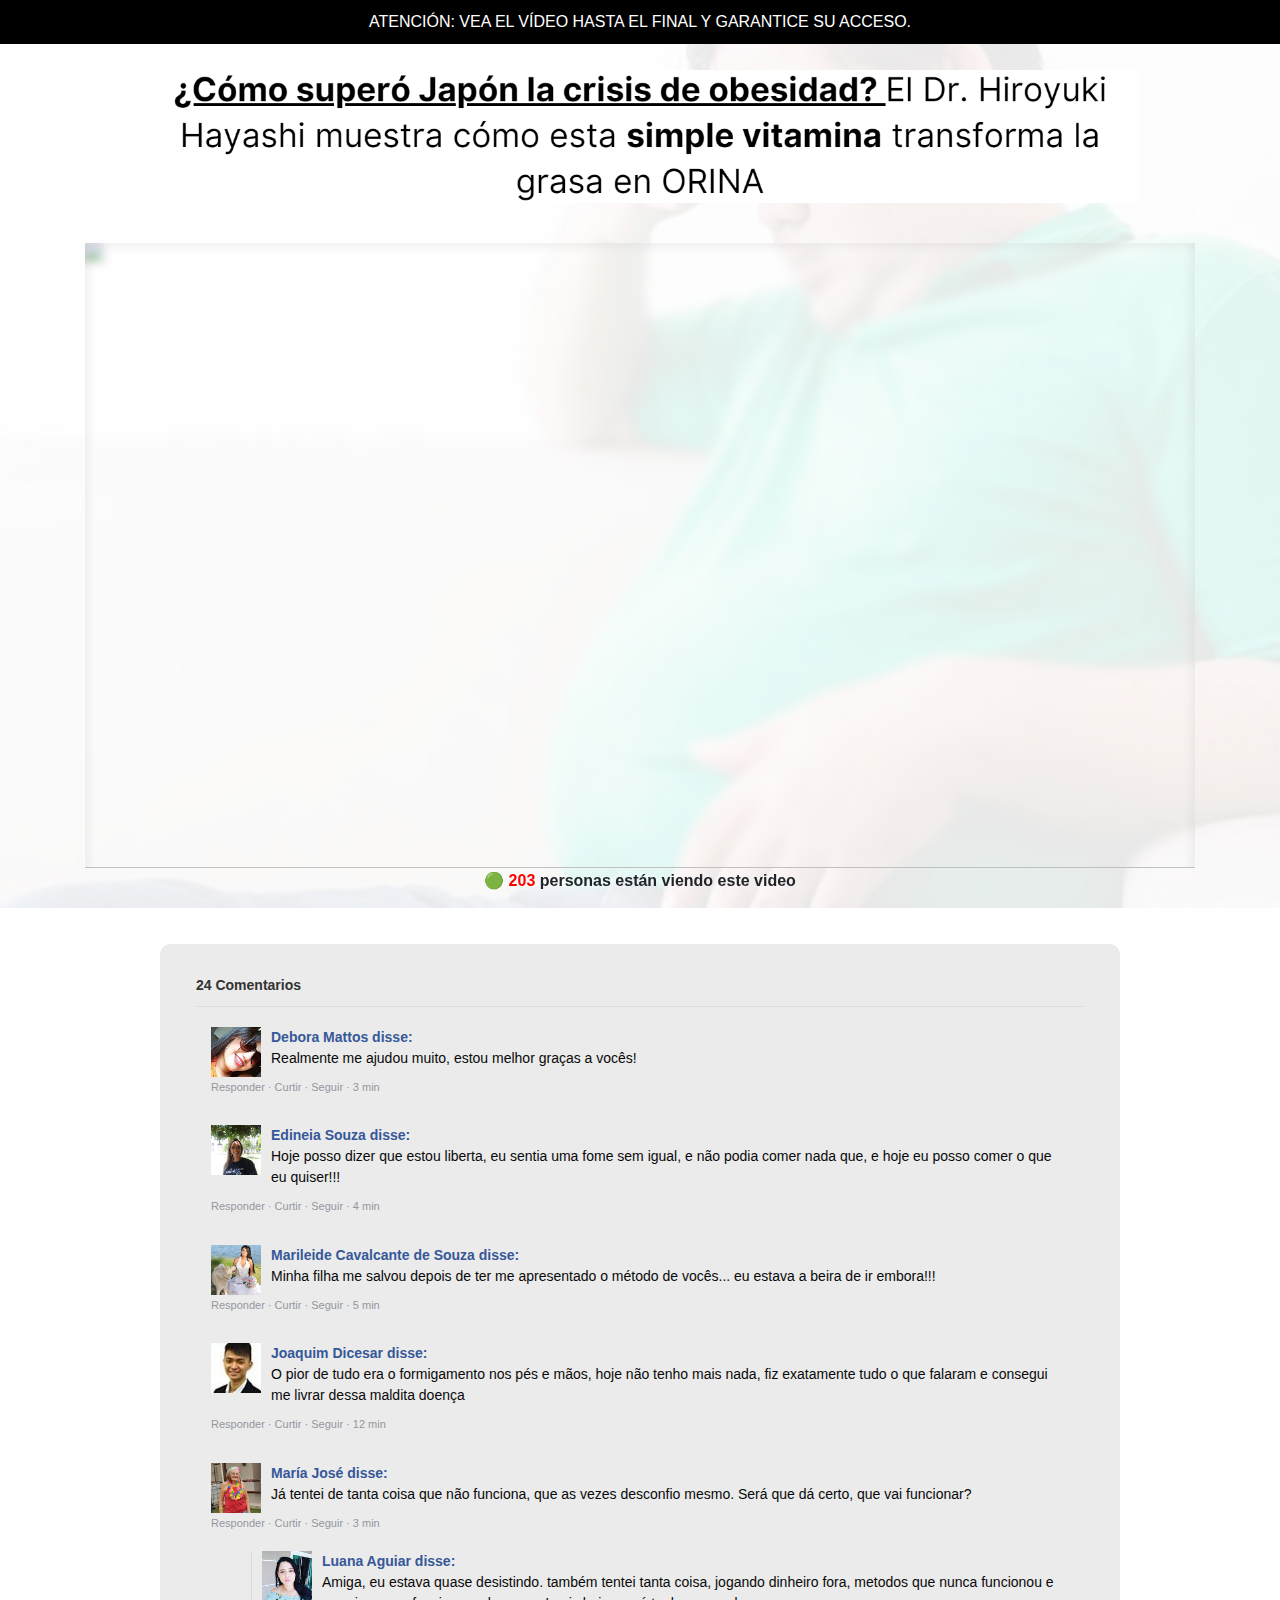
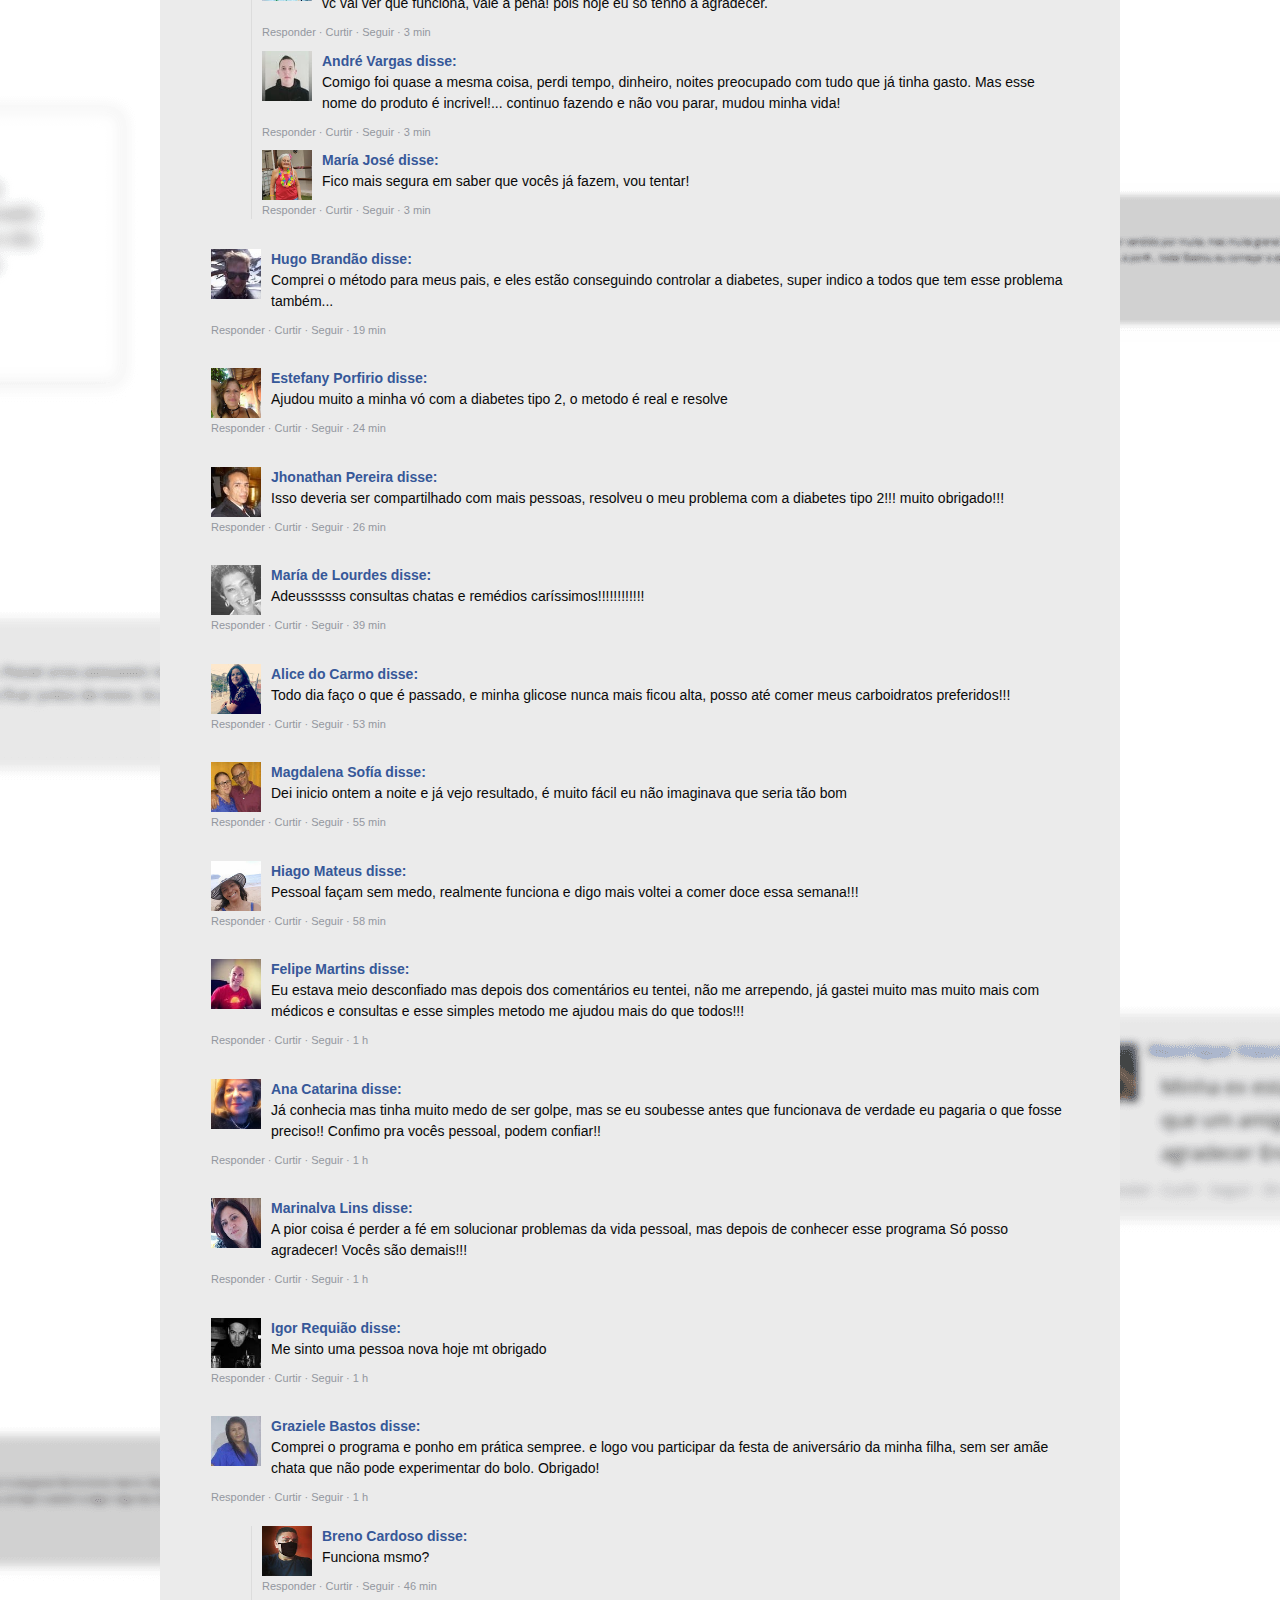
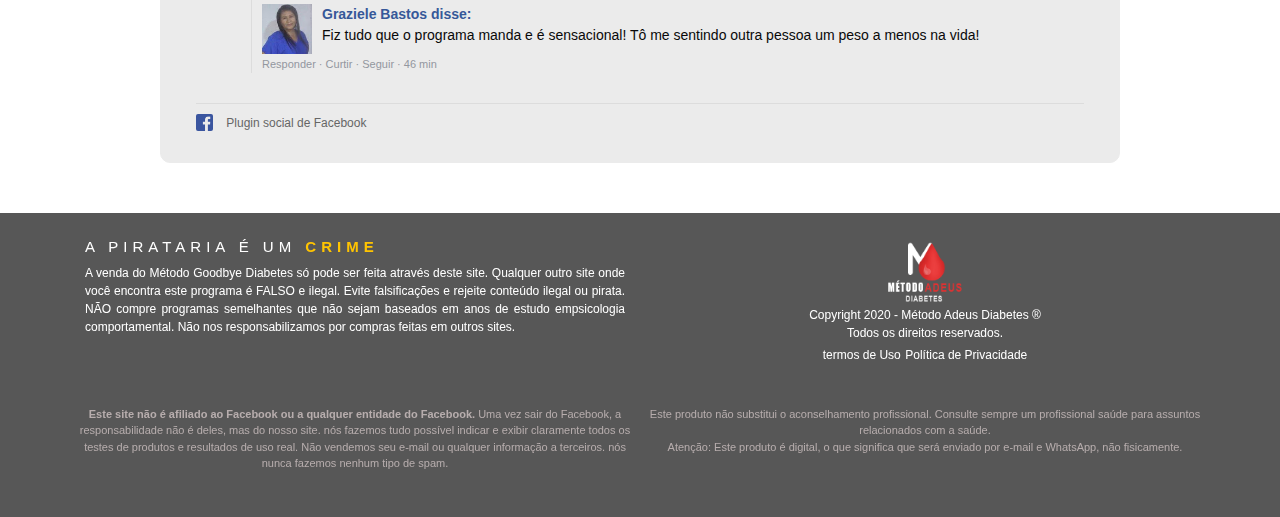
==== commit bf2a0b17: "1" ====
--- a/index.html
+++ b/index.html
@@ -1,157 +1,80 @@
-<!DOCTYPE html><html lang="pt-BR"><head>
-	<meta charset="UTF-8">
-		<title>Vitamina Japonesa – Nova – Saude</title>
-<meta name="robots" content="max-image-preview:large">
-<link rel="dns-prefetch" href="//saudeadistancia.com">
-<link rel="dns-prefetch" href="//www.googletagmanager.com">
-<link rel="alternate" type="application/rss+xml" title="Feed para Saude »" href="https://saudeadistancia.com/feed/">
-<link rel="alternate" type="application/rss+xml" title="Feed de comentários para Saude »" href="https://saudeadistancia.com/comments/feed/">
-<script async src="js/braip-booster.js"></script><script async src="js/gtm.js"></script><script async src="js/fbevents.js"></script><script>
-window._wpemojiSettings = {"baseUrl":"https:\/\/s.w.org\/images\/core\/emoji\/14.0.0\/72x72\/","ext":".png","svgUrl":"https:\/\/s.w.org\/images\/core\/emoji\/14.0.0\/svg\/","svgExt":".svg","source":{"concatemoji":"https:\/\/saudeadistancia.com\/wp-includes\/js\/wp-emoji-release.min.js?ver=6.2.2"}};
-/*! This file is auto-generated */
-!function(e,a,t){var n,r,o,i=a.createElement("canvas"),p=i.getContext&&i.getContext("2d");function s(e,t){p.clearRect(0,0,i.width,i.height),p.fillText(e,0,0);e=i.toDataURL();return p.clearRect(0,0,i.width,i.height),p.fillText(t,0,0),e===i.toDataURL()}function c(e){var t=a.createElement("script");t.src=e,t.defer=t.type="text/javascript",a.getElementsByTagName("head")[0].appendChild(t)}for(o=Array("flag","emoji"),t.supports={everything:!0,everythingExceptFlag:!0},r=0;r<o.length;r++)t.supports[o[r]]=function(e){if(p&&p.fillText)switch(p.textBaseline="top",p.font="600 32px Arial",e){case"flag":return s("\ud83c\udff3\ufe0f\u200d\u26a7\ufe0f","\ud83c\udff3\ufe0f\u200b\u26a7\ufe0f")?!1:!s("\ud83c\uddfa\ud83c\uddf3","\ud83c\uddfa\u200b\ud83c\uddf3")&&!s("\ud83c\udff4\udb40\udc67\udb40\udc62\udb40\udc65\udb40\udc6e\udb40\udc67\udb40\udc7f","\ud83c\udff4\u200b\udb40\udc67\u200b\udb40\udc62\u200b\udb40\udc65\u200b\udb40\udc6e\u200b\udb40\udc67\u200b\udb40\udc7f");case"emoji":return!s("\ud83e\udef1\ud83c\udffb\u200d\ud83e\udef2\ud83c\udfff","\ud83e\udef1\ud83c\udffb\u200b\ud83e\udef2\ud83c\udfff")}return!1}(o[r]),t.supports.everything=t.supports.everything&&t.supports[o[r]],"flag"!==o[r]&&(t.supports.everythingExceptFlag=t.supports.everythingExceptFlag&&t.supports[o[r]]);t.supports.everythingExceptFlag=t.supports.everythingExceptFlag&&!t.supports.flag,t.DOMReady=!1,t.readyCallback=function(){t.DOMReady=!0},t.supports.everything||(n=function(){t.readyCallback()},a.addEventListener?(a.addEventListener("DOMContentLoaded",n,!1),e.addEventListener("load",n,!1)):(e.attachEvent("onload",n),a.attachEvent("onreadystatechange",function(){"complete"===a.readyState&&t.readyCallback()})),(e=t.source||{}).concatemoji?c(e.concatemoji):e.wpemoji&&e.twemoji&&(c(e.twemoji),c(e.wpemoji)))}(window,document,window._wpemojiSettings);
-</script><script src="js/wp-emoji-release.min.js" type="text/javascript" defer></script>
-<style>
-img.wp-smiley,
-img.emoji {
-	display: inline !important;
-	border: none !important;
-	box-shadow: none !important;
-	height: 1em !important;
-	width: 1em !important;
-	margin: 0 0.07em !important;
-	vertical-align: -0.1em !important;
-	background: none !important;
-	padding: 0 !important;
-}
-</style>
-	<link rel="stylesheet" id="wp-block-library-css" href="css/style.min_1.css" media="all">
-<link rel="stylesheet" id="classic-theme-styles-css" href="css/classic-themes.min.css" media="all">
-<style id="global-styles-inline-css">
-body{--wp--preset--color--black: #000000;--wp--preset--color--cyan-bluish-gray: #abb8c3;--wp--preset--color--white: #ffffff;--wp--preset--color--pale-pink: #f78da7;--wp--preset--color--vivid-red: #cf2e2e;--wp--preset--color--luminous-vivid-orange: #ff6900;--wp--preset--color--luminous-vivid-amber: #fcb900;--wp--preset--color--light-green-cyan: #7bdcb5;--wp--preset--color--vivid-green-cyan: #00d084;--wp--preset--color--pale-cyan-blue: #8ed1fc;--wp--preset--color--vivid-cyan-blue: #0693e3;--wp--preset--color--vivid-purple: #9b51e0;--wp--preset--gradient--vivid-cyan-blue-to-vivid-purple: linear-gradient(135deg,rgba(6,147,227,1) 0%,rgb(155,81,224) 100%);--wp--preset--gradient--light-green-cyan-to-vivid-green-cyan: linear-gradient(135deg,rgb(122,220,180) 0%,rgb(0,208,130) 100%);--wp--preset--gradient--luminous-vivid-amber-to-luminous-vivid-orange: linear-gradient(135deg,rgba(252,185,0,1) 0%,rgba(255,105,0,1) 100%);--wp--preset--gradient--luminous-vivid-orange-to-vivid-red: linear-gradient(135deg,rgba(255,105,0,1) 0%,rgb(207,46,46) 100%);--wp--preset--gradient--very-light-gray-to-cyan-bluish-gray: linear-gradient(135deg,rgb(238,238,238) 0%,rgb(169,184,195) 100%);--wp--preset--gradient--cool-to-warm-spectrum: linear-gradient(135deg,rgb(74,234,220) 0%,rgb(151,120,209) 20%,rgb(207,42,186) 40%,rgb(238,44,130) 60%,rgb(251,105,98) 80%,rgb(254,248,76) 100%);--wp--preset--gradient--blush-light-purple: linear-gradient(135deg,rgb(255,206,236) 0%,rgb(152,150,240) 100%);--wp--preset--gradient--blush-bordeaux: linear-gradient(135deg,rgb(254,205,165) 0%,rgb(254,45,45) 50%,rgb(107,0,62) 100%);--wp--preset--gradient--luminous-dusk: linear-gradient(135deg,rgb(255,203,112) 0%,rgb(199,81,192) 50%,rgb(65,88,208) 100%);--wp--preset--gradient--pale-ocean: linear-gradient(135deg,rgb(255,245,203) 0%,rgb(182,227,212) 50%,rgb(51,167,181) 100%);--wp--preset--gradient--electric-grass: linear-gradient(135deg,rgb(202,248,128) 0%,rgb(113,206,126) 100%);--wp--preset--gradient--midnight: linear-gradient(135deg,rgb(2,3,129) 0%,rgb(40,116,252) 100%);--wp--preset--duotone--dark-grayscale: url('nova-19.html#wp-duotone-dark-grayscale');--wp--preset--duotone--grayscale: url('nova-19.html#wp-duotone-grayscale');--wp--preset--duotone--purple-yellow: url('nova-19.html#wp-duotone-purple-yellow');--wp--preset--duotone--blue-red: url('nova-19.html#wp-duotone-blue-red');--wp--preset--duotone--midnight: url('nova-19.html#wp-duotone-midnight');--wp--preset--duotone--magenta-yellow: url('nova-19.html#wp-duotone-magenta-yellow');--wp--preset--duotone--purple-green: url('nova-19.html#wp-duotone-purple-green');--wp--preset--duotone--blue-orange: url('nova-19.html#wp-duotone-blue-orange');--wp--preset--font-size--small: 13px;--wp--preset--font-size--medium: 20px;--wp--preset--font-size--large: 36px;--wp--preset--font-size--x-large: 42px;--wp--preset--spacing--20: 0.44rem;--wp--preset--spacing--30: 0.67rem;--wp--preset--spacing--40: 1rem;--wp--preset--spacing--50: 1.5rem;--wp--preset--spacing--60: 2.25rem;--wp--preset--spacing--70: 3.38rem;--wp--preset--spacing--80: 5.06rem;--wp--preset--shadow--natural: 6px 6px 9px rgba(0, 0, 0, 0.2);--wp--preset--shadow--deep: 12px 12px 50px rgba(0, 0, 0, 0.4);--wp--preset--shadow--sharp: 6px 6px 0px rgba(0, 0, 0, 0.2);--wp--preset--shadow--outlined: 6px 6px 0px -3px rgba(255, 255, 255, 1), 6px 6px rgba(0, 0, 0, 1);--wp--preset--shadow--crisp: 6px 6px 0px rgba(0, 0, 0, 1);}:where(.is-layout-flex){gap: 0.5em;}body .is-layout-flow > .alignleft{float: left;margin-inline-start: 0;margin-inline-end: 2em;}body .is-layout-flow > .alignright{float: right;margin-inline-start: 2em;margin-inline-end: 0;}body .is-layout-flow > .aligncenter{margin-left: auto !important;margin-right: auto !important;}body .is-layout-constrained > .alignleft{float: left;margin-inline-start: 0;margin-inline-end: 2em;}body .is-layout-constrained > .alignright{float: right;margin-inline-start: 2em;margin-inline-end: 0;}body .is-layout-constrained > .aligncenter{margin-left: auto !important;margin-right: auto !important;}body .is-layout-constrained > :where(:not(.alignleft):not(.alignright):not(.alignfull)){max-width: var(--wp--style--global--content-size);margin-left: auto !important;margin-right: auto !important;}body .is-layout-constrained > .alignwide{max-width: var(--wp--style--global--wide-size);}body .is-layout-flex{display: flex;}body .is-layout-flex{flex-wrap: wrap;align-items: center;}body .is-layout-flex > *{margin: 0;}:where(.wp-block-columns.is-layout-flex){gap: 2em;}.has-black-color{color: var(--wp--preset--color--black) !important;}.has-cyan-bluish-gray-color{color: var(--wp--preset--color--cyan-bluish-gray) !important;}.has-white-color{color: var(--wp--preset--color--white) !important;}.has-pale-pink-color{color: var(--wp--preset--color--pale-pink) !important;}.has-vivid-red-color{color: var(--wp--preset--color--vivid-red) !important;}.has-luminous-vivid-orange-color{color: var(--wp--preset--color--luminous-vivid-orange) !important;}.has-luminous-vivid-amber-color{color: var(--wp--preset--color--luminous-vivid-amber) !important;}.has-light-green-cyan-color{color: var(--wp--preset--color--light-green-cyan) !important;}.has-vivid-green-cyan-color{color: var(--wp--preset--color--vivid-green-cyan) !important;}.has-pale-cyan-blue-color{color: var(--wp--preset--color--pale-cyan-blue) !important;}.has-vivid-cyan-blue-color{color: var(--wp--preset--color--vivid-cyan-blue) !important;}.has-vivid-purple-color{color: var(--wp--preset--color--vivid-purple) !important;}.has-black-background-color{background-color: var(--wp--preset--color--black) !important;}.has-cyan-bluish-gray-background-color{background-color: var(--wp--preset--color--cyan-bluish-gray) !important;}.has-white-background-color{background-color: var(--wp--preset--color--white) !important;}.has-pale-pink-background-color{background-color: var(--wp--preset--color--pale-pink) !important;}.has-vivid-red-background-color{background-color: var(--wp--preset--color--vivid-red) !important;}.has-luminous-vivid-orange-background-color{background-color: var(--wp--preset--color--luminous-vivid-orange) !important;}.has-luminous-vivid-amber-background-color{background-color: var(--wp--preset--color--luminous-vivid-amber) !important;}.has-light-green-cyan-background-color{background-color: var(--wp--preset--color--light-green-cyan) !important;}.has-vivid-green-cyan-background-color{background-color: var(--wp--preset--color--vivid-green-cyan) !important;}.has-pale-cyan-blue-background-color{background-color: var(--wp--preset--color--pale-cyan-blue) !important;}.has-vivid-cyan-blue-background-color{background-color: var(--wp--preset--color--vivid-cyan-blue) !important;}.has-vivid-purple-background-color{background-color: var(--wp--preset--color--vivid-purple) !important;}.has-black-border-color{border-color: var(--wp--preset--color--black) !important;}.has-cyan-bluish-gray-border-color{border-color: var(--wp--preset--color--cyan-bluish-gray) !important;}.has-white-border-color{border-color: var(--wp--preset--color--white) !important;}.has-pale-pink-border-color{border-color: var(--wp--preset--color--pale-pink) !important;}.has-vivid-red-border-color{border-color: var(--wp--preset--color--vivid-red) !important;}.has-luminous-vivid-orange-border-color{border-color: var(--wp--preset--color--luminous-vivid-orange) !important;}.has-luminous-vivid-amber-border-color{border-color: var(--wp--preset--color--luminous-vivid-amber) !important;}.has-light-green-cyan-border-color{border-color: var(--wp--preset--color--light-green-cyan) !important;}.has-vivid-green-cyan-border-color{border-color: var(--wp--preset--color--vivid-green-cyan) !important;}.has-pale-cyan-blue-border-color{border-color: var(--wp--preset--color--pale-cyan-blue) !important;}.has-vivid-cyan-blue-border-color{border-color: var(--wp--preset--color--vivid-cyan-blue) !important;}.has-vivid-purple-border-color{border-color: var(--wp--preset--color--vivid-purple) !important;}.has-vivid-cyan-blue-to-vivid-purple-gradient-background{background: var(--wp--preset--gradient--vivid-cyan-blue-to-vivid-purple) !important;}.has-light-green-cyan-to-vivid-green-cyan-gradient-background{background: var(--wp--preset--gradient--light-green-cyan-to-vivid-green-cyan) !important;}.has-luminous-vivid-amber-to-luminous-vivid-orange-gradient-background{background: var(--wp--preset--gradient--luminous-vivid-amber-to-luminous-vivid-orange) !important;}.has-luminous-vivid-orange-to-vivid-red-gradient-background{background: var(--wp--preset--gradient--luminous-vivid-orange-to-vivid-red) !important;}.has-very-light-gray-to-cyan-bluish-gray-gradient-background{background: var(--wp--preset--gradient--very-light-gray-to-cyan-bluish-gray) !important;}.has-cool-to-warm-spectrum-gradient-background{background: var(--wp--preset--gradient--cool-to-warm-spectrum) !important;}.has-blush-light-purple-gradient-background{background: var(--wp--preset--gradient--blush-light-purple) !important;}.has-blush-bordeaux-gradient-background{background: var(--wp--preset--gradient--blush-bordeaux) !important;}.has-luminous-dusk-gradient-background{background: var(--wp--preset--gradient--luminous-dusk) !important;}.has-pale-ocean-gradient-background{background: var(--wp--preset--gradient--pale-ocean) !important;}.has-electric-grass-gradient-background{background: var(--wp--preset--gradient--electric-grass) !important;}.has-midnight-gradient-background{background: var(--wp--preset--gradient--midnight) !important;}.has-small-font-size{font-size: var(--wp--preset--font-size--small) !important;}.has-medium-font-size{font-size: var(--wp--preset--font-size--medium) !important;}.has-large-font-size{font-size: var(--wp--preset--font-size--large) !important;}.has-x-large-font-size{font-size: var(--wp--preset--font-size--x-large) !important;}
-.wp-block-navigation a:where(:not(.wp-element-button)){color: inherit;}
-:where(.wp-block-columns.is-layout-flex){gap: 2em;}
-.wp-block-pullquote{font-size: 1.5em;line-height: 1.6;}
-</style>
-<link rel="stylesheet" id="hello-elementor-css" href="css/style.min.css" media="all">
-<link rel="stylesheet" id="hello-elementor-theme-style-css" href="css/theme.min.css" media="all">
-<link rel="stylesheet" id="elementor-frontend-css" href="css/frontend-lite.min_1.css" media="all">
-<link rel="stylesheet" id="elementor-post-7-css" href="css/post-7.css" media="all">
-<link rel="stylesheet" id="elementor-icons-css" href="css/elementor-icons.min.css" media="all">
-<link rel="stylesheet" id="swiper-css" href="css/swiper.min.css" media="all">
-<link rel="stylesheet" id="elementor-pro-css" href="css/frontend-lite.min.css" media="all">
-<link rel="stylesheet" id="elementor-global-css" href="css/global.css" media="all">
-<link rel="stylesheet" id="elementor-post-294-css" href="css/post-294.css" media="all">
-<link rel="stylesheet" id="eael-general-css" href="css/general.min.css" media="all">
-<link rel="stylesheet" id="google-fonts-1-css" href="https://fonts.googleapis.com/css?family=Roboto%3A100%2C100italic%2C200%2C200italic%2C300%2C300italic%2C400%2C400italic%2C500%2C500italic%2C600%2C600italic%2C700%2C700italic%2C800%2C800italic%2C900%2C900italic%7CRoboto+Slab%3A100%2C100italic%2C200%2C200italic%2C300%2C300italic%2C400%2C400italic%2C500%2C500italic%2C600%2C600italic%2C700%2C700italic%2C800%2C800italic%2C900%2C900italic&amp;display=swap&amp;ver=6.2.2" media="all">
-<link rel="preconnect" href="https://fonts.gstatic.com/" crossorigin><script src="js/jquery.min_1.js" id="jquery-core-js"></script>
-<script src="js/jquery-migrate.min.js" id="jquery-migrate-js"></script>
-
-<link rel="https://api.w.org/" href="https://saudeadistancia.com/wp-json/"><link rel="alternate" type="application/json" href="https://saudeadistancia.com/wp-json/wp/v2/pages/294"><link rel="EditURI" type="application/rsd+xml" title="RSD" href="https://saudeadistancia.com/xmlrpc.php?rsd">
-<link rel="wlwmanifest" type="application/wlwmanifest+xml" href="https://saudeadistancia.com/wp-includes/wlwmanifest.xml">
-<link rel="alternate" type="application/json+oembed" href="https://saudeadistancia.com/wp-json/oembed/1.0/embed?url=https%3A%2F%2Fsaudeadistancia.com%2Fnova-19%2F">
-<link rel="alternate" type="text/xml+oembed" href="https://saudeadistancia.com/wp-json/oembed/1.0/embed?url=https%3A%2F%2Fsaudeadistancia.com%2Fnova-19%2F&format=xml">
-<link rel="alternate" href="https://saudeadistancia.com/nova-19/" hreflang="x-default"><meta name="generator" content="Site Kit by Google 1.103.0"><!-- HFCM by 99 Robots - Snippet # 1: Codigo vturb -->
-<link rel="preload" href="https://scripts.converteai.net/943d0cf2-8a7d-4462-8952-4d00395748d2/players/643b3ff900034c00099d640f/player.js" as="script">
-<link rel="preload" href="https://cdn.converteai.net/lib/js/smartplayer/v1/smartplayer.min.js" as="script">
-<link rel="preload" href="https://images.converteai.net/943d0cf2-8a7d-4462-8952-4d00395748d2/players/643b3ff900034c00099d640f/thumbnail.jpg" as="image">
-<link rel="preload" href="https://cdn.converteai.net/943d0cf2-8a7d-4462-8952-4d00395748d2/643b3e193351170009fadcc9/playlist.m3u8" as="fetch">
-<link rel="dns-prefetch" href="https://cdn.converteai.net">
-<link rel="dns-prefetch" href="https://scripts.converteai.net">
-<link rel="dns-prefetch" href="https://images.converteai.net">
-<link rel="dns-prefetch" href="https://api.vturb.com.br">
-<!-- /end HFCM by 99 Robots -->
-<!-- HFCM by 99 Robots - Snippet # 2: Pixel Reserva -->
-<!-- Meta Pixel Code -->
-<script>
-!function(f,b,e,v,n,t,s)
-{if(f.fbq)return;n=f.fbq=function(){n.callMethod?
-n.callMethod.apply(n,arguments):n.queue.push(arguments)};
-if(!f._fbq)f._fbq=n;n.push=n;n.loaded=!0;n.version='2.0';
-n.queue=[];t=b.createElement(e);t.async=!0;
-t.src=v;s=b.getElementsByTagName(e)[0];
-s.parentNode.insertBefore(t,s)}(window, document,'script',
-'https://connect.facebook.net/en_US/fbevents.js');
-fbq('init', 'XXXXX PIXEL AQUI');
-fbq('track', 'PageView');
-</script>
-<noscript><img height="1" width="1" style="display:none" src="https://www.facebook.com/tr?id=XXXXX PIXEL AQUI&amp;ev=PageView&amp;noscript=1"></noscript>
-<!-- End Meta Pixel Code -->
-<!-- /end HFCM by 99 Robots -->
-<meta name="generator" content="Elementor 3.14.0; features: e_dom_optimization, e_optimized_assets_loading, e_optimized_css_loading, a11y_improvements, additional_custom_breakpoints; settings: css_print_method-external, google_font-enabled, font_display-swap">
-
-<!-- Meta Pixel Code -->
-<script type="text/javascript">
-!function(f,b,e,v,n,t,s){if(f.fbq)return;n=f.fbq=function(){n.callMethod?
-n.callMethod.apply(n,arguments):n.queue.push(arguments)};if(!f._fbq)f._fbq=n;
-n.push=n;n.loaded=!0;n.version='2.0';n.queue=[];t=b.createElement(e);t.async=!0;
-t.src=v;s=b.getElementsByTagName(e)[0];s.parentNode.insertBefore(t,s)}(window,
-document,'script','https://connect.facebook.net/en_US/fbevents.js');
-</script>
-<!-- End Meta Pixel Code -->
-<script type="text/javascript">fbq('init', 'XXXXX PIXEL AQUI', {}, {
-    "agent": "wordpress-6.2.2-3.0.9"
-})</script><script type="text/javascript">
-    setTimeout(function() {
-      fbq('track', 'PageView', []);
-    }, 2000);
-  </script>
-<!-- Meta Pixel Code -->
-<noscript>
-<img height="1" width="1" style="display:none" alt="fbpx" src="https://www.facebook.com/tr?id=XXXXX PIXEL AQUI&amp;ev=PageView&amp;noscript=1">
-</noscript>
-<!-- End Meta Pixel Code -->
-		<svg xmlns="http://www.w3.org/2000/svg" viewBox="0 0 0 0" width="0" height="0" focusable="false" role="none" style="visibility: hidden; position: absolute; left: -9999px; overflow: hidden;"><defs><filter id="wp-duotone-dark-grayscale"><fecolormatrix color-interpolation-filters="sRGB" type="matrix" values=" .299 .587 .114 0 0 .299 .587 .114 0 0 .299 .587 .114 0 0 .299 .587 .114 0 0 "/><fecomponenttransfer color-interpolation-filters="sRGB"><fefuncr type="table" tableValues="0 0.49803921568627"/><fefuncg type="table" tableValues="0 0.49803921568627"/><fefuncb type="table" tableValues="0 0.49803921568627"/><fefunca type="table" tableValues="1 1"/></fecomponenttransfer><fecomposite in2="SourceGraphic" operator="in"/></filter></defs></svg><svg xmlns="http://www.w3.org/2000/svg" viewBox="0 0 0 0" width="0" height="0" focusable="false" role="none" style="visibility: hidden; position: absolute; left: -9999px; overflow: hidden;"><defs><filter id="wp-duotone-grayscale"><fecolormatrix color-interpolation-filters="sRGB" type="matrix" values=" .299 .587 .114 0 0 .299 .587 .114 0 0 .299 .587 .114 0 0 .299 .587 .114 0 0 "/><fecomponenttransfer color-interpolation-filters="sRGB"><fefuncr type="table" tableValues="0 1"/><fefuncg type="table" tableValues="0 1"/><fefuncb type="table" tableValues="0 1"/><fefunca type="table" tableValues="1 1"/></fecomponenttransfer><fecomposite in2="SourceGraphic" operator="in"/></filter></defs></svg><svg xmlns="http://www.w3.org/2000/svg" viewBox="0 0 0 0" width="0" height="0" focusable="false" role="none" style="visibility: hidden; position: absolute; left: -9999px; overflow: hidden;"><defs><filter id="wp-duotone-purple-yellow"><fecolormatrix color-interpolation-filters="sRGB" type="matrix" values=" .299 .587 .114 0 0 .299 .587 .114 0 0 .299 .587 .114 0 0 .299 .587 .114 0 0 "/><fecomponenttransfer color-interpolation-filters="sRGB"><fefuncr type="table" tableValues="0.54901960784314 0.98823529411765"/><fefuncg type="table" tableValues="0 1"/><fefuncb type="table" tableValues="0.71764705882353 0.25490196078431"/><fefunca type="table" tableValues="1 1"/></fecomponenttransfer><fecomposite in2="SourceGraphic" operator="in"/></filter></defs></svg><svg xmlns="http://www.w3.org/2000/svg" viewBox="0 0 0 0" width="0" height="0" focusable="false" role="none" style="visibility: hidden; position: absolute; left: -9999px; overflow: hidden;"><defs><filter id="wp-duotone-blue-red"><fecolormatrix color-interpolation-filters="sRGB" type="matrix" values=" .299 .587 .114 0 0 .299 .587 .114 0 0 .299 .587 .114 0 0 .299 .587 .114 0 0 "/><fecomponenttransfer color-interpolation-filters="sRGB"><fefuncr type="table" tableValues="0 1"/><fefuncg type="table" tableValues="0 0.27843137254902"/><fefuncb type="table" tableValues="0.5921568627451 0.27843137254902"/><fefunca type="table" tableValues="1 1"/></fecomponenttransfer><fecomposite in2="SourceGraphic" operator="in"/></filter></defs></svg><svg xmlns="http://www.w3.org/2000/svg" viewBox="0 0 0 0" width="0" height="0" focusable="false" role="none" style="visibility: hidden; position: absolute; left: -9999px; overflow: hidden;"><defs><filter id="wp-duotone-midnight"><fecolormatrix color-interpolation-filters="sRGB" type="matrix" values=" .299 .587 .114 0 0 .299 .587 .114 0 0 .299 .587 .114 0 0 .299 .587 .114 0 0 "/><fecomponenttransfer color-interpolation-filters="sRGB"><fefuncr type="table" tableValues="0 0"/><fefuncg type="table" tableValues="0 0.64705882352941"/><fefuncb type="table" tableValues="0 1"/><fefunca type="table" tableValues="1 1"/></fecomponenttransfer><fecomposite in2="SourceGraphic" operator="in"/></filter></defs></svg><svg xmlns="http://www.w3.org/2000/svg" viewBox="0 0 0 0" width="0" height="0" focusable="false" role="none" style="visibility: hidden; position: absolute; left: -9999px; overflow: hidden;"><defs><filter id="wp-duotone-magenta-yellow"><fecolormatrix color-interpolation-filters="sRGB" type="matrix" values=" .299 .587 .114 0 0 .299 .587 .114 0 0 .299 .587 .114 0 0 .299 .587 .114 0 0 "/><fecomponenttransfer color-interpolation-filters="sRGB"><fefuncr type="table" tableValues="0.78039215686275 1"/><fefuncg type="table" tableValues="0 0.94901960784314"/><fefuncb type="table" tableValues="0.35294117647059 0.47058823529412"/><fefunca type="table" tableValues="1 1"/></fecomponenttransfer><fecomposite in2="SourceGraphic" operator="in"/></filter></defs></svg><svg xmlns="http://www.w3.org/2000/svg" viewBox="0 0 0 0" width="0" height="0" focusable="false" role="none" style="visibility: hidden; position: absolute; left: -9999px; overflow: hidden;"><defs><filter id="wp-duotone-purple-green"><fecolormatrix color-interpolation-filters="sRGB" type="matrix" values=" .299 .587 .114 0 0 .299 .587 .114 0 0 .299 .587 .114 0 0 .299 .587 .114 0 0 "/><fecomponenttransfer color-interpolation-filters="sRGB"><fefuncr type="table" tableValues="0.65098039215686 0.40392156862745"/><fefuncg type="table" tableValues="0 1"/><fefuncb type="table" tableValues="0.44705882352941 0.4"/><fefunca type="table" tableValues="1 1"/></fecomponenttransfer><fecomposite in2="SourceGraphic" operator="in"/></filter></defs></svg><svg xmlns="http://www.w3.org/2000/svg" viewBox="0 0 0 0" width="0" height="0" focusable="false" role="none" style="visibility: hidden; position: absolute; left: -9999px; overflow: hidden;"><defs><filter id="wp-duotone-blue-orange"><fecolormatrix color-interpolation-filters="sRGB" type="matrix" values=" .299 .587 .114 0 0 .299 .587 .114 0 0 .299 .587 .114 0 0 .299 .587 .114 0 0 "/><fecomponenttransfer color-interpolation-filters="sRGB"><fefuncr type="table" tableValues="0.098039215686275 1"/><fefuncg type="table" tableValues="0 0.66274509803922"/><fefuncb type="table" tableValues="0.84705882352941 0.41960784313725"/><fefunca type="table" tableValues="1 1"/></fecomponenttransfer><fecomposite in2="SourceGraphic" operator="in"/></filter></defs></svg>    <script type="text/javascript">
-      function updateConfig() {
-        let openBridgeScript = jQuery('script[src*="openbridge"]');
-        if (openBridgeScript.length == 0) return;
-        openBridgeScript[0].onload = function() {
-          var eventsFilter = "Microdata,SubscribedButtonClick";
-          var eventsFilterList = eventsFilter.split(',');
-          fbq.instance.pluginConfig.set("XXXXX PIXEL AQUI", 'openbridge',
-            {'endpoints':
-              [{
-                'targetDomain': window.location.href,
-                'endpoint': window.location.href + 'open-bridge'
-              }],
-              'eventsFilter': {
-                'eventNames':eventsFilterList,
-                'filteringMode':'blocklist'
-              }
+<!DOCTYPE html>
+<html>
+
+<head>
+    <meta http-equiv="Content-Type" content="text/html; charset=UTF-8" />
+    <meta name="viewport" content="width=device-width, initial-scale=1.0">
+    <meta name="theme-color" content="#000000">
+    <meta property="fb:app_id" content="">
+    <meta property="og:type" content="website">
+    <meta property="og:title" content="nome do produto">
+    <meta property="og:description" content="">
+    <title>nome do produto</title>
+
+    <link rel="stylesheet" href="bootstrap/4.4.1/css/bootstrap.min.css">
+    <link rel="stylesheet" href="pv2/css/style2.css?v=1">
+    <link href="pv2/css/animate.css" rel="stylesheet">
+    <link rel="stylesheet" href="ajax/libs/noty/3.1.4/noty.min.css">
+    <link href="pv2/css/themes/mint.css" rel="stylesheet">
+    <link href="pv2/css/ripple.min.css" rel="stylesheet">
+    <link rel="stylesheet" href="pv2/css/sweetalert2.css">
+    <style>
+        body {
+            background-color: #fff;
+        }
+
+        @media only screen and (max-width: 480px) {
+            body {
+                background-image: url(pv2/img/bg2.jpg);
+                background-repeat: no-repeat;
+                background-size: contain;
+                background-position-x: center;
             }
-          );
-          fbq.instance.configLoaded("XXXXX PIXEL AQUI");
         }
-      }
-      window.onload = function() {
-        fbq.loadPlugin('openbridge3');
-        updateConfig();
-      }
-    </script>		<div data-elementor-type="wp-page" data-elementor-id="294" class="elementor elementor-294">
-									<section class="elementor-section elementor-top-section elementor-element elementor-element-637f9a6 elementor-section-boxed elementor-section-height-default elementor-section-height-default" data-id="637f9a6" data-element_type="section" data-settings="{" background_background":"classic"}">
-						<div class="elementor-container elementor-column-gap-default">
-					<div class="elementor-column elementor-col-100 elementor-top-column elementor-element elementor-element-2401354" data-id="2401354" data-element_type="column" data-settings="{" background_background":"classic"}">
-			<div class="elementor-widget-wrap elementor-element-populated">
-								<section class="elementor-section elementor-inner-section elementor-element elementor-element-73e6a1b elementor-section-content-middle elementor-section-boxed elementor-section-height-default elementor-section-height-default" data-id="73e6a1b" data-element_type="section">
-						<div class="elementor-container elementor-column-gap-default">
-					<div class="elementor-column elementor-col-100 elementor-inner-column elementor-element elementor-element-eefe9e2" data-id="eefe9e2" data-element_type="column">
-			<div class="elementor-widget-wrap elementor-element-populated">
-								<div class="elementor-element elementor-element-8b31cd9 elementor-widget elementor-widget-html" data-id="8b31cd9" data-element_type="widget" data-widget_type="html.default">
-				<div class="elementor-widget-container">
-			<div id="vid_64a08de3780f700008d943e8" style="position:relative;width:100%;padding: 56.25% 0 0;"><img id="thumb_64a08de3780f700008d943e8" src="https://images.converteai.net/26f2d0b0-a4bd-4f21-94a5-cbda8900ff31/players/64a08de3780f700008d943e8/thumbnail.jpg" style="position:absolute;top:0;left:0;width:100%;height:100%;object-fit:cover;display:block;"><div id="backdrop_64a08de3780f700008d943e8" style="position:absolute;top:0;width:100%;height:100%;-webkit-backdrop-filter:blur(5px);backdrop-filter:blur(5px);"></div></div><script type="text/javascript" id="scr_64a08de3780f700008d943e8">var s=document.createElement("script");s.src="https://scripts.converteai.net/26f2d0b0-a4bd-4f21-94a5-cbda8900ff31/players/64a08de3780f700008d943e8/player.js",s.async=!0,document.head.appendChild(s);</script>		</div>
-				</div>
-				<div class="elementor-element elementor-element-f01bead elementor-widget-mobile__width-initial elementor-widget elementor-widget-html" data-id="f01bead" data-element_type="widget" data-widget_type="html.default">
-				<div class="elementor-widget-container">
-			<script>
-  (function(w,d,s,t){
-      if(w._brpUp)return;w._brpUp=t;var f=d.getElementsByTagName(s)[0],j=d.createElement(s);
-      j.async=true;j.src="https://ev.braip.com/js/braip-booster.js?v="+t;
-      f.parentNode.insertBefore(j,f);
-  })(window,document,'script',Date.now());
-  </script>
-
-
-    <script src="js/jquery.min.js"></script>
+
+        h1.title {
+            font-size: 1.5rem;
+            color: #2f2f2f;
+        }
+    </style>
+    <!-- Google Tag Manager -->
+    <script>(function (w, d, s, l, i) {
+            w[l] = w[l] || []; w[l].push({
+                'gtm.start':
+                    new Date().getTime(), event: 'gtm.js'
+            }); var f = d.getElementsByTagName(s)[0],
+                j = d.createElement(s), dl = l != 'dataLayer' ? '&l=' + l : ''; j.async = true; j.src =
+                    'https://www.googletagmanager.com/gtm.js?id=' + i + dl; f.parentNode.insertBefore(j, f);
+        })(window, document, 'script', 'dataLayer', 'GTM-XXXXXX');</script>
+    <!-- End Google Tag Manager -->
+</head>
+
+<body>
+    <!-- Google Tag Manager (noscript) -->
+    <noscript><iframe src="https://www.googletagmanager.com/ns.html?id=GTM-XXXXX" height="0" width="0"
+            style="display:none;visibility:hidden"></iframe></noscript>
+    <!-- End Google Tag Manager (noscript) -->
+    <section id="navbar">
+        <div class="container">
+            <div class="row">
+                <div class="col text-center">
+                    ATENCIÓN: VEA EL VÍDEO HASTA EL FINAL Y GARANTICE SU ACCESO.
+                </div>
+            </div>
+        </div>
+    </section>
+    <section class="hero">
+        <div class="container">
+            <div class="row">
+                <div class="col text-center">
+                    <img src="pv2/img/ultrasecreto2.png" class="ultrasecreto">
+                </div>
+            </div>
+            <div class="d-flex justify-content-center" style="margin-bottom: 20px">
+            </div>
+            <div id="vid_64a08de3780f700008d943e8" style="position:relative;width:100%;padding: 56.25% 0 0;"><img id="thumb_64a08de3780f700008d943e8" src="https://images.converteai.net/26f2d0b0-a4bd-4f21-94a5-cbda8900ff31/players/64a08de3780f700008d943e8/thumbnail.jpg" style="position:absolute;top:0;left:0;width:100%;height:100%;object-fit:cover;display:block;"><div id="backdrop_64a08de3780f700008d943e8" style="position:absolute;top:0;width:100%;height:100%;-webkit-backdrop-filter:blur(5px);backdrop-filter:blur(5px);"></div></div><script type="text/javascript" id="scr_64a08de3780f700008d943e8">var s=document.createElement("script");s.src="https://scripts.converteai.net/26f2d0b0-a4bd-4f21-94a5-cbda8900ff31/players/64a08de3780f700008d943e8/player.js",s.async=!0,document.head.appendChild(s);</script>
+                    </div>
+                     <script src="js/jquery.min.js"></script>
 
 <script>$.get("https://ipinfo.io/json", function (response) {
     $("#address").html(response.city);
@@ -159,9 +82,9 @@
 }, "jsonp");</script>
 <div align="center" style=" color: #; font-weighT: bolD; px; font-family: Arial; background-color: transparent; padding: 1px; margin: ;" id="data"> <span id="number" style="font-size: 16px; color: red;">215</span> personas están viendo este video  <font color="#FFFF00"></font><font color="ff0000"></font></div>
 <script>
-	 
-	
-	// Obtém a data/hora atual
+     
+    
+    // Obtém a data/hora atual
 var data = new Date();
 
 // Guarda cada pedaço em uma variável
@@ -174,10 +97,10 @@
 
 // Mostra o resultado
 //alert('Hoje é ' + str_data + ' às ' + str_hora);
-	 
-
-	
-	document.getElementById("data").innerHTML = (' 🟢 <span id="number" style="font-size: 16px; color: red;"></span> personas están viendo este video  <font color="#FFFF00"></font><font color= "ff0000">');
+     
+
+    
+    document.getElementById("data").innerHTML = (' 🟢 <span id="number" style="font-size: 16px; color: red;"></span> personas están viendo este video  <font color="#FFFF00"></font><font color= "ff0000">');
 </script><script>
 function add() {
   if (number >= 1200) {
@@ -197,102 +120,488 @@
 
 generate();
 
-</script>		</div>
-				</div>
-					</div>
-		</div>
-							</div>
-		</section>
-					</div>
-		</div>
-							</div>
-		</section>
-				<section class="elementor-section elementor-top-section elementor-element elementor-element-ca6aec9 elementor-section-boxed elementor-section-height-default elementor-section-height-default" data-id="ca6aec9" data-element_type="section" data-settings="{" background_background":"classic"}">
-						<div class="elementor-container elementor-column-gap-default">
-					<div class="elementor-column elementor-col-100 elementor-top-column elementor-element elementor-element-d3a3d64" data-id="d3a3d64" data-element_type="column">
-			<div class="elementor-widget-wrap">
-									</div>
-		</div>
-							</div>
-		</section>
-				<section class="elementor-section elementor-top-section elementor-element elementor-element-7533309 elementor-section-boxed elementor-section-height-default elementor-section-height-default" data-id="7533309" data-element_type="section">
-						<div class="elementor-container elementor-column-gap-default">
-					<div class="elementor-column elementor-col-100 elementor-top-column elementor-element elementor-element-cd7daae" data-id="cd7daae" data-element_type="column">
-			<div class="elementor-widget-wrap elementor-element-populated">
-								<div class="elementor-element elementor-element-cbfc1b8 elementor-widget-divider--view-line elementor-widget elementor-widget-divider" data-id="cbfc1b8" data-element_type="widget" data-widget_type="divider.default">
-				<div class="elementor-widget-container">
-			<style>/*! elementor - v3.14.0 - 18-06-2023 */
-.elementor-widget-divider{--divider-border-style:none;--divider-border-width:1px;--divider-color:#0c0d0e;--divider-icon-size:20px;--divider-element-spacing:10px;--divider-pattern-height:24px;--divider-pattern-size:20px;--divider-pattern-url:none;--divider-pattern-repeat:repeat-x}.elementor-widget-divider .elementor-divider{display:flex}.elementor-widget-divider .elementor-divider__text{font-size:15px;line-height:1;max-width:95%}.elementor-widget-divider .elementor-divider__element{margin:0 var(--divider-element-spacing);flex-shrink:0}.elementor-widget-divider .elementor-icon{font-size:var(--divider-icon-size)}.elementor-widget-divider .elementor-divider-separator{display:flex;margin:0;direction:ltr}.elementor-widget-divider--view-line_icon .elementor-divider-separator,.elementor-widget-divider--view-line_text .elementor-divider-separator{align-items:center}.elementor-widget-divider--view-line_icon .elementor-divider-separator:after,.elementor-widget-divider--view-line_icon .elementor-divider-separator:before,.elementor-widget-divider--view-line_text .elementor-divider-separator:after,.elementor-widget-divider--view-line_text .elementor-divider-separator:before{display:block;content:"";border-bottom:0;flex-grow:1;border-top:var(--divider-border-width) var(--divider-border-style) var(--divider-color)}.elementor-widget-divider--element-align-left .elementor-divider .elementor-divider-separator>.elementor-divider__svg:first-of-type{flex-grow:0;flex-shrink:100}.elementor-widget-divider--element-align-left .elementor-divider-separator:before{content:none}.elementor-widget-divider--element-align-left .elementor-divider__element{margin-left:0}.elementor-widget-divider--element-align-right .elementor-divider .elementor-divider-separator>.elementor-divider__svg:last-of-type{flex-grow:0;flex-shrink:100}.elementor-widget-divider--element-align-right .elementor-divider-separator:after{content:none}.elementor-widget-divider--element-align-right .elementor-divider__element{margin-right:0}.elementor-widget-divider:not(.elementor-widget-divider--view-line_text):not(.elementor-widget-divider--view-line_icon) .elementor-divider-separator{border-top:var(--divider-border-width) var(--divider-border-style) var(--divider-color)}.elementor-widget-divider--separator-type-pattern{--divider-border-style:none}.elementor-widget-divider--separator-type-pattern.elementor-widget-divider--view-line .elementor-divider-separator,.elementor-widget-divider--separator-type-pattern:not(.elementor-widget-divider--view-line) .elementor-divider-separator:after,.elementor-widget-divider--separator-type-pattern:not(.elementor-widget-divider--view-line) .elementor-divider-separator:before,.elementor-widget-divider--separator-type-pattern:not([class*=elementor-widget-divider--view]) .elementor-divider-separator{width:100%;min-height:var(--divider-pattern-height);-webkit-mask-size:var(--divider-pattern-size) 100%;mask-size:var(--divider-pattern-size) 100%;-webkit-mask-repeat:var(--divider-pattern-repeat);mask-repeat:var(--divider-pattern-repeat);background-color:var(--divider-color);-webkit-mask-image:var(--divider-pattern-url);mask-image:var(--divider-pattern-url)}.elementor-widget-divider--no-spacing{--divider-pattern-size:auto}.elementor-widget-divider--bg-round{--divider-pattern-repeat:round}.rtl .elementor-widget-divider .elementor-divider__text{direction:rtl}.e-con-inner>.elementor-widget-divider,.e-con>.elementor-widget-divider{width:var(--container-widget-width,100%);--flex-grow:var(--container-widget-flex-grow)}</style>		<div class="elementor-divider">
-			<span class="elementor-divider-separator">
-						</span>
-		</div>
-				</div>
-				</div>
-				<div class="elementor-element elementor-element-a08b863 elementor-widget elementor-widget-text-editor" data-id="a08b863" data-element_type="widget" data-widget_type="text-editor.default">
-				<div class="elementor-widget-container">
-			<style>/*! elementor - v3.14.0 - 18-06-2023 */
-.elementor-widget-text-editor.elementor-drop-cap-view-stacked .elementor-drop-cap{background-color:#69727d;color:#fff}.elementor-widget-text-editor.elementor-drop-cap-view-framed .elementor-drop-cap{color:#69727d;border:3px solid;background-color:transparent}.elementor-widget-text-editor:not(.elementor-drop-cap-view-default) .elementor-drop-cap{margin-top:8px}.elementor-widget-text-editor:not(.elementor-drop-cap-view-default) .elementor-drop-cap-letter{width:1em;height:1em}.elementor-widget-text-editor .elementor-drop-cap{float:left;text-align:center;line-height:1;font-size:50px}.elementor-widget-text-editor .elementor-drop-cap-letter{display:inline-block}</style>				<p>Copyright 2023© – InfoBrands</p><p>CNPJ – 20.082.185/0001-38</p><p><span style="color: #999999;"><a style="color: #999999;" href="https://saudeadistancia.com/politica-de-privacidad/"><span style="text-decoration: underline;"><span style="color: rgba(0, 0, 0, 0.54); text-decoration: underline;">Política de Privacidad</span></span></a></span> I <span style="text-decoration: underline; color: rgba(0, 0, 0, 0.54);"><a style="color: rgba(0, 0, 0, 0.54); text-decoration: underline;" href="https://saudeadistancia.com/terminos-de-uso/">Termos de Uso</a></span></p>						</div>
-				</div>
-				<div class="elementor-element elementor-element-b82b1da elementor-widget elementor-widget-text-editor" data-id="b82b1da" data-element_type="widget" data-widget_type="text-editor.default">
-				<div class="elementor-widget-container">
-							<p>Este sitio web no está afiliado a Facebook ni a ninguna entidad de Facebook. Una vez que sales de Facebook, no es su responsabilidad, es de nuestro sitio web. Hacemos todo lo posible para indicar y mostrar claramente todas las pruebas de productos y utilizar resultados reales.</p>						</div>
-				</div>
-					</div>
-		</div>
-							</div>
-		</section>
-							</div>
-		<!-- HFCM by 99 Robots - Snippet # 4: codigo de rastreamento -->
-<script>
-    let prefix = ["https://payment.hotmart.com", "https://pay.hotmart.com"];
-
-function getParams() {
-    let t = "",
-        e = window.top.location.href,
-        r = new URL(e);
-    if (null != r) {
-        let a = r.searchParams.get("utm_source"),
-            n = r.searchParams.get("utm_medium"),
-            o = r.searchParams.get("utm_campaign"),
-            m = r.searchParams.get("utm_term"),
-            c = r.searchParams.get("utm_content"); - 1 !== e.indexOf("?") && (t = `&sck=${a}|${n}|${o}|${m}|${c}`), console.log(t)
-    }
-    return t
-}! function() {
-    var t = new URLSearchParams(window.location.search);
-    t.toString() && document.querySelectorAll("a").forEach(function(e) {
-        for (let r = 0; r < prefix.length; r++) - 1 !== e.href.indexOf(prefix[r]) && (-1 === e.href.indexOf("?") ? e.href += "?" + t.toString() + getParams() : e.href += "&" + t.toString() + getParams())
-    })
-}();
 </script>
-<!-- /end HFCM by 99 Robots -->
-    <div id="fb-pxl-ajax-code"></div><script src="js/hello-frontend.min.js" id="hello-theme-frontend-js"></script>
-<script id="eael-general-js-extra">
-var localize = {"ajaxurl":"https:\/\/saudeadistancia.com\/wp-admin\/admin-ajax.php","nonce":"e6bc046905","i18n":{"added":"Added ","compare":"Compare","loading":"Loading..."},"eael_translate_text":{"required_text":"is a required field","invalid_text":"Invalid","billing_text":"Billing","shipping_text":"Shipping","fg_mfp_counter_text":"of"},"page_permalink":"https:\/\/saudeadistancia.com\/nova-19\/","cart_redirectition":"","cart_page_url":"","el_breakpoints":{"mobile":{"label":"Celular em modo retrato","value":767,"default_value":767,"direction":"max","is_enabled":true},"mobile_extra":{"label":"Celular em modo paisagem","value":880,"default_value":880,"direction":"max","is_enabled":false},"tablet":{"label":"Tablet Portrait","value":1024,"default_value":1024,"direction":"max","is_enabled":true},"tablet_extra":{"label":"Tablet Landscape","value":1200,"default_value":1200,"direction":"max","is_enabled":false},"laptop":{"label":"Laptop","value":1366,"default_value":1366,"direction":"max","is_enabled":false},"widescreen":{"label":"Widescreen","value":2400,"default_value":2400,"direction":"min","is_enabled":false}}};
-</script>
-<script src="js/general.min.js" id="eael-general-js"></script>
-<script src="js/webpack-pro.runtime.min.js" id="elementor-pro-webpack-runtime-js"></script>
-<script src="js/webpack.runtime.min.js" id="elementor-webpack-runtime-js"></script>
-<script src="js/frontend-modules.min.js" id="elementor-frontend-modules-js"></script>
-<script src="js/wp-polyfill-inert.min.js" id="wp-polyfill-inert-js"></script>
-<script src="js/regenerator-runtime.min.js" id="regenerator-runtime-js"></script>
-<script src="js/wp-polyfill.min.js" id="wp-polyfill-js"></script>
-<script src="js/hooks.min.js" id="wp-hooks-js"></script>
-<script src="js/i18n.min.js" id="wp-i18n-js"></script>
-<script id="wp-i18n-js-after">
-wp.i18n.setLocaleData( { 'text direction\u0004ltr': [ 'ltr' ] } );
-</script>
-<script id="elementor-pro-frontend-js-before">
-var ElementorProFrontendConfig = {"ajaxurl":"https:\/\/saudeadistancia.com\/wp-admin\/admin-ajax.php","nonce":"73636db555","urls":{"assets":"https:\/\/saudeadistancia.com\/wp-content\/plugins\/elementor-pro\/assets\/","rest":"https:\/\/saudeadistancia.com\/wp-json\/"},"shareButtonsNetworks":{"facebook":{"title":"Facebook","has_counter":true},"twitter":{"title":"Twitter"},"linkedin":{"title":"LinkedIn","has_counter":true},"pinterest":{"title":"Pinterest","has_counter":true},"reddit":{"title":"Reddit","has_counter":true},"vk":{"title":"VK","has_counter":true},"odnoklassniki":{"title":"OK","has_counter":true},"tumblr":{"title":"Tumblr"},"digg":{"title":"Digg"},"skype":{"title":"Skype"},"stumbleupon":{"title":"StumbleUpon","has_counter":true},"mix":{"title":"Mix"},"telegram":{"title":"Telegram"},"pocket":{"title":"Pocket","has_counter":true},"xing":{"title":"XING","has_counter":true},"whatsapp":{"title":"WhatsApp"},"email":{"title":"Email"},"print":{"title":"Print"}},"facebook_sdk":{"lang":"pt_BR","app_id":""},"lottie":{"defaultAnimationUrl":"https:\/\/saudeadistancia.com\/wp-content\/plugins\/elementor-pro\/modules\/lottie\/assets\/animations\/default.json"}};
-</script>
-<script src="js/frontend.min.js" id="elementor-pro-frontend-js"></script>
-<script src="js/waypoints.min.js" id="elementor-waypoints-js"></script>
-<script src="js/core.min.js" id="jquery-ui-core-js"></script>
-<script id="elementor-frontend-js-before">
-var elementorFrontendConfig = {"environmentMode":{"edit":false,"wpPreview":false,"isScriptDebug":false},"i18n":{"shareOnFacebook":"Compartilhar no Facebook","shareOnTwitter":"Compartilhar no Twitter","pinIt":"Fixar","download":"Baixar","downloadImage":"Baixar imagem","fullscreen":"Tela cheia","zoom":"Zoom","share":"Compartilhar","playVideo":"Reproduzir v\u00eddeo","previous":"Anterior","next":"Pr\u00f3ximo","close":"Fechar","a11yCarouselWrapperAriaLabel":"Carousel | Horizontal scrolling: Arrow Left & Right","a11yCarouselPrevSlideMessage":"Previous slide","a11yCarouselNextSlideMessage":"Next slide","a11yCarouselFirstSlideMessage":"This is the first slide","a11yCarouselLastSlideMessage":"This is the last slide","a11yCarouselPaginationBulletMessage":"Go to slide"},"is_rtl":false,"breakpoints":{"xs":0,"sm":480,"md":768,"lg":1025,"xl":1440,"xxl":1600},"responsive":{"breakpoints":{"mobile":{"label":"Celular em modo retrato","value":767,"default_value":767,"direction":"max","is_enabled":true},"mobile_extra":{"label":"Celular em modo paisagem","value":880,"default_value":880,"direction":"max","is_enabled":false},"tablet":{"label":"Tablet Portrait","value":1024,"default_value":1024,"direction":"max","is_enabled":true},"tablet_extra":{"label":"Tablet Landscape","value":1200,"default_value":1200,"direction":"max","is_enabled":false},"laptop":{"label":"Laptop","value":1366,"default_value":1366,"direction":"max","is_enabled":false},"widescreen":{"label":"Widescreen","value":2400,"default_value":2400,"direction":"min","is_enabled":false}}},"version":"3.14.0","is_static":false,"experimentalFeatures":{"e_dom_optimization":true,"e_optimized_assets_loading":true,"e_optimized_css_loading":true,"a11y_improvements":true,"additional_custom_breakpoints":true,"e_swiper_latest":true,"theme_builder_v2":true,"hello-theme-header-footer":true,"landing-pages":true,"page-transitions":true,"notes":true,"loop":true,"form-submissions":true,"e_scroll_snap":true},"urls":{"assets":"https:\/\/saudeadistancia.com\/wp-content\/plugins\/elementor\/assets\/"},"swiperClass":"swiper","settings":{"page":[],"editorPreferences":[]},"kit":{"active_breakpoints":["viewport_mobile","viewport_tablet"],"global_image_lightbox":"yes","lightbox_enable_counter":"yes","lightbox_enable_fullscreen":"yes","lightbox_enable_zoom":"yes","lightbox_enable_share":"yes","lightbox_title_src":"title","lightbox_description_src":"description","hello_header_logo_type":"title","hello_footer_logo_type":"logo"},"post":{"id":294,"title":"Vitamina%20Japonesa%20%E2%80%93%20Nova%20%E2%80%93%20Saude","excerpt":"","featuredImage":false}};
-</script>
-<script src="js/frontend.min_1.js" id="elementor-frontend-js"></script>
-<script src="js/elements-handlers.min.js" id="pro-elements-handlers-js"></script>
-	
-
-<script>console.log('');</script></body></html>+    </section>
+    <section class="c-section">
+        <div class="container" id="c-container">
+            <div class="row count-c">
+                <div clas="col">
+                    24 Comentarios
+                </div>
+            </div>
+            <div class="row">
+                <div class="col">
+                    <div class="c-content">
+                        <div>
+                            <div class="foto-c">
+                                <img src="pv2/img/comentarios/m/1.jpg" alt="ganando la mente">
+                            </div>
+                            <div class="nome-c">
+                                Debora Mattos disse:
+                            </div>
+                            <div class="comentario-c">
+                                Realmente me ajudou muito, estou melhor graças a vocês!
+                            </div>
+                        </div>
+                        <div class="hora-c">
+                            Responder · Curtir · Seguir · 3 min
+                        </div>
+                    </div>
+                    <div class="c-content">
+                        <div>
+                            <div class="foto-c">
+                                <img src="pv2/img/comentarios/m/19.jpg" alt="ganando la mente">
+                            </div>
+                            <div class="nome-c">
+                                Edineia Souza disse:
+                            </div>
+                            <div class="comentario-c">
+                                Hoje posso dizer que estou liberta, eu sentia uma fome sem igual, e não podia comer nada que, e hoje eu posso comer o que eu quiser!!!
+                            </div>
+                        </div>
+                        <div class="hora-c">
+                            Responder · Curtir · Seguir · 4 min
+                        </div>
+                    </div>
+                    <div class="c-content">
+                        <div>
+                            <div class="foto-c">
+                                <img src="pv2/img/comentarios/m/2.jpg" alt="ganando la mente">
+                            </div>
+                            <div class="nome-c">
+                                Marileide Cavalcante de Souza disse:
+                            </div>
+                            <div class="comentario-c">
+                                Minha filha me salvou depois de ter me apresentado o método de vocês... eu estava a beira de ir embora!!!
+                            </div>
+                        </div>
+                        <div class="hora-c">
+                            Responder · Curtir · Seguir · 5 min
+                        </div>
+                    </div>
+                    <div class="c-content">
+                        <div>
+                            <div class="foto-c">
+                                <img src="pv2/img/comentarios/4.jpg" alt="ganando la mente">
+                            </div>
+                            <div class="nome-c">
+                                Joaquim Dicesar disse:
+                            </div>
+                            <div class="comentario-c">
+                                O pior de tudo era o formigamento nos pés e mãos, hoje não tenho mais nada, fiz exatamente tudo o que falaram e consegui me livrar dessa maldita doença
+                            </div>
+                        </div>
+                        <div class="hora-c">
+                            Responder · Curtir · Seguir · 12 min
+                        </div>
+                    </div>
+                    <div class="c-content">
+                        <div>
+                            <div class="foto-c">
+                                <img src="pv2/img/comentarios/m/9.jpg" alt="ganando la mente">
+                            </div>
+                            <div class="nome-c">
+                                María José disse:
+                            </div>
+                            <div class="comentario-c">
+                                Já tentei de tanta coisa que não funciona, que as vezes desconfio mesmo. Será que dá certo, que vai funcionar?
+                            </div>
+                        </div>
+                        <div class="hora-c">
+                            Responder · Curtir · Seguir · 3 min
+                        </div>
+                    </div>
+                    <div class="c-content resposta">
+                        <div class="resposta-c">
+                            <div>
+                                <div class="foto-c">
+                                    <img src="pv2/img/comentarios/m/8.jpg" alt="ganando la mente">
+                                </div>
+                                <div class="nome-c">
+                                    Luana Aguiar disse:
+                                </div>
+                                <div class="comentario-c">
+                                    Amiga, eu estava quase desistindo. também tentei tanta coisa, jogando dinheiro fora, metodos que nunca funcionou e vc vai ver que funciona, vale a pena! pois hoje eu só tenho a agradecer.
+                                </div>
+                            </div>
+                            <div class="hora-c">
+                                Responder · Curtir · Seguir · 3 min
+                            </div>
+                        </div>
+                        <div class="resposta-c">
+                            <div>
+                                <div class="foto-c">
+                                    <img src="pv2/img/comentarios/10.jpg" alt="ganando la mente">
+                                </div>
+                                <div class="nome-c">
+                                    André Vargas disse:
+                                </div>
+                                <div class="comentario-c">
+                                    Comigo foi quase a mesma coisa, perdi tempo, dinheiro, noites preocupado com tudo que já tinha gasto. Mas esse nome do produto é incrivel!... continuo fazendo e não vou parar, mudou minha vida!
+                                </div>
+                            </div>
+                            <div class="hora-c">
+                                Responder · Curtir · Seguir · 3 min
+                            </div>
+                        </div>
+                        <div class="resposta-c">
+                            <div>
+                                <div class="foto-c">
+                                    <img src="pv2/img/comentarios/m/9.jpg" alt="ganando la mente">
+                                </div>
+                                <div class="nome-c">
+                                    María José disse:
+                                </div>
+                                <div class="comentario-c">
+                                    Fico mais segura em saber que vocês já fazem, vou tentar!
+                                </div>
+                            </div>
+                            <div class="hora-c">
+                                Responder · Curtir · Seguir · 3 min
+                            </div>
+                        </div>
+                    </div>
+                    <div class="c-content">
+                        <div>
+                            <div class="foto-c">
+                                <img src="pv2/img/comentarios/5.jpg" alt="ganando la mente">
+                            </div>
+                            <div class="nome-c">
+                                Hugo Brandão disse:
+                            </div>
+                            <div class="comentario-c">
+                                Comprei o método para meus pais, e eles estão conseguindo controlar a diabetes, super indico a todos que tem esse problema também...
+                            </div>
+                        </div>
+                        <div class="hora-c">
+                            Responder · Curtir · Seguir · 19 min
+                        </div>
+                    </div>
+                    <div class="c-content">
+                        <div>
+                            <div class="foto-c">
+                                <img src="pv2/img/comentarios/m/6.jpg" alt="ganando la mente">
+                            </div>
+                            <div class="nome-c">
+                                Estefany Porfirio disse:
+                            </div>
+                            <div class="comentario-c">
+                                Ajudou muito a minha vó com a diabetes tipo 2, o metodo é real e resolve
+                            </div>
+                        </div>
+                        <div class="hora-c">
+                            Responder · Curtir · Seguir · 24 min
+                        </div>
+                    </div>
+                    <div class="c-content">
+                        <div>
+                            <div class="foto-c">
+                                <img src="pv2/img/comentarios/7.jpg" alt="ganando la mente">
+                            </div>
+                            <div class="nome-c">
+                                Jhonathan Pereira disse:
+                            </div>
+                            <div class="comentario-c">
+                                Isso deveria ser compartilhado com mais pessoas, resolveu o meu problema com a diabetes tipo 2!!! muito obrigado!!!
+                            </div>
+                        </div>
+                        <div class="hora-c">
+                            Responder · Curtir · Seguir · 26 min
+                        </div>
+                    </div>
+                    <div class="c-content">
+                        <div>
+                            <div class="foto-c">
+                                <img src="pv2/img/comentarios/m/11.jpg" alt="ganando la mente">
+                            </div>
+                            <div class="nome-c">
+                                María de Lourdes disse:
+                            </div>
+                            <div class="comentario-c">
+                                Adeussssss consultas chatas e remédios caríssimos!!!!!!!!!!!!
+                            </div>
+                        </div>
+                        <div class="hora-c">
+                            Responder · Curtir · Seguir · 39 min
+                        </div>
+                    </div>
+                    <div class="c-content">
+                        <div>
+                            <div class="foto-c">
+                                <img src="pv2/img/comentarios/m/12.jpg" alt="ganando la mente">
+                            </div>
+                            <div class="nome-c">
+                                Alice do Carmo disse:
+                            </div>
+                            <div class="comentario-c">
+                                Todo dia faço o que é passado, e minha glicose nunca mais ficou alta, posso até comer meus carboidratos preferidos!!!
+                            </div>
+                        </div>
+                        <div class="hora-c">
+                            Responder · Curtir · Seguir · 53 min
+                        </div>
+                    </div>
+                    <div class="c-content">
+                        <div>
+                            <div class="foto-c">
+                                <img src="pv2/img/comentarios/m/13.jpg" alt="ganando la mente">
+                            </div>
+                            <div class="nome-c">
+                                Magdalena Sofía disse:
+                            </div>
+                            <div class="comentario-c">
+                                Dei inicio ontem a noite e já vejo resultado, é muito fácil eu não imaginava que seria tão bom
+                            </div>
+                        </div>
+                        <div class="hora-c">
+                            Responder · Curtir · Seguir · 55 min
+                        </div>
+                    </div>
+                    <div class="c-content">
+                        <div>
+                            <div class="foto-c">
+                                <img src="pv2/img/comentarios/m/14.jpg" alt="ganando la mente">
+                            </div>
+                            <div class="nome-c">
+                                Hiago Mateus disse:
+                            </div>
+                            <div class="comentario-c">
+                                Pessoal façam sem medo, realmente funciona e digo mais voltei a comer doce essa semana!!!
+                            </div>
+                        </div>
+                        <div class="hora-c">
+                            Responder · Curtir · Seguir · 58 min
+                        </div>
+                    </div>
+                    <div class="c-content">
+                        <div>
+                            <div class="foto-c">
+                                <img src="pv2/img/comentarios/17.jpg" alt="ganando la mente">
+                            </div>
+                            <div class="nome-c">
+                                Felipe Martins disse:
+                            </div>
+                            <div class="comentario-c">
+                                Eu estava meio desconfiado mas depois dos comentários eu tentei, não me arrependo, já gastei muito mas muito mais com médicos e consultas e esse simples metodo me ajudou mais do que todos!!!
+                            </div>
+                        </div>
+                        <div class="hora-c">
+                            Responder · Curtir · Seguir · 1 h
+                        </div>
+                    </div>
+                    <div class="c-content">
+                        <div>
+                            <div class="foto-c">
+                                <img src="pv2/img/comentarios/m/18.jpg" alt="ganando la mente">
+                            </div>
+                            <div class="nome-c">
+                                Ana Catarina disse:
+                            </div>
+                            <div class="comentario-c">
+                                Já conhecia mas tinha muito medo de ser golpe, mas se eu soubesse antes que funcionava de verdade eu pagaria o que fosse preciso!! Confimo pra vocês pessoal, podem confiar!!
+                            </div>
+                        </div>
+                        <div class="hora-c">
+                            Responder · Curtir · Seguir · 1 h
+                        </div>
+                    </div>
+                    <div class="c-content">
+                        <div>
+                            <div class="foto-c">
+                                <img src="pv2/img/comentarios/m/20.jpg" alt="ganando la mente">
+                            </div>
+                            <div class="nome-c">
+                                Marinalva Lins disse:
+                            </div>
+                            <div class="comentario-c">
+                                A pior coisa é perder a fé em solucionar problemas da vida pessoal, mas depois de conhecer esse programa Só posso agradecer! Vocês são demais!!!
+                            </div>
+                        </div>
+                        <div class="hora-c">
+                            Responder · Curtir · Seguir · 1 h
+                        </div>
+                    </div>
+                    <div class="c-content">
+                        <div>
+                            <div class="foto-c">
+                                <img src="pv2/img/comentarios/14.jpg" alt="ganando la mente">
+                            </div>
+                            <div class="nome-c">
+                                Igor Requião disse:
+                            </div>
+                            <div class="comentario-c">
+                                Me sinto uma pessoa nova hoje mt obrigado
+                            </div>
+                        </div>
+                        <div class="hora-c">
+                            Responder · Curtir · Seguir · 1 h
+                        </div>
+                    </div>
+                    <div class="c-content">
+                        <div>
+                            <div class="foto-c">
+                                <img src="pv2/img/comentarios/m/21.jpg" alt="ganando la mente">
+                            </div>
+                            <div class="nome-c">
+                                Graziele Bastos disse:
+                            </div>
+                            <div class="comentario-c">
+                                Comprei o programa e ponho em prática sempree. e logo vou participar da festa de aniversário da minha filha, sem ser amãe chata que não pode experimentar do bolo. Obrigado!
+                            </div>
+                        </div>
+                        <div class="hora-c">
+                            Responder · Curtir · Seguir · 1 h
+                        </div>
+                    </div>
+                    <div class="c-content resposta">
+                        <div class="resposta-c">
+                            <div>
+                                <div class="foto-c">
+                                    <img src="pv2/img/comentarios/23.jpg" alt="ganando la mente">
+                                </div>
+                                <div class="nome-c">
+                                    Breno Cardoso disse:
+                                </div>
+                                <div class="comentario-c">
+                                    Funciona msmo?
+                                </div>
+                            </div>
+                            <div class="hora-c">
+                                Responder · Curtir · Seguir · 46 min
+                            </div>
+                        </div>
+                        <div class="resposta-c">
+                            <div>
+                                <div class="foto-c">
+                                    <img src="pv2/img/comentarios/m/21.jpg" alt="ganando la mente">
+                                </div>
+                                <div class="nome-c">
+                                    Graziele Bastos disse:
+                                </div>
+                                <div class="comentario-c">
+                                    Fiz tudo que o programa manda e é sensacional! Tô me sentindo outra pessoa um peso a menos na vida!
+                                </div>
+                            </div>
+                            <div class="hora-c">
+                                Responder · Curtir · Seguir · 46 min
+                            </div>
+                        </div>
+                    </div>
+                </div>
+            </div>
+            <div class="row face-c">
+                <div clas="col">
+                    <img src="pv2/img/face-icon.png"> Plugin social de Facebook
+                </div>
+            </div>
+        </div>
+        <img src="pv2/img/c1.png" alt="nome do produto" data-enllax-ratio=".9" data-enllax-type="foreground"
+            style="z-index: -99" class="c1">
+        <img src="pv2/img/c2.png" alt="nome do produto" data-enllax-ratio=".5" data-enllax-type="foreground"
+            style="z-index:-99" class="c2">
+        <img src="pv2/img/c3.png" alt="nome do produto" data-enllax-ratio=".4" data-enllax-type="foreground"
+            style="z-index:-99" class="c3">
+        <img src="pv2/img/c4.png" alt="nome do produto" data-enllax-ratio=".7" data-enllax-type="foreground"
+            style="z-index:-99" class="c4">
+        <img src="pv2/img/c5.png" alt="nome do produto" data-enllax-ratio=".3" data-enllax-type="foreground"
+            style="z-index:-99" class="c5">
+        <img src="pv2/img/c6.png" alt="nome do produto" data-enllax-ratio=".9" data-enllax-type="foreground"
+            style="z-index:-99" class="c6">
+        <div class="parallax-window" data-parallax="scroll" data-image-src="pv2/img/bg-top.png"></div>
+    </section>
+    <section class="button" id="button_chechout_final">
+        <div class="container">
+            <div class="row button_container text-center">
+                <div class="col">
+                    <button type="button" data-ripple-color="#fff" class="btn material-ripple" data-animation="
+              ripple" onclick="redirect()">Quero ter acesso ao Método Adeus Diabetes</button>
+                    <div>
+                        <ul class="bandeiras">
+                            <li><img src="pv2/img/mastercard.png"></li>
+                            <li><img src="pv2/img/paypal.png"></li>
+                            <li><img src="pv2/img/visa.png"></li>
+                            <li><img src="pv2/img/american.png"></li>
+                        </ul>
+                    </div>
+                </div>
+            </div>
+        </div>
+    </section>
+    <footer>
+        <div class="container">
+            <div class="row">
+                <div class="col-xs-12 col-md-6 pirataria">
+                    <h3>A pirataria é um <b>CRIME</b></h3>
+                     A venda do Método Goodbye Diabetes só pode ser feita através deste site. Qualquer outro
+                     site onde você encontra este programa é FALSO e ilegal. Evite falsificações e rejeite
+                     conteúdo ilegal ou pirata. NÃO compre programas semelhantes que não sejam baseados em anos de estudo empsicologia comportamental. Não nos responsabilizamos por compras feitas em outros sites.
+                </div>
+                <div class="col-xs-12 col-md-6">
+                    <div class="row cpy mb-0 mt-0">
+                        <div class="col text-center">
+                            <img src="pv2/img/logo.png" height="68" alt="">
+                            <p class="mb-0">Copyright 2020 - Método Adeus Diabetes ® <br>
+                                Todos os direitos reservados.
+                            </p>
+                        </div>
+                    </div>
+                    <div class="row links">
+                        <div class="col text-center">
+                            <a href="#" class="text-white" target="_blank">termos de Uso</a>
+                            <a href="#" class="text-white" target="_blank">Política de Privacidade</a>
+                        </div>
+                    </div>
+                </div>
+            </div>
+            <div class="row justify-content-center">
+                <div class="col-md-6 text-center" style="font-size: 11px; padding: 40px 0px 20px 0px; color: #b7adad;">
+                    <b>Este site não é afiliado ao Facebook ou a qualquer entidade do Facebook. </b>Uma vez
+                     sair do Facebook, a responsabilidade não é deles, mas do nosso site. nós fazemos tudo
+                     possível indicar e exibir claramente todos os testes de produtos e resultados de uso
+                     real. Não vendemos seu e-mail ou qualquer informação a terceiros. nós nunca fazemos nenhum
+                     tipo de spam.
+                </div>
+                <div class="col-md-6 text-center" style="font-size: 11px; padding: 40px 0px 20px 0px; color: #b7adad;">
+                    Este produto não substitui o aconselhamento profissional. Consulte sempre um profissional
+                     saúde para assuntos relacionados com a saúde.
+                     <br>
+                     Atenção: Este produto é digital, o que significa que será enviado por e-mail e
+                     WhatsApp, não fisicamente.
+                </div>
+            </div>
+        </div>
+    </footer>
+    <script src="jquery-3.4.1.js"></script>
+    <script src="npm/popper_js_1.16.0/dist/umd/popper.min.js"></script>
+    <script src="bootstrap/4.4.1/js/bootstrap.min.js"></script>
+    <script src="ajax/libs/smoothscroll/1.4.4/SmoothScroll.min.js"></script>
+    <script src="https://ssl.geoplugin.net/javascript.gp?k=292af9fb00c1353d" type="text/javascript"></script>
+    <script type="text/javascript">
+        $(document).ready(function() {
+            if (jQuery(window).width() > 480) {
+                $('.hero').parallax({
+                    imageSrc: 'pv2/img/bg1.jpg',
+                    naturalWidth: 600,
+                    naturalHeight: 400
+                });
+            }
+            setTimeout(function() {
+                $('#button_chechout_hero').show();
+                $('#button_chechout_final').show();
+            }, 1575000);
+        });
+        var scrollEventHandler = function() {
+            window.scroll(0, window.pageYOffset)
+        }
+        window.addEventListener("scroll", scrollEventHandler, false);
+        document.getElementById("locationJS").innerHTML = geoplugin_city();
+        function redirect() {
+            location.href = ""+src;
+        }
+    </script>
+    <script src="pv2/js/scripts2.js"></script>
+    <script src="pv2/js/jquery.enllax.min.js"></script>
+    <script src="pv2/js/parallax.js"></script>
+</body>
+
+</html>
--- a/pv2/css/style2.css
+++ b/pv2/css/style2.css
@@ -0,0 +1,308 @@
+@import 'https://fonts.googleapis.com/css?family=Open+Sans:300,400,600,700,800&amp;
+display=swap';
+@import 'https://fonts.googleapis.com/css?family=Montserrat&amp;
+display=swap';
+body{
+    font-family:open sans,Arial,Helvetica,sans-serif;
+    background-color:#fff;
+    color:#fff;
+    background-position:top center;
+    background-size:100% auto;
+    background-repeat:repeat-y
+}
+#navbar{
+    text-align:center;
+    color:#fff;
+    background-color:#000;
+    font-size:16px;
+    text-align:center;
+    padding:10px;
+    position:fixed;
+    z-index:99999;
+    width:100%
+}
+#location{
+    color:#3ea0ff;
+    font-weight:600
+}
+.frame-video{
+    max-width:100%
+}
+#button_chechout_hero,#button_chechout_final{
+    display:none;
+    width: 100%;
+}
+.hero{
+    text-align:center;
+    padding:50px;
+    align-items:center;
+    display:flex;
+    flex-direction:row;
+    flex-wrap:wrap;
+    justify-content:center;
+    transition:height 1s;
+    background-repeat:no-repeat;
+    background-position:bottom;
+    background-size:auto 250px
+}
+.ultrasecreto{
+    margin:20px;
+    max-width:90%
+}
+h1{
+    color:#fff;
+    text-transform:uppercase;
+    max-width:800px;
+    font-family:montserrat,sans-serif
+}
+.som{
+    font-size:14px;
+    font-weight:600;
+    text-transform:uppercase
+}
+.som img{
+    margin:10px
+}
+.button_container{
+    margin:50px
+}
+.btn{
+    background-color:#0fd242;
+    color:#fff;
+    border-radius:30px;
+    padding:10px 20px;
+    text-transform:uppercase;
+    font-weight:700;
+    font-size:14px;
+    letter-spacing:2px;
+    height:60px;
+    width:500px;
+    max-width:100%;
+    -webkit-transition:all .4s ease-in-out;
+    transition:all .4s ease-in-out
+}
+.bandeiras{
+    margin-top:40px;
+    padding:0
+}
+.bandeiras ul{
+    list-style:none
+}
+.bandeiras li{
+    background-color:#fff;
+    display:inline;
+    padding:5px 10px;
+    border-radius:10px;
+    margin:10px
+}
+.btn:hover{
+    transform:scale(1.05);
+    color:#fff
+}
+:focus{
+    outline:none
+}
+#c-container{
+    background-color:#ebebeb;
+    border:solid 1px #ebebeb;
+    border-radius:10px;
+    margin-bottom:50px;
+    color:#333;
+    text-align:left!important;
+    padding:30px 50px;
+    font-size:14px;
+    width:960px;
+    max-width:100%
+}
+.count-c{
+    font-weight:600;
+    border-bottom:solid 1px #dcdcdc;
+    margin-bottom:20px;
+    margin-top:0;
+    padding-bottom:10px
+}
+.face-c{
+    font-weight:500;
+    border-top:solid 1px #dcdcdc;
+    margin-bottom:0;
+    padding-top:10px;
+    color:#666;
+    font-size:12px
+}
+.face-c img{
+    width:17px;
+    border-radius:2px;
+    margin-right:10px;
+    margin-top:-1px
+}
+.foto-c,.foto-c img{
+    background-color:#999;
+    width:50px;
+    height:50px;
+    float:left
+}
+.nome-c{
+    padding:0 0 0 10px;
+    display:grid;
+    font-weight:800;
+    color:#365899;
+    font-size:14px
+}
+.comentario-c{
+    padding:0 0 0 10px;
+    display:grid;
+    color:#090909;
+    font-size:14px
+}
+.hora-c{
+    color:#93979f;
+    padding:10px 0 0;
+    font-size:11px
+}
+.c-content{
+    margin:0 0 30px
+}
+.resposta{
+    margin-top:-10px;
+    margin-left:40px;
+    padding:0 0 0 10px;
+    border-left:solid 1px #dcdcdc
+}
+.resposta-c{
+    margin-bottom:10px
+}
+.blue{
+    color:#4a7cdc;
+    font-weight:600
+}
+.c-section{
+    position:relative;
+    overflow-y:hidden;
+    overflow-x:hidden;
+    background-repeat:repeat-x;
+    background-size:auto 250px
+}
+.c1,.c2,.c3,.c4,.c5,.c6{
+    position:absolute
+}
+.c1{
+    top:100%;
+    right:-900px
+}
+.c2{
+    top:30%;
+    left:-900px
+}
+.c3{
+    top:34%;
+    right:-237px
+}
+.c4{
+    top:51%;
+    left:-680px
+}
+.c5{
+    top:67%;
+    right:-1140px
+}
+.c6{
+    top:84%;
+    left:-300px
+}
+.pirataria h3{
+    text-transform:uppercase;
+    font-size:15px;
+    letter-spacing:5px
+}
+.pirataria b{
+    color:#ffc400
+}
+.pirataria{
+    font-size:12px;
+    text-align:justify;
+    color: #FFF;
+}
+footer{
+    background-color:#000000a8;
+    padding-top:25px;
+    padding-bottom:25px;
+    color: #FFF;
+}
+.cpy{
+    font-size:12px;
+    margin:37px 0 20px
+}
+.links a{
+    font-size:12px;
+    color:#666
+}
+#iframe_video{
+    width:640px;
+    height:360px
+}
+.yellow{
+    color:#ffc400
+}
+@media only screen and (max-width:480px){
+    .pirataria{
+        padding-bottom:30px;
+        -moz-text-align-last:center;
+        text-align-last:center
+    }
+    h1{
+        font-size:26px;
+        font-weight:800;
+        letter-spacing:0
+    }
+    .count-c,.face-c{
+        padding-left:10px
+    }
+    #c-container{
+        padding:20px;
+        border-radius:5px
+    }
+    .hero{
+        height:auto;
+        padding:10px;
+        background-position:bottom left!important;
+        background-size:425%;
+        background-position-x:-130px!important
+    }
+    .button_container{
+        margin-left:0;
+        margin-right:0
+    }
+    .btn{
+        height:auto
+    }
+    #navbar{
+        font-size:13px
+    }
+    .som{
+        font-size:11px
+    }
+    .som img{
+        width:20px
+    }
+    .bandeiras{
+        padding:0
+    }
+    .bandeiras li{
+        margin:2px
+    }
+    .ultrasecreto{
+        margin-top:75px
+    }
+    .hero{
+        background-position-y:-150px!important;
+        background-position-x:-60px!important
+    }
+    .c-section{
+        margin:0 10px
+    }
+    #iframe_video{
+        width:100%!important;
+        height:192px!important
+    }
+}
+ 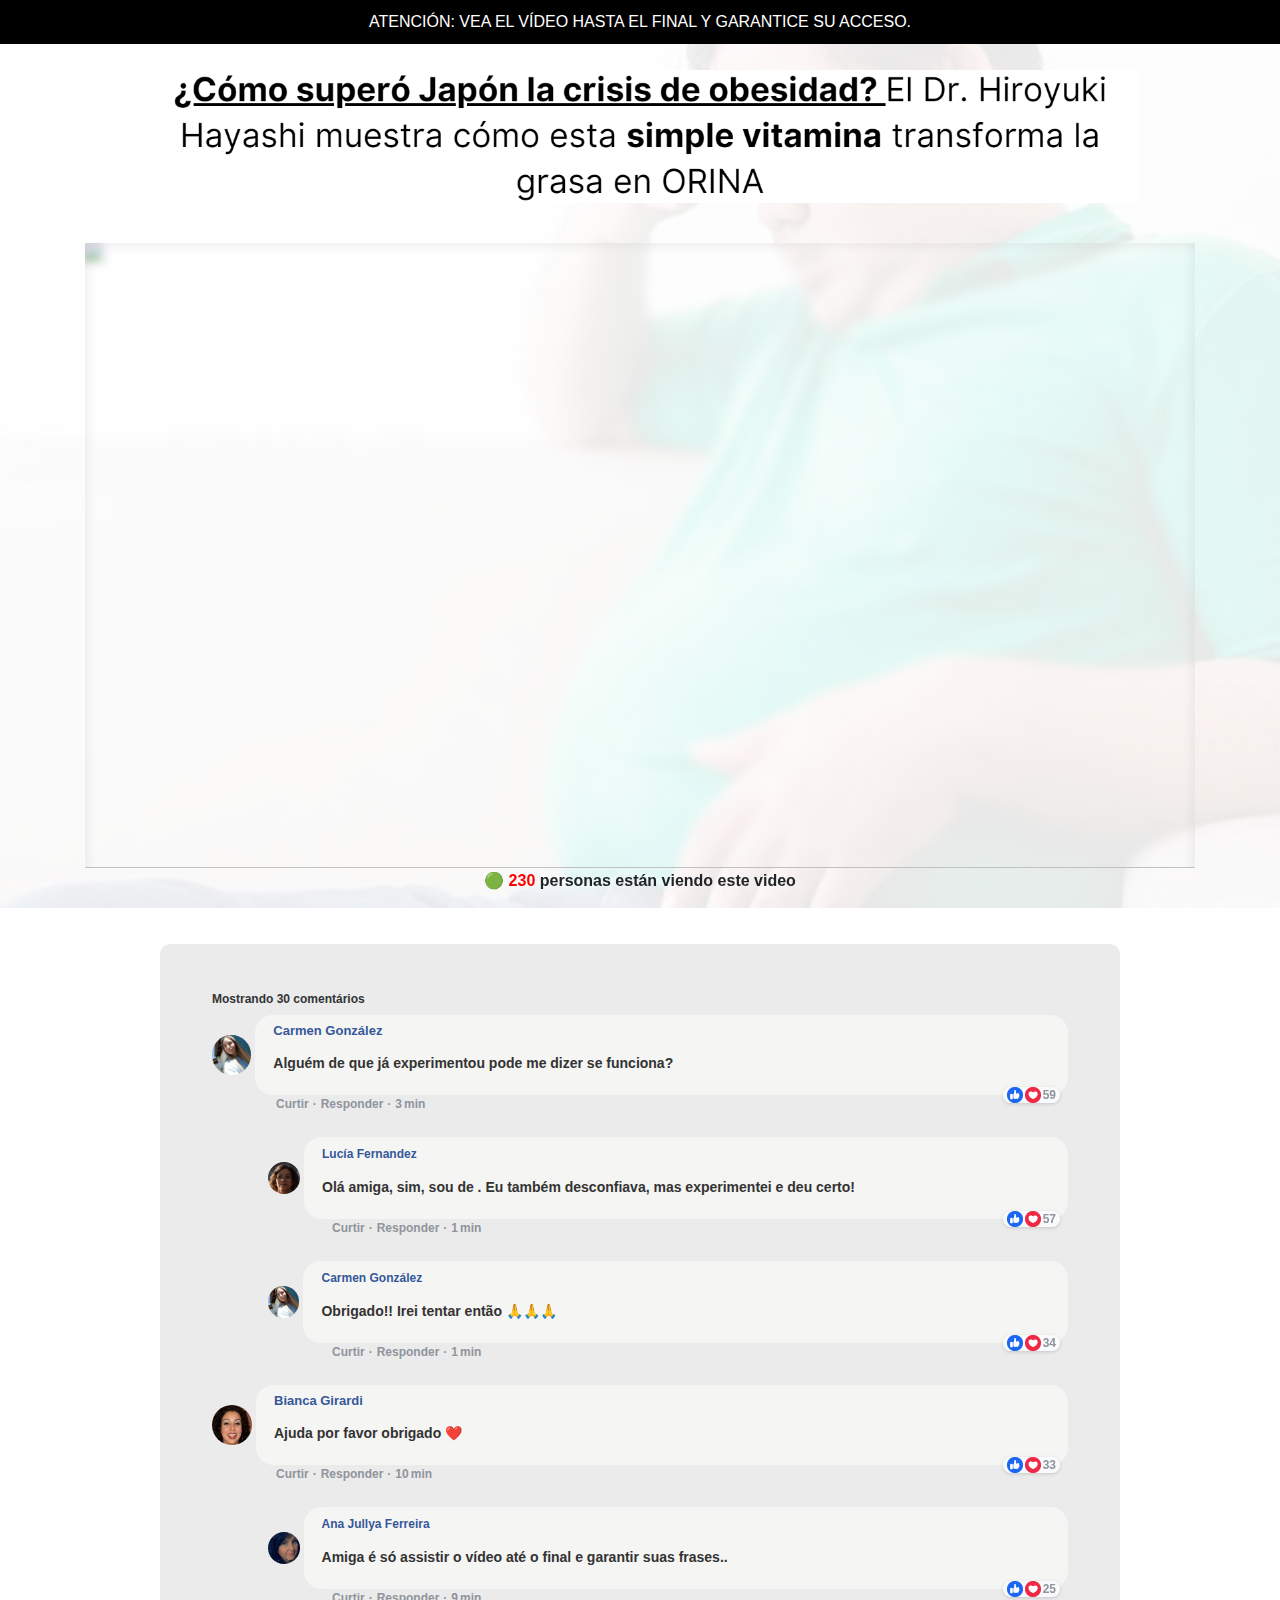
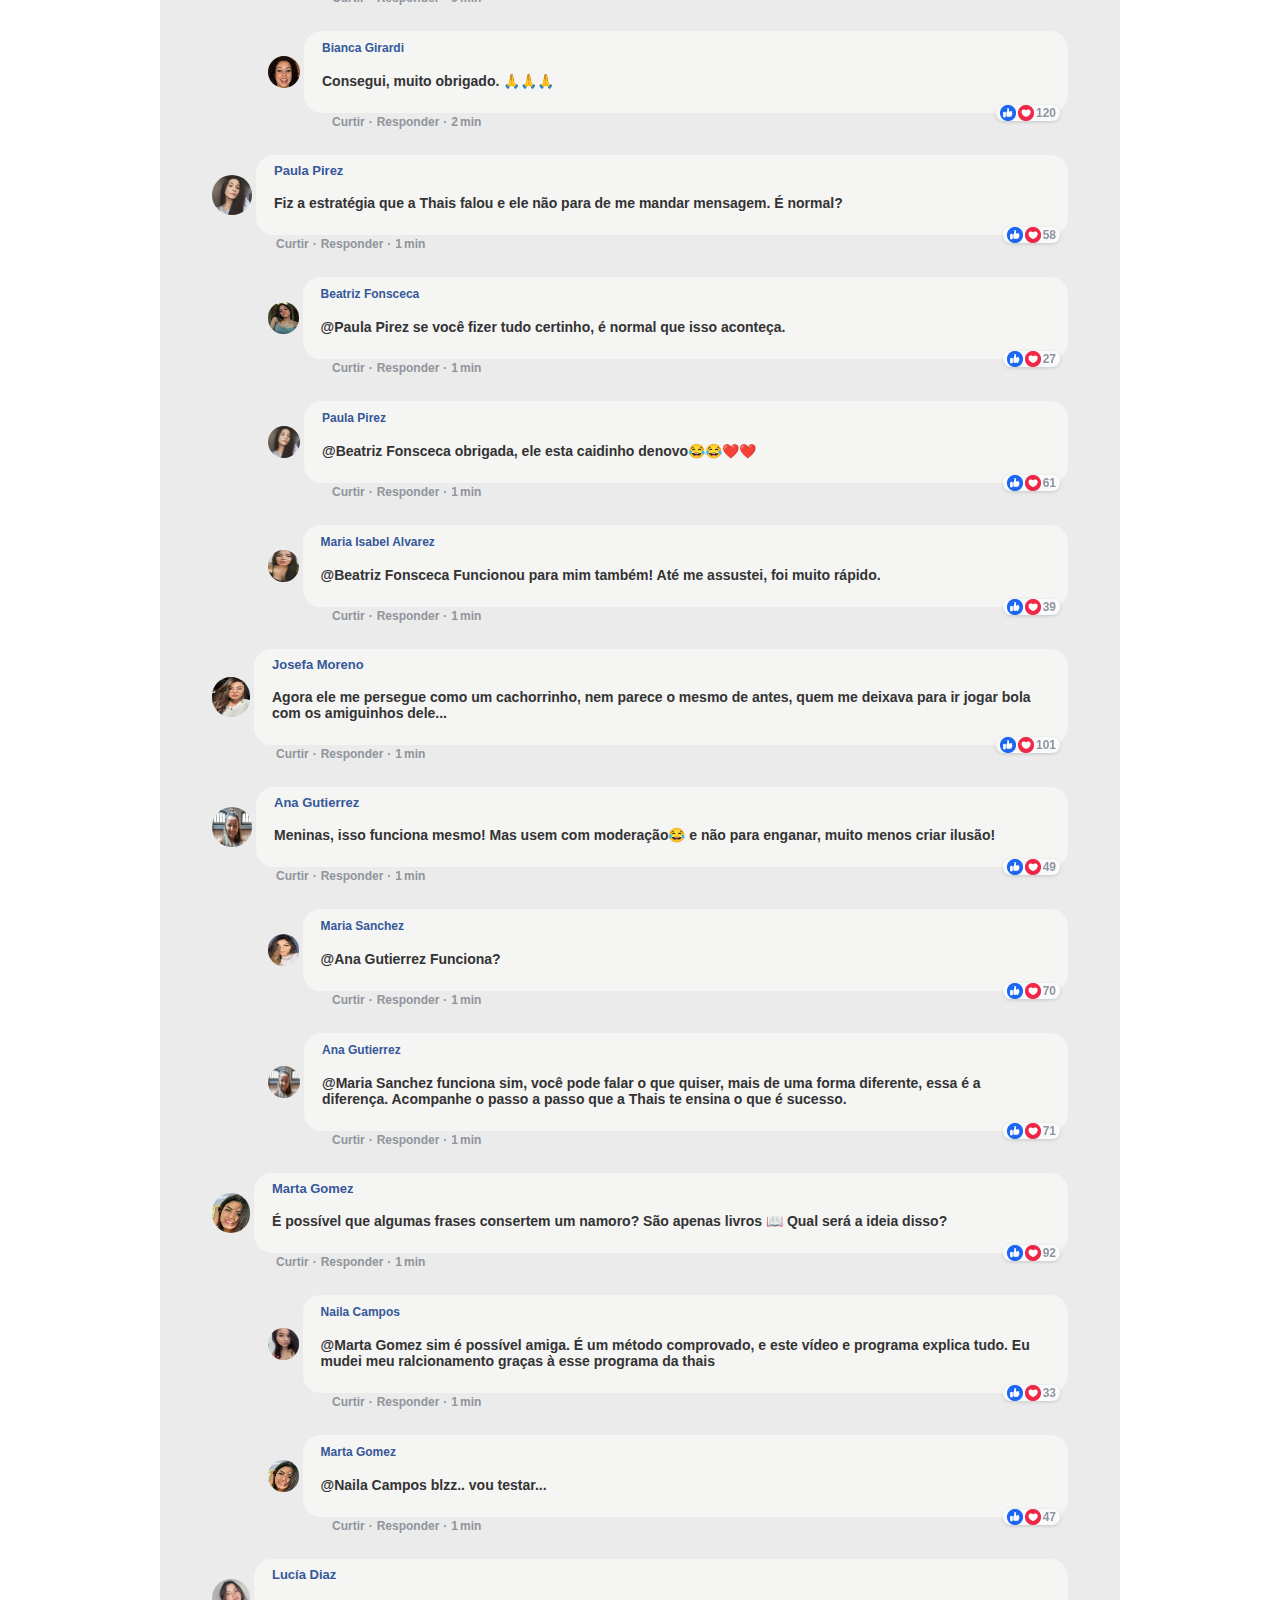
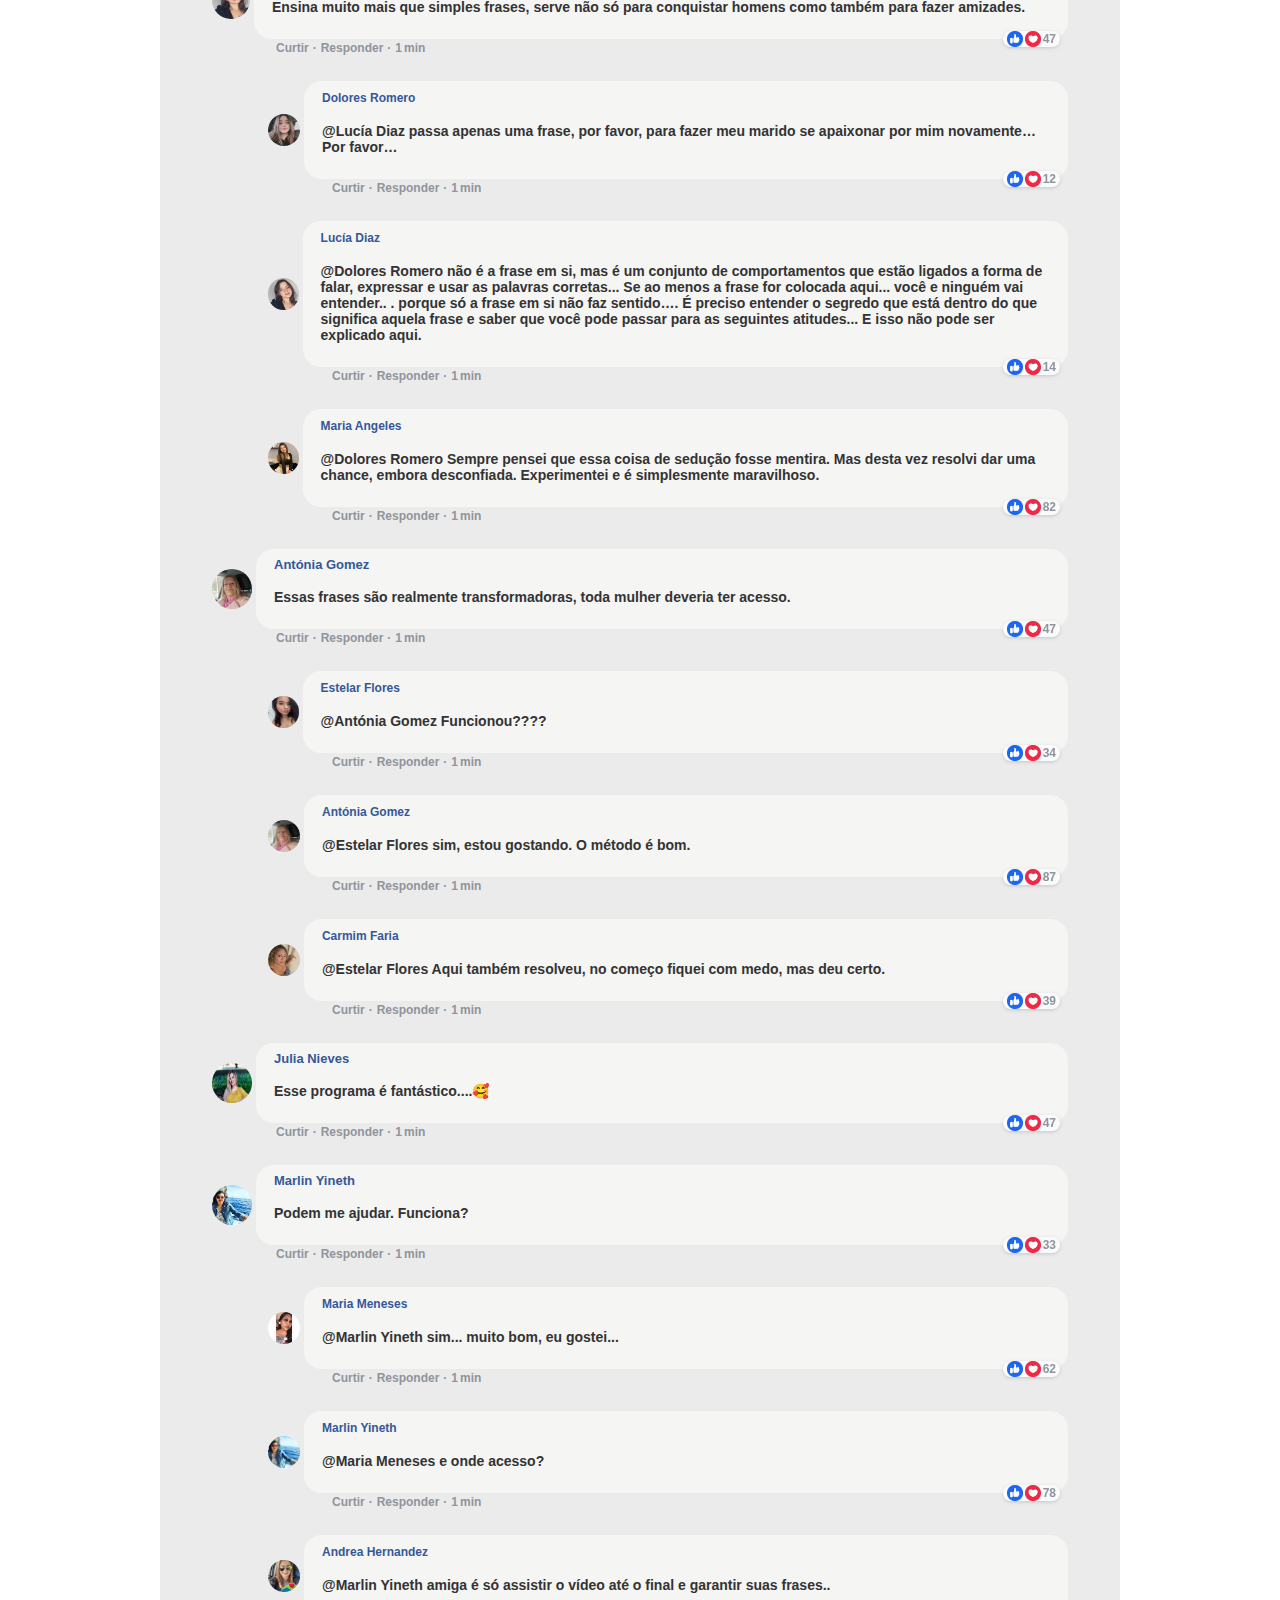
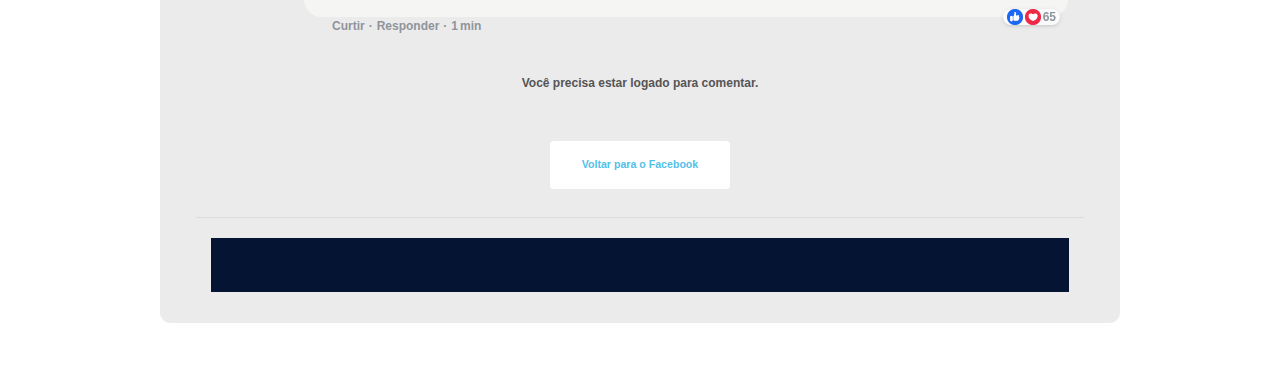
==== commit 9418e115: "1" ====
--- a/index.html
+++ b/index.html
@@ -125,457 +125,1350 @@
     <section class="c-section">
         <div class="container" id="c-container">
             <div class="row count-c">
-                <div clas="col">
-                    24 Comentarios
-                </div>
-            </div>
-            <div class="row">
-                <div class="col">
-                    <div class="c-content">
-                        <div>
-                            <div class="foto-c">
-                                <img src="pv2/img/comentarios/m/1.jpg" alt="ganando la mente">
-                            </div>
-                            <div class="nome-c">
-                                Debora Mattos disse:
-                            </div>
-                            <div class="comentario-c">
-                                Realmente me ajudou muito, estou melhor graças a vocês!
-                            </div>
-                        </div>
-                        <div class="hora-c">
-                            Responder · Curtir · Seguir · 3 min
-                        </div>
-                    </div>
-                    <div class="c-content">
-                        <div>
-                            <div class="foto-c">
-                                <img src="pv2/img/comentarios/m/19.jpg" alt="ganando la mente">
-                            </div>
-                            <div class="nome-c">
-                                Edineia Souza disse:
-                            </div>
-                            <div class="comentario-c">
-                                Hoje posso dizer que estou liberta, eu sentia uma fome sem igual, e não podia comer nada que, e hoje eu posso comer o que eu quiser!!!
-                            </div>
-                        </div>
-                        <div class="hora-c">
-                            Responder · Curtir · Seguir · 4 min
-                        </div>
-                    </div>
-                    <div class="c-content">
-                        <div>
-                            <div class="foto-c">
-                                <img src="pv2/img/comentarios/m/2.jpg" alt="ganando la mente">
-                            </div>
-                            <div class="nome-c">
-                                Marileide Cavalcante de Souza disse:
-                            </div>
-                            <div class="comentario-c">
-                                Minha filha me salvou depois de ter me apresentado o método de vocês... eu estava a beira de ir embora!!!
-                            </div>
-                        </div>
-                        <div class="hora-c">
-                            Responder · Curtir · Seguir · 5 min
-                        </div>
-                    </div>
-                    <div class="c-content">
-                        <div>
-                            <div class="foto-c">
-                                <img src="pv2/img/comentarios/4.jpg" alt="ganando la mente">
-                            </div>
-                            <div class="nome-c">
-                                Joaquim Dicesar disse:
-                            </div>
-                            <div class="comentario-c">
-                                O pior de tudo era o formigamento nos pés e mãos, hoje não tenho mais nada, fiz exatamente tudo o que falaram e consegui me livrar dessa maldita doença
-                            </div>
-                        </div>
-                        <div class="hora-c">
-                            Responder · Curtir · Seguir · 12 min
-                        </div>
-                    </div>
-                    <div class="c-content">
-                        <div>
-                            <div class="foto-c">
-                                <img src="pv2/img/comentarios/m/9.jpg" alt="ganando la mente">
-                            </div>
-                            <div class="nome-c">
-                                María José disse:
-                            </div>
-                            <div class="comentario-c">
-                                Já tentei de tanta coisa que não funciona, que as vezes desconfio mesmo. Será que dá certo, que vai funcionar?
-                            </div>
-                        </div>
-                        <div class="hora-c">
-                            Responder · Curtir · Seguir · 3 min
-                        </div>
-                    </div>
-                    <div class="c-content resposta">
-                        <div class="resposta-c">
-                            <div>
-                                <div class="foto-c">
-                                    <img src="pv2/img/comentarios/m/8.jpg" alt="ganando la mente">
-                                </div>
-                                <div class="nome-c">
-                                    Luana Aguiar disse:
-                                </div>
-                                <div class="comentario-c">
-                                    Amiga, eu estava quase desistindo. também tentei tanta coisa, jogando dinheiro fora, metodos que nunca funcionou e vc vai ver que funciona, vale a pena! pois hoje eu só tenho a agradecer.
-                                </div>
-                            </div>
-                            <div class="hora-c">
-                                Responder · Curtir · Seguir · 3 min
-                            </div>
-                        </div>
-                        <div class="resposta-c">
-                            <div>
-                                <div class="foto-c">
-                                    <img src="pv2/img/comentarios/10.jpg" alt="ganando la mente">
-                                </div>
-                                <div class="nome-c">
-                                    André Vargas disse:
-                                </div>
-                                <div class="comentario-c">
-                                    Comigo foi quase a mesma coisa, perdi tempo, dinheiro, noites preocupado com tudo que já tinha gasto. Mas esse nome do produto é incrivel!... continuo fazendo e não vou parar, mudou minha vida!
-                                </div>
-                            </div>
-                            <div class="hora-c">
-                                Responder · Curtir · Seguir · 3 min
-                            </div>
-                        </div>
-                        <div class="resposta-c">
-                            <div>
-                                <div class="foto-c">
-                                    <img src="pv2/img/comentarios/m/9.jpg" alt="ganando la mente">
-                                </div>
-                                <div class="nome-c">
-                                    María José disse:
-                                </div>
-                                <div class="comentario-c">
-                                    Fico mais segura em saber que vocês já fazem, vou tentar!
-                                </div>
-                            </div>
-                            <div class="hora-c">
-                                Responder · Curtir · Seguir · 3 min
-                            </div>
-                        </div>
-                    </div>
-                    <div class="c-content">
-                        <div>
-                            <div class="foto-c">
-                                <img src="pv2/img/comentarios/5.jpg" alt="ganando la mente">
-                            </div>
-                            <div class="nome-c">
-                                Hugo Brandão disse:
-                            </div>
-                            <div class="comentario-c">
-                                Comprei o método para meus pais, e eles estão conseguindo controlar a diabetes, super indico a todos que tem esse problema também...
-                            </div>
-                        </div>
-                        <div class="hora-c">
-                            Responder · Curtir · Seguir · 19 min
-                        </div>
-                    </div>
-                    <div class="c-content">
-                        <div>
-                            <div class="foto-c">
-                                <img src="pv2/img/comentarios/m/6.jpg" alt="ganando la mente">
-                            </div>
-                            <div class="nome-c">
-                                Estefany Porfirio disse:
-                            </div>
-                            <div class="comentario-c">
-                                Ajudou muito a minha vó com a diabetes tipo 2, o metodo é real e resolve
-                            </div>
-                        </div>
-                        <div class="hora-c">
-                            Responder · Curtir · Seguir · 24 min
-                        </div>
-                    </div>
-                    <div class="c-content">
-                        <div>
-                            <div class="foto-c">
-                                <img src="pv2/img/comentarios/7.jpg" alt="ganando la mente">
-                            </div>
-                            <div class="nome-c">
-                                Jhonathan Pereira disse:
-                            </div>
-                            <div class="comentario-c">
-                                Isso deveria ser compartilhado com mais pessoas, resolveu o meu problema com a diabetes tipo 2!!! muito obrigado!!!
-                            </div>
-                        </div>
-                        <div class="hora-c">
-                            Responder · Curtir · Seguir · 26 min
-                        </div>
-                    </div>
-                    <div class="c-content">
-                        <div>
-                            <div class="foto-c">
-                                <img src="pv2/img/comentarios/m/11.jpg" alt="ganando la mente">
-                            </div>
-                            <div class="nome-c">
-                                María de Lourdes disse:
-                            </div>
-                            <div class="comentario-c">
-                                Adeussssss consultas chatas e remédios caríssimos!!!!!!!!!!!!
-                            </div>
-                        </div>
-                        <div class="hora-c">
-                            Responder · Curtir · Seguir · 39 min
-                        </div>
-                    </div>
-                    <div class="c-content">
-                        <div>
-                            <div class="foto-c">
-                                <img src="pv2/img/comentarios/m/12.jpg" alt="ganando la mente">
-                            </div>
-                            <div class="nome-c">
-                                Alice do Carmo disse:
-                            </div>
-                            <div class="comentario-c">
-                                Todo dia faço o que é passado, e minha glicose nunca mais ficou alta, posso até comer meus carboidratos preferidos!!!
-                            </div>
-                        </div>
-                        <div class="hora-c">
-                            Responder · Curtir · Seguir · 53 min
-                        </div>
-                    </div>
-                    <div class="c-content">
-                        <div>
-                            <div class="foto-c">
-                                <img src="pv2/img/comentarios/m/13.jpg" alt="ganando la mente">
-                            </div>
-                            <div class="nome-c">
-                                Magdalena Sofía disse:
-                            </div>
-                            <div class="comentario-c">
-                                Dei inicio ontem a noite e já vejo resultado, é muito fácil eu não imaginava que seria tão bom
-                            </div>
-                        </div>
-                        <div class="hora-c">
-                            Responder · Curtir · Seguir · 55 min
-                        </div>
-                    </div>
-                    <div class="c-content">
-                        <div>
-                            <div class="foto-c">
-                                <img src="pv2/img/comentarios/m/14.jpg" alt="ganando la mente">
-                            </div>
-                            <div class="nome-c">
-                                Hiago Mateus disse:
-                            </div>
-                            <div class="comentario-c">
-                                Pessoal façam sem medo, realmente funciona e digo mais voltei a comer doce essa semana!!!
-                            </div>
-                        </div>
-                        <div class="hora-c">
-                            Responder · Curtir · Seguir · 58 min
-                        </div>
-                    </div>
-                    <div class="c-content">
-                        <div>
-                            <div class="foto-c">
-                                <img src="pv2/img/comentarios/17.jpg" alt="ganando la mente">
-                            </div>
-                            <div class="nome-c">
-                                Felipe Martins disse:
-                            </div>
-                            <div class="comentario-c">
-                                Eu estava meio desconfiado mas depois dos comentários eu tentei, não me arrependo, já gastei muito mas muito mais com médicos e consultas e esse simples metodo me ajudou mais do que todos!!!
-                            </div>
-                        </div>
-                        <div class="hora-c">
-                            Responder · Curtir · Seguir · 1 h
-                        </div>
-                    </div>
-                    <div class="c-content">
-                        <div>
-                            <div class="foto-c">
-                                <img src="pv2/img/comentarios/m/18.jpg" alt="ganando la mente">
-                            </div>
-                            <div class="nome-c">
-                                Ana Catarina disse:
-                            </div>
-                            <div class="comentario-c">
-                                Já conhecia mas tinha muito medo de ser golpe, mas se eu soubesse antes que funcionava de verdade eu pagaria o que fosse preciso!! Confimo pra vocês pessoal, podem confiar!!
-                            </div>
-                        </div>
-                        <div class="hora-c">
-                            Responder · Curtir · Seguir · 1 h
-                        </div>
-                    </div>
-                    <div class="c-content">
-                        <div>
-                            <div class="foto-c">
-                                <img src="pv2/img/comentarios/m/20.jpg" alt="ganando la mente">
-                            </div>
-                            <div class="nome-c">
-                                Marinalva Lins disse:
-                            </div>
-                            <div class="comentario-c">
-                                A pior coisa é perder a fé em solucionar problemas da vida pessoal, mas depois de conhecer esse programa Só posso agradecer! Vocês são demais!!!
-                            </div>
-                        </div>
-                        <div class="hora-c">
-                            Responder · Curtir · Seguir · 1 h
-                        </div>
-                    </div>
-                    <div class="c-content">
-                        <div>
-                            <div class="foto-c">
-                                <img src="pv2/img/comentarios/14.jpg" alt="ganando la mente">
-                            </div>
-                            <div class="nome-c">
-                                Igor Requião disse:
-                            </div>
-                            <div class="comentario-c">
-                                Me sinto uma pessoa nova hoje mt obrigado
-                            </div>
-                        </div>
-                        <div class="hora-c">
-                            Responder · Curtir · Seguir · 1 h
-                        </div>
-                    </div>
-                    <div class="c-content">
-                        <div>
-                            <div class="foto-c">
-                                <img src="pv2/img/comentarios/m/21.jpg" alt="ganando la mente">
-                            </div>
-                            <div class="nome-c">
-                                Graziele Bastos disse:
-                            </div>
-                            <div class="comentario-c">
-                                Comprei o programa e ponho em prática sempree. e logo vou participar da festa de aniversário da minha filha, sem ser amãe chata que não pode experimentar do bolo. Obrigado!
-                            </div>
-                        </div>
-                        <div class="hora-c">
-                            Responder · Curtir · Seguir · 1 h
-                        </div>
-                    </div>
-                    <div class="c-content resposta">
-                        <div class="resposta-c">
-                            <div>
-                                <div class="foto-c">
-                                    <img src="pv2/img/comentarios/23.jpg" alt="ganando la mente">
-                                </div>
-                                <div class="nome-c">
-                                    Breno Cardoso disse:
-                                </div>
-                                <div class="comentario-c">
-                                    Funciona msmo?
-                                </div>
-                            </div>
-                            <div class="hora-c">
-                                Responder · Curtir · Seguir · 46 min
-                            </div>
-                        </div>
-                        <div class="resposta-c">
-                            <div>
-                                <div class="foto-c">
-                                    <img src="pv2/img/comentarios/m/21.jpg" alt="ganando la mente">
-                                </div>
-                                <div class="nome-c">
-                                    Graziele Bastos disse:
-                                </div>
-                                <div class="comentario-c">
-                                    Fiz tudo que o programa manda e é sensacional! Tô me sentindo outra pessoa um peso a menos na vida!
-                                </div>
-                            </div>
-                            <div class="hora-c">
-                                Responder · Curtir · Seguir · 46 min
-                            </div>
-                        </div>
-                    </div>
-                </div>
-            </div>
-            <div class="row face-c">
-                <div clas="col">
-                    <img src="pv2/img/face-icon.png"> Plugin social de Facebook
-                </div>
-            </div>
-        </div>
-        <img src="pv2/img/c1.png" alt="nome do produto" data-enllax-ratio=".9" data-enllax-type="foreground"
-            style="z-index: -99" class="c1">
-        <img src="pv2/img/c2.png" alt="nome do produto" data-enllax-ratio=".5" data-enllax-type="foreground"
-            style="z-index:-99" class="c2">
-        <img src="pv2/img/c3.png" alt="nome do produto" data-enllax-ratio=".4" data-enllax-type="foreground"
-            style="z-index:-99" class="c3">
-        <img src="pv2/img/c4.png" alt="nome do produto" data-enllax-ratio=".7" data-enllax-type="foreground"
-            style="z-index:-99" class="c4">
-        <img src="pv2/img/c5.png" alt="nome do produto" data-enllax-ratio=".3" data-enllax-type="foreground"
-            style="z-index:-99" class="c5">
-        <img src="pv2/img/c6.png" alt="nome do produto" data-enllax-ratio=".9" data-enllax-type="foreground"
-            style="z-index:-99" class="c6">
-        <div class="parallax-window" data-parallax="scroll" data-image-src="pv2/img/bg-top.png"></div>
-    </section>
-    <section class="button" id="button_chechout_final">
-        <div class="container">
-            <div class="row button_container text-center">
-                <div class="col">
-                    <button type="button" data-ripple-color="#fff" class="btn material-ripple" data-animation="
-              ripple" onclick="redirect()">Quero ter acesso ao Método Adeus Diabetes</button>
-                    <div>
-                        <ul class="bandeiras">
-                            <li><img src="pv2/img/mastercard.png"></li>
-                            <li><img src="pv2/img/paypal.png"></li>
-                            <li><img src="pv2/img/visa.png"></li>
-                            <li><img src="pv2/img/american.png"></li>
-                        </ul>
-                    </div>
-                </div>
-            </div>
-        </div>
-    </section>
-    <footer>
-        <div class="container">
-            <div class="row">
-                <div class="col-xs-12 col-md-6 pirataria">
-                    <h3>A pirataria é um <b>CRIME</b></h3>
-                     A venda do Método Goodbye Diabetes só pode ser feita através deste site. Qualquer outro
-                     site onde você encontra este programa é FALSO e ilegal. Evite falsificações e rejeite
-                     conteúdo ilegal ou pirata. NÃO compre programas semelhantes que não sejam baseados em anos de estudo empsicologia comportamental. Não nos responsabilizamos por compras feitas em outros sites.
-                </div>
-                <div class="col-xs-12 col-md-6">
-                    <div class="row cpy mb-0 mt-0">
-                        <div class="col text-center">
-                            <img src="pv2/img/logo.png" height="68" alt="">
-                            <p class="mb-0">Copyright 2020 - Método Adeus Diabetes ® <br>
-                                Todos os direitos reservados.
-                            </p>
-                        </div>
-                    </div>
-                    <div class="row links">
-                        <div class="col text-center">
-                            <a href="#" class="text-white" target="_blank">termos de Uso</a>
-                            <a href="#" class="text-white" target="_blank">Política de Privacidade</a>
-                        </div>
-                    </div>
-                </div>
-            </div>
-            <div class="row justify-content-center">
-                <div class="col-md-6 text-center" style="font-size: 11px; padding: 40px 0px 20px 0px; color: #b7adad;">
-                    <b>Este site não é afiliado ao Facebook ou a qualquer entidade do Facebook. </b>Uma vez
-                     sair do Facebook, a responsabilidade não é deles, mas do nosso site. nós fazemos tudo
-                     possível indicar e exibir claramente todos os testes de produtos e resultados de uso
-                     real. Não vendemos seu e-mail ou qualquer informação a terceiros. nós nunca fazemos nenhum
-                     tipo de spam.
-                </div>
-                <div class="col-md-6 text-center" style="font-size: 11px; padding: 40px 0px 20px 0px; color: #b7adad;">
-                    Este produto não substitui o aconselhamento profissional. Consulte sempre um profissional
-                     saúde para assuntos relacionados com a saúde.
-                     <br>
-                     Atenção: Este produto é digital, o que significa que será enviado por e-mail e
-                     WhatsApp, não fisicamente.
-                </div>
-            </div>
-        </div>
+                <div id="division-1657814269107" class="wFHpsq9885326">
+<style>.px-1{padding-left:4px;padding-right:4px}.pt-0.5{padding-top:2px}.mt-4{margin-top:16px}@media (min-width:640px){.sm\:text-sm{font-size:14px;line-height:20px}}.mt-2{margin-top:8px}.mb-2{margin-bottom:8px}.flex{display:flex}.w-full{width:100%}.space-x-1>:not([hidden])~:not([hidden]){margin-left:.25rem}.items-center{align-items:center}.font-\[Helvetica\]{font-family:Helvetica,Arial,sans-serif}.cursor-pointer{cursor:pointer}.rounded-full{border-radius:99999px}.h-12{height:48px}.w-12{width:48px}.flex-col{flex-direction:column}.py-1{padding-top:4px;padding-bottom:4px}.px-3{padding-left:12px;padding-right:12px}.pl-0\.5,.px-0\.5{padding-left:2px}.rounded-\[18px\]{border-radius:18px}.bg-stone-100{background-color:#f5f5f4}.px-0\.5{padding-right:2px}.font-semibold{font-weight:600}.text-\[\#365899\]{color:#365899}.text-\[13px\]{font-size:13px}.leading-4{line-height:16px}.hover\:underline:hover{text-decoration-line:underline}.text-sm{font-size:14px}.relative{position:relative}.justify-between{justify-content:space-between}.grow{flex-grow:1}.text-xs{font-size:12px}.text-\[\#90949c\]{color:#90949c}.ml-px{margin-left:1px}.gap-1{gap:4px}.w-fit{width:fit-content}.hidden{display:none}.-mt-1{margin-top:-4px}.-mt-2{margin-top:-8px}.mr-2{margin-right:8px}.h-4,.h-5{height:16px}.drop-shadow{--tw-drop-shadow:drop-shadow(0 1px 2px rgba(0, 0, 0, 0.1)) drop-shadow(0 1px 1px rgba(0, 0, 0, 0.06));filter:var(--tw-drop-shadow)}.bg-slate-50{background-color:#f8fafc}.py-0\.5{padding-top:2px;padding-bottom:2px}.pr-1{padding-right:4px}.block{display:block}.w-4{width:16px}.z-10{z-index:10}.-ml-1{margin-left:-4px}.ml-4{margin-left:16px}.gap-x-0\.5{column-gap:2px}.mr-0\.5{margin-right:2px;margin-left:2px}.border-l{border-left-width:1px}.border-slate-300{border-color:#cbd5e1}.border-none{border-style:none}.ml-5{margin-left:20px}.h-8{height:32px}.w-8{width:32px}.h-10{height:40px}.w-10{width:40px}@media (min-width:640px){.sm\:w-16{width:64px}.sm\:ml-12{margin-left:48px}}.pl-2{padding-left:8px}</style>
+<div class="fbComments-165781427323944vBC3" style="margin-left:auto;margin-right:auto">
+<style>
+.fbComments-165781427323944vBC3-element {
+padding: 16px;
+border-radius:20px;
+background-color:#fffff;
+}
+.fbComments-165781427323944vBC3-element p, .fbComments-165781427323944vBC3-element span {
+font-family: 'Helvetica', 'Arial', sans-serif;
+}
+</style>
+<div id="testimonials" class="fbComments-165781427323944vBC3-element">
+<p class="text-xs sm:text-sm leading-4 font-semibold mb-2">
+Mostrando 30 comentários
+</p>
+<div class="mb-2">
+<div class="flex w-full space-x-1 items-center font-[Helvetica]">
+<img src="images/Nptncx1497735.jpeg" class="cursor-pointer rounded-full h-10 w-10">
+<div class="flex w-full flex-col py-1 px-3 rounded-[18px] bg-stone-100">
+<div class="px-0.5 py-1">
+<p class="font-semibold text-[#365899] text-[13px] leading-4 cursor-pointer hover:underline">
+Carmen González
+</p>
+<p class="text-sm leading-4 pt-0.5">
+Alguém de <span class="md"></span> que já experimentou pode me dizer se funciona?
+</p>
+</div>
+</div>
+</div>
+<div class="flex w-full justify-between">
+<div class="w-12 sm:w-16"></div>
+<div class="grow flex gap-1 text-xs pt-0.5">
+<p class="font-semibold cursor-pointer hover:underline text-[#90949c]">
+Curtir
+</p>
+<p class="text-[#90949c]">·</p>
+<p class="font-semibold cursor-pointer hover:underline text-[#90949c]">
+Responder
+</p>
+<p class="text-[#90949c]">·</p>
+<div class="text-[#90949c] flex gap-x-0.5 cursor-pointer hover:underline">
+<p class="text-xs text-[#90949c]">
+3
+</p>
+<p class="text-[#90949c] ">min</p>
+</div>
+</div>
+<div class="-mt-2 mr-2 h-5 flex items-center relative drop-shadow rounded-full bg-slate-50 py-0.5 px-1 w-fit">
+<img class="w-4 block" src="images/l.png">
+<img class="w-4 -ml-1 mr-0.5" src="images/h.png">
+<span class="text-xs text-[#90949c] pt-0.5">
+59
+</span>
+</div>
+</div>
+</div>
+<div class="border-l border-slate-300 border-none ml-5 sm:ml-12 pl-2 mb-2">
+<div class="flex w-full space-x-1 items-center">
+<img src="images/3.webp" class="cursor-pointer rounded-full h-8 w-8">
+<div class="flex w-full flex-col py-1 px-3 rounded-[18px] bg-stone-100">
+<div class="px-0.5 py-1">
+<p class="font-semibold text-[#365899] text-xs cursor-pointer hover:underline">
+Lucía Fernandez
+</p>
+<p class="text-sm leading-4 pt-0.5">
+Olá amiga, sim, sou de <span class="md"></span>. Eu também desconfiava, mas experimentei e deu certo!
+</p>
+</div>
+</div>
+</div>
+<div class="flex w-full justify-between">
+<div class="w-10 sm:w-16"></div>
+<div class="grow flex gap-1 text-xs">
+<p class="font-semibold hover:underline cursor-pointer text-[#90949c]">
+Curtir
+</p>
+<p class="text-[#90949c]">·</p>
+<p class="font-semibold hover:underline cursor-pointer text-[#90949c]">
+Responder
+</p>
+<p class="text-[#90949c]">·</p>
+<div class="text-[#90949c] flex gap-x-0.5 cursor-pointer hover:underline">
+<p class="text-xs text-[#90949c]">
+1
+</p>
+<p class="text-[#90949c] ">min</p>
+</div>
+</div>
+<div class="-mt-2 mr-2 h-5 flex items-center relative drop-shadow rounded-full bg-slate-50 py-0.5 px-1 w-fit">
+<img class="w-4 block" src="images/l.png">
+<img class="w-4 -ml-1 mr-0.5" src="images/h.png">
+<span class="text-xs text-[#90949c] pt-0.5">
+57
+</span>
+</div>
+</div>
+</div>
+<div class="border-l border-slate-300 border-none ml-5 sm:ml-12 pl-2 mb-2">
+<div class="flex w-full space-x-1 items-center">
+<img src="images/Nptncx1497735.jpeg" class="cursor-pointer rounded-full h-8 w-8">
+<div class="flex w-full flex-col py-1 px-3 rounded-[18px] bg-stone-100">
+<div class="px-0.5 py-1">
+<p class="font-semibold text-[#365899] text-xs cursor-pointer hover:underline">
+Carmen González
+</p>
+<p class="text-sm leading-4 pt-0.5">
+Obrigado!! Irei tentar então 🙏🙏🙏
+</p>
+</div>
+</div>
+</div>
+<div class="flex w-full justify-between">
+<div class="w-10 sm:w-16"></div>
+<div class="grow flex gap-1 text-xs">
+<p class="font-semibold hover:underline cursor-pointer text-[#90949c]">
+Curtir
+</p>
+<p class="text-[#90949c]">·</p>
+<p class="font-semibold hover:underline cursor-pointer text-[#90949c]">
+Responder
+</p>
+<p class="text-[#90949c]">·</p>
+<div class="text-[#90949c] flex gap-x-0.5 cursor-pointer hover:underline">
+<p class="text-xs text-[#90949c]">
+1
+</p>
+<p class="text-[#90949c] ">min</p>
+</div>
+</div>
+<div class="-mt-2 mr-2 h-5 flex items-center relative drop-shadow rounded-full bg-slate-50 py-0.5 px-1 w-fit">
+<img class="w-4 block" src="images/l.png">
+<img class="w-4 -ml-1 mr-0.5" src="images/h.png">
+<span class="text-xs text-[#90949c] pt-0.5">
+34
+</span>
+</div>
+</div>
+</div>
+<div class="mb-2">
+<div class="flex w-full space-x-1 items-center font-[Helvetica]">
+<img src="images/13.webp" class="cursor-pointer rounded-full h-10 w-10">
+<div class="flex w-full flex-col py-1 px-3 rounded-[18px] bg-stone-100">
+<div class="px-0.5 py-1">
+<p class="font-semibold text-[#365899] text-[13px] leading-4 cursor-pointer hover:underline">
+Bianca Girardi
+</p>
+<p class="text-sm leading-4 pt-0.5">
+Ajuda por favor obrigado ❤️
+</p>
+</div>
+</div>
+</div>
+<div class="flex w-full justify-between">
+<div class="w-12 sm:w-16"></div>
+<div class="grow flex gap-1 text-xs pt-0.5">
+<p class="font-semibold cursor-pointer hover:underline text-[#90949c]">
+Curtir
+</p>
+<p class="text-[#90949c]">·</p>
+<p class="font-semibold cursor-pointer hover:underline text-[#90949c]">
+Responder
+</p>
+<p class="text-[#90949c]">·</p>
+<div class="text-[#90949c] flex gap-x-0.5 cursor-pointer hover:underline">
+<p class="text-xs text-[#90949c]">
+10
+</p>
+<p class="text-[#90949c] ">min</p>
+</div>
+</div>
+<div class="-mt-2 mr-2 h-5 flex items-center relative drop-shadow rounded-full bg-slate-50 py-0.5 px-1 w-fit">
+<img class="w-4 block" src="images/l.png">
+<img class="w-4 -ml-1 mr-0.5" src="images/h.png">
+<span class="text-xs text-[#90949c] pt-0.5">
+33
+</span>
+</div>
+</div>
+</div>
+<div class="border-l border-slate-300 border-none ml-5 sm:ml-12 pl-2 mb-2">
+<div class="flex w-full space-x-1 items-center">
+<img src="images/lhbFWK1482772.jpeg" class="cursor-pointer rounded-full h-8 w-8">
+<div class="flex w-full flex-col py-1 px-3 rounded-[18px] bg-stone-100">
+<div class="px-0.5 py-1">
+<p class="font-semibold text-[#365899] text-xs cursor-pointer hover:underline">
+Ana Jullya Ferreira
+</p>
+<p class="text-sm leading-4 pt-0.5">
+Amiga é só assistir o vídeo até o final e garantir suas frases..
+</p>
+</div>
+</div>
+</div>
+<div class="flex w-full justify-between">
+<div class="w-10 sm:w-16"></div>
+<div class="grow flex gap-1 text-xs">
+<p class="font-semibold hover:underline cursor-pointer text-[#90949c]">
+Curtir
+</p>
+<p class="text-[#90949c]">·</p>
+<p class="font-semibold hover:underline cursor-pointer text-[#90949c]">
+Responder
+</p>
+<p class="text-[#90949c]">·</p>
+<div class="text-[#90949c] flex gap-x-0.5 cursor-pointer hover:underline">
+<p class="text-xs text-[#90949c]">
+9
+</p>
+<p class="text-[#90949c] ">min</p>
+</div>
+</div>
+<div class="-mt-2 mr-2 h-5 flex items-center relative drop-shadow rounded-full bg-slate-50 py-0.5 px-1 w-fit">
+<img class="w-4 block" src="images/l.png">
+<img class="w-4 -ml-1 mr-0.5" src="images/h.png">
+<span class="text-xs text-[#90949c] pt-0.5">
+25
+</span>
+</div>
+</div>
+</div>
+<div class="border-l border-slate-300 border-none ml-5 sm:ml-12 pl-2 mb-2">
+<div class="flex w-full space-x-1 items-center">
+<img src="images/13.webp" class="cursor-pointer rounded-full h-8 w-8">
+<div class="flex w-full flex-col py-1 px-3 rounded-[18px] bg-stone-100">
+<div class="px-0.5 py-1">
+<p class="font-semibold text-[#365899] text-xs cursor-pointer hover:underline">
+Bianca Girardi
+</p>
+<p class="text-sm leading-4 pt-0.5">
+Consegui, muito obrigado. 🙏🙏🙏
+</p>
+</div>
+</div>
+</div>
+<div class="flex w-full justify-between">
+<div class="w-10 sm:w-16"></div>
+<div class="grow flex gap-1 text-xs">
+<p class="font-semibold hover:underline cursor-pointer text-[#90949c]">
+Curtir
+</p>
+<p class="text-[#90949c]">·</p>
+<p class="font-semibold hover:underline cursor-pointer text-[#90949c]">
+Responder
+</p>
+<p class="text-[#90949c]">·</p>
+<div class="text-[#90949c] flex gap-x-0.5 cursor-pointer hover:underline">
+<p class="text-xs text-[#90949c]">
+2
+</p>
+<p class="text-[#90949c] ">min</p>
+</div>
+</div>
+<div class="-mt-2 mr-2 h-5 flex items-center relative drop-shadow rounded-full bg-slate-50 py-0.5 px-1 w-fit">
+<img class="w-4 block" src="images/l.png">
+<img class="w-4 -ml-1 mr-0.5" src="images/h.png">
+<span class="text-xs text-[#90949c] pt-0.5">
+120
+</span>
+</div>
+</div>
+</div>
+<div class="mb-2">
+<div class="flex w-full space-x-1 items-center font-[Helvetica]">
+<img src="images/DPHebj3298675.png" class="cursor-pointer rounded-full h-10 w-10">
+<div class="flex w-full flex-col py-1 px-3 rounded-[18px] bg-stone-100">
+<div class="px-0.5 py-1">
+<p class="font-semibold text-[#365899] text-[13px] leading-4 cursor-pointer hover:underline">
+Paula Pirez
+</p>
+<p class="text-sm leading-4 pt-0.5">
+Fiz a estratégia que a Thais falou e ele não para de me mandar mensagem. É normal?
+</p>
+</div>
+</div>
+</div>
+<div class="flex w-full justify-between">
+<div class="w-12 sm:w-16"></div>
+<div class="grow flex gap-1 text-xs pt-0.5">
+<p class="font-semibold cursor-pointer hover:underline text-[#90949c]">
+Curtir
+</p>
+<p class="text-[#90949c]">·</p>
+<p class="font-semibold cursor-pointer hover:underline text-[#90949c]">
+Responder
+</p>
+<p class="text-[#90949c]">·</p>
+<div class="text-[#90949c] flex gap-x-0.5 cursor-pointer hover:underline">
+<p class="text-xs text-[#90949c]">
+1
+</p>
+<p class="text-[#90949c] ">min</p>
+</div>
+</div>
+<div class="-mt-2 mr-2 h-5 flex items-center relative drop-shadow rounded-full bg-slate-50 py-0.5 px-1 w-fit">
+<img class="w-4 block" src="images/l.png">
+<img class="w-4 -ml-1 mr-0.5" src="images/h.png">
+<span class="text-xs text-[#90949c] pt-0.5">
+58
+</span>
+</div>
+</div>
+</div>
+<div class="border-l border-slate-300 border-none ml-5 sm:ml-12 pl-2 mb-2">
+<div class="flex w-full space-x-1 items-center">
+<img src="images/edknIY3288329.jpeg" class="cursor-pointer rounded-full h-8 w-8">
+<div class="flex w-full flex-col py-1 px-3 rounded-[18px] bg-stone-100">
+<div class="px-0.5 py-1">
+<p class="font-semibold text-[#365899] text-xs cursor-pointer hover:underline">
+Beatriz Fonsceca
+</p>
+<p class="text-sm leading-4 pt-0.5">
+@Paula Pirez se você fizer tudo certinho, é normal que isso aconteça.
+</p>
+</div>
+</div>
+</div>
+<div class="flex w-full justify-between">
+<div class="w-10 sm:w-16"></div>
+<div class="grow flex gap-1 text-xs">
+<p class="font-semibold hover:underline cursor-pointer text-[#90949c]">
+Curtir
+</p>
+<p class="text-[#90949c]">·</p>
+<p class="font-semibold hover:underline cursor-pointer text-[#90949c]">
+Responder
+</p>
+<p class="text-[#90949c]">·</p>
+<div class="text-[#90949c] flex gap-x-0.5 cursor-pointer hover:underline">
+<p class="text-xs text-[#90949c]">
+1
+</p>
+<p class="text-[#90949c] ">min</p>
+</div>
+</div>
+<div class="-mt-2 mr-2 h-5 flex items-center relative drop-shadow rounded-full bg-slate-50 py-0.5 px-1 w-fit">
+<img class="w-4 block" src="images/l.png">
+<img class="w-4 -ml-1 mr-0.5" src="images/h.png">
+<span class="text-xs text-[#90949c] pt-0.5">
+27
+</span>
+</div>
+</div>
+</div>
+<div class="border-l border-slate-300 border-none ml-5 sm:ml-12 pl-2 mb-2">
+<div class="flex w-full space-x-1 items-center">
+<img src="images/DPHebj3298675.png" class="cursor-pointer rounded-full h-8 w-8">
+<div class="flex w-full flex-col py-1 px-3 rounded-[18px] bg-stone-100">
+<div class="px-0.5 py-1">
+<p class="font-semibold text-[#365899] text-xs cursor-pointer hover:underline">
+Paula Pirez
+</p>
+<p class="text-sm leading-4 pt-0.5">
+@Beatriz Fonsceca obrigada, ele esta caidinho denovo😂😂❤️❤️
+</p>
+</div>
+</div>
+</div>
+<div class="flex w-full justify-between">
+<div class="w-10 sm:w-16"></div>
+<div class="grow flex gap-1 text-xs">
+<p class="font-semibold hover:underline cursor-pointer text-[#90949c]">
+Curtir
+</p>
+<p class="text-[#90949c]">·</p>
+<p class="font-semibold hover:underline cursor-pointer text-[#90949c]">
+Responder
+</p>
+<p class="text-[#90949c]">·</p>
+<div class="text-[#90949c] flex gap-x-0.5 cursor-pointer hover:underline">
+<p class="text-xs text-[#90949c]">
+1
+</p>
+<p class="text-[#90949c] ">min</p>
+</div>
+</div>
+<div class="-mt-2 mr-2 h-5 flex items-center relative drop-shadow rounded-full bg-slate-50 py-0.5 px-1 w-fit">
+<img class="w-4 block" src="images/l.png">
+<img class="w-4 -ml-1 mr-0.5" src="images/h.png">
+<span class="text-xs text-[#90949c] pt-0.5">
+61
+</span>
+</div>
+</div>
+</div>
+<div class="border-l border-slate-300 border-none ml-5 sm:ml-12 pl-2 mb-2">
+<div class="flex w-full space-x-1 items-center">
+<img src="images/QtKGls3349646.jpeg" class="cursor-pointer rounded-full h-8 w-8">
+<div class="flex w-full flex-col py-1 px-3 rounded-[18px] bg-stone-100">
+<div class="px-0.5 py-1">
+<p class="font-semibold text-[#365899] text-xs cursor-pointer hover:underline">
+Maria Isabel Alvarez
+</p>
+<p class="text-sm leading-4 pt-0.5">
+@Beatriz Fonsceca Funcionou para mim também! Até me assustei, foi muito rápido.
+</p>
+</div>
+</div>
+</div>
+<div class="flex w-full justify-between">
+<div class="w-10 sm:w-16"></div>
+<div class="grow flex gap-1 text-xs">
+<p class="font-semibold hover:underline cursor-pointer text-[#90949c]">
+Curtir
+</p>
+<p class="text-[#90949c]">·</p>
+<p class="font-semibold hover:underline cursor-pointer text-[#90949c]">
+Responder
+</p>
+<p class="text-[#90949c]">·</p>
+<div class="text-[#90949c] flex gap-x-0.5 cursor-pointer hover:underline">
+<p class="text-xs text-[#90949c]">
+1
+</p>
+<p class="text-[#90949c] ">min</p>
+</div>
+</div>
+<div class="-mt-2 mr-2 h-5 flex items-center relative drop-shadow rounded-full bg-slate-50 py-0.5 px-1 w-fit">
+<img class="w-4 block" src="images/l.png">
+<img class="w-4 -ml-1 mr-0.5" src="images/h.png">
+<span class="text-xs text-[#90949c] pt-0.5">
+39
+</span>
+</div>
+</div>
+</div>
+<div class="mb-2">
+<div class="flex w-full space-x-1 items-center font-[Helvetica]">
+<img src="images/ngjuSn3405367.png" class="cursor-pointer rounded-full h-10 w-10">
+<div class="flex w-full flex-col py-1 px-3 rounded-[18px] bg-stone-100">
+<div class="px-0.5 py-1">
+<p class="font-semibold text-[#365899] text-[13px] leading-4 cursor-pointer hover:underline">
+Josefa Moreno
+</p>
+<p class="text-sm leading-4 pt-0.5">
+Agora ele me persegue como um cachorrinho, nem parece o mesmo de antes, quem me deixava para ir jogar bola com os amiguinhos dele...
+</p>
+</div>
+</div>
+</div>
+<div class="flex w-full justify-between">
+<div class="w-12 sm:w-16"></div>
+<div class="grow flex gap-1 text-xs pt-0.5">
+<p class="font-semibold cursor-pointer hover:underline text-[#90949c]">
+Curtir
+</p>
+<p class="text-[#90949c]">·</p>
+<p class="font-semibold cursor-pointer hover:underline text-[#90949c]">
+Responder
+</p>
+<p class="text-[#90949c]">·</p>
+<div class="text-[#90949c] flex gap-x-0.5 cursor-pointer hover:underline">
+<p class="text-xs text-[#90949c]">
+1
+</p>
+<p class="text-[#90949c] ">min</p>
+</div>
+</div>
+<div class="-mt-2 mr-2 h-5 flex items-center relative drop-shadow rounded-full bg-slate-50 py-0.5 px-1 w-fit">
+<img class="w-4 block" src="images/l.png">
+<img class="w-4 -ml-1 mr-0.5" src="images/h.png">
+<span class="text-xs text-[#90949c] pt-0.5">
+101
+</span>
+</div>
+</div>
+</div>
+<div class="mb-2">
+<div class="flex w-full space-x-1 items-center font-[Helvetica]">
+<img src="images/rPbYmc3502749_1.png" class="cursor-pointer rounded-full h-10 w-10">
+<div class="flex w-full flex-col py-1 px-3 rounded-[18px] bg-stone-100">
+<div class="px-0.5 py-1">
+<p class="font-semibold text-[#365899] text-[13px] leading-4 cursor-pointer hover:underline">
+Ana Gutierrez
+</p>
+<p class="text-sm leading-4 pt-0.5">
+Meninas, isso funciona mesmo! Mas usem com moderação😂 e não para enganar, muito menos criar ilusão!
+</p>
+</div>
+</div>
+</div>
+<div class="flex w-full justify-between">
+<div class="w-12 sm:w-16"></div>
+<div class="grow flex gap-1 text-xs pt-0.5">
+<p class="font-semibold cursor-pointer hover:underline text-[#90949c]">
+Curtir
+</p>
+<p class="text-[#90949c]">·</p>
+<p class="font-semibold cursor-pointer hover:underline text-[#90949c]">
+Responder
+</p>
+<p class="text-[#90949c]">·</p>
+<div class="text-[#90949c] flex gap-x-0.5 cursor-pointer hover:underline">
+<p class="text-xs text-[#90949c]">
+1
+</p>
+<p class="text-[#90949c] ">min</p>
+</div>
+</div>
+<div class="-mt-2 mr-2 h-5 flex items-center relative drop-shadow rounded-full bg-slate-50 py-0.5 px-1 w-fit">
+<img class="w-4 block" src="images/l.png">
+<img class="w-4 -ml-1 mr-0.5" src="images/h.png">
+<span class="text-xs text-[#90949c] pt-0.5">
+49
+</span>
+</div>
+</div>
+</div>
+<div class="border-l border-slate-300 border-none ml-5 sm:ml-12 pl-2 mb-2">
+<div class="flex w-full space-x-1 items-center">
+<img src="images/styCkK3517999.png" class="cursor-pointer rounded-full h-8 w-8">
+<div class="flex w-full flex-col py-1 px-3 rounded-[18px] bg-stone-100">
+<div class="px-0.5 py-1">
+<p class="font-semibold text-[#365899] text-xs cursor-pointer hover:underline">
+Maria Sanchez
+</p>
+<p class="text-sm leading-4 pt-0.5">
+@Ana Gutierrez Funciona?
+</p>
+</div>
+</div>
+</div>
+<div class="flex w-full justify-between">
+<div class="w-10 sm:w-16"></div>
+<div class="grow flex gap-1 text-xs">
+<p class="font-semibold hover:underline cursor-pointer text-[#90949c]">
+Curtir
+</p>
+<p class="text-[#90949c]">·</p>
+<p class="font-semibold hover:underline cursor-pointer text-[#90949c]">
+Responder
+</p>
+<p class="text-[#90949c]">·</p>
+<div class="text-[#90949c] flex gap-x-0.5 cursor-pointer hover:underline">
+<p class="text-xs text-[#90949c]">
+1
+</p>
+<p class="text-[#90949c] ">min</p>
+</div>
+</div>
+<div class="-mt-2 mr-2 h-5 flex items-center relative drop-shadow rounded-full bg-slate-50 py-0.5 px-1 w-fit">
+<img class="w-4 block" src="images/l.png">
+<img class="w-4 -ml-1 mr-0.5" src="images/h.png">
+<span class="text-xs text-[#90949c] pt-0.5">
+70
+</span>
+</div>
+</div>
+</div>
+<div class="border-l border-slate-300 border-none ml-5 sm:ml-12 pl-2 mb-2">
+<div class="flex w-full space-x-1 items-center">
+<img src="images/rPbYmc3502749.png" class="cursor-pointer rounded-full h-8 w-8">
+<div class="flex w-full flex-col py-1 px-3 rounded-[18px] bg-stone-100">
+<div class="px-0.5 py-1">
+<p class="font-semibold text-[#365899] text-xs cursor-pointer hover:underline">
+Ana Gutierrez
+</p>
+<p class="text-sm leading-4 pt-0.5">
+@Maria Sanchez funciona sim, você pode falar o que quiser, mais de uma forma diferente, essa é a diferença. Acompanhe o passo a passo que a Thais te ensina o que é sucesso.
+</p>
+</div>
+</div>
+</div>
+<div class="flex w-full justify-between">
+<div class="w-10 sm:w-16"></div>
+<div class="grow flex gap-1 text-xs">
+<p class="font-semibold hover:underline cursor-pointer text-[#90949c]">
+Curtir
+</p>
+<p class="text-[#90949c]">·</p>
+<p class="font-semibold hover:underline cursor-pointer text-[#90949c]">
+Responder
+</p>
+<p class="text-[#90949c]">·</p>
+<div class="text-[#90949c] flex gap-x-0.5 cursor-pointer hover:underline">
+<p class="text-xs text-[#90949c]">
+1
+</p>
+<p class="text-[#90949c] ">min</p>
+</div>
+</div>
+<div class="-mt-2 mr-2 h-5 flex items-center relative drop-shadow rounded-full bg-slate-50 py-0.5 px-1 w-fit">
+<img class="w-4 block" src="images/l.png">
+<img class="w-4 -ml-1 mr-0.5" src="images/h.png">
+<span class="text-xs text-[#90949c] pt-0.5">
+71
+</span>
+</div>
+</div>
+</div>
+<div class="mb-2">
+<div class="flex w-full space-x-1 items-center font-[Helvetica]">
+<img src="images/AEfBby3589653_1.jpeg" class="cursor-pointer rounded-full h-10 w-10">
+<div class="flex w-full flex-col py-1 px-3 rounded-[18px] bg-stone-100">
+<div class="px-0.5 py-1">
+<p class="font-semibold text-[#365899] text-[13px] leading-4 cursor-pointer hover:underline">
+Marta Gomez
+</p>
+<p class="text-sm leading-4 pt-0.5">
+É possível que algumas frases consertem um namoro? São apenas livros 📖
+Qual será a ideia disso?
+</p>
+</div>
+</div>
+</div>
+<div class="flex w-full justify-between">
+<div class="w-12 sm:w-16"></div>
+<div class="grow flex gap-1 text-xs pt-0.5">
+<p class="font-semibold cursor-pointer hover:underline text-[#90949c]">
+Curtir
+</p>
+<p class="text-[#90949c]">·</p>
+<p class="font-semibold cursor-pointer hover:underline text-[#90949c]">
+Responder
+</p>
+<p class="text-[#90949c]">·</p>
+<div class="text-[#90949c] flex gap-x-0.5 cursor-pointer hover:underline">
+<p class="text-xs text-[#90949c]">
+1
+</p>
+<p class="text-[#90949c] ">min</p>
+</div>
+</div>
+<div class="-mt-2 mr-2 h-5 flex items-center relative drop-shadow rounded-full bg-slate-50 py-0.5 px-1 w-fit">
+<img class="w-4 block" src="images/l.png">
+<img class="w-4 -ml-1 mr-0.5" src="images/h.png">
+<span class="text-xs text-[#90949c] pt-0.5">
+92
+</span>
+</div>
+</div>
+</div>
+<div class="border-l border-slate-300 border-none ml-5 sm:ml-12 pl-2 mb-2">
+<div class="flex w-full space-x-1 items-center">
+<img src="images/LvEpPF5562640.jpeg" class="cursor-pointer rounded-full h-8 w-8">
+<div class="flex w-full flex-col py-1 px-3 rounded-[18px] bg-stone-100">
+<div class="px-0.5 py-1">
+<p class="font-semibold text-[#365899] text-xs cursor-pointer hover:underline">
+Naila Campos
+</p>
+<p class="text-sm leading-4 pt-0.5">
+@Marta Gomez sim é possível amiga. É um método comprovado, e este vídeo e programa explica tudo. Eu mudei meu ralcionamento graças à esse programa da thais
+</p>
+</div>
+</div>
+</div>
+<div class="flex w-full justify-between">
+<div class="w-10 sm:w-16"></div>
+<div class="grow flex gap-1 text-xs">
+<p class="font-semibold hover:underline cursor-pointer text-[#90949c]">
+Curtir
+</p>
+<p class="text-[#90949c]">·</p>
+<p class="font-semibold hover:underline cursor-pointer text-[#90949c]">
+Responder
+</p>
+<p class="text-[#90949c]">·</p>
+<div class="text-[#90949c] flex gap-x-0.5 cursor-pointer hover:underline">
+<p class="text-xs text-[#90949c]">
+1
+</p>
+<p class="text-[#90949c] ">min</p>
+</div>
+</div>
+<div class="-mt-2 mr-2 h-5 flex items-center relative drop-shadow rounded-full bg-slate-50 py-0.5 px-1 w-fit">
+<img class="w-4 block" src="images/l.png">
+<img class="w-4 -ml-1 mr-0.5" src="images/h.png">
+<span class="text-xs text-[#90949c] pt-0.5">
+33
+</span>
+</div>
+</div>
+</div>
+<div class="border-l border-slate-300 border-none ml-5 sm:ml-12 pl-2 mb-2">
+<div class="flex w-full space-x-1 items-center">
+<img src="images/AEfBby3589653.jpeg" class="cursor-pointer rounded-full h-8 w-8">
+<div class="flex w-full flex-col py-1 px-3 rounded-[18px] bg-stone-100">
+<div class="px-0.5 py-1">
+<p class="font-semibold text-[#365899] text-xs cursor-pointer hover:underline">
+Marta Gomez
+</p>
+<p class="text-sm leading-4 pt-0.5">
+@Naila Campos blzz.. vou testar...
+</p>
+</div>
+</div>
+</div>
+<div class="flex w-full justify-between">
+<div class="w-10 sm:w-16"></div>
+<div class="grow flex gap-1 text-xs">
+<p class="font-semibold hover:underline cursor-pointer text-[#90949c]">
+Curtir
+</p>
+<p class="text-[#90949c]">·</p>
+<p class="font-semibold hover:underline cursor-pointer text-[#90949c]">
+Responder
+</p>
+<p class="text-[#90949c]">·</p>
+<div class="text-[#90949c] flex gap-x-0.5 cursor-pointer hover:underline">
+<p class="text-xs text-[#90949c]">
+1
+</p>
+<p class="text-[#90949c] ">min</p>
+</div>
+</div>
+<div class="-mt-2 mr-2 h-5 flex items-center relative drop-shadow rounded-full bg-slate-50 py-0.5 px-1 w-fit">
+<img class="w-4 block" src="images/l.png">
+<img class="w-4 -ml-1 mr-0.5" src="images/h.png">
+<span class="text-xs text-[#90949c] pt-0.5">
+47
+</span>
+</div>
+</div>
+</div>
+<div class="mb-2">
+<div class="flex w-full space-x-1 items-center font-[Helvetica]">
+<img src="images/KyIodH3694426.jpeg" class="cursor-pointer rounded-full h-10 w-10">
+<div class="flex w-full flex-col py-1 px-3 rounded-[18px] bg-stone-100">
+<div class="px-0.5 py-1">
+<p class="font-semibold text-[#365899] text-[13px] leading-4 cursor-pointer hover:underline">
+Lucía Diaz
+</p>
+<p class="text-sm leading-4 pt-0.5">
+Ensina muito mais que simples frases, serve não só para conquistar homens como também para fazer amizades.
+</p>
+</div>
+</div>
+</div>
+<div class="flex w-full justify-between">
+<div class="w-12 sm:w-16"></div>
+<div class="grow flex gap-1 text-xs pt-0.5">
+<p class="font-semibold cursor-pointer hover:underline text-[#90949c]">
+Curtir
+</p>
+<p class="text-[#90949c]">·</p>
+<p class="font-semibold cursor-pointer hover:underline text-[#90949c]">
+Responder
+</p>
+<p class="text-[#90949c]">·</p>
+<div class="text-[#90949c] flex gap-x-0.5 cursor-pointer hover:underline">
+<p class="text-xs text-[#90949c]">
+1
+</p>
+<p class="text-[#90949c] ">min</p>
+</div>
+</div>
+<div class="-mt-2 mr-2 h-5 flex items-center relative drop-shadow rounded-full bg-slate-50 py-0.5 px-1 w-fit">
+<img class="w-4 block" src="images/l.png">
+<img class="w-4 -ml-1 mr-0.5" src="images/h.png">
+<span class="text-xs text-[#90949c] pt-0.5">
+47
+</span>
+</div>
+</div>
+</div>
+<div class="border-l border-slate-300 border-none ml-5 sm:ml-12 pl-2 mb-2">
+<div class="flex w-full space-x-1 items-center">
+<img src="images/aqCwbl3729493.jpeg" class="cursor-pointer rounded-full h-8 w-8">
+<div class="flex w-full flex-col py-1 px-3 rounded-[18px] bg-stone-100">
+<div class="px-0.5 py-1">
+<p class="font-semibold text-[#365899] text-xs cursor-pointer hover:underline">
+Dolores Romero
+</p>
+<p class="text-sm leading-4 pt-0.5">
+@Lucía Diaz passa apenas uma frase, por favor, para fazer meu marido se apaixonar por mim novamente… Por favor…
+</p>
+</div>
+</div>
+</div>
+<div class="flex w-full justify-between">
+<div class="w-10 sm:w-16"></div>
+<div class="grow flex gap-1 text-xs">
+<p class="font-semibold hover:underline cursor-pointer text-[#90949c]">
+Curtir
+</p>
+<p class="text-[#90949c]">·</p>
+<p class="font-semibold hover:underline cursor-pointer text-[#90949c]">
+Responder
+</p>
+<p class="text-[#90949c]">·</p>
+<div class="text-[#90949c] flex gap-x-0.5 cursor-pointer hover:underline">
+<p class="text-xs text-[#90949c]">
+1
+</p>
+<p class="text-[#90949c] ">min</p>
+</div>
+</div>
+<div class="-mt-2 mr-2 h-5 flex items-center relative drop-shadow rounded-full bg-slate-50 py-0.5 px-1 w-fit">
+<img class="w-4 block" src="images/l.png">
+<img class="w-4 -ml-1 mr-0.5" src="images/h.png">
+<span class="text-xs text-[#90949c] pt-0.5">
+12
+</span>
+</div>
+</div>
+</div>
+<div class="border-l border-slate-300 border-none ml-5 sm:ml-12 pl-2 mb-2">
+<div class="flex w-full space-x-1 items-center">
+<img src="images/KyIodH3694426.jpeg" class="cursor-pointer rounded-full h-8 w-8">
+<div class="flex w-full flex-col py-1 px-3 rounded-[18px] bg-stone-100">
+<div class="px-0.5 py-1">
+<p class="font-semibold text-[#365899] text-xs cursor-pointer hover:underline">
+Lucía Diaz
+</p>
+<p class="text-sm leading-4 pt-0.5">
+@Dolores Romero não é a frase em si, mas é um conjunto de comportamentos que estão ligados a forma de falar, expressar e usar as palavras corretas... Se ao menos a frase for colocada aqui... você e ninguém vai entender.. . porque só a frase em si não faz sentido…. É preciso entender o segredo que está dentro do que significa aquela frase e saber que você pode passar para as seguintes atitudes... E isso não pode ser explicado aqui.
+</p>
+</div>
+</div>
+</div>
+<div class="flex w-full justify-between">
+<div class="w-10 sm:w-16"></div>
+<div class="grow flex gap-1 text-xs">
+<p class="font-semibold hover:underline cursor-pointer text-[#90949c]">
+Curtir
+</p>
+<p class="text-[#90949c]">·</p>
+<p class="font-semibold hover:underline cursor-pointer text-[#90949c]">
+Responder
+</p>
+<p class="text-[#90949c]">·</p>
+<div class="text-[#90949c] flex gap-x-0.5 cursor-pointer hover:underline">
+<p class="text-xs text-[#90949c]">
+1
+</p>
+<p class="text-[#90949c] ">min</p>
+</div>
+</div>
+<div class="-mt-2 mr-2 h-5 flex items-center relative drop-shadow rounded-full bg-slate-50 py-0.5 px-1 w-fit">
+<img class="w-4 block" src="images/l.png">
+<img class="w-4 -ml-1 mr-0.5" src="images/h.png">
+<span class="text-xs text-[#90949c] pt-0.5">
+14
+</span>
+</div>
+</div>
+</div>
+<div class="border-l border-slate-300 border-none ml-5 sm:ml-12 pl-2 mb-2">
+<div class="flex w-full space-x-1 items-center">
+<img src="images/sJDtwW3810760.jpeg" class="cursor-pointer rounded-full h-8 w-8">
+<div class="flex w-full flex-col py-1 px-3 rounded-[18px] bg-stone-100">
+<div class="px-0.5 py-1">
+<p class="font-semibold text-[#365899] text-xs cursor-pointer hover:underline">
+Maria Angeles
+</p>
+<p class="text-sm leading-4 pt-0.5">
+@Dolores Romero Sempre pensei que essa coisa de sedução fosse mentira. Mas desta vez resolvi dar uma chance, embora desconfiada. Experimentei e é simplesmente maravilhoso.
+</p>
+</div>
+</div>
+</div>
+<div class="flex w-full justify-between">
+<div class="w-10 sm:w-16"></div>
+<div class="grow flex gap-1 text-xs">
+<p class="font-semibold hover:underline cursor-pointer text-[#90949c]">
+Curtir
+</p>
+<p class="text-[#90949c]">·</p>
+<p class="font-semibold hover:underline cursor-pointer text-[#90949c]">
+Responder
+</p>
+<p class="text-[#90949c]">·</p>
+<div class="text-[#90949c] flex gap-x-0.5 cursor-pointer hover:underline">
+<p class="text-xs text-[#90949c]">
+1
+</p>
+<p class="text-[#90949c] ">min</p>
+</div>
+</div>
+<div class="-mt-2 mr-2 h-5 flex items-center relative drop-shadow rounded-full bg-slate-50 py-0.5 px-1 w-fit">
+<img class="w-4 block" src="images/l.png">
+<img class="w-4 -ml-1 mr-0.5" src="images/h.png">
+<span class="text-xs text-[#90949c] pt-0.5">
+82
+</span>
+</div>
+</div>
+</div>
+<div class="mb-2">
+<div class="flex w-full space-x-1 items-center font-[Helvetica]">
+<img src="images/KXBBXA1576133.jpeg" class="cursor-pointer rounded-full h-10 w-10">
+<div class="flex w-full flex-col py-1 px-3 rounded-[18px] bg-stone-100">
+<div class="px-0.5 py-1">
+<p class="font-semibold text-[#365899] text-[13px] leading-4 cursor-pointer hover:underline">
+Antónia Gomez
+</p>
+<p class="text-sm leading-4 pt-0.5">
+Essas frases são realmente transformadoras, toda mulher deveria ter acesso.
+</p>
+</div>
+</div>
+</div>
+<div class="flex w-full justify-between">
+<div class="w-12 sm:w-16"></div>
+<div class="grow flex gap-1 text-xs pt-0.5">
+<p class="font-semibold cursor-pointer hover:underline text-[#90949c]">
+Curtir
+</p>
+<p class="text-[#90949c]">·</p>
+<p class="font-semibold cursor-pointer hover:underline text-[#90949c]">
+Responder
+</p>
+<p class="text-[#90949c]">·</p>
+<div class="text-[#90949c] flex gap-x-0.5 cursor-pointer hover:underline">
+<p class="text-xs text-[#90949c]">
+1
+</p>
+<p class="text-[#90949c] ">min</p>
+</div>
+</div>
+<div class="-mt-2 mr-2 h-5 flex items-center relative drop-shadow rounded-full bg-slate-50 py-0.5 px-1 w-fit">
+<img class="w-4 block" src="images/l.png">
+<img class="w-4 -ml-1 mr-0.5" src="images/h.png">
+<span class="text-xs text-[#90949c] pt-0.5">
+47
+</span>
+</div>
+</div>
+</div>
+<div class="border-l border-slate-300 border-none ml-5 sm:ml-12 pl-2 mb-2">
+<div class="flex w-full space-x-1 items-center">
+<img src="images/LvEpPF5562640.jpeg" class="cursor-pointer rounded-full h-8 w-8">
+<div class="flex w-full flex-col py-1 px-3 rounded-[18px] bg-stone-100">
+<div class="px-0.5 py-1">
+<p class="font-semibold text-[#365899] text-xs cursor-pointer hover:underline">
+Estelar Flores
+</p>
+<p class="text-sm leading-4 pt-0.5">
+@Antónia Gomez Funcionou????
+</p>
+</div>
+</div>
+</div>
+<div class="flex w-full justify-between">
+<div class="w-10 sm:w-16"></div>
+<div class="grow flex gap-1 text-xs">
+<p class="font-semibold hover:underline cursor-pointer text-[#90949c]">
+Curtir
+</p>
+<p class="text-[#90949c]">·</p>
+<p class="font-semibold hover:underline cursor-pointer text-[#90949c]">
+Responder
+</p>
+<p class="text-[#90949c]">·</p>
+<div class="text-[#90949c] flex gap-x-0.5 cursor-pointer hover:underline">
+<p class="text-xs text-[#90949c]">
+1
+</p>
+<p class="text-[#90949c] ">min</p>
+</div>
+</div>
+<div class="-mt-2 mr-2 h-5 flex items-center relative drop-shadow rounded-full bg-slate-50 py-0.5 px-1 w-fit">
+<img class="w-4 block" src="images/l.png">
+<img class="w-4 -ml-1 mr-0.5" src="images/h.png">
+<span class="text-xs text-[#90949c] pt-0.5">
+34
+</span>
+</div>
+</div>
+</div>
+<div class="border-l border-slate-300 border-none ml-5 sm:ml-12 pl-2 mb-2">
+<div class="flex w-full space-x-1 items-center">
+<img src="images/KXBBXA1576133.jpeg" class="cursor-pointer rounded-full h-8 w-8">
+<div class="flex w-full flex-col py-1 px-3 rounded-[18px] bg-stone-100">
+<div class="px-0.5 py-1">
+<p class="font-semibold text-[#365899] text-xs cursor-pointer hover:underline">
+Antónia Gomez
+</p>
+<p class="text-sm leading-4 pt-0.5">
+@Estelar Flores sim, estou gostando. O método é bom.
+</p>
+</div>
+</div>
+</div>
+<div class="flex w-full justify-between">
+<div class="w-10 sm:w-16"></div>
+<div class="grow flex gap-1 text-xs">
+<p class="font-semibold hover:underline cursor-pointer text-[#90949c]">
+Curtir
+</p>
+<p class="text-[#90949c]">·</p>
+<p class="font-semibold hover:underline cursor-pointer text-[#90949c]">
+Responder
+</p>
+<p class="text-[#90949c]">·</p>
+<div class="text-[#90949c] flex gap-x-0.5 cursor-pointer hover:underline">
+<p class="text-xs text-[#90949c]">
+1
+</p>
+<p class="text-[#90949c] ">min</p>
+</div>
+</div>
+<div class="-mt-2 mr-2 h-5 flex items-center relative drop-shadow rounded-full bg-slate-50 py-0.5 px-1 w-fit">
+<img class="w-4 block" src="images/l.png">
+<img class="w-4 -ml-1 mr-0.5" src="images/h.png">
+<span class="text-xs text-[#90949c] pt-0.5">
+87
+</span>
+</div>
+</div>
+</div>
+<div class="border-l border-slate-300 border-none ml-5 sm:ml-12 pl-2 mb-2">
+<div class="flex w-full space-x-1 items-center">
+<img src="images/xynNpx9627619.jpeg" class="cursor-pointer rounded-full h-8 w-8">
+<div class="flex w-full flex-col py-1 px-3 rounded-[18px] bg-stone-100">
+<div class="px-0.5 py-1">
+<p class="font-semibold text-[#365899] text-xs cursor-pointer hover:underline">
+Carmim Faria
+</p>
+<p class="text-sm leading-4 pt-0.5">
+@Estelar Flores Aqui também resolveu, no começo fiquei com medo, mas deu certo.
+</p>
+</div>
+</div>
+</div>
+<div class="flex w-full justify-between">
+<div class="w-10 sm:w-16"></div>
+<div class="grow flex gap-1 text-xs">
+<p class="font-semibold hover:underline cursor-pointer text-[#90949c]">
+Curtir
+</p>
+<p class="text-[#90949c]">·</p>
+<p class="font-semibold hover:underline cursor-pointer text-[#90949c]">
+Responder
+</p>
+<p class="text-[#90949c]">·</p>
+<div class="text-[#90949c] flex gap-x-0.5 cursor-pointer hover:underline">
+<p class="text-xs text-[#90949c]">
+1
+</p>
+<p class="text-[#90949c] ">min</p>
+</div>
+</div>
+<div class="-mt-2 mr-2 h-5 flex items-center relative drop-shadow rounded-full bg-slate-50 py-0.5 px-1 w-fit">
+<img class="w-4 block" src="images/l.png">
+<img class="w-4 -ml-1 mr-0.5" src="images/h.png">
+<span class="text-xs text-[#90949c] pt-0.5">
+39
+</span>
+</div>
+</div>
+</div>
+<div class="mb-2">
+<div class="flex w-full space-x-1 items-center font-[Helvetica]">
+<img src="images/fiRusP7577758.jpeg" class="cursor-pointer rounded-full h-10 w-10">
+<div class="flex w-full flex-col py-1 px-3 rounded-[18px] bg-stone-100">
+<div class="px-0.5 py-1">
+<p class="font-semibold text-[#365899] text-[13px] leading-4 cursor-pointer hover:underline">
+Julia Nieves
+</p>
+<p class="text-sm leading-4 pt-0.5">
+Esse programa é fantástico....🥰
+</p>
+</div>
+</div>
+</div>
+<div class="flex w-full justify-between">
+<div class="w-12 sm:w-16"></div>
+<div class="grow flex gap-1 text-xs pt-0.5">
+<p class="font-semibold cursor-pointer hover:underline text-[#90949c]">
+Curtir
+</p>
+<p class="text-[#90949c]">·</p>
+<p class="font-semibold cursor-pointer hover:underline text-[#90949c]">
+Responder
+</p>
+<p class="text-[#90949c]">·</p>
+<div class="text-[#90949c] flex gap-x-0.5 cursor-pointer hover:underline">
+<p class="text-xs text-[#90949c]">
+1
+</p>
+<p class="text-[#90949c] ">min</p>
+</div>
+</div>
+<div class="-mt-2 mr-2 h-5 flex items-center relative drop-shadow rounded-full bg-slate-50 py-0.5 px-1 w-fit">
+<img class="w-4 block" src="images/l.png">
+<img class="w-4 -ml-1 mr-0.5" src="images/h.png">
+<span class="text-xs text-[#90949c] pt-0.5">
+47
+</span>
+</div>
+</div>
+</div>
+<div class="mb-2">
+<div class="flex w-full space-x-1 items-center font-[Helvetica]">
+<img src="images/nKwAlr1715695.jpeg" class="cursor-pointer rounded-full h-10 w-10">
+<div class="flex w-full flex-col py-1 px-3 rounded-[18px] bg-stone-100">
+<div class="px-0.5 py-1">
+<p class="font-semibold text-[#365899] text-[13px] leading-4 cursor-pointer hover:underline">
+Marlin Yineth
+</p>
+<p class="text-sm leading-4 pt-0.5">
+Podem me ajudar. Funciona?
+</p>
+</div>
+</div>
+</div>
+<div class="flex w-full justify-between">
+<div class="w-12 sm:w-16"></div>
+<div class="grow flex gap-1 text-xs pt-0.5">
+<p class="font-semibold cursor-pointer hover:underline text-[#90949c]">
+Curtir
+</p>
+<p class="text-[#90949c]">·</p>
+<p class="font-semibold cursor-pointer hover:underline text-[#90949c]">
+Responder
+</p>
+<p class="text-[#90949c]">·</p>
+<div class="text-[#90949c] flex gap-x-0.5 cursor-pointer hover:underline">
+<p class="text-xs text-[#90949c]">
+1
+</p>
+<p class="text-[#90949c] ">min</p>
+</div>
+</div>
+<div class="-mt-2 mr-2 h-5 flex items-center relative drop-shadow rounded-full bg-slate-50 py-0.5 px-1 w-fit">
+<img class="w-4 block" src="images/l.png">
+<img class="w-4 -ml-1 mr-0.5" src="images/h.png">
+<span class="text-xs text-[#90949c] pt-0.5">
+33
+</span>
+</div>
+</div>
+</div>
+<div class="border-l border-slate-300 border-none ml-5 sm:ml-12 pl-2 mb-2">
+<div class="flex w-full space-x-1 items-center">
+<img src="images/nNXNqA1756219.jpeg" class="cursor-pointer rounded-full h-8 w-8">
+<div class="flex w-full flex-col py-1 px-3 rounded-[18px] bg-stone-100">
+<div class="px-0.5 py-1">
+<p class="font-semibold text-[#365899] text-xs cursor-pointer hover:underline">
+Maria Meneses
+</p>
+<p class="text-sm leading-4 pt-0.5">
+@Marlin Yineth sim... muito bom, eu gostei...
+</p>
+</div>
+</div>
+</div>
+<div class="flex w-full justify-between">
+<div class="w-10 sm:w-16"></div>
+<div class="grow flex gap-1 text-xs">
+<p class="font-semibold hover:underline cursor-pointer text-[#90949c]">
+Curtir
+</p>
+<p class="text-[#90949c]">·</p>
+<p class="font-semibold hover:underline cursor-pointer text-[#90949c]">
+Responder
+</p>
+<p class="text-[#90949c]">·</p>
+<div class="text-[#90949c] flex gap-x-0.5 cursor-pointer hover:underline">
+<p class="text-xs text-[#90949c]">
+1
+</p>
+<p class="text-[#90949c] ">min</p>
+</div>
+</div>
+<div class="-mt-2 mr-2 h-5 flex items-center relative drop-shadow rounded-full bg-slate-50 py-0.5 px-1 w-fit">
+<img class="w-4 block" src="images/l.png">
+<img class="w-4 -ml-1 mr-0.5" src="images/h.png">
+<span class="text-xs text-[#90949c] pt-0.5">
+62
+</span>
+</div>
+</div>
+</div>
+<div class="border-l border-slate-300 border-none ml-5 sm:ml-12 pl-2 mb-2">
+<div class="flex w-full space-x-1 items-center">
+<img src="images/nKwAlr1715695.jpeg" class="cursor-pointer rounded-full h-8 w-8">
+<div class="flex w-full flex-col py-1 px-3 rounded-[18px] bg-stone-100">
+<div class="px-0.5 py-1">
+<p class="font-semibold text-[#365899] text-xs cursor-pointer hover:underline">
+Marlin Yineth
+</p>
+<p class="text-sm leading-4 pt-0.5">
+@Maria Meneses e onde acesso?
+</p>
+</div>
+</div>
+</div>
+<div class="flex w-full justify-between">
+<div class="w-10 sm:w-16"></div>
+<div class="grow flex gap-1 text-xs">
+<p class="font-semibold hover:underline cursor-pointer text-[#90949c]">
+Curtir
+</p>
+<p class="text-[#90949c]">·</p>
+<p class="font-semibold hover:underline cursor-pointer text-[#90949c]">
+Responder
+</p>
+<p class="text-[#90949c]">·</p>
+<div class="text-[#90949c] flex gap-x-0.5 cursor-pointer hover:underline">
+<p class="text-xs text-[#90949c]">
+1
+</p>
+<p class="text-[#90949c] ">min</p>
+</div>
+</div>
+<div class="-mt-2 mr-2 h-5 flex items-center relative drop-shadow rounded-full bg-slate-50 py-0.5 px-1 w-fit">
+<img class="w-4 block" src="images/l.png">
+<img class="w-4 -ml-1 mr-0.5" src="images/h.png">
+<span class="text-xs text-[#90949c] pt-0.5">
+78
+</span>
+</div>
+</div>
+</div>
+<div class="border-l border-slate-300 border-none ml-5 sm:ml-12 pl-2 mb-2">
+<div class="flex w-full space-x-1 items-center">
+<img src="images/lKLoMo1613577.jpeg" class="cursor-pointer rounded-full h-8 w-8">
+<div class="flex w-full flex-col py-1 px-3 rounded-[18px] bg-stone-100">
+<div class="px-0.5 py-1">
+<p class="font-semibold text-[#365899] text-xs cursor-pointer hover:underline">
+Andrea Hernandez
+</p>
+<p class="text-sm leading-4 pt-0.5">
+@Marlin Yineth amiga é só assistir o vídeo até o final e garantir suas frases..
+</p>
+</div>
+</div>
+</div>
+<div class="flex w-full justify-between">
+<div class="w-10 sm:w-16"></div>
+<div class="grow flex gap-1 text-xs">
+<p class="font-semibold hover:underline cursor-pointer text-[#90949c]">
+Curtir
+</p>
+<p class="text-[#90949c]">·</p>
+<p class="font-semibold hover:underline cursor-pointer text-[#90949c]">
+Responder
+</p>
+<p class="text-[#90949c]">·</p>
+<div class="text-[#90949c] flex gap-x-0.5 cursor-pointer hover:underline">
+<p class="text-xs text-[#90949c]">
+1
+</p>
+<p class="text-[#90949c] ">min</p>
+</div>
+</div>
+<div class="-mt-2 mr-2 h-5 flex items-center relative drop-shadow rounded-full bg-slate-50 py-0.5 px-1 w-fit">
+<img class="w-4 block" src="images/l.png">
+<img class="w-4 -ml-1 mr-0.5" src="images/h.png">
+<span class="text-xs text-[#90949c] pt-0.5">
+65
+</span>
+</div>
+</div>
+</div>
+<p class="text-xs sm:text-sm leading-4 font-semibold mt-4" style="color:#555;text-align:center;">
+Você precisa estar logado para comentar.
+</p>
+</div>
+</div>
+<div class="cryptoButton-YKqzay0611532">
+<style>
+p.cryptoButton-YKqzay0611532-element {
+background-color: #ffffff;
+border-radius: 4px;
+border: none;
+color: #54bfe8;
+padding: 16px 32px 16px 32px;
+font-weight: 600;
+display: block;
+width: fit-content;
+text-align: center;
+margin: 2vh auto 2vh auto;
+font-size: 0.83vw;
+box-sizing: border-box;
+max-width: 100%;
+cursor: pointer;
+}
+@media (max-width: 1200px) {
+p.cryptoButton-YKqzay0611532-element {
+font-size: 1.25vw;
+}
+}
+@media (max-width: 640px) {
+p.cryptoButton-YKqzay0611532-element {
+font-size: 2.50vw;
+}
+}
+</style>
+<p class="cryptoButton-YKqzay0611532-element ">
+Voltar para o Facebook
+</p>
+</div>
+</div>
+</div>
+<div class="division-qSoMcA8257801__wrapper">
+<style>
+#division-qSoMcA8257801 {
+border: none;
+border-radius: ;
+margin: 0;
+position: relative;
+padding: 3vh 20vw 3vh 20vw;
+background-color: #061433;
+}
+@media (max-width:1200px) {
+#division-qSoMcA8257801 {
+padding: 2.25vh 15vw 2.25vh 15vw;
+margin: 0;
+}
+}
+@media (max-width:600px) {
+#division-qSoMcA8257801 {
+margin: 0;
+padding: 1.5vh 1.5vw 1.5vh 1.5vw;
+}
+}
+</style>
+<div id="division-qSoMcA8257801" class="CmFBIx9885339 GHwzSA0185685">
+<div class="headline-IIcjKb2223520">
+<style>
+.headline-IIcjKb2223520-element h1 {
+font-size: 2.31vw;
+text-align: center;
+padding-top: 2vh;
+padding-bottom: 2vh;
+color: #ffffff;
+line-height: 1.1;
+font-weight: 600;
+false
+}
+@media (max-width: 1200px) {
+.headline-IIcjKb2223520-element h1 {
+font-size: 2.80vw;
+padding-top: 1.5vh;
+padding-bottom: 1.5vh;
+}
+}
+@media (max-width: 640px) {
+.headline-IIcjKb2223520-element h1 {
+font-size: 5.60vw;
+padding-top: 1.5vh;
+padding-bottom: 1.5vh;
+text-align: center;
+}
+}
+</style>
     </footer>
     <script src="jquery-3.4.1.js"></script>
     <script src="npm/popper_js_1.16.0/dist/umd/popper.min.js"></script>
     <script src="bootstrap/4.4.1/js/bootstrap.min.js"></script>
-    <script src="ajax/libs/smoothscroll/1.4.4/SmoothScroll.min.js"></script>
-    <script src="https://ssl.geoplugin.net/javascript.gp?k=292af9fb00c1353d" type="text/javascript"></script>
     <script type="text/javascript">
         $(document).ready(function() {
             if (jQuery(window).width() > 480) {
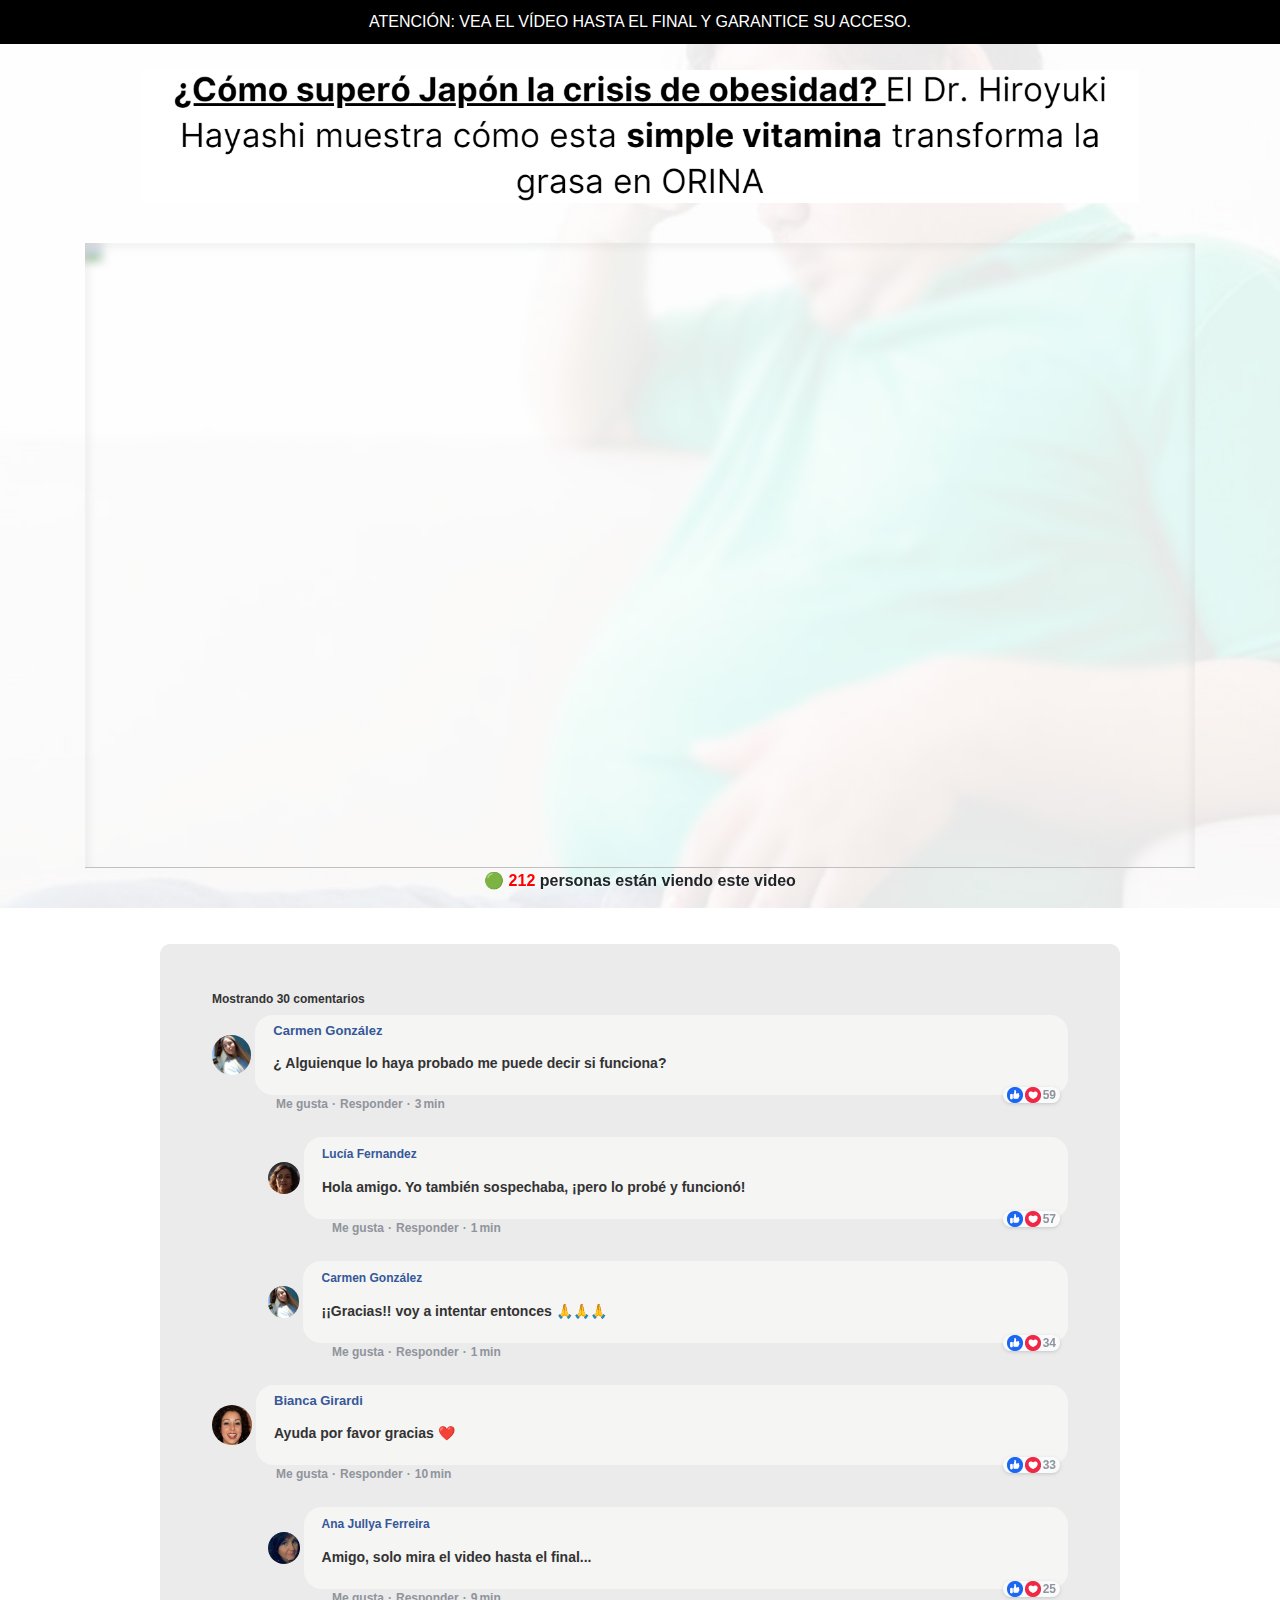
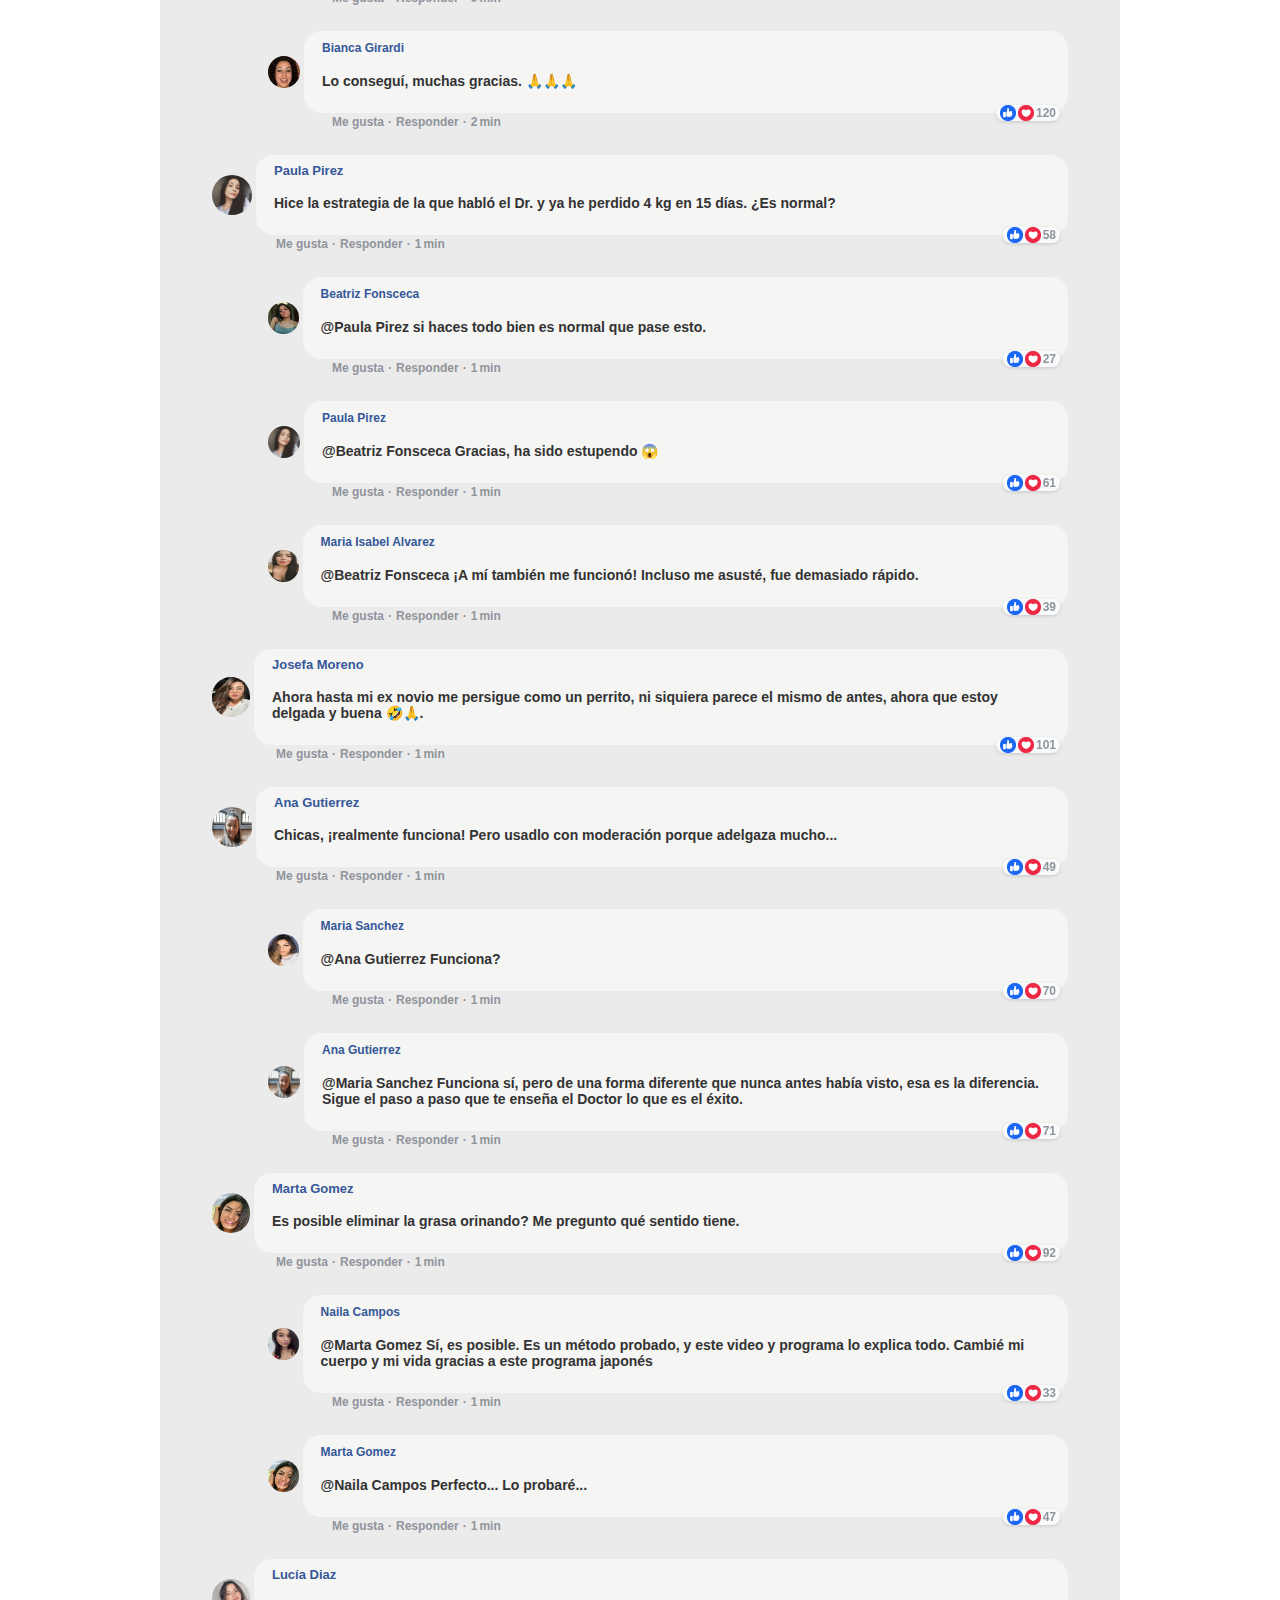
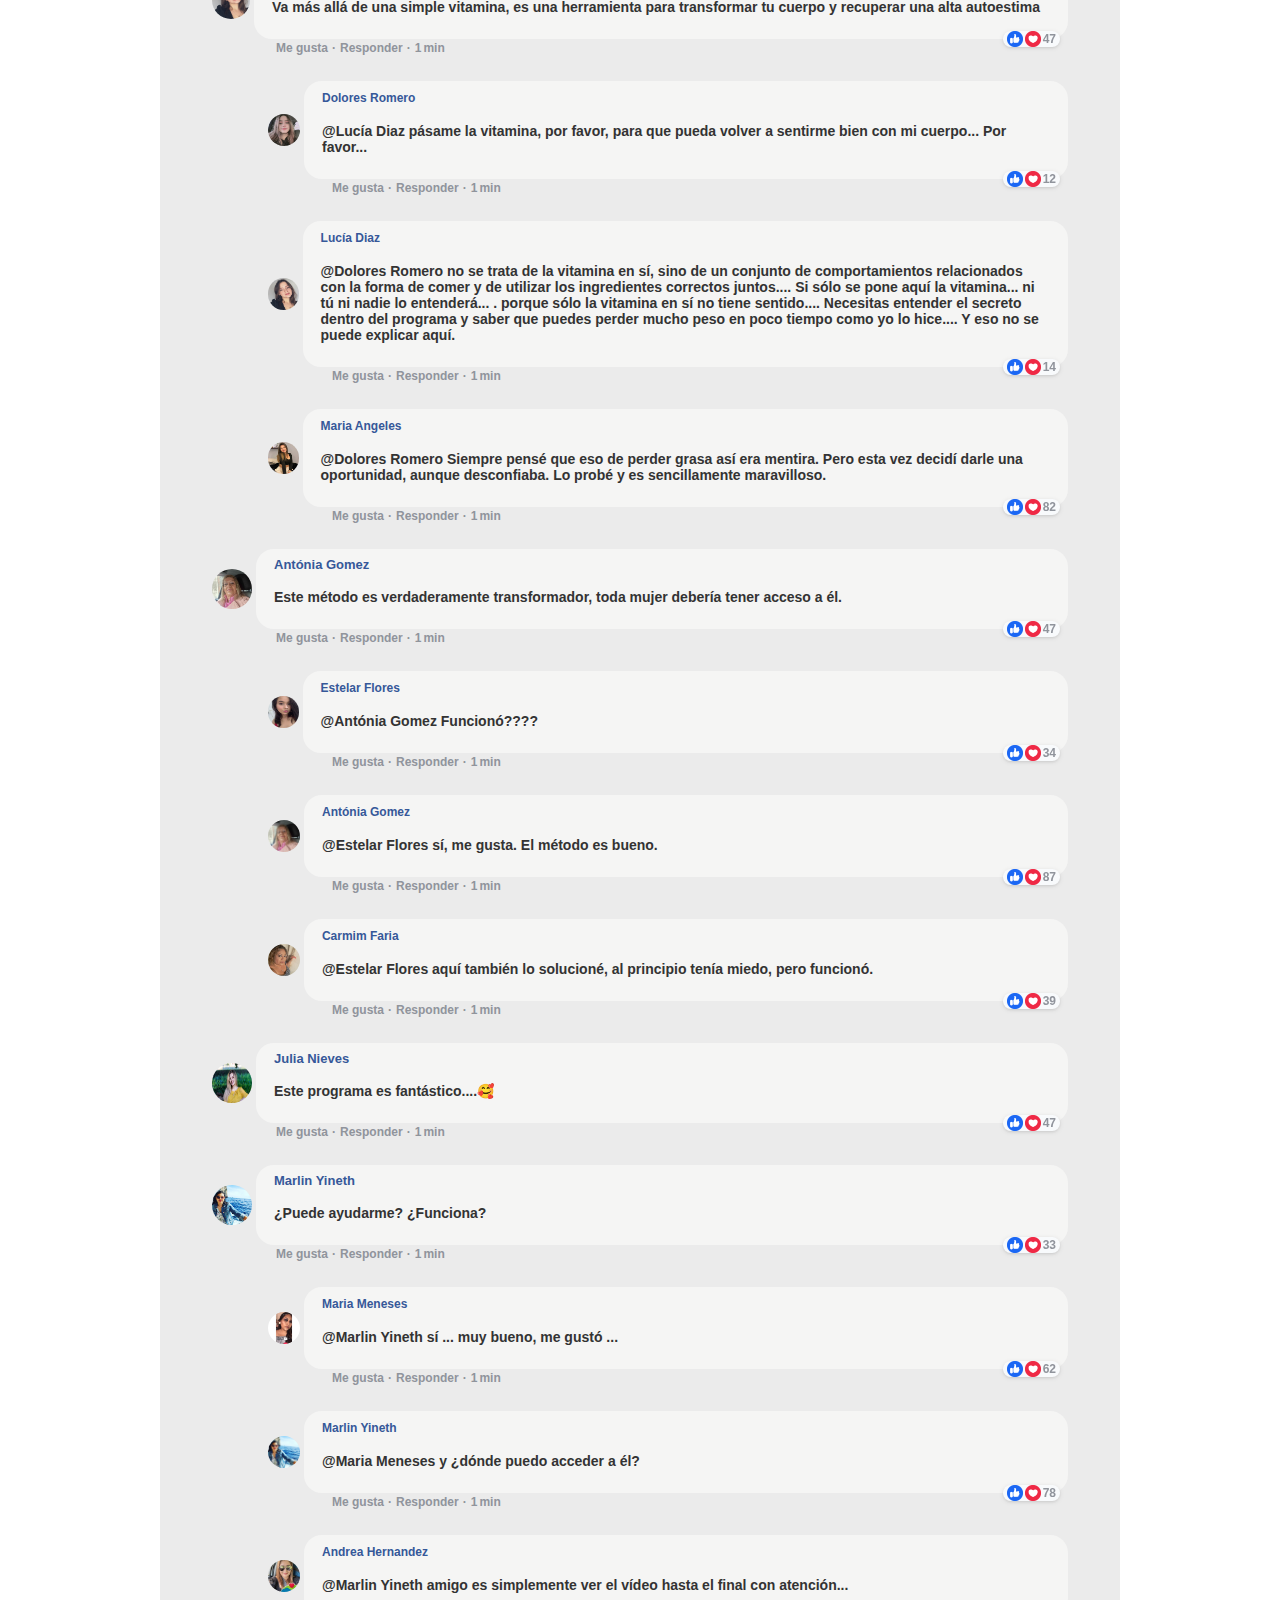
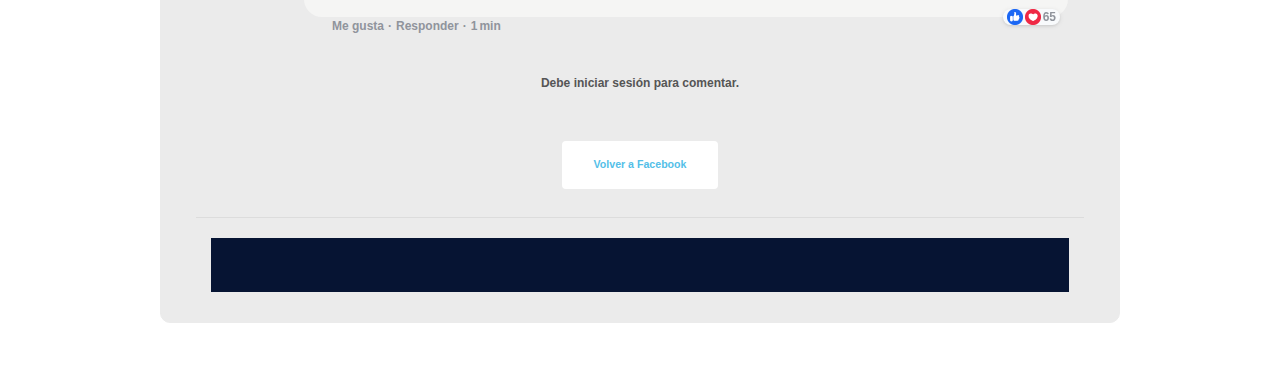
==== commit b7a26ad3: "Update index.html" ====
--- a/index.html
+++ b/index.html
@@ -140,7 +140,7 @@
 </style>
 <div id="testimonials" class="fbComments-165781427323944vBC3-element">
 <p class="text-xs sm:text-sm leading-4 font-semibold mb-2">
-Mostrando 30 comentários
+Mostrando 30 comentarios
 </p>
 <div class="mb-2">
 <div class="flex w-full space-x-1 items-center font-[Helvetica]">
@@ -151,7 +151,7 @@
 Carmen González
 </p>
 <p class="text-sm leading-4 pt-0.5">
-Alguém de <span class="md"></span> que já experimentou pode me dizer se funciona?
+    ¿ Alguienque lo haya probado me puede decir si funciona?
 </p>
 </div>
 </div>
@@ -160,7 +160,7 @@
 <div class="w-12 sm:w-16"></div>
 <div class="grow flex gap-1 text-xs pt-0.5">
 <p class="font-semibold cursor-pointer hover:underline text-[#90949c]">
-Curtir
+Me gusta
 </p>
 <p class="text-[#90949c]">·</p>
 <p class="font-semibold cursor-pointer hover:underline text-[#90949c]">
@@ -192,16 +192,16 @@
 Lucía Fernandez
 </p>
 <p class="text-sm leading-4 pt-0.5">
-Olá amiga, sim, sou de <span class="md"></span>. Eu também desconfiava, mas experimentei e deu certo!
-</p>
-</div>
-</div>
-</div>
-<div class="flex w-full justify-between">
-<div class="w-10 sm:w-16"></div>
-<div class="grow flex gap-1 text-xs">
-<p class="font-semibold hover:underline cursor-pointer text-[#90949c]">
-Curtir
+Hola amigo. Yo también sospechaba, ¡pero lo probé y funcionó!
+</p>
+</div>
+</div>
+</div>
+<div class="flex w-full justify-between">
+<div class="w-10 sm:w-16"></div>
+<div class="grow flex gap-1 text-xs">
+<p class="font-semibold hover:underline cursor-pointer text-[#90949c]">
+Me gusta
 </p>
 <p class="text-[#90949c]">·</p>
 <p class="font-semibold hover:underline cursor-pointer text-[#90949c]">
@@ -233,16 +233,16 @@
 Carmen González
 </p>
 <p class="text-sm leading-4 pt-0.5">
-Obrigado!! Irei tentar então 🙏🙏🙏
-</p>
-</div>
-</div>
-</div>
-<div class="flex w-full justify-between">
-<div class="w-10 sm:w-16"></div>
-<div class="grow flex gap-1 text-xs">
-<p class="font-semibold hover:underline cursor-pointer text-[#90949c]">
-Curtir
+¡¡Gracias!! voy a intentar entonces 🙏🙏🙏
+</p>
+</div>
+</div>
+</div>
+<div class="flex w-full justify-between">
+<div class="w-10 sm:w-16"></div>
+<div class="grow flex gap-1 text-xs">
+<p class="font-semibold hover:underline cursor-pointer text-[#90949c]">
+Me gusta
 </p>
 <p class="text-[#90949c]">·</p>
 <p class="font-semibold hover:underline cursor-pointer text-[#90949c]">
@@ -274,7 +274,7 @@
 Bianca Girardi
 </p>
 <p class="text-sm leading-4 pt-0.5">
-Ajuda por favor obrigado ❤️
+Ayuda por favor gracias ❤️
 </p>
 </div>
 </div>
@@ -283,7 +283,7 @@
 <div class="w-12 sm:w-16"></div>
 <div class="grow flex gap-1 text-xs pt-0.5">
 <p class="font-semibold cursor-pointer hover:underline text-[#90949c]">
-Curtir
+Me gusta
 </p>
 <p class="text-[#90949c]">·</p>
 <p class="font-semibold cursor-pointer hover:underline text-[#90949c]">
@@ -315,16 +315,16 @@
 Ana Jullya Ferreira
 </p>
 <p class="text-sm leading-4 pt-0.5">
-Amiga é só assistir o vídeo até o final e garantir suas frases..
-</p>
-</div>
-</div>
-</div>
-<div class="flex w-full justify-between">
-<div class="w-10 sm:w-16"></div>
-<div class="grow flex gap-1 text-xs">
-<p class="font-semibold hover:underline cursor-pointer text-[#90949c]">
-Curtir
+Amigo, solo mira el video hasta el final...
+</p>
+</div>
+</div>
+</div>
+<div class="flex w-full justify-between">
+<div class="w-10 sm:w-16"></div>
+<div class="grow flex gap-1 text-xs">
+<p class="font-semibold hover:underline cursor-pointer text-[#90949c]">
+Me gusta
 </p>
 <p class="text-[#90949c]">·</p>
 <p class="font-semibold hover:underline cursor-pointer text-[#90949c]">
@@ -356,16 +356,16 @@
 Bianca Girardi
 </p>
 <p class="text-sm leading-4 pt-0.5">
-Consegui, muito obrigado. 🙏🙏🙏
-</p>
-</div>
-</div>
-</div>
-<div class="flex w-full justify-between">
-<div class="w-10 sm:w-16"></div>
-<div class="grow flex gap-1 text-xs">
-<p class="font-semibold hover:underline cursor-pointer text-[#90949c]">
-Curtir
+    Lo conseguí, muchas gracias. 🙏🙏🙏
+</p>
+</div>
+</div>
+</div>
+<div class="flex w-full justify-between">
+<div class="w-10 sm:w-16"></div>
+<div class="grow flex gap-1 text-xs">
+<p class="font-semibold hover:underline cursor-pointer text-[#90949c]">
+Me gusta
 </p>
 <p class="text-[#90949c]">·</p>
 <p class="font-semibold hover:underline cursor-pointer text-[#90949c]">
@@ -397,7 +397,7 @@
 Paula Pirez
 </p>
 <p class="text-sm leading-4 pt-0.5">
-Fiz a estratégia que a Thais falou e ele não para de me mandar mensagem. É normal?
+    Hice la estrategia de la que habló el Dr. y ya he perdido 4 kg en 15 días. ¿Es normal?
 </p>
 </div>
 </div>
@@ -406,7 +406,7 @@
 <div class="w-12 sm:w-16"></div>
 <div class="grow flex gap-1 text-xs pt-0.5">
 <p class="font-semibold cursor-pointer hover:underline text-[#90949c]">
-Curtir
+Me gusta
 </p>
 <p class="text-[#90949c]">·</p>
 <p class="font-semibold cursor-pointer hover:underline text-[#90949c]">
@@ -438,16 +438,16 @@
 Beatriz Fonsceca
 </p>
 <p class="text-sm leading-4 pt-0.5">
-@Paula Pirez se você fizer tudo certinho, é normal que isso aconteça.
-</p>
-</div>
-</div>
-</div>
-<div class="flex w-full justify-between">
-<div class="w-10 sm:w-16"></div>
-<div class="grow flex gap-1 text-xs">
-<p class="font-semibold hover:underline cursor-pointer text-[#90949c]">
-Curtir
+@Paula Pirez si haces todo bien es normal que pase esto.
+</p>
+</div>
+</div>
+</div>
+<div class="flex w-full justify-between">
+<div class="w-10 sm:w-16"></div>
+<div class="grow flex gap-1 text-xs">
+<p class="font-semibold hover:underline cursor-pointer text-[#90949c]">
+Me gusta
 </p>
 <p class="text-[#90949c]">·</p>
 <p class="font-semibold hover:underline cursor-pointer text-[#90949c]">
@@ -479,16 +479,16 @@
 Paula Pirez
 </p>
 <p class="text-sm leading-4 pt-0.5">
-@Beatriz Fonsceca obrigada, ele esta caidinho denovo😂😂❤️❤️
-</p>
-</div>
-</div>
-</div>
-<div class="flex w-full justify-between">
-<div class="w-10 sm:w-16"></div>
-<div class="grow flex gap-1 text-xs">
-<p class="font-semibold hover:underline cursor-pointer text-[#90949c]">
-Curtir
+@Beatriz Fonsceca Gracias, ha sido estupendo 😱
+</p>
+</div>
+</div>
+</div>
+<div class="flex w-full justify-between">
+<div class="w-10 sm:w-16"></div>
+<div class="grow flex gap-1 text-xs">
+<p class="font-semibold hover:underline cursor-pointer text-[#90949c]">
+Me gusta
 </p>
 <p class="text-[#90949c]">·</p>
 <p class="font-semibold hover:underline cursor-pointer text-[#90949c]">
@@ -520,16 +520,16 @@
 Maria Isabel Alvarez
 </p>
 <p class="text-sm leading-4 pt-0.5">
-@Beatriz Fonsceca Funcionou para mim também! Até me assustei, foi muito rápido.
-</p>
-</div>
-</div>
-</div>
-<div class="flex w-full justify-between">
-<div class="w-10 sm:w-16"></div>
-<div class="grow flex gap-1 text-xs">
-<p class="font-semibold hover:underline cursor-pointer text-[#90949c]">
-Curtir
+@Beatriz Fonsceca ¡A mí también me funcionó! Incluso me asusté, fue demasiado rápido.
+</p>
+</div>
+</div>
+</div>
+<div class="flex w-full justify-between">
+<div class="w-10 sm:w-16"></div>
+<div class="grow flex gap-1 text-xs">
+<p class="font-semibold hover:underline cursor-pointer text-[#90949c]">
+Me gusta
 </p>
 <p class="text-[#90949c]">·</p>
 <p class="font-semibold hover:underline cursor-pointer text-[#90949c]">
@@ -561,7 +561,7 @@
 Josefa Moreno
 </p>
 <p class="text-sm leading-4 pt-0.5">
-Agora ele me persegue como um cachorrinho, nem parece o mesmo de antes, quem me deixava para ir jogar bola com os amiguinhos dele...
+Ahora hasta mi ex novio me persigue como un perrito, ni siquiera parece el mismo de antes, ahora que estoy delgada y buena 🤣🙏.
 </p>
 </div>
 </div>
@@ -570,7 +570,7 @@
 <div class="w-12 sm:w-16"></div>
 <div class="grow flex gap-1 text-xs pt-0.5">
 <p class="font-semibold cursor-pointer hover:underline text-[#90949c]">
-Curtir
+Me gusta
 </p>
 <p class="text-[#90949c]">·</p>
 <p class="font-semibold cursor-pointer hover:underline text-[#90949c]">
@@ -602,7 +602,7 @@
 Ana Gutierrez
 </p>
 <p class="text-sm leading-4 pt-0.5">
-Meninas, isso funciona mesmo! Mas usem com moderação😂 e não para enganar, muito menos criar ilusão!
+Chicas, ¡realmente funciona! Pero usadlo con moderación porque adelgaza mucho...
 </p>
 </div>
 </div>
@@ -611,7 +611,7 @@
 <div class="w-12 sm:w-16"></div>
 <div class="grow flex gap-1 text-xs pt-0.5">
 <p class="font-semibold cursor-pointer hover:underline text-[#90949c]">
-Curtir
+Me gusta
 </p>
 <p class="text-[#90949c]">·</p>
 <p class="font-semibold cursor-pointer hover:underline text-[#90949c]">
@@ -652,7 +652,7 @@
 <div class="w-10 sm:w-16"></div>
 <div class="grow flex gap-1 text-xs">
 <p class="font-semibold hover:underline cursor-pointer text-[#90949c]">
-Curtir
+Me gusta
 </p>
 <p class="text-[#90949c]">·</p>
 <p class="font-semibold hover:underline cursor-pointer text-[#90949c]">
@@ -684,16 +684,16 @@
 Ana Gutierrez
 </p>
 <p class="text-sm leading-4 pt-0.5">
-@Maria Sanchez funciona sim, você pode falar o que quiser, mais de uma forma diferente, essa é a diferença. Acompanhe o passo a passo que a Thais te ensina o que é sucesso.
-</p>
-</div>
-</div>
-</div>
-<div class="flex w-full justify-between">
-<div class="w-10 sm:w-16"></div>
-<div class="grow flex gap-1 text-xs">
-<p class="font-semibold hover:underline cursor-pointer text-[#90949c]">
-Curtir
+@Maria Sanchez Funciona sí, pero de una forma diferente que nunca antes había visto, esa es la diferencia. Sigue el paso a paso que te enseña el Doctor lo que es el éxito.
+</p>
+</div>
+</div>
+</div>
+<div class="flex w-full justify-between">
+<div class="w-10 sm:w-16"></div>
+<div class="grow flex gap-1 text-xs">
+<p class="font-semibold hover:underline cursor-pointer text-[#90949c]">
+Me gusta
 </p>
 <p class="text-[#90949c]">·</p>
 <p class="font-semibold hover:underline cursor-pointer text-[#90949c]">
@@ -725,8 +725,7 @@
 Marta Gomez
 </p>
 <p class="text-sm leading-4 pt-0.5">
-É possível que algumas frases consertem um namoro? São apenas livros 📖
-Qual será a ideia disso?
+Es posible eliminar la grasa orinando? Me pregunto qué sentido tiene.
 </p>
 </div>
 </div>
@@ -735,7 +734,7 @@
 <div class="w-12 sm:w-16"></div>
 <div class="grow flex gap-1 text-xs pt-0.5">
 <p class="font-semibold cursor-pointer hover:underline text-[#90949c]">
-Curtir
+Me gusta
 </p>
 <p class="text-[#90949c]">·</p>
 <p class="font-semibold cursor-pointer hover:underline text-[#90949c]">
@@ -767,16 +766,16 @@
 Naila Campos
 </p>
 <p class="text-sm leading-4 pt-0.5">
-@Marta Gomez sim é possível amiga. É um método comprovado, e este vídeo e programa explica tudo. Eu mudei meu ralcionamento graças à esse programa da thais
-</p>
-</div>
-</div>
-</div>
-<div class="flex w-full justify-between">
-<div class="w-10 sm:w-16"></div>
-<div class="grow flex gap-1 text-xs">
-<p class="font-semibold hover:underline cursor-pointer text-[#90949c]">
-Curtir
+@Marta Gomez Sí, es posible. Es un método probado, y este video y programa lo explica todo. Cambié mi cuerpo y mi vida gracias a este programa japonés
+</p>
+</div>
+</div>
+</div>
+<div class="flex w-full justify-between">
+<div class="w-10 sm:w-16"></div>
+<div class="grow flex gap-1 text-xs">
+<p class="font-semibold hover:underline cursor-pointer text-[#90949c]">
+Me gusta
 </p>
 <p class="text-[#90949c]">·</p>
 <p class="font-semibold hover:underline cursor-pointer text-[#90949c]">
@@ -808,16 +807,16 @@
 Marta Gomez
 </p>
 <p class="text-sm leading-4 pt-0.5">
-@Naila Campos blzz.. vou testar...
-</p>
-</div>
-</div>
-</div>
-<div class="flex w-full justify-between">
-<div class="w-10 sm:w-16"></div>
-<div class="grow flex gap-1 text-xs">
-<p class="font-semibold hover:underline cursor-pointer text-[#90949c]">
-Curtir
+@Naila Campos Perfecto... Lo probaré...
+</p>
+</div>
+</div>
+</div>
+<div class="flex w-full justify-between">
+<div class="w-10 sm:w-16"></div>
+<div class="grow flex gap-1 text-xs">
+<p class="font-semibold hover:underline cursor-pointer text-[#90949c]">
+Me gusta
 </p>
 <p class="text-[#90949c]">·</p>
 <p class="font-semibold hover:underline cursor-pointer text-[#90949c]">
@@ -849,7 +848,7 @@
 Lucía Diaz
 </p>
 <p class="text-sm leading-4 pt-0.5">
-Ensina muito mais que simples frases, serve não só para conquistar homens como também para fazer amizades.
+Va más allá de una simple vitamina, es una herramienta para transformar tu cuerpo y recuperar una alta autoestima
 </p>
 </div>
 </div>
@@ -858,7 +857,7 @@
 <div class="w-12 sm:w-16"></div>
 <div class="grow flex gap-1 text-xs pt-0.5">
 <p class="font-semibold cursor-pointer hover:underline text-[#90949c]">
-Curtir
+Me gusta
 </p>
 <p class="text-[#90949c]">·</p>
 <p class="font-semibold cursor-pointer hover:underline text-[#90949c]">
@@ -890,16 +889,16 @@
 Dolores Romero
 </p>
 <p class="text-sm leading-4 pt-0.5">
-@Lucía Diaz passa apenas uma frase, por favor, para fazer meu marido se apaixonar por mim novamente… Por favor…
-</p>
-</div>
-</div>
-</div>
-<div class="flex w-full justify-between">
-<div class="w-10 sm:w-16"></div>
-<div class="grow flex gap-1 text-xs">
-<p class="font-semibold hover:underline cursor-pointer text-[#90949c]">
-Curtir
+@Lucía Diaz pásame la vitamina, por favor, para que pueda volver a sentirme bien con mi cuerpo... Por favor...
+</p>
+</div>
+</div>
+</div>
+<div class="flex w-full justify-between">
+<div class="w-10 sm:w-16"></div>
+<div class="grow flex gap-1 text-xs">
+<p class="font-semibold hover:underline cursor-pointer text-[#90949c]">
+Me gusta
 </p>
 <p class="text-[#90949c]">·</p>
 <p class="font-semibold hover:underline cursor-pointer text-[#90949c]">
@@ -931,16 +930,16 @@
 Lucía Diaz
 </p>
 <p class="text-sm leading-4 pt-0.5">
-@Dolores Romero não é a frase em si, mas é um conjunto de comportamentos que estão ligados a forma de falar, expressar e usar as palavras corretas... Se ao menos a frase for colocada aqui... você e ninguém vai entender.. . porque só a frase em si não faz sentido…. É preciso entender o segredo que está dentro do que significa aquela frase e saber que você pode passar para as seguintes atitudes... E isso não pode ser explicado aqui.
-</p>
-</div>
-</div>
-</div>
-<div class="flex w-full justify-between">
-<div class="w-10 sm:w-16"></div>
-<div class="grow flex gap-1 text-xs">
-<p class="font-semibold hover:underline cursor-pointer text-[#90949c]">
-Curtir
+@Dolores Romero no se trata de la vitamina en sí, sino de un conjunto de comportamientos relacionados con la forma de comer y de utilizar los ingredientes correctos juntos.... Si sólo se pone aquí la vitamina... ni tú ni nadie lo entenderá... . porque sólo la vitamina en sí no tiene sentido.... Necesitas entender el secreto dentro del programa y saber que puedes perder mucho peso en poco tiempo como yo lo hice.... Y eso no se puede explicar aquí.
+</p>
+</div>
+</div>
+</div>
+<div class="flex w-full justify-between">
+<div class="w-10 sm:w-16"></div>
+<div class="grow flex gap-1 text-xs">
+<p class="font-semibold hover:underline cursor-pointer text-[#90949c]">
+Me gusta
 </p>
 <p class="text-[#90949c]">·</p>
 <p class="font-semibold hover:underline cursor-pointer text-[#90949c]">
@@ -972,16 +971,16 @@
 Maria Angeles
 </p>
 <p class="text-sm leading-4 pt-0.5">
-@Dolores Romero Sempre pensei que essa coisa de sedução fosse mentira. Mas desta vez resolvi dar uma chance, embora desconfiada. Experimentei e é simplesmente maravilhoso.
-</p>
-</div>
-</div>
-</div>
-<div class="flex w-full justify-between">
-<div class="w-10 sm:w-16"></div>
-<div class="grow flex gap-1 text-xs">
-<p class="font-semibold hover:underline cursor-pointer text-[#90949c]">
-Curtir
+@Dolores Romero Siempre pensé que eso de perder grasa así era mentira. Pero esta vez decidí darle una oportunidad, aunque desconfiaba. Lo probé y es sencillamente maravilloso.
+</p>
+</div>
+</div>
+</div>
+<div class="flex w-full justify-between">
+<div class="w-10 sm:w-16"></div>
+<div class="grow flex gap-1 text-xs">
+<p class="font-semibold hover:underline cursor-pointer text-[#90949c]">
+Me gusta
 </p>
 <p class="text-[#90949c]">·</p>
 <p class="font-semibold hover:underline cursor-pointer text-[#90949c]">
@@ -1013,7 +1012,7 @@
 Antónia Gomez
 </p>
 <p class="text-sm leading-4 pt-0.5">
-Essas frases são realmente transformadoras, toda mulher deveria ter acesso.
+Este método es verdaderamente transformador, toda mujer debería tener acceso a él.
 </p>
 </div>
 </div>
@@ -1022,7 +1021,7 @@
 <div class="w-12 sm:w-16"></div>
 <div class="grow flex gap-1 text-xs pt-0.5">
 <p class="font-semibold cursor-pointer hover:underline text-[#90949c]">
-Curtir
+Me gusta
 </p>
 <p class="text-[#90949c]">·</p>
 <p class="font-semibold cursor-pointer hover:underline text-[#90949c]">
@@ -1054,16 +1053,16 @@
 Estelar Flores
 </p>
 <p class="text-sm leading-4 pt-0.5">
-@Antónia Gomez Funcionou????
-</p>
-</div>
-</div>
-</div>
-<div class="flex w-full justify-between">
-<div class="w-10 sm:w-16"></div>
-<div class="grow flex gap-1 text-xs">
-<p class="font-semibold hover:underline cursor-pointer text-[#90949c]">
-Curtir
+@Antónia Gomez Funcionó????
+</p>
+</div>
+</div>
+</div>
+<div class="flex w-full justify-between">
+<div class="w-10 sm:w-16"></div>
+<div class="grow flex gap-1 text-xs">
+<p class="font-semibold hover:underline cursor-pointer text-[#90949c]">
+Me gusta
 </p>
 <p class="text-[#90949c]">·</p>
 <p class="font-semibold hover:underline cursor-pointer text-[#90949c]">
@@ -1095,16 +1094,16 @@
 Antónia Gomez
 </p>
 <p class="text-sm leading-4 pt-0.5">
-@Estelar Flores sim, estou gostando. O método é bom.
-</p>
-</div>
-</div>
-</div>
-<div class="flex w-full justify-between">
-<div class="w-10 sm:w-16"></div>
-<div class="grow flex gap-1 text-xs">
-<p class="font-semibold hover:underline cursor-pointer text-[#90949c]">
-Curtir
+@Estelar Flores sí, me gusta. El método es bueno.
+</p>
+</div>
+</div>
+</div>
+<div class="flex w-full justify-between">
+<div class="w-10 sm:w-16"></div>
+<div class="grow flex gap-1 text-xs">
+<p class="font-semibold hover:underline cursor-pointer text-[#90949c]">
+Me gusta
 </p>
 <p class="text-[#90949c]">·</p>
 <p class="font-semibold hover:underline cursor-pointer text-[#90949c]">
@@ -1136,16 +1135,16 @@
 Carmim Faria
 </p>
 <p class="text-sm leading-4 pt-0.5">
-@Estelar Flores Aqui também resolveu, no começo fiquei com medo, mas deu certo.
-</p>
-</div>
-</div>
-</div>
-<div class="flex w-full justify-between">
-<div class="w-10 sm:w-16"></div>
-<div class="grow flex gap-1 text-xs">
-<p class="font-semibold hover:underline cursor-pointer text-[#90949c]">
-Curtir
+@Estelar Flores aquí también lo solucioné, al principio tenía miedo, pero funcionó.
+</p>
+</div>
+</div>
+</div>
+<div class="flex w-full justify-between">
+<div class="w-10 sm:w-16"></div>
+<div class="grow flex gap-1 text-xs">
+<p class="font-semibold hover:underline cursor-pointer text-[#90949c]">
+Me gusta
 </p>
 <p class="text-[#90949c]">·</p>
 <p class="font-semibold hover:underline cursor-pointer text-[#90949c]">
@@ -1177,7 +1176,7 @@
 Julia Nieves
 </p>
 <p class="text-sm leading-4 pt-0.5">
-Esse programa é fantástico....🥰
+Este programa es fantástico....🥰
 </p>
 </div>
 </div>
@@ -1186,7 +1185,7 @@
 <div class="w-12 sm:w-16"></div>
 <div class="grow flex gap-1 text-xs pt-0.5">
 <p class="font-semibold cursor-pointer hover:underline text-[#90949c]">
-Curtir
+Me gusta
 </p>
 <p class="text-[#90949c]">·</p>
 <p class="font-semibold cursor-pointer hover:underline text-[#90949c]">
@@ -1218,7 +1217,7 @@
 Marlin Yineth
 </p>
 <p class="text-sm leading-4 pt-0.5">
-Podem me ajudar. Funciona?
+¿Puede ayudarme? ¿Funciona?
 </p>
 </div>
 </div>
@@ -1227,7 +1226,7 @@
 <div class="w-12 sm:w-16"></div>
 <div class="grow flex gap-1 text-xs pt-0.5">
 <p class="font-semibold cursor-pointer hover:underline text-[#90949c]">
-Curtir
+Me gusta
 </p>
 <p class="text-[#90949c]">·</p>
 <p class="font-semibold cursor-pointer hover:underline text-[#90949c]">
@@ -1259,16 +1258,16 @@
 Maria Meneses
 </p>
 <p class="text-sm leading-4 pt-0.5">
-@Marlin Yineth sim... muito bom, eu gostei...
-</p>
-</div>
-</div>
-</div>
-<div class="flex w-full justify-between">
-<div class="w-10 sm:w-16"></div>
-<div class="grow flex gap-1 text-xs">
-<p class="font-semibold hover:underline cursor-pointer text-[#90949c]">
-Curtir
+@Marlin Yineth sí ... muy bueno, me gustó ...
+</p>
+</div>
+</div>
+</div>
+<div class="flex w-full justify-between">
+<div class="w-10 sm:w-16"></div>
+<div class="grow flex gap-1 text-xs">
+<p class="font-semibold hover:underline cursor-pointer text-[#90949c]">
+Me gusta
 </p>
 <p class="text-[#90949c]">·</p>
 <p class="font-semibold hover:underline cursor-pointer text-[#90949c]">
@@ -1300,16 +1299,16 @@
 Marlin Yineth
 </p>
 <p class="text-sm leading-4 pt-0.5">
-@Maria Meneses e onde acesso?
-</p>
-</div>
-</div>
-</div>
-<div class="flex w-full justify-between">
-<div class="w-10 sm:w-16"></div>
-<div class="grow flex gap-1 text-xs">
-<p class="font-semibold hover:underline cursor-pointer text-[#90949c]">
-Curtir
+@Maria Meneses y ¿dónde puedo acceder a él?
+</p>
+</div>
+</div>
+</div>
+<div class="flex w-full justify-between">
+<div class="w-10 sm:w-16"></div>
+<div class="grow flex gap-1 text-xs">
+<p class="font-semibold hover:underline cursor-pointer text-[#90949c]">
+Me gusta
 </p>
 <p class="text-[#90949c]">·</p>
 <p class="font-semibold hover:underline cursor-pointer text-[#90949c]">
@@ -1341,16 +1340,16 @@
 Andrea Hernandez
 </p>
 <p class="text-sm leading-4 pt-0.5">
-@Marlin Yineth amiga é só assistir o vídeo até o final e garantir suas frases..
-</p>
-</div>
-</div>
-</div>
-<div class="flex w-full justify-between">
-<div class="w-10 sm:w-16"></div>
-<div class="grow flex gap-1 text-xs">
-<p class="font-semibold hover:underline cursor-pointer text-[#90949c]">
-Curtir
+@Marlin Yineth amigo es simplemente ver el vídeo hasta el final con atención...
+</p>
+</div>
+</div>
+</div>
+<div class="flex w-full justify-between">
+<div class="w-10 sm:w-16"></div>
+<div class="grow flex gap-1 text-xs">
+<p class="font-semibold hover:underline cursor-pointer text-[#90949c]">
+Me gusta
 </p>
 <p class="text-[#90949c]">·</p>
 <p class="font-semibold hover:underline cursor-pointer text-[#90949c]">
@@ -1374,7 +1373,7 @@
 </div>
 </div>
 <p class="text-xs sm:text-sm leading-4 font-semibold mt-4" style="color:#555;text-align:center;">
-Você precisa estar logado para comentar.
+Debe iniciar sesión para comentar.
 </p>
 </div>
 </div>
@@ -1408,7 +1407,7 @@
 }
 </style>
 <p class="cryptoButton-YKqzay0611532-element ">
-Voltar para o Facebook
+Volver a Facebook
 </p>
 </div>
 </div>
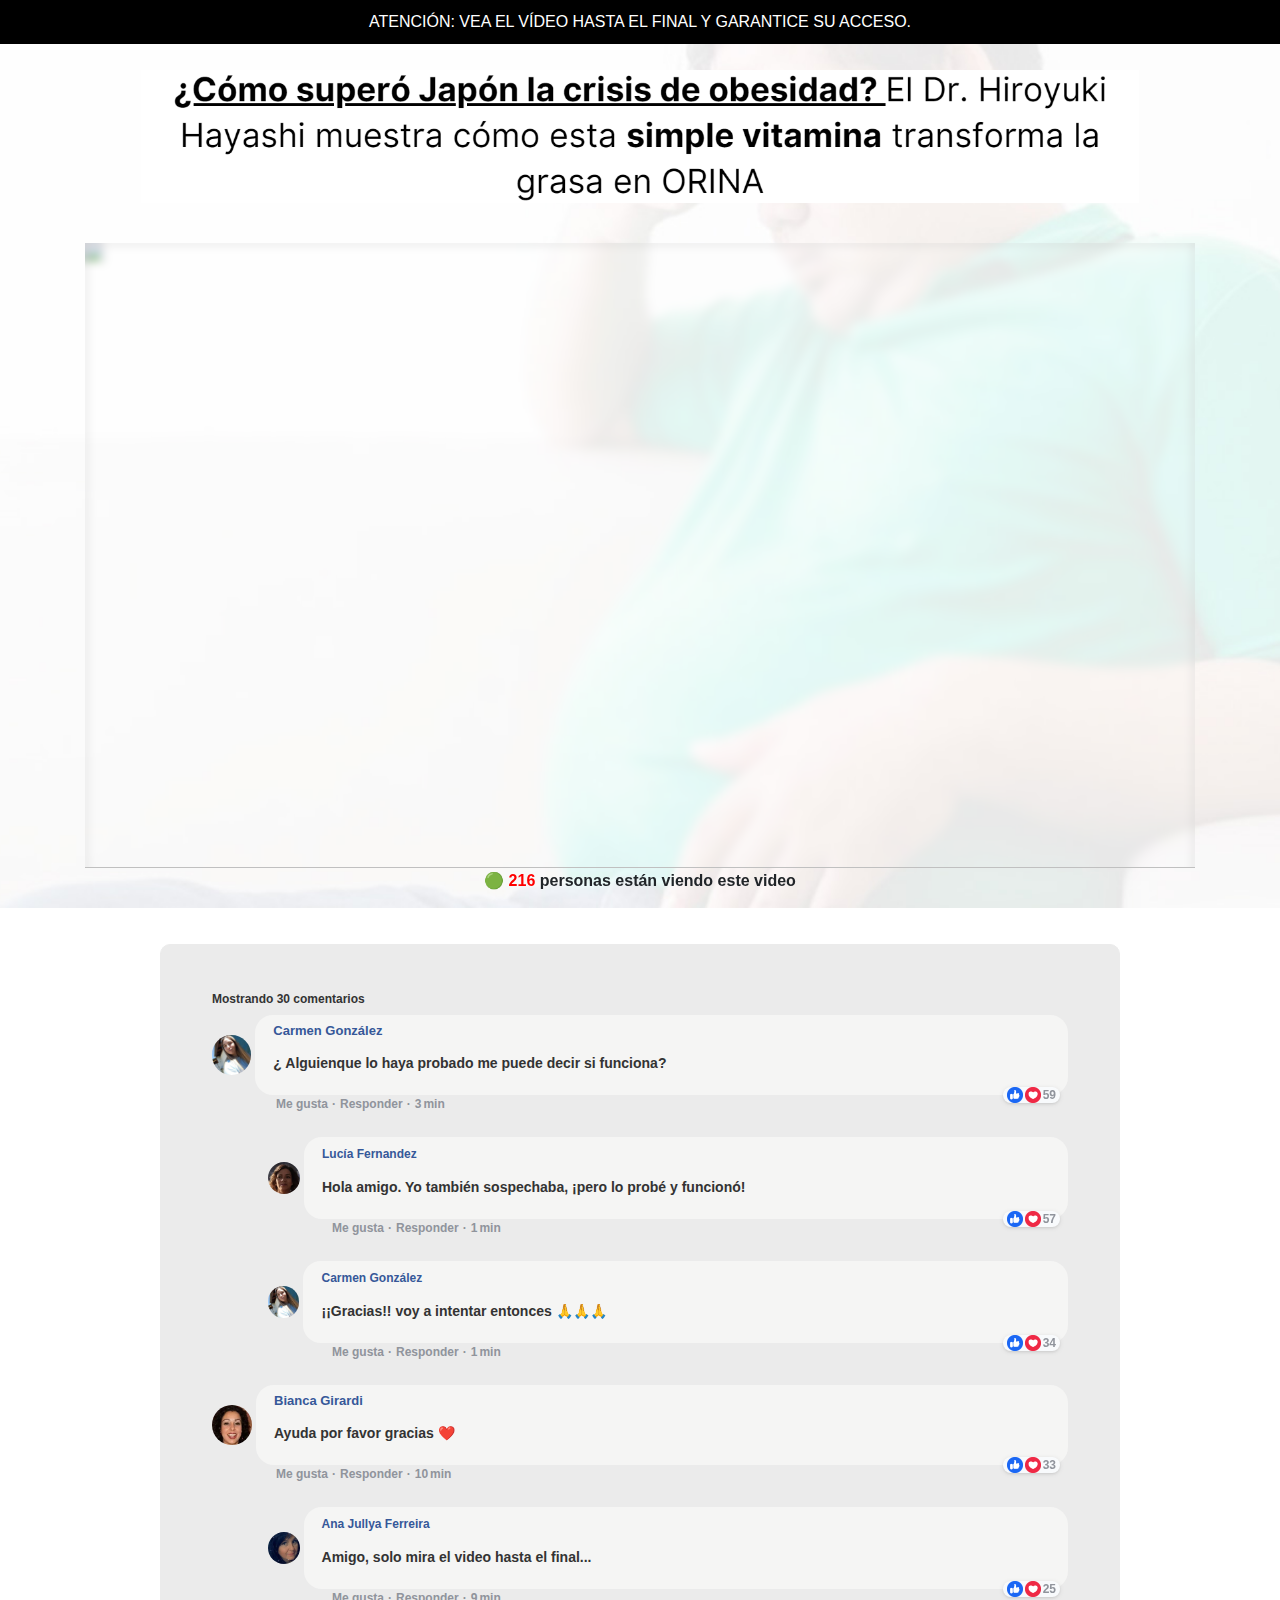
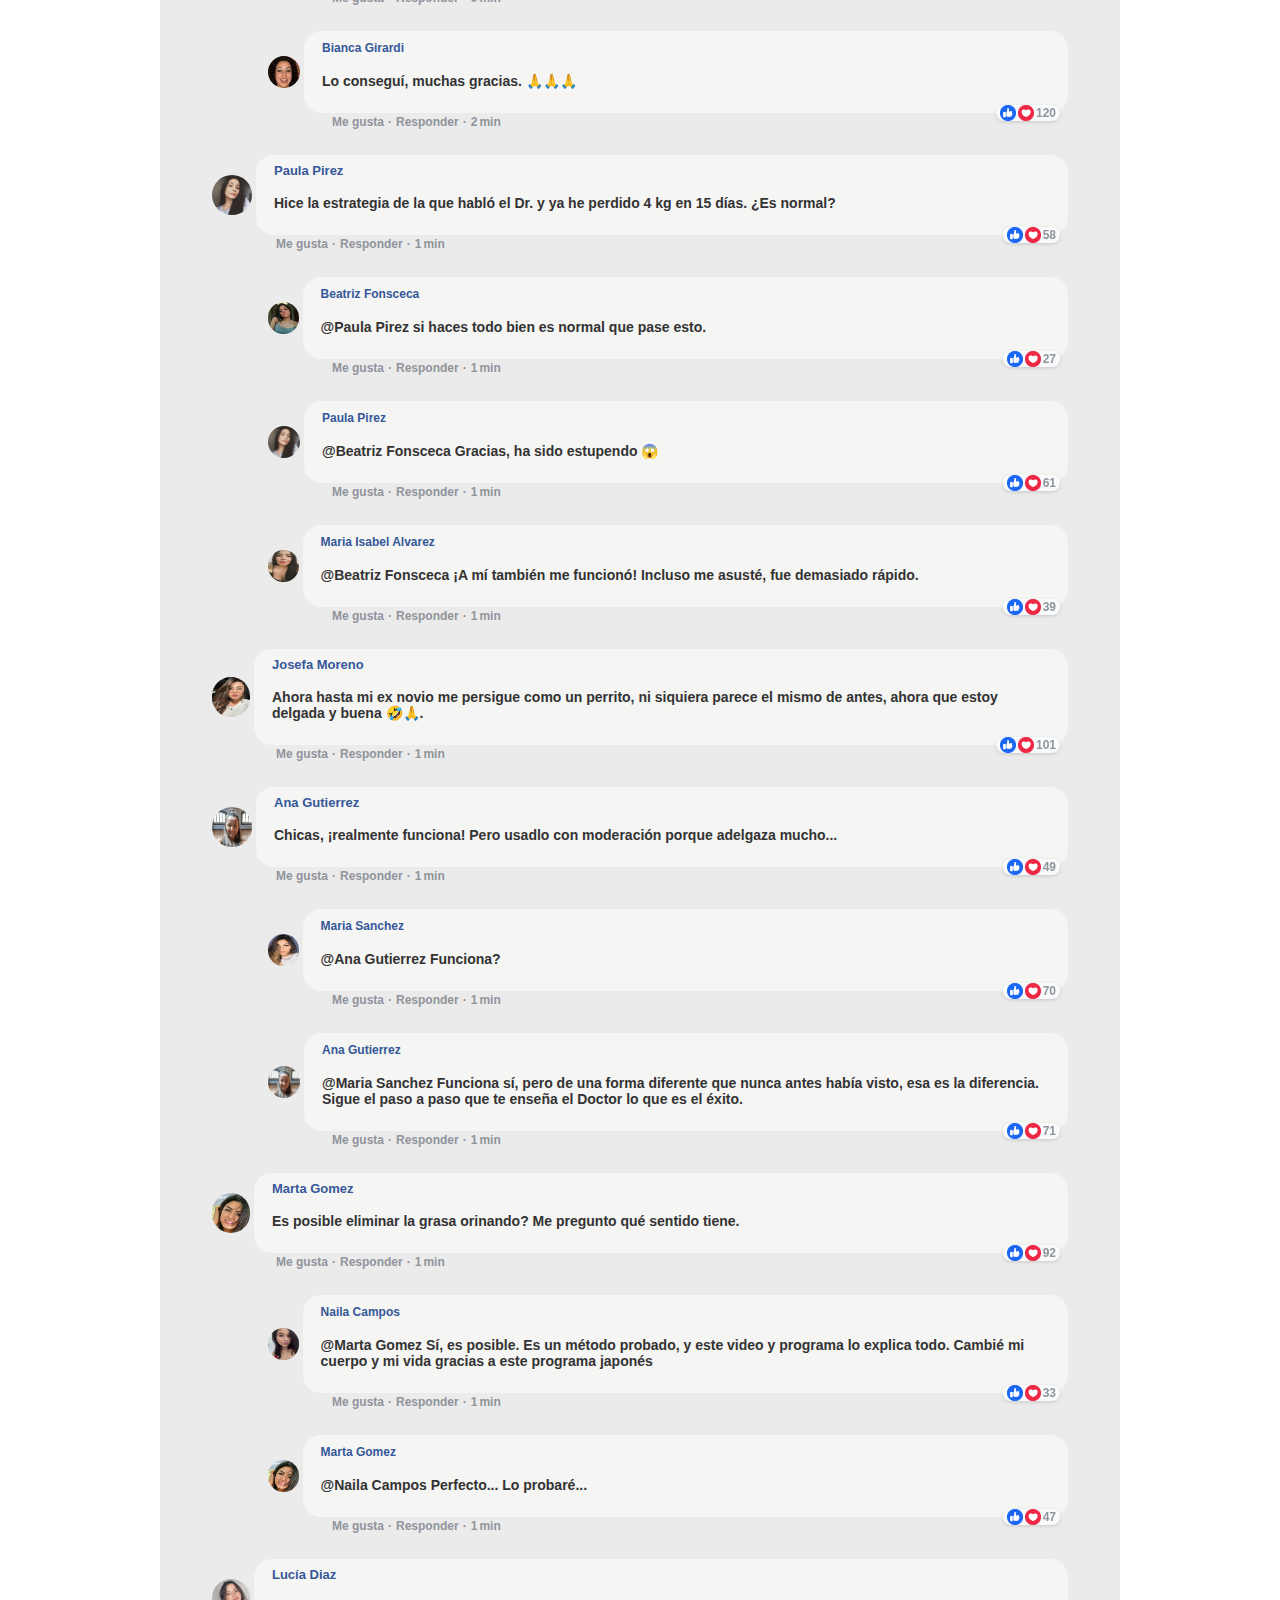
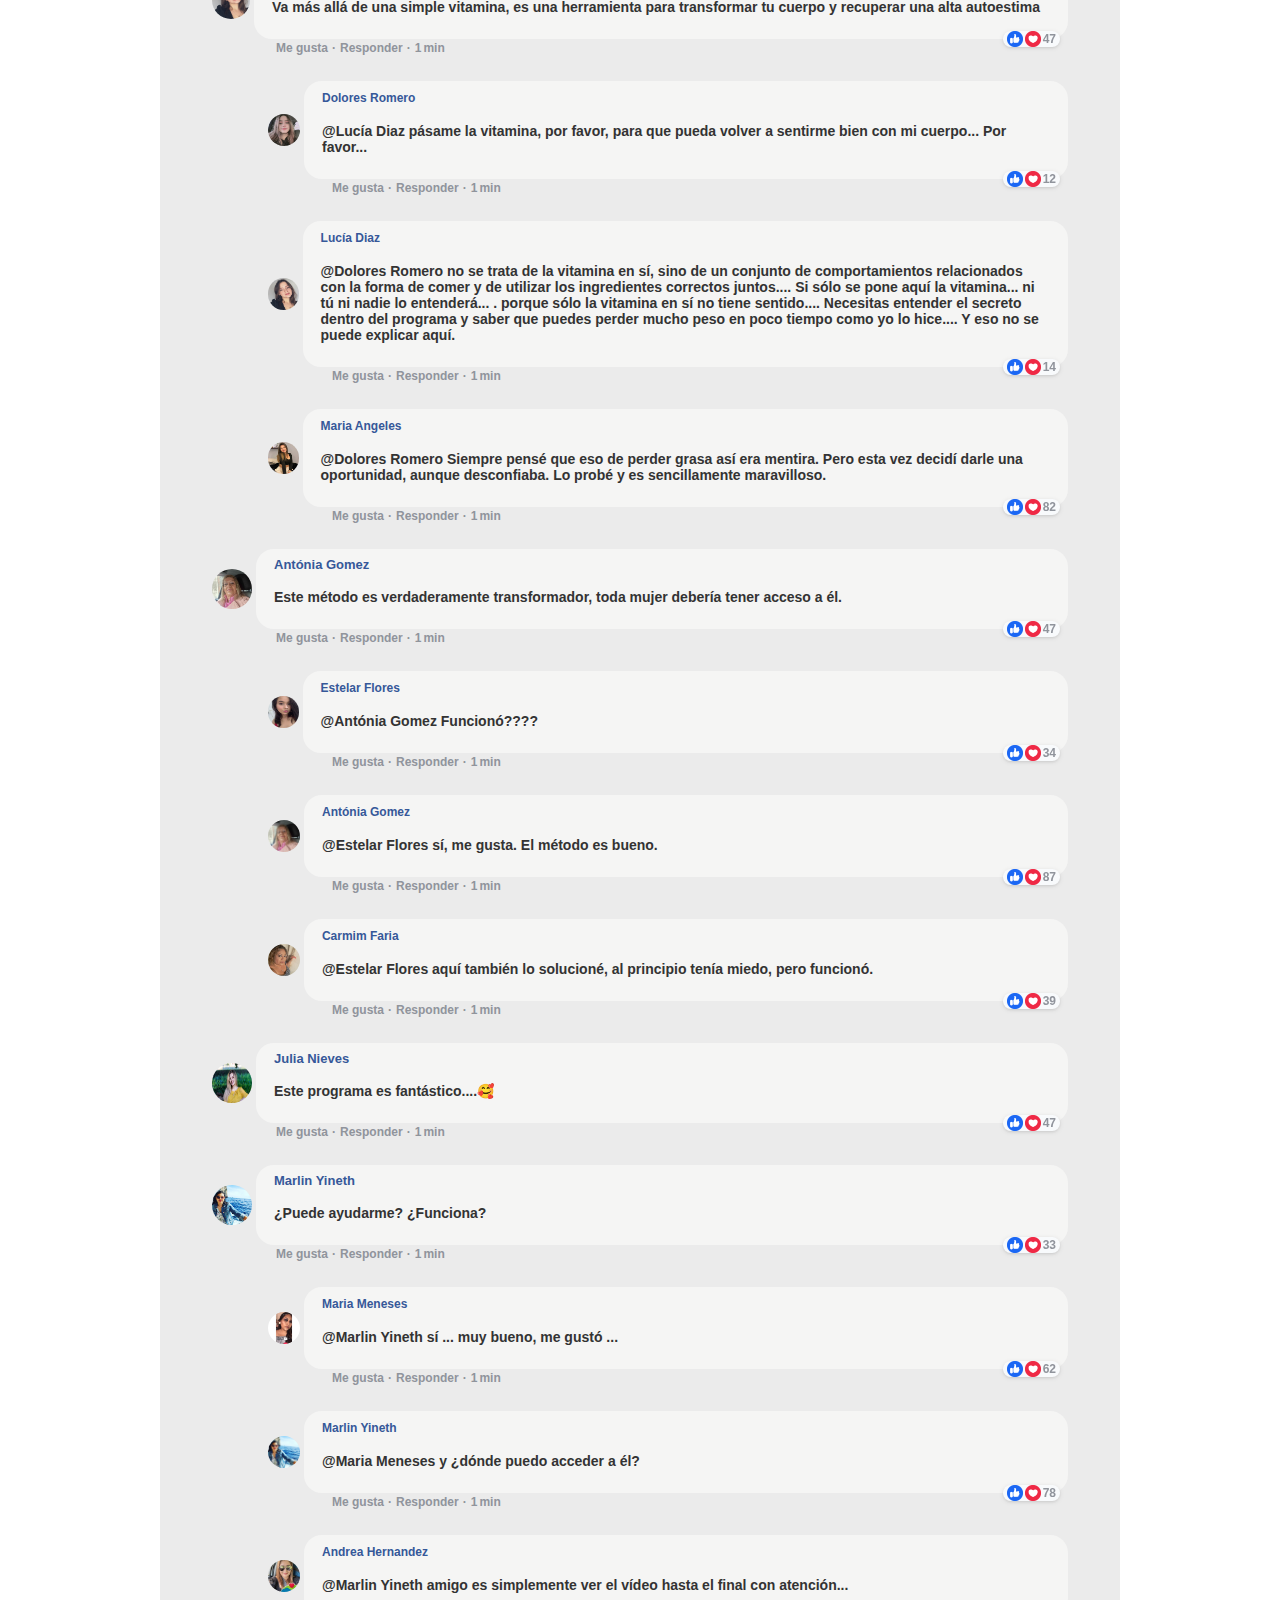
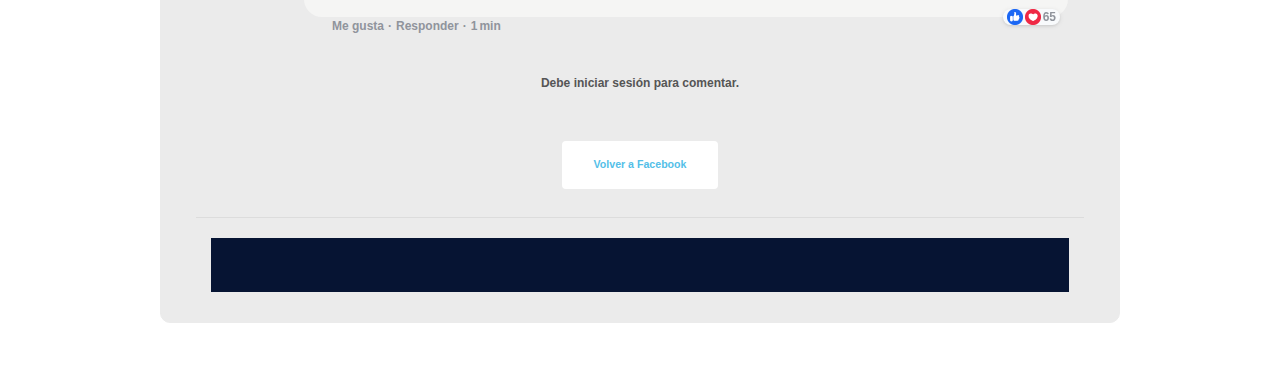
==== commit a3ec6fe4: "Update index.html" ====
--- a/index.html
+++ b/index.html
@@ -1468,29 +1468,6 @@
     <script src="jquery-3.4.1.js"></script>
     <script src="npm/popper_js_1.16.0/dist/umd/popper.min.js"></script>
     <script src="bootstrap/4.4.1/js/bootstrap.min.js"></script>
-    <script type="text/javascript">
-        $(document).ready(function() {
-            if (jQuery(window).width() > 480) {
-                $('.hero').parallax({
-                    imageSrc: 'pv2/img/bg1.jpg',
-                    naturalWidth: 600,
-                    naturalHeight: 400
-                });
-            }
-            setTimeout(function() {
-                $('#button_chechout_hero').show();
-                $('#button_chechout_final').show();
-            }, 1575000);
-        });
-        var scrollEventHandler = function() {
-            window.scroll(0, window.pageYOffset)
-        }
-        window.addEventListener("scroll", scrollEventHandler, false);
-        document.getElementById("locationJS").innerHTML = geoplugin_city();
-        function redirect() {
-            location.href = ""+src;
-        }
-    </script>
     <script src="pv2/js/scripts2.js"></script>
     <script src="pv2/js/jquery.enllax.min.js"></script>
     <script src="pv2/js/parallax.js"></script>
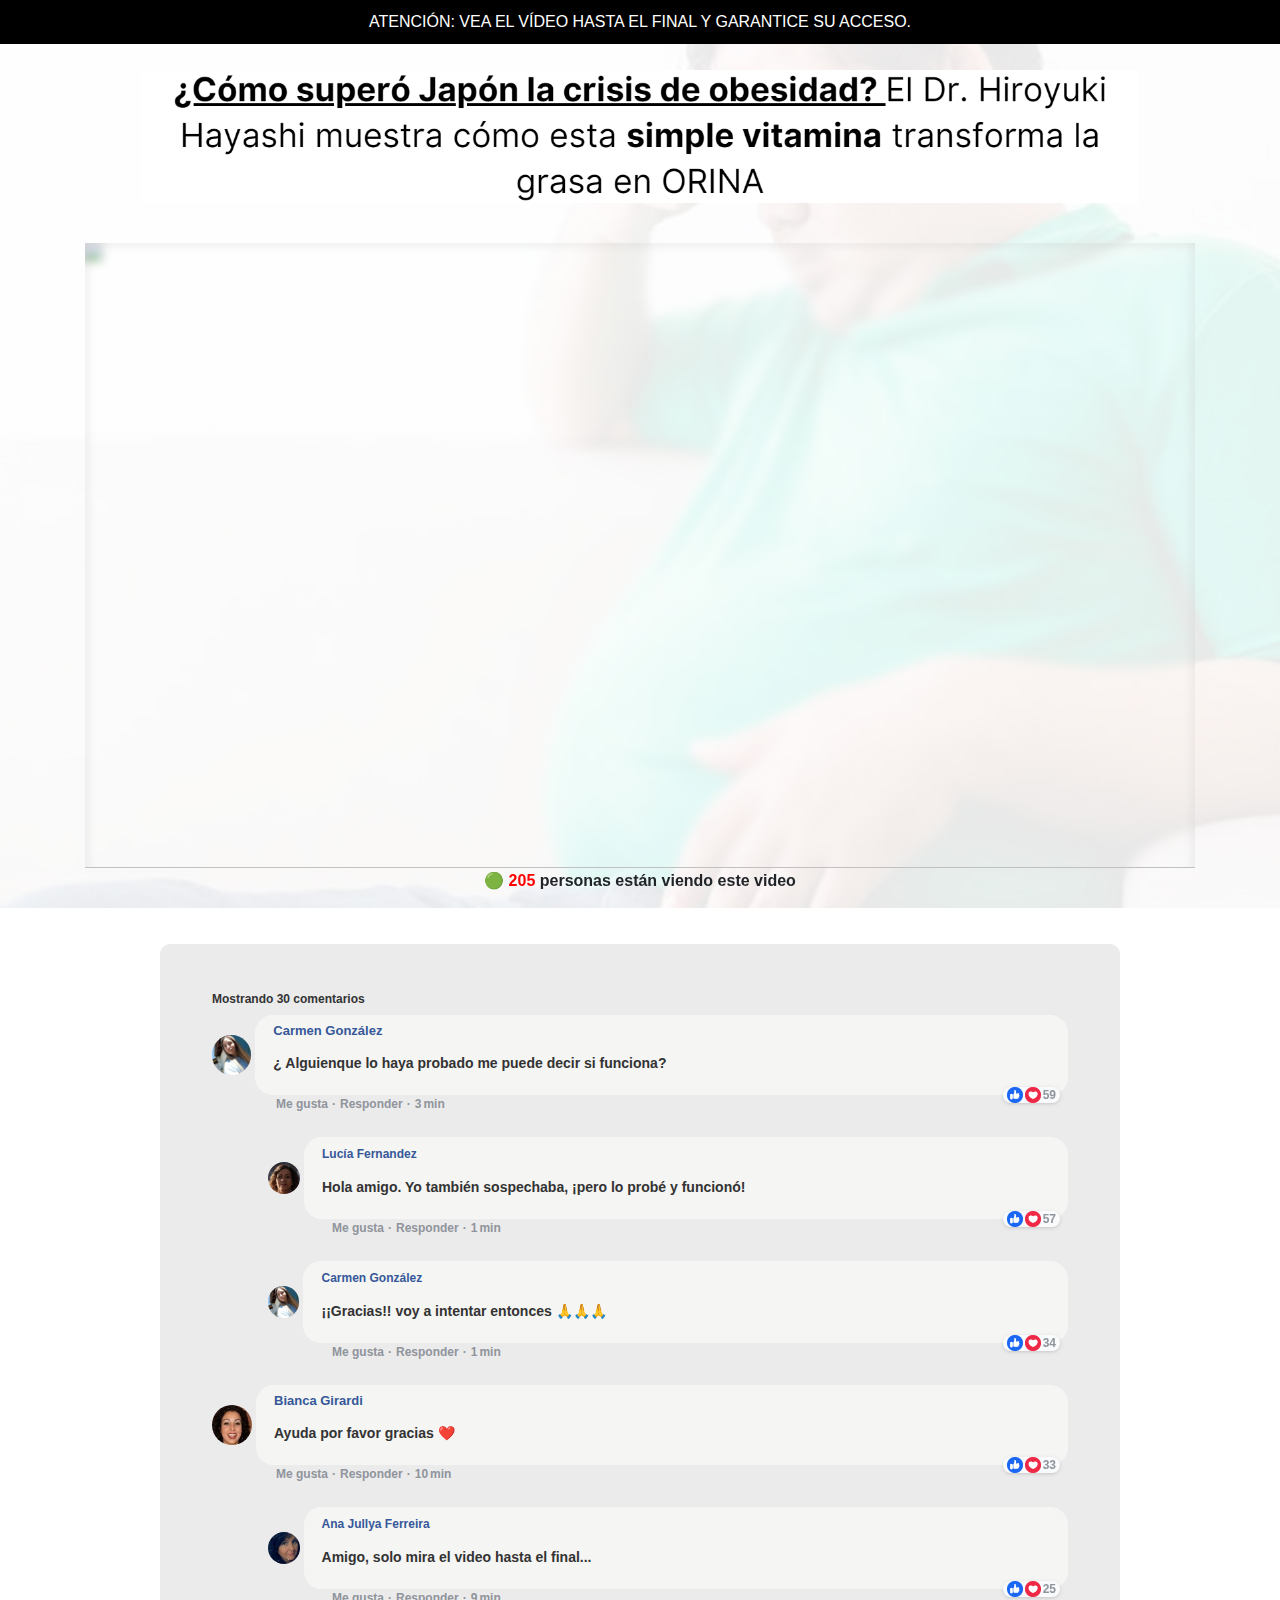
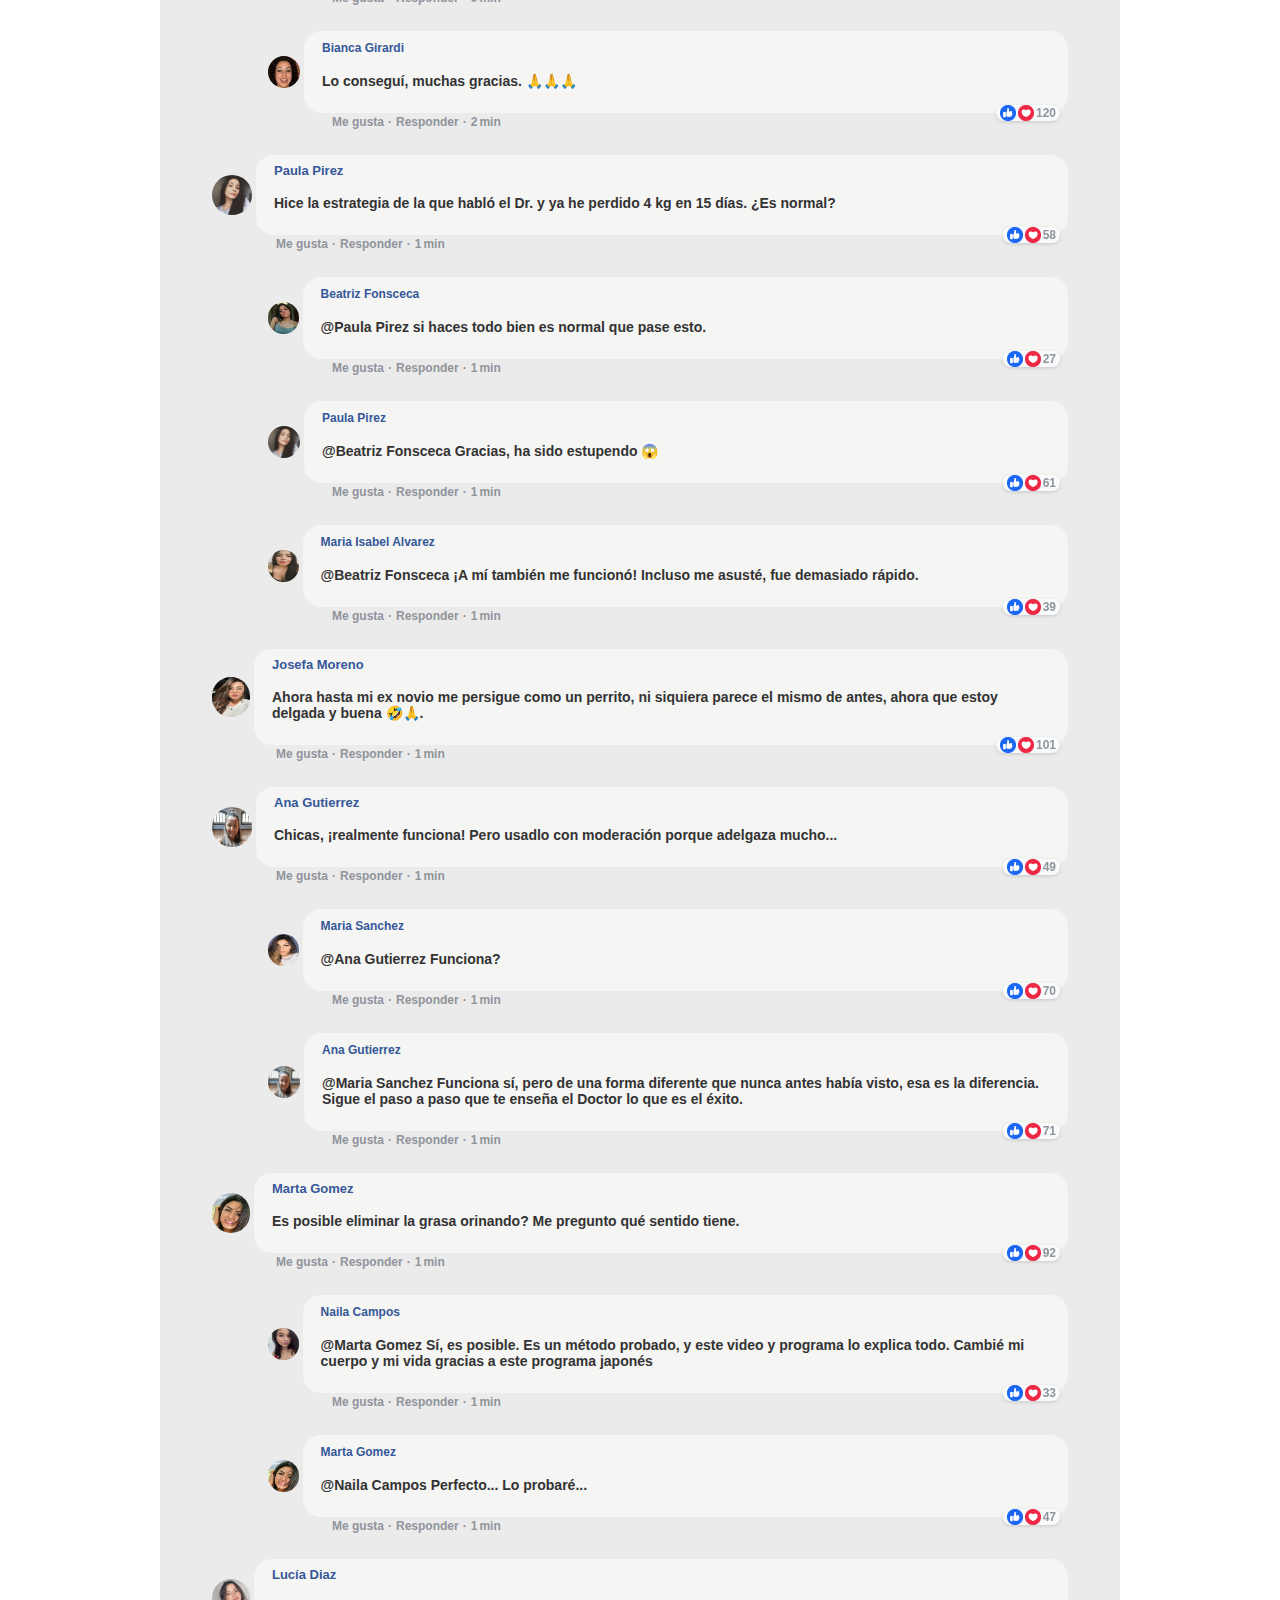
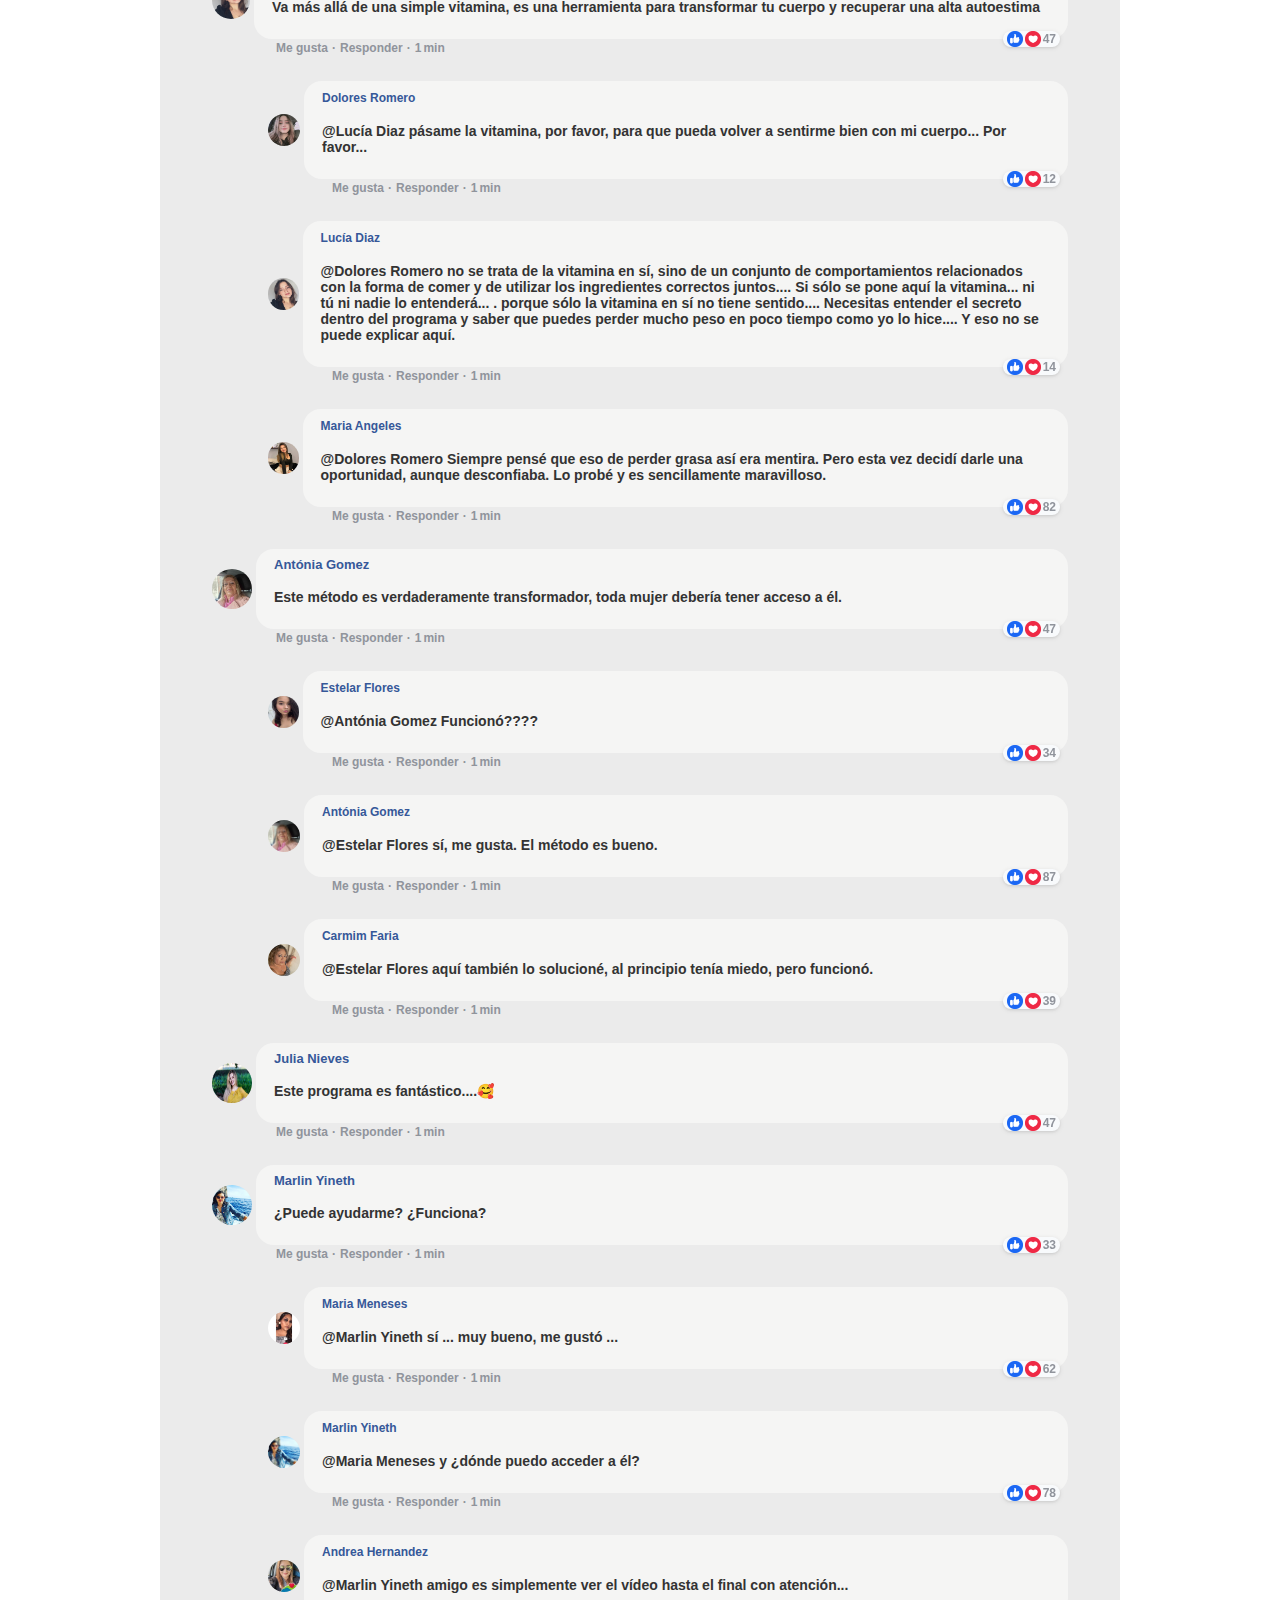
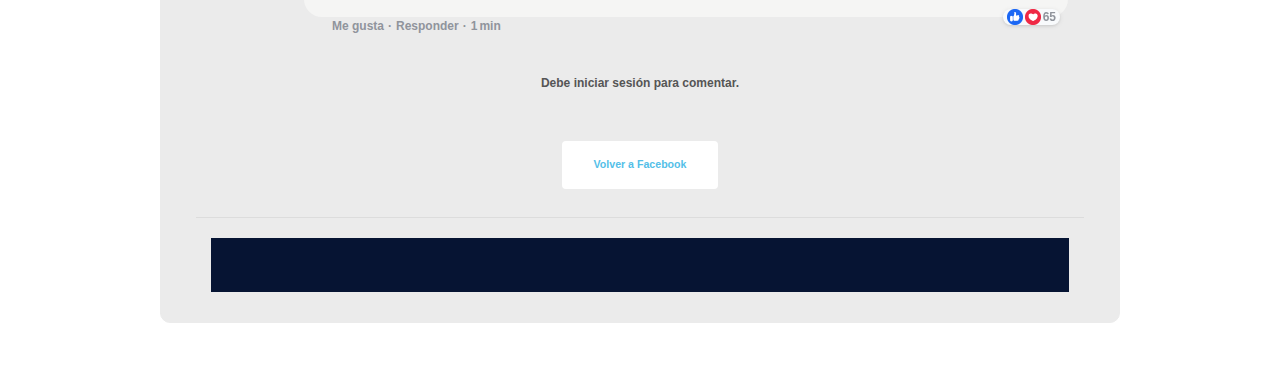
==== commit f8695e8b: "Update index.html" ====
--- a/index.html
+++ b/index.html
@@ -7,9 +7,9 @@
     <meta name="theme-color" content="#000000">
     <meta property="fb:app_id" content="">
     <meta property="og:type" content="website">
-    <meta property="og:title" content="nome do produto">
+    <meta property="og:title" content="El Secreto JPN">
     <meta property="og:description" content="">
-    <title>nome do produto</title>
+    <title>El Secreto JPN</title>
 
     <link rel="stylesheet" href="bootstrap/4.4.1/css/bootstrap.min.css">
     <link rel="stylesheet" href="pv2/css/style2.css?v=1">
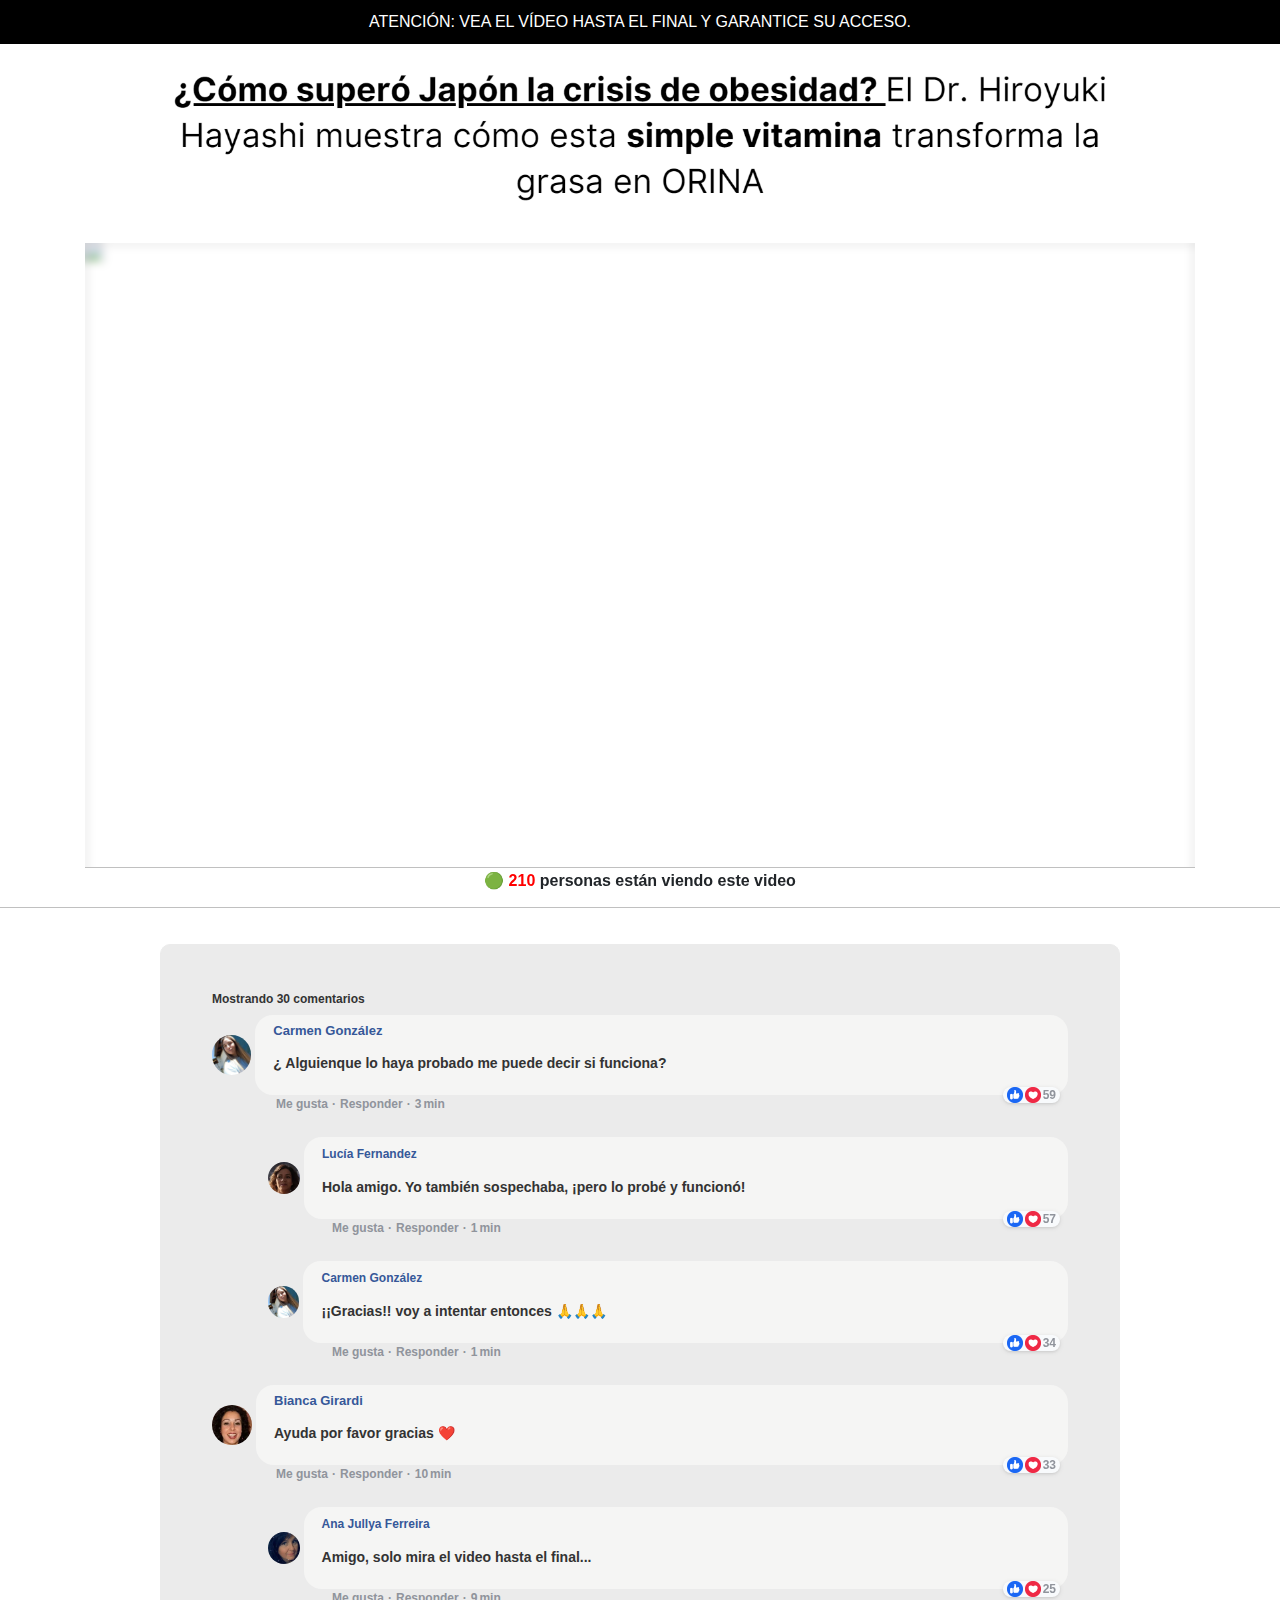
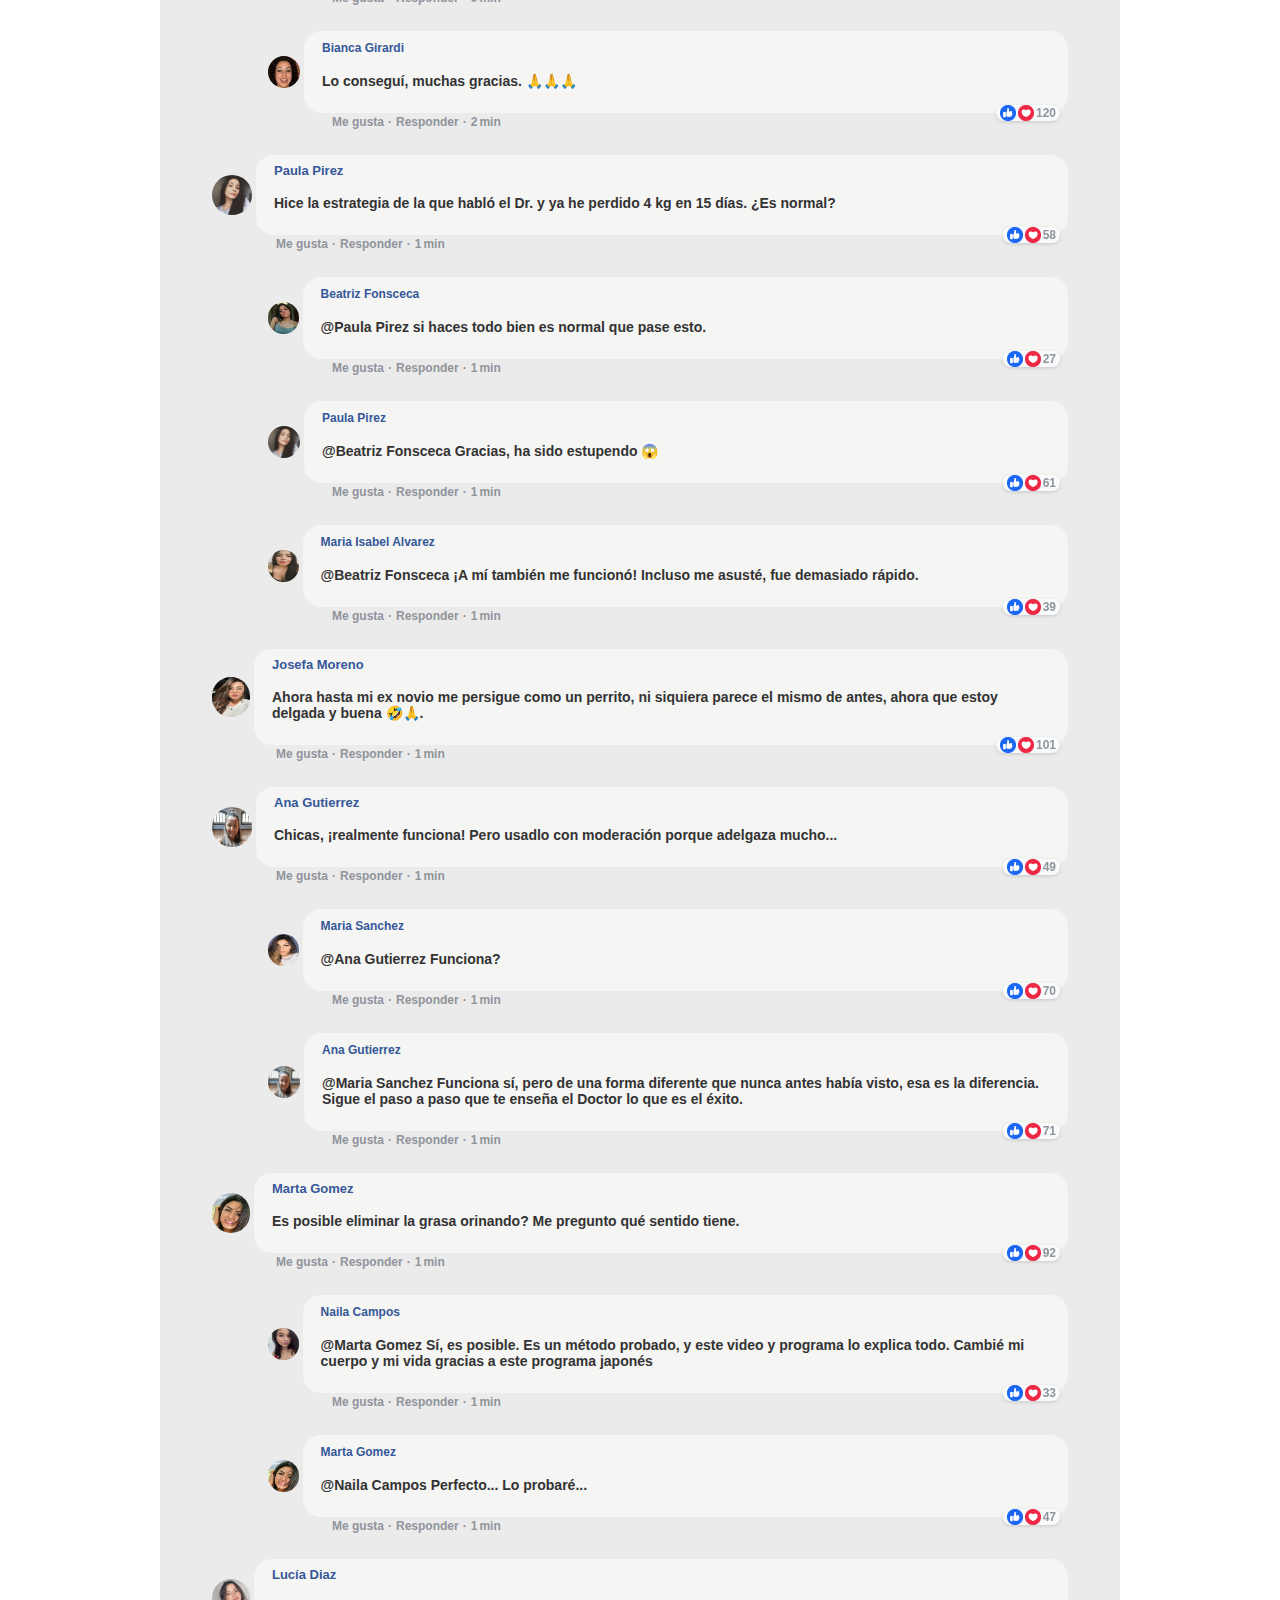
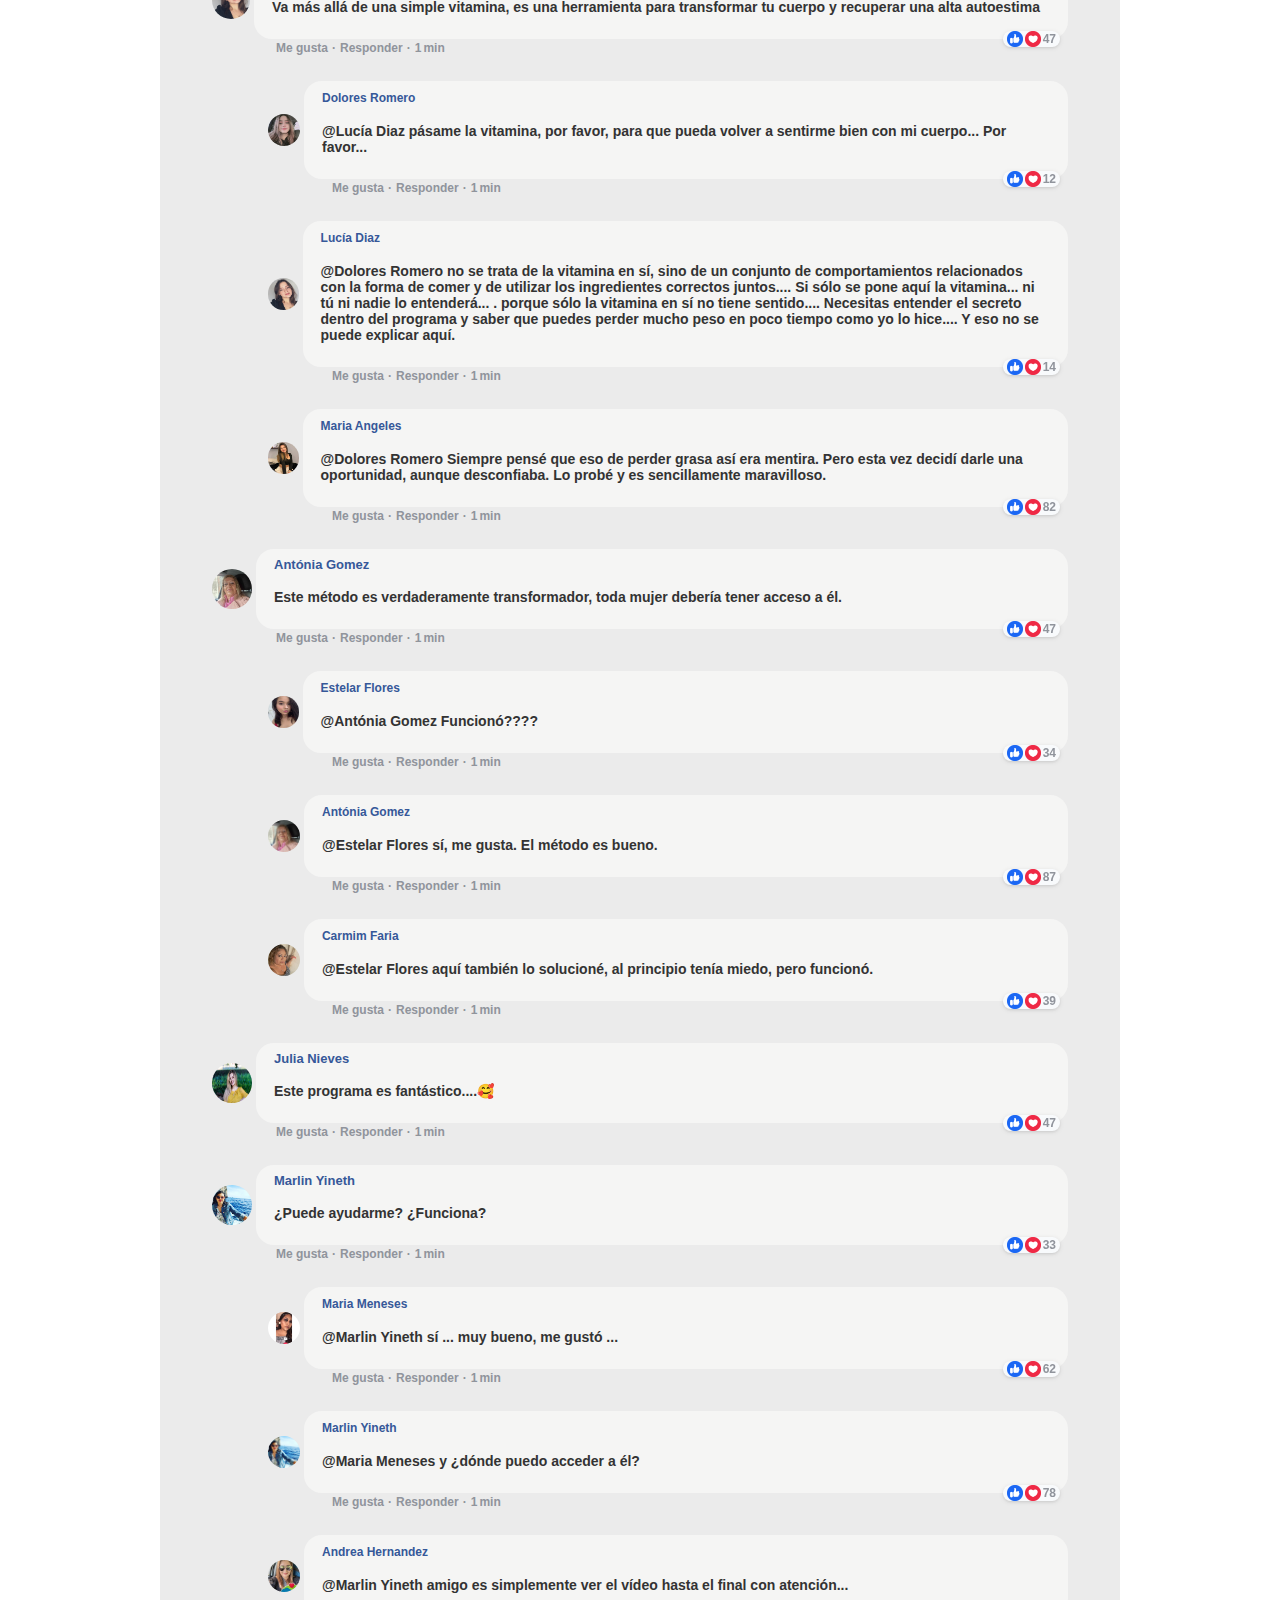
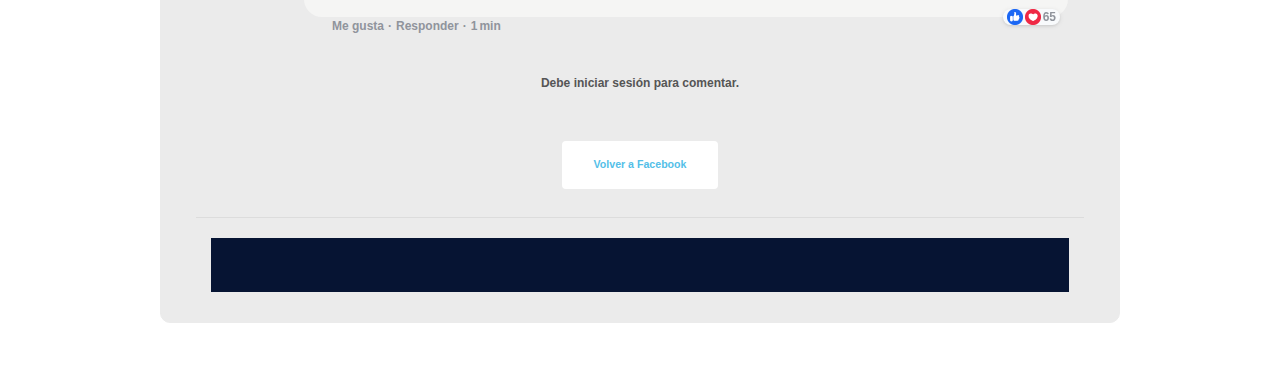
==== commit 5007cdbe: "1" ====
--- a/index.html
+++ b/index.html
@@ -25,7 +25,7 @@
 
         @media only screen and (max-width: 480px) {
             body {
-                background-image: url(pv2/img/bg2.jpg);
+                background-image: url(pv2/img/bg2.webp);
                 background-repeat: no-repeat;
                 background-size: contain;
                 background-position-x: center;
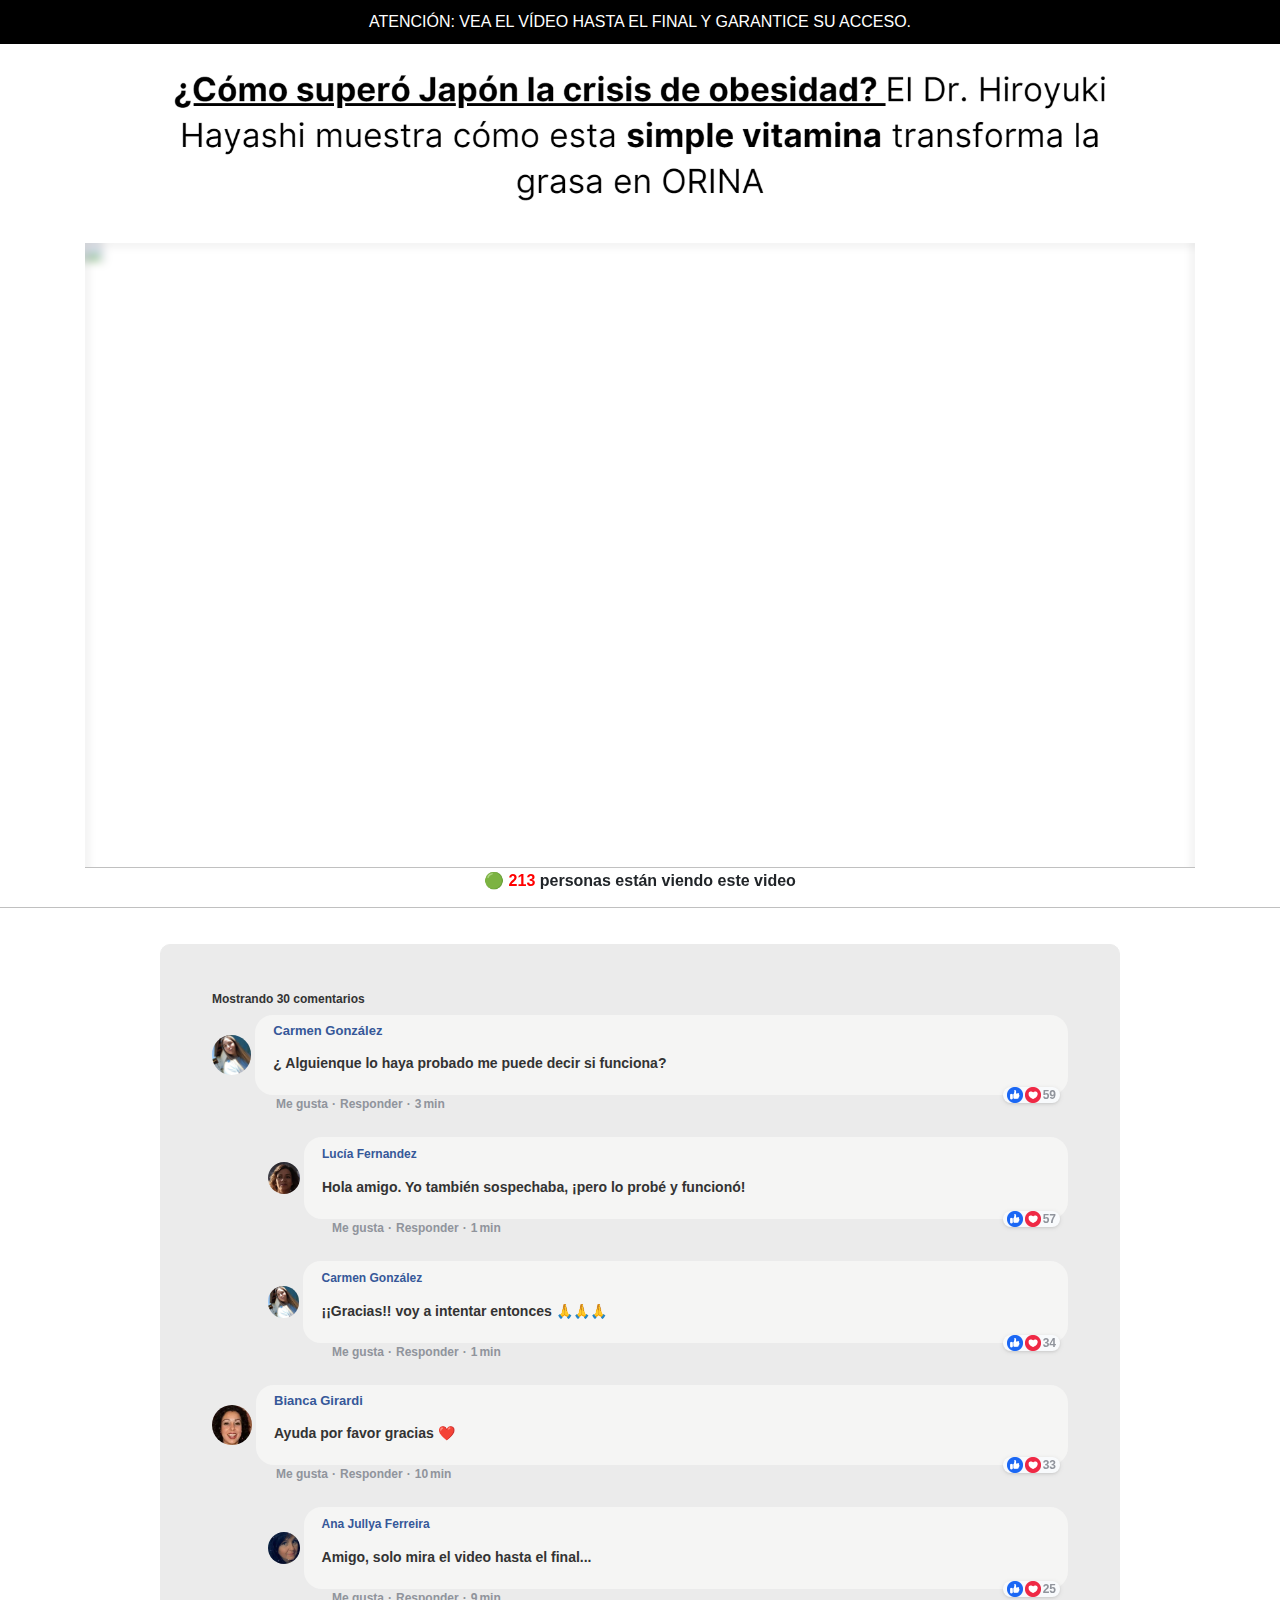
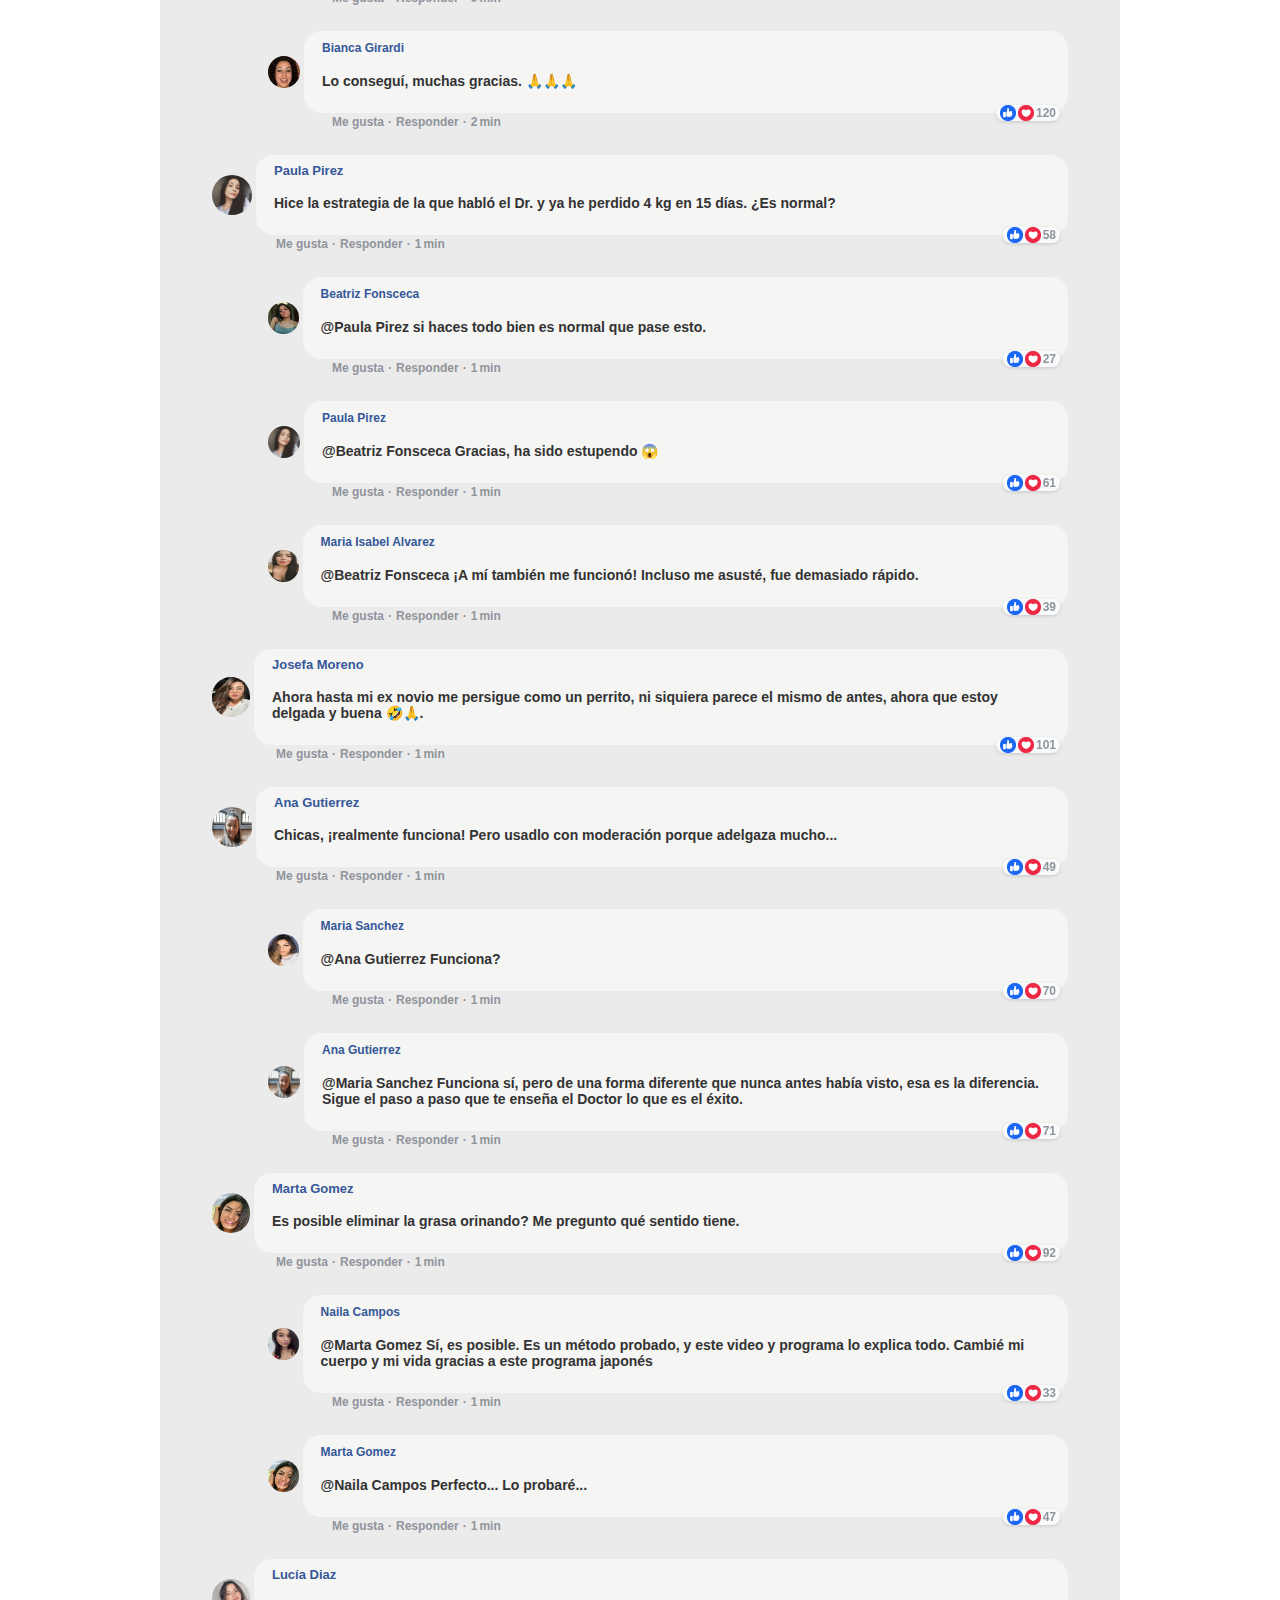
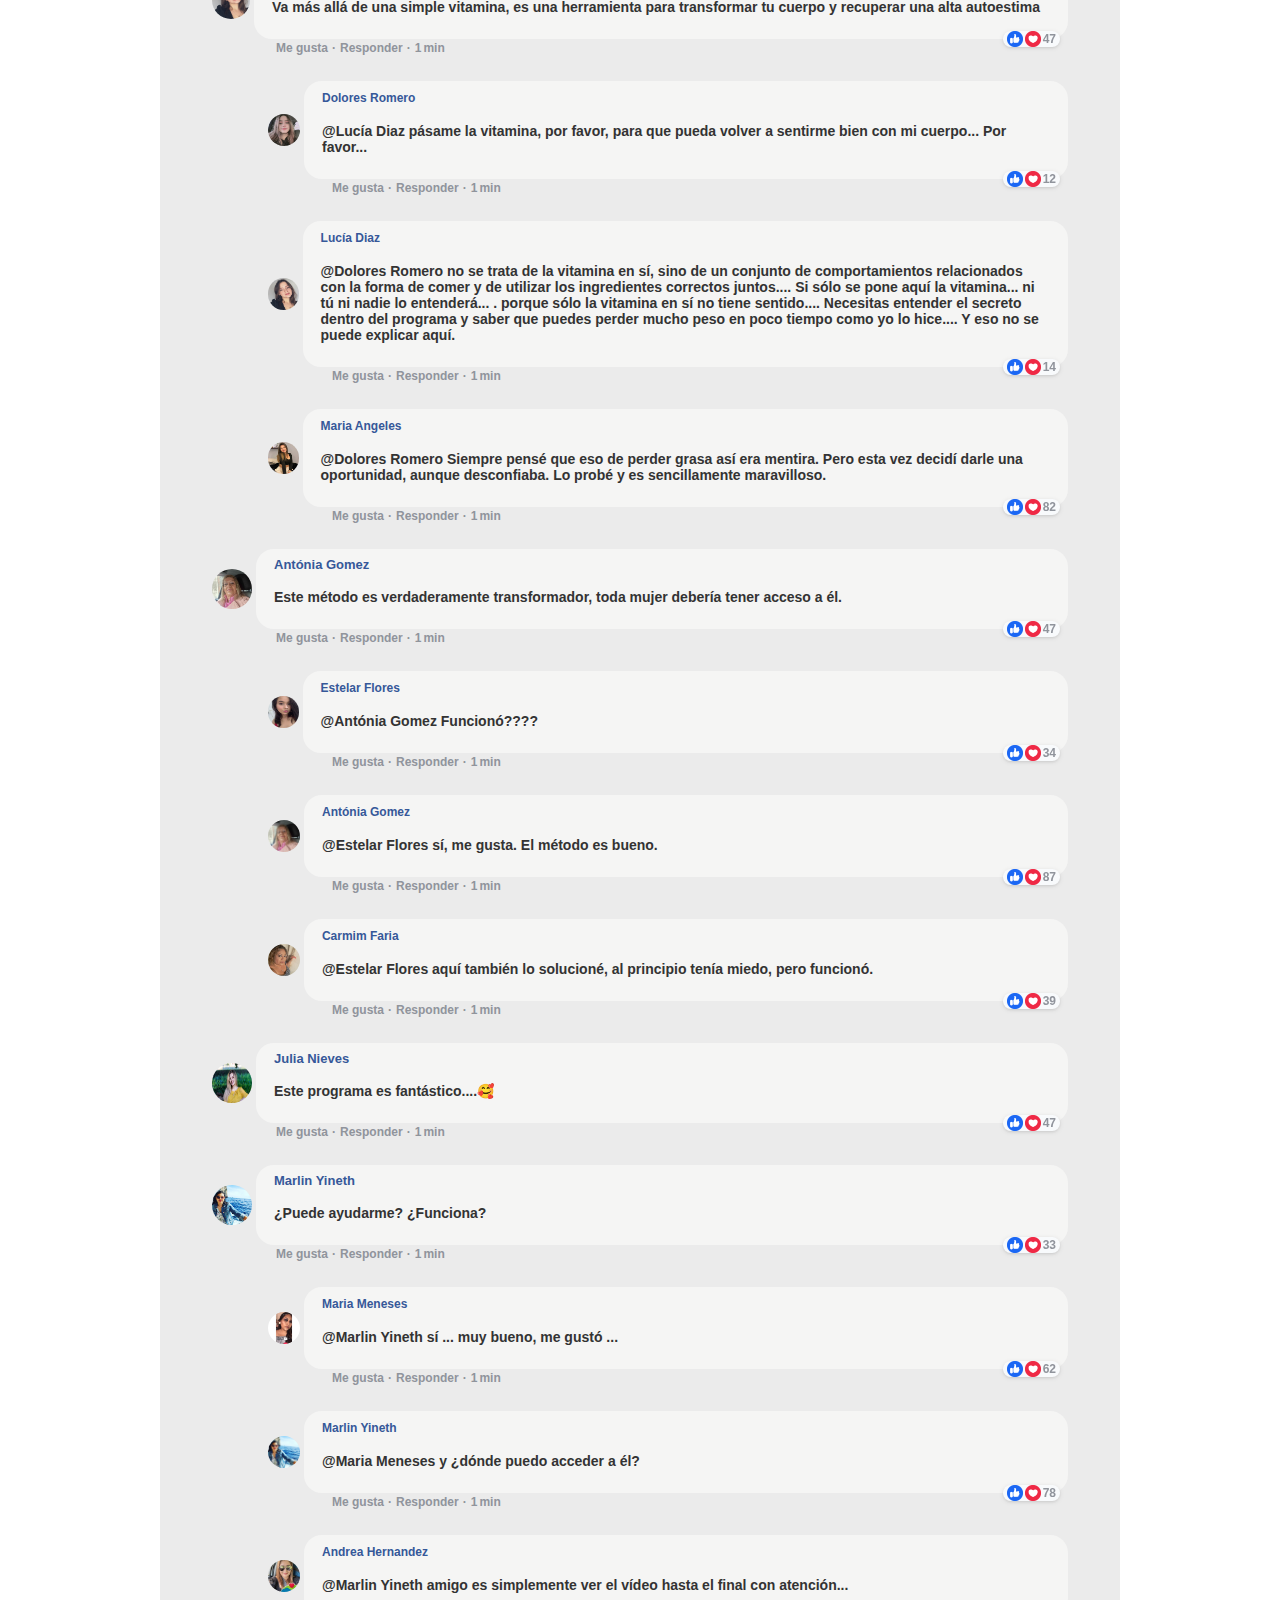
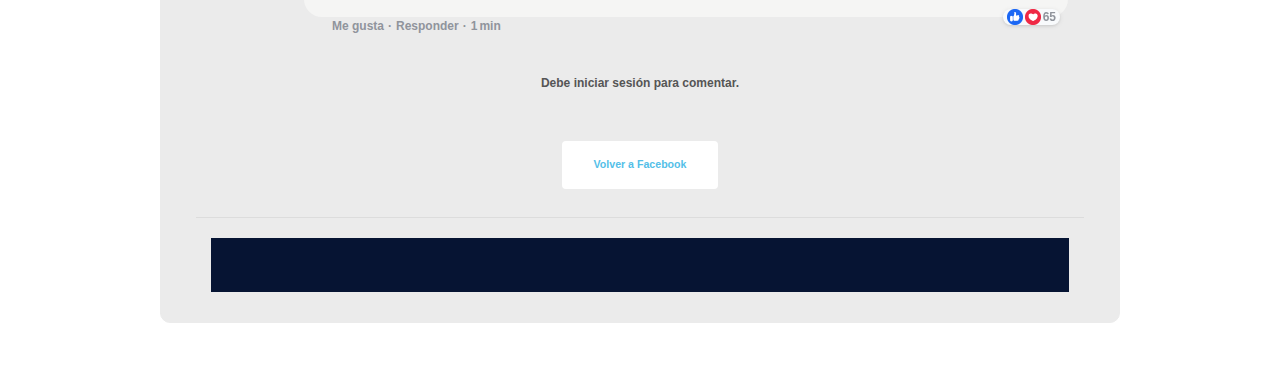
==== commit 3a09ddd4: "Update index.html" ====
--- a/index.html
+++ b/index.html
@@ -2,6 +2,25 @@
 <html>
 
 <head>
+    <!-- Meta Pixel Code -->
+<script>
+!function(f,b,e,v,n,t,s)
+{if(f.fbq)return;n=f.fbq=function(){n.callMethod?
+n.callMethod.apply(n,arguments):n.queue.push(arguments)};
+if(!f._fbq)f._fbq=n;n.push=n;n.loaded=!0;n.version='2.0';
+n.queue=[];t=b.createElement(e);t.async=!0;
+t.src=v;s=b.getElementsByTagName(e)[0];
+s.parentNode.insertBefore(t,s)}(window, document,'script',
+'https://connect.facebook.net/en_US/fbevents.js');
+fbq('init', '1989165784771496');
+fbq('track', 'PageView');
+fbq('track', 'VSL');
+
+</script>
+<noscript><img height="1" width="1" style="display:none"
+src="https://www.facebook.com/tr?id=1989165784771496&ev=PageView&noscript=1"
+/></noscript>
+<!-- End Meta Pixel Code -->
     <meta http-equiv="Content-Type" content="text/html; charset=UTF-8" />
     <meta name="viewport" content="width=device-width, initial-scale=1.0">
     <meta name="theme-color" content="#000000">
